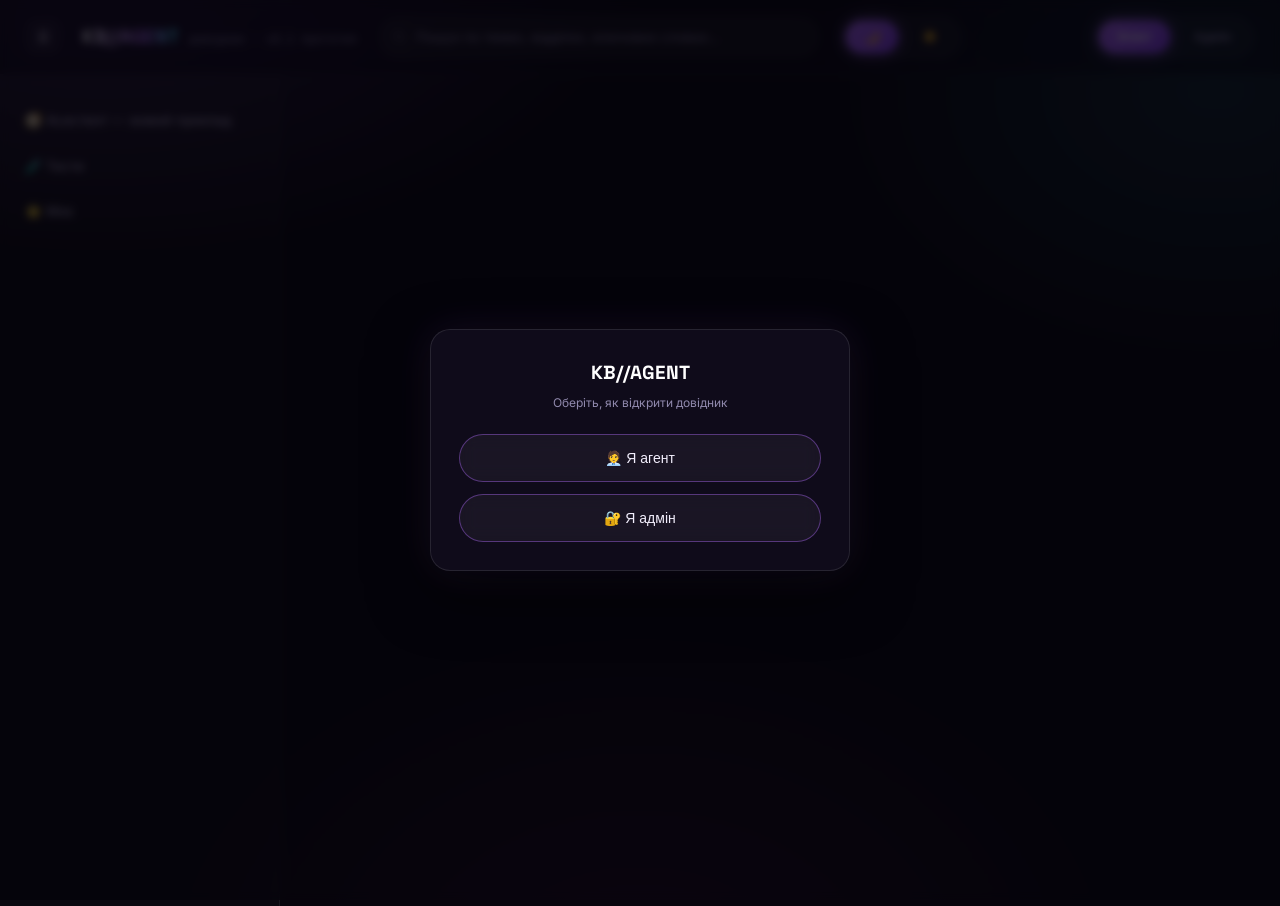
==== index.html @ b3278628 "Add files via upload" ====
<!DOCTYPE html>
<html lang="uk">
<head>
<meta charset="UTF-8">
<meta name="viewport" content="width=device-width, initial-scale=1.0">
<title>KB · Довідник агента</title>
<link rel="preconnect" href="https://fonts.googleapis.com">
<link href="https://fonts.googleapis.com/css2?family=Space+Grotesk:wght@400;500;600;700&family=Inter:wght@400;500;600;700;800&family=JetBrains+Mono:wght@400;500;600&display=swap" rel="stylesheet">
<style>
  :root{
    --bg-0:#07060d;
    --bg-1:#0d0a1a;
    --glass:rgba(255,255,255,.045);
    --glass-strong:rgba(255,255,255,.08);
    --glass-border:rgba(255,255,255,.10);
    --violet:#b26bff;
    --violet-glow:#8a3ffc;
    --cyan:#3ee8ff;
    --pink:#ff4fd8;
    --text:#f2eefc;
    --muted:#9089ad;
    --red:#ff5c8a;
    --green:#4dffb4;
    --radius:16px;
    --radius-sm:10px;
  }
  *{box-sizing:border-box;}
  body{
    margin:0;color:var(--text);font-family:'Inter',sans-serif;font-size:15px;line-height:1.6;
    background:
      radial-gradient(900px 500px at 8% -5%, rgba(178,107,255,.22), transparent 60%),
      radial-gradient(700px 500px at 95% 10%, rgba(62,232,255,.14), transparent 55%),
      radial-gradient(800px 600px at 50% 110%, rgba(255,79,216,.10), transparent 60%),
      var(--bg-0);
    background-attachment:fixed;
    min-height:100vh;
  }
  .mono{font-family:'JetBrains Mono',monospace;}
  ::selection{background:var(--violet);color:#0a0510;}
  h1,h2,h3,.display{font-family:'Space Grotesk',sans-serif;}

  /* ---- glass utility ---- */
  .glass{
    background:var(--glass);
    backdrop-filter:blur(22px) saturate(140%);
    -webkit-backdrop-filter:blur(22px) saturate(140%);
    border:1px solid var(--glass-border);
    border-radius:var(--radius);
  }

  /* ---- top bar ---- */
  header{
    display:flex;align-items:center;gap:22px;
    padding:16px 26px;position:sticky;top:0;z-index:20;
    background:rgba(10,8,18,.55);
    backdrop-filter:blur(24px) saturate(160%);
    -webkit-backdrop-filter:blur(24px) saturate(160%);
    border-bottom:1px solid rgba(255,255,255,.07);
  }
  .brand{display:flex;align-items:baseline;gap:11px;}
  .brand .tag{
    font-family:'Space Grotesk',sans-serif;font-weight:700;letter-spacing:-.3px;
    font-size:19px;background:linear-gradient(90deg,#fff, var(--violet) 65%, var(--cyan));
    -webkit-background-clip:text;background-clip:text;color:transparent;
  }
  .brand .sub{color:var(--muted);font-size:12px;font-family:'JetBrains Mono',monospace;}
  .search{flex:1;max-width:440px;position:relative;}
  .search input{
    width:100%;background:var(--glass);border:1px solid var(--glass-border);color:var(--text);
    padding:11px 14px 11px 36px;border-radius:999px;font-family:'Inter',sans-serif;font-size:13.5px;
    backdrop-filter:blur(10px);
  }
  .search input::placeholder{color:var(--muted);}
  .search input:focus{outline:none;border-color:rgba(178,107,255,.55);box-shadow:0 0 0 3px rgba(178,107,255,.15), 0 0 18px rgba(178,107,255,.25);}
  .search svg{position:absolute;left:13px;top:50%;transform:translateY(-50%);width:14px;height:14px;stroke:var(--muted);}
  .role-toggle{margin-left:auto;display:flex;gap:6px;background:var(--glass);border:1px solid var(--glass-border);border-radius:999px;padding:4px;}
  .role-toggle button{
    background:none;border:none;color:var(--muted);padding:8px 18px;font-family:'Space Grotesk',sans-serif;
    font-size:12.5px;font-weight:600;cursor:pointer;border-radius:999px;transition:.2s;
  }
  .role-toggle button.active{
    background:linear-gradient(135deg,var(--violet),var(--violet-glow));
    color:#fff;box-shadow:0 0 18px rgba(178,107,255,.55), 0 0 2px rgba(178,107,255,.8);
  }

  /* ---- layout ---- */
  .layout{display:grid;grid-template-columns:280px 1fr;min-height:calc(100vh - 69px);transition:grid-template-columns .2s;}
  body.nav-collapsed .layout{grid-template-columns:0 1fr;}
  body.nav-collapsed nav{overflow:hidden;padding:0;border-right:none;}
  nav{padding:22px 0;background:rgba(255,255,255,.015);border-right:1px solid rgba(255,255,255,.06);}
  #navCollapseBtn{
    background:var(--glass);border:1px solid var(--glass-border);color:var(--text);width:34px;height:34px;
    border-radius:10px;cursor:pointer;font-size:14px;flex-shrink:0;
  }
  #navCollapseBtn:hover{border-color:var(--violet);color:#fff;}
  .nav-group{margin-bottom:6px;}
  .nav-heading{
    padding:12px 22px 7px;font-family:'JetBrains Mono',monospace;font-size:10.5px;letter-spacing:1.5px;
    color:var(--muted);text-transform:uppercase;opacity:.75;
  }
  .nav-item{
    display:flex;align-items:center;justify-content:space-between;gap:8px;margin:2px 10px;
    padding:10px 14px;cursor:pointer;color:#c9c2e0;font-size:13.5px;border-radius:10px;
    border:1px solid transparent;transition:.15s;
  }
  .nav-item:hover{background:rgba(255,255,255,.05);}
  .nav-item.active{
    background:linear-gradient(135deg, rgba(178,107,255,.18), rgba(62,232,255,.08));
    border-color:rgba(178,107,255,.35);color:#fff;font-weight:600;
    box-shadow:inset 0 0 0 1px rgba(178,107,255,.12), 0 0 20px rgba(178,107,255,.12);
  }
  .nav-item .count{font-family:'JetBrains Mono',monospace;font-size:10px;color:var(--muted);}
  .nav-sub{padding-left:36px;}
  .nav-sub .nav-item{font-size:12.5px;color:var(--muted);}
  .nav-tree-left{display:flex;align-items:center;gap:4px;min-width:0;}
  .nav-tree-toggle{
    flex-shrink:0;width:14px;text-align:center;font-size:9px;color:var(--muted);cursor:pointer;
    border-radius:4px;line-height:16px;
  }
  .nav-tree-toggle:hover{color:var(--text);background:rgba(255,255,255,.08);}
  .nav-tree-toggle-spacer{flex-shrink:0;width:14px;}
  .nav-tree-label{overflow:hidden;text-overflow:ellipsis;white-space:nowrap;}
  .nav-sub .nav-item.active{color:var(--text);}

  .admin-add{
    margin:18px 20px 0;padding:11px 12px;border:1px dashed rgba(62,232,255,.45);border-radius:var(--radius-sm);
    color:var(--cyan);font-family:'JetBrains Mono',monospace;font-size:12px;text-align:center;cursor:pointer;
    transition:.2s;background:rgba(62,232,255,.04);
  }
  .admin-add:hover{border-color:var(--cyan);background:rgba(62,232,255,.1);box-shadow:0 0 18px rgba(62,232,255,.2);}

  main{padding:38px 44px 70px;max-width:920px;margin:0 auto;width:100%;}
  .crumb{font-family:'JetBrains Mono',monospace;font-size:11.5px;color:var(--muted);margin-bottom:10px;letter-spacing:.4px;}
  h1.title{font-size:30px;margin:0 0 18px;font-weight:700;letter-spacing:-.5px;color:#fff;}
  .dept-tag{
    display:inline-flex;align-items:center;gap:6px;font-family:'JetBrains Mono',monospace;font-size:11px;color:var(--violet);
    border:1px solid rgba(178,107,255,.4);padding:5px 12px;border-radius:999px;margin-bottom:22px;
    background:rgba(178,107,255,.08);
  }
  .card{
    padding:22px 24px;margin-bottom:18px;
    background:var(--glass);backdrop-filter:blur(20px) saturate(140%);-webkit-backdrop-filter:blur(20px) saturate(140%);
    border:1px solid var(--glass-border);border-radius:var(--radius);
    box-shadow:0 8px 32px rgba(0,0,0,.35);
  }
  .card h3{margin:0 0 12px;font-size:15.5px;color:#fff;font-weight:600;letter-spacing:-.2px;}
  .card h3::before{content:"";display:inline-block;width:6px;height:6px;border-radius:50%;
    background:var(--cyan);box-shadow:0 0 8px var(--cyan);margin-right:9px;}
  /* та сама "світна крапка", що й автоматично перед заголовком — тепер вставна вручну будь-де в тексті */
  .glow-dot{display:inline-block;width:6px;height:6px;border-radius:50%;
    background:var(--cyan);box-shadow:0 0 8px var(--cyan);margin-right:8px;vertical-align:middle;}
  table{width:100%;border-collapse:collapse;font-size:13.5px;}
  td,th{padding:10px 12px;border-bottom:1px solid rgba(255,255,255,.07);text-align:left;vertical-align:top;}
  th{font-family:'JetBrains Mono',monospace;font-size:10.5px;color:var(--muted);text-transform:uppercase;letter-spacing:.5px;font-weight:500;}
  tr:last-child td{border-bottom:none;}
  ul.clean{margin:0;padding-left:20px;}
  ul.clean li{margin-bottom:7px;}
  .badge{
    display:inline-block;font-family:'JetBrains Mono',monospace;font-size:10.5px;padding:3px 9px;border-radius:999px;margin-left:6px;
  }
  .badge.yes{background:rgba(77,255,180,.12);color:var(--green);border:1px solid rgba(77,255,180,.3);}
  .badge.no{background:rgba(255,92,138,.12);color:var(--red);border:1px solid rgba(255,92,138,.3);}
  .note{
    border-left:2px solid var(--violet);padding:10px 16px;color:var(--muted);font-size:13px;margin-top:16px;
    background:rgba(178,107,255,.05);border-radius:0 8px 8px 0;
  }

  /* ---- assistant chat ---- */
  .chat{display:flex;flex-direction:column;gap:16px;}
  .bubble{max-width:660px;padding:15px 18px;border-radius:16px;font-size:14px;}
  .bubble.agent{
    align-self:flex-end;background:rgba(255,255,255,.06);border:1px solid rgba(255,255,255,.1);
    border-bottom-right-radius:4px;
  }
  .bubble.bot{
    align-self:flex-start;background:linear-gradient(160deg, rgba(178,107,255,.10), rgba(62,232,255,.05));
    border:1px solid rgba(178,107,255,.28);border-bottom-left-radius:4px;
    box-shadow:0 0 24px rgba(178,107,255,.08);
  }
  .bubble.bot .label,.bubble.agent .label{
    font-family:'JetBrains Mono',monospace;font-size:10.5px;color:var(--muted);letter-spacing:.6px;
    text-transform:uppercase;display:block;margin-bottom:7px;
  }
  .choices{display:flex;gap:10px;flex-wrap:wrap;margin-top:6px;}
  .choice-btn{
    background:rgba(255,255,255,.04);border:1px solid rgba(178,107,255,.4);color:var(--text);
    padding:9px 16px;border-radius:999px;font-family:'Space Grotesk',sans-serif;font-size:12.5px;font-weight:500;
    cursor:pointer;transition:.2s;backdrop-filter:blur(8px);
  }
  .choice-btn:hover{
    background:linear-gradient(135deg,var(--violet),var(--violet-glow));border-color:transparent;color:#fff;
    box-shadow:0 0 20px rgba(178,107,255,.5);transform:translateY(-1px);
  }
  .choice-btn:disabled{opacity:.3;cursor:default;}
  .choice-btn:disabled:hover{background:rgba(255,255,255,.04);color:var(--text);box-shadow:none;transform:none;}
  .result-card{
    background:linear-gradient(160deg, rgba(77,255,180,.08), rgba(255,255,255,.03));
    border:1px solid rgba(77,255,180,.4);border-radius:var(--radius);padding:20px 22px;margin-top:8px;
    box-shadow:0 0 30px rgba(77,255,180,.12);backdrop-filter:blur(20px);
  }
  .result-card.warn{
    background:linear-gradient(160deg, rgba(255,92,138,.08), rgba(255,255,255,.03));
    border-color:rgba(255,92,138,.4);box-shadow:0 0 30px rgba(255,92,138,.12);
  }
  .result-card h4{margin:0 0 10px;color:var(--green);font-size:13.5px;font-family:'Space Grotesk',sans-serif;font-weight:700;letter-spacing:.3px;}
  .result-card.warn h4{color:var(--red);}
  .phrase{
    background:rgba(0,0,0,.25);border:1px dashed rgba(62,232,255,.4);padding:12px 14px;border-radius:var(--radius-sm);
    font-size:13px;color:var(--cyan);margin-top:12px;font-style:italic;
  }
  .restart{
    margin-top:20px;background:var(--glass);border:1px solid var(--glass-border);color:var(--muted);padding:9px 18px;
    border-radius:999px;font-family:'Space Grotesk',sans-serif;font-size:12px;font-weight:600;cursor:pointer;backdrop-filter:blur(10px);
  }
  .restart:hover{color:#fff;border-color:var(--cyan);box-shadow:0 0 16px rgba(62,232,255,.25);}

  /* ---- admin modal ---- */
  .overlay{position:fixed;inset:0;background:rgba(5,3,10,.75);backdrop-filter:blur(4px);display:none;align-items:center;justify-content:center;z-index:50;}
  .overlay.open{display:flex;}
  .modal{
    background:rgba(18,14,30,.85);backdrop-filter:blur(30px) saturate(160%);-webkit-backdrop-filter:blur(30px) saturate(160%);
    border:1px solid var(--glass-border);border-radius:20px;width:540px;max-width:92vw;padding:28px;
    box-shadow:0 20px 60px rgba(0,0,0,.5), 0 0 40px rgba(178,107,255,.1);
  }
  .modal h3{margin:0 0 5px;font-size:19px;font-weight:700;color:#fff;}
  .modal .hint{color:var(--muted);font-size:12px;margin-bottom:18px;}
  .modal label{display:block;font-family:'JetBrains Mono',monospace;font-size:10.5px;color:var(--muted);margin:14px 0 6px;letter-spacing:.5px;text-transform:uppercase;}
  .modal input,.modal textarea,.modal select{
    width:100%;background:rgba(255,255,255,.04);border:1px solid var(--glass-border);color:var(--text);padding:10px 12px;
    border-radius:var(--radius-sm);font-family:'Inter',sans-serif;font-size:13px;
  }
  .modal input:focus,.modal textarea:focus,.modal select:focus{outline:none;border-color:var(--violet);box-shadow:0 0 0 3px rgba(178,107,255,.15);}
  .modal textarea{min-height:96px;resize:vertical;}
  .modal-actions{display:flex;gap:10px;justify-content:flex-end;margin-top:22px;}
  .btn{padding:10px 18px;border-radius:999px;font-family:'Space Grotesk',sans-serif;font-size:12.5px;font-weight:600;cursor:pointer;
    border:1px solid var(--glass-border);background:rgba(255,255,255,.04);color:var(--muted);}
  .btn.primary{
    background:linear-gradient(135deg,var(--violet),var(--violet-glow));border-color:transparent;color:#fff;
    box-shadow:0 0 20px rgba(178,107,255,.4);
  }
  .btn:hover{color:#fff;}
  .save-toast{
    position:fixed;bottom:26px;right:26px;
    background:rgba(18,14,30,.85);backdrop-filter:blur(20px);border:1px solid rgba(77,255,180,.4);
    color:var(--green);padding:13px 20px;border-radius:999px;font-family:'Space Grotesk',sans-serif;font-size:12.5px;font-weight:600;
    box-shadow:0 0 30px rgba(77,255,180,.25);opacity:0;transform:translateY(10px);transition:.3s;pointer-events:none;z-index:60;
  }
  .save-toast.show{opacity:1;transform:translateY(0);}

  .admin-only{display:none !important;}
  body.admin .admin-only{display:block !important;}
  body.admin .nav-item.admin-only{display:flex !important;}
  .edit-pen{color:var(--muted);font-size:11px;cursor:pointer;}
  .edit-pen:hover{color:var(--violet);}

  ::-webkit-scrollbar{width:10px;}
  ::-webkit-scrollbar-thumb{background:rgba(255,255,255,.12);border-radius:6px;}
  ::-webkit-scrollbar-thumb:hover{background:rgba(178,107,255,.4);}

  /* ---- rich text editor ---- */
  .rte-toolbar{display:flex;align-items:center;gap:6px;margin-top:6px;flex-wrap:wrap;}
  .rte-btn{
    background:rgba(255,255,255,.05);border:1px solid var(--glass-border);color:var(--text);
    width:32px;height:32px;border-radius:8px;cursor:pointer;font-family:'Space Grotesk',sans-serif;font-size:13px;
  }
  .rte-btn:hover{border-color:var(--violet);background:rgba(178,107,255,.12);}
  .rte-sep{width:1px;height:20px;background:var(--glass-border);margin:0 4px;}
  .rte-inline-form{display:none;gap:8px;margin-top:8px;}
  .rte-inline-form.open{display:flex;}
  .rte-inline-form input{flex:1;}

  .badge-picker{
    display:none;flex-direction:column;gap:10px;margin-top:8px;padding:12px;
    background:rgba(255,255,255,.04);border:1px solid var(--glass-border);border-radius:var(--radius-sm);
  }
  .badge-picker.open{display:flex;}
  .bp-row{display:flex;align-items:center;gap:10px;}
  .bp-row input[type="text"]{flex:1;}
  .bp-swatches{display:flex;gap:8px;}
  .bp-swatch{
    width:26px;height:26px;border-radius:50%;cursor:pointer;border:2px solid transparent;
    box-shadow:0 0 0 1px rgba(255,255,255,.12) inset;
  }
  .bp-swatch.selected{border-color:#fff;box-shadow:0 0 0 2px rgba(255,255,255,.25),0 0 10px currentColor;}
  #bpCustom{width:34px;height:30px;padding:0;border:1px solid var(--glass-border);border-radius:6px;background:none;cursor:pointer;}  .rte{
    width:100%;min-height:120px;max-height:340px;overflow-y:auto;background:rgba(255,255,255,.04);
    border:1px solid var(--glass-border);color:var(--text);padding:12px 14px;border-radius:var(--radius-sm);
    font-family:'Inter',sans-serif;font-size:13.5px;margin-top:8px;line-height:1.6;
  }
  .rte:focus{outline:none;border-color:var(--violet);box-shadow:0 0 0 3px rgba(178,107,255,.15);}
  .rte:empty:before{content:attr(data-placeholder);color:var(--muted);}
  .rte h3{color:#fff;font-size:14.5px;margin:14px 0 6px;font-family:'Space Grotesk',sans-serif;}
  .rte a{color:var(--cyan);}
  .rte ul{padding-left:20px;}
  .rte-img-wrap{
    position:relative;display:inline-block;max-width:100%;margin:10px 0;vertical-align:top;
  }
  .rte-img-wrap img{width:100%;display:block;border-radius:8px;border:1px solid var(--glass-border);}
  .rte-resize-handle{
    position:absolute;right:-4px;bottom:-4px;width:14px;height:14px;border-radius:50%;
    background:var(--violet);border:2px solid #fff;cursor:nwse-resize;box-shadow:0 0 8px rgba(178,107,255,.7);
  }
  /* явна кнопка видалення для вставленої схеми (не покладаємось на "виділити й Backspace" —
     через вкладені блоки всередині contenteditable=false це ненадійно спрацьовує в браузері) */
  .cv-embed-del{
    position:absolute;top:-10px;right:-10px;width:24px;height:24px;border-radius:50%;background:var(--red);
    color:#fff;font-size:13px;line-height:24px;text-align:center;cursor:pointer;z-index:9;
    box-shadow:0 0 10px rgba(255,92,138,.7);display:none;
  }
  .cv-embed:hover .cv-embed-del{display:block;}
  .card .cv-embed-del{display:none !important;} /* приховано в режимі перегляду статті */

  /* ---- table of contents ---- */
  .toc{
    padding:16px 20px;margin-bottom:22px;border-radius:var(--radius);
    background:rgba(255,255,255,.03);border:1px solid var(--glass-border);
  }
  .toc-title{font-family:'JetBrains Mono',monospace;font-size:10.5px;letter-spacing:1px;color:var(--muted);text-transform:uppercase;margin-bottom:10px;}
  .toc a{display:block;color:#c9c2e0;font-size:13px;text-decoration:none;padding:5px 0;border-left:2px solid transparent;padding-left:10px;transition:.15s;}
  .toc a:hover{color:var(--cyan);border-left-color:var(--cyan);}

  /* ---- canvas board ---- */
  .canvas-toolbar{
    display:flex;gap:10px;margin-bottom:18px;flex-wrap:wrap;align-items:center;
  }
  .canvas-toolbar button{
    background:rgba(255,255,255,.05);border:1px solid var(--glass-border);color:var(--text);
    padding:9px 16px;border-radius:999px;font-family:'Space Grotesk',sans-serif;font-size:12.5px;font-weight:600;
    cursor:pointer;
  }
  .canvas-toolbar button:hover{border-color:var(--violet);box-shadow:0 0 14px rgba(178,107,255,.25);}
  .canvas-toolbar .save-btn{background:linear-gradient(135deg,var(--violet),var(--violet-glow));border-color:transparent;color:#fff;}
  .canvas-board{
    position:relative;width:100%;height:640px;overflow:auto;border-radius:var(--radius);
    border:1px solid var(--glass-border);
    background-color:rgba(255,255,255,.02);
    background-image:radial-gradient(rgba(255,255,255,.14) 1px, transparent 1px);
    background-size:22px 22px;
  }
  .canvas-inner{position:relative;width:2200px;height:1400px;}
  .cv-block{
    position:absolute;border-radius:10px;
    border:1px solid rgba(178,107,255,.4);background:rgba(178,107,255,.08);backdrop-filter:blur(10px);
    box-shadow:0 6px 20px rgba(0,0,0,.3);
  }
  /* обгортка для вмісту, що реально обрізається по рамці блока — кнопки 🗑/🔄/🎨
     навмисно НЕ всередині неї, бо вони стирчать за межі блока (top:-9px тощо) і
     overflow:hidden на самому .cv-block їх би обрізав */
  .cv-clip{position:absolute;inset:0;border-radius:inherit;overflow:hidden;}
  .cv-block.cv-text{background:rgba(255,255,255,.06);border-color:var(--glass-border);}
  .cv-block.cv-rect{background:rgba(62,232,255,.08);border-color:rgba(62,232,255,.4);}
  .cv-block .cv-drag{
    position:absolute;inset:0;cursor:grab;
  }
  .cv-block .cv-content{
    position:relative;width:100%;height:100%;padding:10px 12px;color:var(--text);font-size:13px;
    outline:none;overflow:hidden;pointer-events:none;
  }
  .cv-block.editing .cv-content{pointer-events:auto;cursor:text;}
  .cv-block.editing .cv-drag{pointer-events:none;}
  .cv-block img{width:100%;height:100%;object-fit:cover;pointer-events:none;}
  .cv-resize{
    position:absolute;right:-5px;bottom:-5px;width:14px;height:14px;border-radius:50%;
    background:var(--cyan);border:2px solid #0a0510;cursor:nwse-resize;box-shadow:0 0 8px rgba(62,232,255,.7);z-index:5;
  }
  .cv-del{
    position:absolute;top:-9px;right:-9px;width:20px;height:20px;border-radius:50%;background:var(--red);
    color:#fff;font-size:11px;line-height:20px;text-align:center;cursor:pointer;display:none;z-index:6;
    box-shadow:0 0 8px rgba(255,92,138,.6);
  }
  .cv-block:hover .cv-del{display:block;}
  .cv-color-btn{
    position:absolute;top:-9px;left:-9px;width:20px;height:20px;border-radius:50%;background:rgba(10,8,18,.75);
    color:#fff;font-size:11px;line-height:20px;text-align:center;cursor:pointer;display:none;z-index:6;
  }
  .cv-block:hover .cv-color-btn{display:block;}
  .cv-color-popover{
    position:absolute;top:-42px;left:-9px;display:none;gap:5px;padding:6px;border-radius:10px;z-index:8;
    background:rgba(10,8,18,.92);border:1px solid var(--glass-border);
  }
  .cv-color-popover.open{display:flex;}
  .cv-textcolor-btn{
    position:absolute;bottom:-9px;left:-9px;width:20px;height:20px;border-radius:50%;background:rgba(10,8,18,.75);
    color:#fff;font-size:11px;font-weight:700;line-height:20px;text-align:center;cursor:pointer;display:none;z-index:6;
  }
  .cv-block:hover .cv-textcolor-btn{display:block;}
  .cv-textcolor-popover{
    position:absolute;bottom:-42px;left:-9px;display:none;gap:5px;padding:6px;border-radius:10px;z-index:8;
    background:rgba(10,8,18,.92);border:1px solid var(--glass-border);
  }
  .cv-textcolor-popover.open{display:flex;}
  .cv-swatch{width:16px;height:16px;border-radius:50%;cursor:pointer;border:1px solid rgba(255,255,255,.35);flex-shrink:0;}
  .cv-block.link-selected{box-shadow:0 0 0 3px var(--cyan), 0 0 20px rgba(62,232,255,.6) !important;}
  .canvas-toolbar button.linking{background:linear-gradient(135deg,var(--cyan),#0891b2);border-color:transparent;color:#0a0510;}

  /* ---- вставлена в статтю схема (статичний знімок полотна на момент вставки) ----
     прозорий фон навмисно — блоки мають "плавати" прямо на фоні статті, без рамки-контейнера;
     розмір змінюється тим самим .rte-resize-handle, що й у звичайних картинок */
  .rte-img-wrap.cv-embed{width:640px;}
  .cv-embed-inner{
    position:relative;display:block;width:100%;aspect-ratio:2200/1400;
  }
  .cv-embed-arrows{position:absolute;inset:0;width:100%;height:100%;}

  /* rendered (published) article content reuses editor typography */
  .rte-render h3{color:#fff;font-size:15.5px;margin:18px 0 8px;font-family:'Space Grotesk',sans-serif;}
  .rte-render h3:first-child{margin-top:0;}
  .rte-render a{color:var(--cyan);}
  .rte-render ul{padding-left:20px;}
  .rte-render p{margin:0 0 10px;}
  .card .rte-resize-handle{display:none;} /* resize handle only active while composing */

  .embed-canvas-btn{
    display:inline-flex;align-items:center;gap:7px;background:rgba(178,107,255,.12);
    border:1px solid rgba(178,107,255,.45);color:var(--violet);padding:7px 14px;border-radius:999px;
    font-family:'Space Grotesk',sans-serif;font-size:12.5px;font-weight:600;cursor:pointer;margin:6px 0;
  }
  .embed-canvas-btn:hover{background:rgba(178,107,255,.22);box-shadow:0 0 16px rgba(178,107,255,.3);}
  .canvas-picker{
    display:none;margin-top:8px;padding:10px;border-radius:var(--radius-sm);
    background:rgba(255,255,255,.04);border:1px solid var(--glass-border);max-height:160px;overflow-y:auto;
  }
  .canvas-picker.open{display:block;}
  .canvas-picker .cp-item{
    padding:8px 10px;border-radius:8px;cursor:pointer;font-size:13px;color:var(--text);
  }
  .canvas-picker .cp-item:hover{background:rgba(178,107,255,.12);}
  .canvas-picker .cp-empty{color:var(--muted);font-size:12.5px;padding:8px 10px;}

  .canvas-card-grid{display:grid;grid-template-columns:repeat(auto-fill,minmax(220px,1fr));gap:14px;margin-top:6px;}
  .canvas-card{
    padding:18px;border-radius:var(--radius);background:var(--glass);border:1px solid var(--glass-border);
    cursor:pointer;transition:.2s;
  }
  .canvas-card:hover{border-color:var(--violet);box-shadow:0 0 20px rgba(178,107,255,.2);transform:translateY(-2px);}
  .canvas-card .cc-icon{font-size:22px;margin-bottom:8px;}
  .canvas-card .cc-title{font-weight:600;font-size:14px;color:#fff;}
  .canvas-card .cc-meta{font-size:11.5px;color:var(--muted);margin-top:4px;font-family:'JetBrains Mono',monospace;}
  .new-canvas-row{display:flex;gap:10px;margin-top:16px;}
  .new-canvas-row input{flex:1;}
  .back-link{
    display:inline-flex;align-items:center;gap:6px;color:var(--muted);font-family:'JetBrains Mono',monospace;
    font-size:12px;cursor:pointer;margin-bottom:14px;
  }
  .back-link:hover{color:var(--cyan);}

  .new-section-row{display:none;margin-top:8px;}
  .new-section-row.open{display:block;}

  /* ---- photo gallery ---- */
  .rte-gallery{
    display:grid;grid-template-columns:repeat(auto-fill,minmax(140px,1fr));gap:8px;
    margin:12px 0;
  }
  .rte-gallery .gal-item{
    position:relative;aspect-ratio:1/1;border-radius:10px;overflow:hidden;
    border:1px solid var(--glass-border);cursor:zoom-in;
  }
  .rte-gallery img{width:100%;height:100%;object-fit:cover;display:block;transition:.25s;}
  .rte-gallery .gal-item:hover img{transform:scale(1.06);}
  .gallery-hint{font-size:11px;color:var(--muted);margin:-6px 0 12px;font-family:'JetBrains Mono',monospace;}

  .lightbox{
    position:fixed;inset:0;background:rgba(4,2,10,.88);backdrop-filter:blur(6px);
    display:none;align-items:center;justify-content:center;z-index:70;cursor:zoom-out;padding:40px;
  }
  .lightbox.open{display:flex;}
  .lightbox img{max-width:90vw;max-height:88vh;border-radius:10px;box-shadow:0 20px 60px rgba(0,0,0,.5);}
  .lightbox-close{
    position:absolute;top:22px;right:28px;color:#fff;font-size:26px;cursor:pointer;
    width:40px;height:40px;display:flex;align-items:center;justify-content:center;
    border-radius:50%;background:rgba(255,255,255,.08);
  }

  /* ---- inline page editor (lives on the article's own page) ---- */
  .page-title-input{
    width:100%;background:transparent;border:none;border-bottom:2px solid var(--glass-border);
    color:#fff;font-family:'Space Grotesk',sans-serif;font-size:28px;font-weight:700;letter-spacing:-.5px;
    padding:6px 2px 12px;margin-bottom:20px;
  }
  .page-title-input:focus{outline:none;border-bottom-color:var(--violet);}
  .page-title-input::placeholder{color:var(--muted);font-weight:600;}
  .page-actions{display:flex;gap:10px;margin-top:20px;align-items:center;}
  .page-actions .btn-del{margin-left:auto;color:var(--red);border-color:rgba(255,92,138,.3);background:rgba(255,92,138,.06);}
  .page-actions .btn-del:hover{border-color:var(--red);}
  .edit-toggle-btn{
    display:inline-flex;align-items:center;gap:6px;background:var(--glass);border:1px solid var(--glass-border);
    color:var(--muted);padding:7px 14px;border-radius:999px;font-family:'Space Grotesk',sans-serif;font-size:12px;
    font-weight:600;cursor:pointer;margin-left:14px;vertical-align:middle;
  }
  .edit-toggle-btn:hover{color:#fff;border-color:var(--violet);box-shadow:0 0 14px rgba(178,107,255,.2);}
  .add-subpage-link{
    display:flex;align-items:center;gap:6px;margin:4px 10px 2px;padding:8px 14px;
    color:var(--cyan);font-family:'JetBrains Mono',monospace;font-size:11.5px;cursor:pointer;
    border:1px dashed rgba(62,232,255,.35);border-radius:8px;
  }
  .add-subpage-link:hover{background:rgba(62,232,255,.08);border-color:var(--cyan);}

  .btn.active-type{background:linear-gradient(135deg,var(--violet),var(--violet-glow));border-color:transparent;color:#fff;}
  .outcome-btn[data-outcome="no"].active-type{background:linear-gradient(135deg,var(--red),#c2185b);}

  /* ================= LIGHT THEME ================= */
  body.light{
    background:
      radial-gradient(900px 500px at 8% -5%, rgba(178,107,255,.10), transparent 60%),
      radial-gradient(700px 500px at 95% 10%, rgba(62,232,255,.08), transparent 55%),
      radial-gradient(800px 600px at 50% 110%, rgba(255,79,216,.06), transparent 60%),
      #f6f4fb;
    --glass:rgba(30,20,50,.035);
    --glass-strong:rgba(30,20,50,.06);
    --glass-border:rgba(30,20,50,.10);
    --violet:#7c3aed;
    --violet-glow:#9333ea;
    --cyan:#0891b2;
    --pink:#db2777;
    --text:#231a33;
    --muted:#6b6478;
    --red:#e11d48;
    --green:#059669;
  }
  body.light header{background:rgba(255,255,255,.65);border-bottom-color:rgba(30,20,50,.08);}
  body.light .brand .tag{background:linear-gradient(90deg,#231a33,var(--violet) 65%,var(--cyan));-webkit-background-clip:text;background-clip:text;color:transparent;}
  body.light nav{background:rgba(30,20,50,.02);border-right-color:rgba(30,20,50,.07);}
  body.light .nav-item{color:#453d5c;}
  body.light .nav-item:hover{background:rgba(30,20,50,.05);}
  body.light .nav-item.active{color:#1c1428;}
  body.light h1.title{color:#161022;}
  body.light .card{box-shadow:0 8px 28px rgba(60,40,90,.10);}
  body.light .card h3{color:#1c1428;}
  body.light td,body.light th{border-bottom-color:rgba(30,20,50,.08);}
  body.light .bubble.agent{background:rgba(30,20,50,.045);border-color:rgba(30,20,50,.09);}
  body.light .choice-btn{background:rgba(30,20,50,.03);color:var(--text);}
  body.light .modal{background:rgba(255,255,255,.9);box-shadow:0 20px 60px rgba(60,40,90,.18);}
  body.light .modal h3{color:#1c1428;}
  body.light .modal input,body.light .modal textarea,body.light .modal select{background:rgba(30,20,50,.03);}
  body.light .overlay{background:rgba(230,225,245,.75);}
  body.light .rte{background:rgba(30,20,50,.03);}
  body.light .rte h3{color:#1c1428;}
  body.light .toc a{color:#453d5c;}
  body.light .canvas-board{background-color:rgba(30,20,50,.02);background-image:radial-gradient(rgba(30,20,50,.14) 1px, transparent 1px);}
  body.light .cv-block.cv-text{background:rgba(30,20,50,.05);}
  body.light .save-toast{background:rgba(255,255,255,.92);}
  body.light ::-webkit-scrollbar-thumb{background:rgba(30,20,50,.14);}
  body.light .canvas-card .cc-title{color:#1c1428;}
  body.light .rte-render h3{color:#1c1428;}
  body.light .rte:empty:before{color:var(--muted);}
  body.light .page-title-input{color:#161022;border-bottom-color:rgba(30,20,50,.15);}
</style>
</head>
<body>

<header>
  <button id="navCollapseBtn" title="Згорнути/розгорнути бокову панель">☰</button>
  <div class="brand">
    <span class="tag">KB//AGENT</span>
    <span class="sub">довідник · v0.1 прототип</span>
  </div>
  <div class="search">
    <svg viewBox="0 0 24 24" fill="none" stroke-width="2"><circle cx="11" cy="11" r="7"/><path d="M21 21l-4.3-4.3"/></svg>
    <input id="searchInput" placeholder="Пошук по темах, відділах, ключових словах…" />
  </div>
  <div class="role-toggle" id="themeToggle" style="margin-left:0">
    <button id="btnDark" class="active">🌙</button>
    <button id="btnLight">☀️</button>
  </div>
  <div class="role-toggle">
    <button id="btnAgent" class="active">Агент</button>
    <button id="btnAdmin">Адмін</button>
  </div>
</header>

<div class="layout">
  <nav>
    <div class="nav-group">
      <div class="nav-item" data-view="assistant" id="navAssistant">🧭 Асистент — живий приклад</div>
      <div class="nav-item" data-view="tests" id="navTests">🧪 Тести</div>
      <div class="nav-item" data-view="mine" id="navMine">⭐ Моє</div>
      <div class="nav-item admin-only" data-view="suggestions" id="navSuggestions">💬 Пропозиції</div>
    </div>

    <div class="nav-group admin-only" id="scenarioNavGroup">
      <div class="nav-heading">Сценарії (адмін)</div>
    </div>

    <div class="nav-group admin-only" id="canvasNavGroup">
      <div class="nav-heading">Полотна (адмін)</div>
    </div>

    <div class="admin-add admin-only" id="addPageBtn">+ Сторінка</div>
  </nav>

  <main id="main"></main>
</div>

<div class="overlay open" id="roleGateOverlay">
  <div class="modal" style="width:420px;text-align:center">
    <div id="gateChoice">
      <h3 style="margin-bottom:4px">KB//AGENT</h3>
      <div class="hint" style="margin-bottom:22px">Оберіть, як відкрити довідник</div>
      <div style="display:flex;flex-direction:column;gap:12px">
        <button class="choice-btn" id="gateAgentBtn" style="padding:14px;font-size:14px">🧑‍💼 Я агент</button>
        <button class="choice-btn" id="gateAdminBtn" style="padding:14px;font-size:14px">🔐 Я адмін</button>
      </div>
    </div>
    <div id="gatePwForm" style="display:none;flex-direction:column;gap:12px">
      <h3 style="margin-bottom:4px">Пароль адміна</h3>
      <div class="hint" style="margin-bottom:6px">Потрібен, щоб редагувати контент</div>
      <input type="password" id="gatePwInput" placeholder="Пароль" style="text-align:center">
      <div id="gatePwError" style="display:none;color:var(--red);font-size:12.5px">Невірний пароль</div>
      <div class="modal-actions" style="justify-content:center">
        <button class="btn" id="gatePwBack">← Назад</button>
        <button class="btn primary" id="gatePwConfirm">Увійти</button>
      </div>
    </div>
  </div>
</div>

<div class="overlay" id="quickPromptOverlay">
  <div class="modal" style="width:420px">
    <h3 id="qpTitle">Нова сторінка</h3>
    <div class="hint" id="qpHint">Введіть назву — вона зʼявиться як заголовок розділу зліва.</div>
    <input type="text" id="qpInput" placeholder="напр. Лоялті-програма" style="margin-top:4px">
    <div class="modal-actions">
      <button class="btn" id="qpCancel">Скасувати</button>
      <button class="btn primary" id="qpConfirm">Створити</button>
    </div>
  </div>
</div>


<div class="save-toast" id="toast">✓ Статтю збережено в базу</div>

<div class="lightbox" id="lightbox">
  <div class="lightbox-close" id="lightboxClose">×</div>
  <img id="lightboxImg" src="">
</div>

<script src="https://cdn.jsdelivr.net/npm/@supabase/supabase-js@2"></script>
<script>
/* window.storage поверх спільної таблиці Supabase kb_portal(key text pk, value jsonb, updated_at).
   Той самий інтерфейс (list/get/set/delete), що й раніше на localStorage, тож увесь
   код нижче (saveScenario, saveArticle, saveCanvas тощо) працює без змін —
   тепер дані бачать усі, хто відкриє цю сторінку, а не лише той самий браузер. */
if(!window.storage){
  const SB_URL = 'https://ulsrwxbbiqlscigfcnst.supabase.co';
  const SB_KEY = 'sb_publishable_D0nEqb8SevPyLsvOUo8KhA_Z6XA-4ds';
  const sb = supabase.createClient(SB_URL, SB_KEY);
  window.storage = {
    async list(prefix){
      const { data, error } = await sb.from('kb_portal').select('key').like('key', prefix+'%');
      if(error) throw error;
      return { keys: data.map(r=>r.key) };
    },
    async get(key){
      const { data, error } = await sb.from('kb_portal').select('value').eq('key', key).maybeSingle();
      if(error) throw error;
      return data ? { value: JSON.stringify(data.value) } : null;
    },
    async set(key, value){
      const { error } = await sb.from('kb_portal')
        .upsert({ key, value: JSON.parse(value), updated_at: new Date().toISOString() });
      if(error) throw error;
    },
    async delete(key){
      const { error } = await sb.from('kb_portal').delete().eq('key', key);
      if(error) throw error;
    }
  };
}

const KB = {
  departments: {
    crumb: "Відділи",
    title: "Карта відділів (FCO)",
    tag: "FCO = Виписка + Рефанди + Інволи",
    render: () => `
      <div class="card">
        <h3>Базова логіка маршрутизації</h3>
        <ul class="clean">
          <li>Ініціатор зміни — <b>авіакомпанія</b> → <b>Інволи</b></li>
          <li>Ініціатор зміни — <b>пасажир</b> → <b>Рефанди</b></li>
          <li>Оформлення квитка/багажу → <b>Виписка</b></li>
        </ul>
        <div class="note">⚠️ Виняток: якщо останні зміни вносили Інволи або Рефанди — запит їм, навіть якщо тема формально інша.</div>
      </div>
      <div class="card">
        <h3>Реєстр відділів</h3>
        <table>
          <tr><th>Відділ</th><th>Канал</th><th>Чим займається</th></tr>
          <tr><td class="mono">Рефанди</td><td class="mono">Zammad</td><td>Повернення (добровільне/вимушене), зміна дати/маршруту/класу, ремарка</td></tr>
          <tr><td class="mono">Інволи</td><td class="mono">Zammad</td><td>Зміни/повернення через скасування чи затримку рейсу</td></tr>
          <tr><td class="mono">Виписка</td><td class="mono">Zammad</td><td>Квитки, багаж, місця, харчування, доплати</td></tr>
          <tr><td class="mono">SSO</td><td class="mono">Zammad</td><td>Фінансові питання, ARN, спірні випадки, скарги</td></tr>
          <tr><td class="mono">SSG</td><td class="mono">Google Chat</td><td>Паспортні/візові дані, SSR-запити, карта місць (Sabre/Amadeus)</td></tr>
          <tr><td class="mono">Фрод-моніторинг</td><td class="mono">Google Chat</td><td>Перевірка оплат <span class="badge no">рожева мітка</span></td></tr>
          <tr><td class="mono">Chargeback</td><td class="mono">Google Chat</td><td>Клієнт ініціював чарджбек у банку</td></tr>
        </table>
      </div>`
  },

  payment: {
    crumb: "Бронювання",
    title: "Способи оплати",
    tag: "Довідка",
    render: () => `
      <div class="card">
        <h3>Ринок UA</h3>
        <table>
          <tr><th>Спосіб</th><th>Що потрібно / як працює</th></tr>
          <tr><td>Visa / MasterCard</td><td>Номер картки, CVV/CVV2/CVC, термін дії, ім'я власника латиницею</td></tr>
          <tr><td>Приват24</td><td>Перенаправлення на сторінку входу в Приват24, оплата там</td></tr>
          <tr><td>Термінал самообслуговування ПриватБанку</td><td>Номер телефону → код перевірки → інструкції на екрані терміналу</td></tr>
          <tr><td>Visa Checkout</td><td>Авторизація в системі → вибір картки з профілю</td></tr>
          <tr><td>Банківський платіж</td><td>Оплата за рахунком у будь-якому банку України</td></tr>
          <tr><td>Безготівковий розрахунок (юр. особи)</td><td>Заповнення реквізитів → створення рахунку → оплата в банку від імені юр. особи</td></tr>
          <tr><td>iBox / EasyPay (термінал)</td><td>Введення ідентифікатора замовлення → оплата готівкою → чек як підтвердження</td></tr>
          <tr><td>Оплата в кредит</td><td>До 6 місяців. Анкета → верифікація → лист з інформацією про кредитний ліміт</td></tr>
          <tr><td>Інтернет-банкінг</td><td>Вибір банку зі списку → код замовлення → підтвердження → маршрутна квитанція на пошту</td></tr>
          <tr><td>Apple Pay</td><td>Тільки браузер Safari, тільки Apple-пристрої</td></tr>
        </table>
      </div>
      <div class="card">
        <h3>Закордонні ринки</h3>
        <table>
          <tr><th>Спосіб</th><th>Що потрібно / як працює</th></tr>
          <tr><td>Visa / MasterCard (кредитна/дебетова)</td><td>Номер картки (16 цифр), CVV/CVV2 (3 цифри — останні три, навіть якщо на картці більше), термін дії, ім'я власника</td></tr>
          <tr><td>SOFORT Banking</td><td>Вибір SOFORT → перенаправлення на сторінку SOFORT → вхід у свій інтернет-банкінг → підготовка даних → очікування підсумку транзакції</td></tr>
        </table>
        <div class="note">⚠️ Перелік для закордонних ринків у джерелі виглядає коротшим за UA — можливо, документ був не повний. Варто уточнити, чи є ще методи.</div>
      </div>`
  },

  infant: {
    crumb: "Бронювання",
    title: "Добронювання інфанта",
    tag: "Довідка + схема консультації",
    render: () => `
      <div class="card">
        <h3>Хто такий інфант</h3>
        <p>Дитина віком <b>до 2 років (до дня народження включно)</b>. Зазвичай без окремого місця, летить на руках дорослого супроводжуючого. Деякі а/к дозволяють докупити окреме місце.</p>
      </div>

      <div class="card">
        <h3>Основні правила</h3>
        <ul class="clean">
          <li>1 дорослий → максимум 1 інфант</li>
          <li>Інфант обов'язково летить з повнолітнім супроводжуючим</li>
          <li><b>Вік визначається на дату польоту</b>, не бронювання. Якщо на момент рейсу дитині вже 2 роки → бронювати як <b>CHD (дитина)</b> з окремим місцем</li>
        </ul>
      </div>

      <div class="card">
        <h3>Вартість</h3>
        <table>
          <tr><th>Тип рейсу</th><th>Вартість</th></tr>
          <tr><td>Внутрішні</td><td>Часто безкоштовно або символічна фіксована сума</td></tr>
          <tr><td>Міжнародні</td><td>Зазвичай ~10% від тарифу дорослого + збори</td></tr>
          <tr><td>Лоукости (Ryanair, Wizz Air)</td><td>Фіксована плата за сегмент</td></tr>
        </table>
      </div>

      <div class="card">
        <h3>Документи на інфанта</h3>
        <ul class="clean">
          <li>Міжнародні рейси — потрібен <b>власний закордонний паспорт</b>, навіть без місця</li>
          <li>Внутрішні рейси — деякі а/к приймають свідоцтво про народження (практика різниться по а/к)</li>
        </ul>
      </div>

      <div class="card">
        <h3>Виняток: двоє дітей до 2 років</h3>
        <p>Два інфанти на одного дорослого — <b>зазвичай неможливо</b>. Другій дитині потрібно окреме місце (CHD) або другий дорослий супроводжуючий.</p>
      </div>

      <div class="card">
        <h3>Схема консультації · Розвилка 1: тип тарифу</h3>

        <p style="margin-top:0"><b>А. Тариф інфанта БЕЗ місця</b></p>
        <ul class="clean">
          <li>Дитина не може летіти без супроводу дорослого (супровід окремо неможливий)</li>
          <li>Клієнт листом надає: прізвище, ім'я, стать, серія/номер документа, термін дії, дата народження, громадянство (за правилами транслітерації) + скан/фото документа</li>
          <li>Інформація передається відділу <b>Виписки</b></li>
        </ul>
        <table>
          <tr><th>Якщо авіакомпанія...</th><th>Дія</th></tr>
          <tr><td>✅ Підтвердить добронювання</td><td>Виписка виставляє доплату (оплата в ЛК, іноді можна без доплати) → квиток на пошту</td></tr>
          <tr><td>❌ Відхилить добронювання</td><td>Пропонуємо варіант Б</td></tr>
        </table>

        <p><b>Б. Дитячий тариф З МІСЦЕМ</b> <span style="color:var(--muted);font-weight:400">(можна використовувати і як окрему самостійну схему добронювання дитячого квитка)</span></p>
        <ol style="padding-left:20px;margin:10px 0">
          <li style="margin-bottom:8px">Клієнт створює <b>нове замовлення</b> на сайті. У пошуку тип пасажира — <b>обов'язково «Дорослий»</b> (система не дозволяє шукати з типом інфант/дитина окремо для нового замовлення). Персональні дані (ім'я, прізвище) — вказуються інфанта.</li>
          <li style="margin-bottom:8px">Дата народження: спершу пробуємо вказати <b>реальну дату народження дитини</b> → якщо система не пропускає (валідація не дає оформити) → вказуємо дату народження <b>дорослого супроводжуючого</b>.</li>
          <li style="margin-bottom:8px">Метод оплати — обов'язково без миттєвого списання коштів (не банківський платіж / не картка з нульовим балансом), щоб бронювання лишилось <b>неоплаченим</b>.</li>
          <li style="margin-bottom:8px">Клієнт повідомляє нам номер <b>свого</b> бронювання + номер <b>новоствореного</b> бронювання для інфанта.</li>
          <li style="margin-bottom:8px">Передаємо обидва номери агентам відділу <b>Виписки</b> з проханням прорахувати замовлення по дитячому тарифу.</li>
          <li style="margin-bottom:8px">Виписка виставляє доплату → клієнт оплачує в особистому кабінеті.</li>
          <li style="margin-bottom:8px">Після оплати квиток на інфанта виписується і надсилається на пошту.</li>
        </ol>
        <div class="note">Обидва варіанти (А і Б) закінчуються однаково: після виписки квитка на інфанта обидва номери бронювань передаються працівникам <b>SSG</b>, щоб вони внесли інформацію про супровід.</div>
      </div>`
  },

  services: {
    crumb: "Бронювання",
    title: "Додаткові послуги",
    tag: "Загальне правило: поверненню не підлягають",
    render: () => `
      <div class="card">
        <h3>Коли можна повернути кошти — виняток з двох</h3>
        <ul class="clean">
          <li>Ми не надали послугу</li>
          <li>Конфліктний клієнт — після погодження з ССО</li>
        </ul>
      </div>

      <div class="card">
        <h3>SMS-інформування</h3>
        <table>
          <tr><th>Опція</th><th>Що отримує клієнт</th></tr>
          <tr><td>При скасуванні рейсу</td><td>SMS, якщо а/к скасує рейс</td></tr>
          <tr><td>При скасуванні та перенесенні</td><td>SMS про будь-яку зміну рейсу</td></tr>
        </table>
        <p style="margin-top:10px">+ «Мобільний маршрут» на email: номер бронювання, номер квитка, локатор а/к, дата/час вильоту, аеропорти.</p>
        <ul class="clean" style="margin-top:10px">
          <li>Замовлено &gt; 48 год до вильоту → 2 SMS (одразу після оплати + за 24 год до вильоту)</li>
          <li>Доступна тільки під час купівлі квитка, оплачується разом з квитком</li>
          <li>Якщо а/к не внесла змін у рейс — вартість <span class="badge no">не повертається</span></li>
          <li>Не замінює маршрут-квитанцію на email — рекомендувати клієнту роздрукувати</li>
        </ul>
      </div>

      <div class="card">
        <h3>Гарантія повернення у разі хвороби/смерті</h3>
        <p>Повертає повну вартість квитка <b>без сервісного збору за повернення</b>. Набирає чинності в момент оплати.</p>
        <ul class="clean">
          <li>Покриває: хворобу пасажира або члена родини, що подорожує разом, з медичними протипоказаннями (підтверджено документом)</li>
          <li>«Член родини»: батьки (в т.ч. чоловіка/дружини), чоловік/дружина, діти (свої/чоловіка/дружини, усиновлені), опікуни, баба, дід, рідні брати/сестри, онуки, утриманці за законом</li>
          <li>Повертається повна вартість + сервісний збір Tickets.ua (якщо був), збір за повернення <span class="badge no">не стягується</span></li>
        </ul>
        <div class="note">⚠️ Не підлягають поверненню: банківські комісії, націнки платіжних систем. Сума — за курсом на день створення заявки.</div>
      </div>

      <div class="card">
        <h3>AirHelp Plus</h3>
        <ul class="clean">
          <li>До <b>600 €</b> — затримка, скасування, овербукінг рейсу</li>
          <li>До <b>6000 €</b> — відшкодування витрат (втрачений багаж, готелі, нові рейси тощо)</li>
        </ul>
        <p style="margin-top:8px"><b>Як подати:</b> зберегти документи від а/к → слідувати email-інструкції від AirHelp → фахівці AirHelp взаємодіють з а/к від імені пасажира. Виплата: банк. переказ / банк. чек / PayPal.</p>
      </div>

      <div class="card">
        <h3>Онлайн-реєстрація на рейс</h3>
        <p>Доступна зазвичай за 24 год до вильоту. Якщо куплено — агенти, що опрацьовують <b>MCO Special request</b>, надсилають клієнту посадкові талони.</p>
      </div>

      <div class="card">
        <h3>Відстеження загубленого багажу (BlueRibbonBags)</h3>
        <p class="mono" style="color:var(--muted);font-size:12px">в адмінці: BRB Gold</p>
        <ul class="clean">
          <li>Не знайдено за <b>96 год</b> з моменту приземлення → компенсація <b>$1000</b> (гарантовано, навіть якщо знайдуть пізніше)</li>
          <li>Замовляється на етапі бронювання квитків</li>
        </ul>
        <div class="note">
          <b>Якщо багаж загубили — алгоритм для клієнта:</b><br>
          1. Заява в представництво а/к, що здійснювала переліт<br>
          2. Отримати file reference/locator number + копію PIR (Property Irregularity Report)<br>
          3. Протягом 24 год після приземлення — онлайн-заявка на пошук АБО дзвінок 24/7: <span class="mono">+1 888-224-4243</span><br>
          4. Статуси пошуку приходять на email
        </div>
      </div>

      <div class="card">
        <h3>HighPass</h3>
        <p>Комплекс послуг в аеропорту для комфорту. Перелік залежить від конкретного аеропорту.</p>
        <table>
          <tr><th>Складова</th><th>Що дає</th></tr>
          <tr><td>Fast-track / Meet&Greet</td><td>Швидке проходження формальностей — окремий коридор/асистент</td></tr>
          <tr><td>Бізнес-лаунж</td><td>Комфортне очікування в окремій преміум-зоні</td></tr>
          <tr><td>VIP-обслуговування</td><td>Паркомісце, окремий термінал, персональний трансфер до літака</td></tr>
        </table>
      </div>

      <div class="card">
        <h3>Смарт-квиток</h3>
        <p class="mono" style="color:var(--muted);font-size:12px">в адмінці: No service Fee</p>
        <p>Якщо куплено — пасажир не сплачує наш сервісний збір.</p>
      </div>

      <div class="card">
        <h3>Flexible Ticket «Гнучкий квиток»</h3>
        <p style="color:var(--muted);font-size:12.5px;margin-bottom:10px">Приклад того, як опція виглядає при бронюванні (скрін з сайту, без змін):</p>
        <img src="[data-uri]" style="width:100%;border-radius:4px;border:1px solid var(--line);margin-bottom:14px" alt="Гнучкий квиток — приклад на сайті">
        <ul class="clean">
          <li>Додається тільки під час бронювання</li>
          <li>1 раз змінити дату/час без сервісного збору</li>
          <li>Оплачується лише різниця в тарифі + можлива комісія а/к</li>
          <li>Не можна: а/к, маршрут, аеропорти, пасажирів, клас</li>
          <li>Зміни — через «Мій квиток», не пізніше 24 год до вильоту</li>
          <li>Добровільне повернення → вартість послуги <span class="badge no">не повертається</span></li>
          <li>Involuntary повернення → <span class="badge yes">може повернутись</span> повністю/частково</li>
        </ul>
        <div class="note">⚠️ Послуга ніколи не преchecked — пасажир свідомо натискає кнопку «Бронювати» з гнучким тарифом.</div>
        <div class="note">Якщо змінити квиток за правилами тарифу не можна — бронюємо новий (за наявності місць), можлива доплата (різниця між сумою повернення оригіналу і вартістю нового).</div>
      </div>`
  },

  baggage: {
    crumb: "Бронювання → Додаткові послуги",
    title: "Багаж",
    tag: "Referenced у прикладі асистента",
    render: () => `
      <div class="card">
        <h3>Ключовий критерій</h3>
        <p>Багаж може бути прописаний у бронюванні у двох різних місцях — і це визначає, чи можливе повернення:</p>
        <table>
          <tr><th>Де прописано</th><th>Що це означає</th><th>Повернення</th></tr>
          <tr><td class="mono">розділ Ticket</td><td>тарифний багаж, входив у вартість квитка</td><td><span class="badge no">неможливе</span></td></tr>
          <tr><td class="mono">Price Component</td><td>додатково докуплена послуга</td><td><span class="badge yes">можливе через ЛК</span></td></tr>
        </table>
        <div class="note">Якщо можливе — пасажир подає заявку у своєму особистому кабінеті на сайті, обирає «добровільний возврат», у коментарі вказує «хочу повернути багаж».</div>
      </div>
      <div class="card">
        <h3>Хто опрацьовує</h3>
        <p>Не Виписка. Поверненням займається <b>відділ Рефандів</b> — саме тут агенти найчастіше помиляються, автоматично направляючи запит у Виписку, бо «багаж = виписка виписує багаж».</p>
      </div>`
  }
};

let ADMIN_ARTICLES = [];

/* захист від втрати незбережених змін: редактор статті/сценарію/полотна виставляє це
   при вході, render() питає підтвердження, якщо є незбережене, перш ніж перемкнути вид.
   Save/Cancel/Delete самі скидають ACTIVE_EDITOR = null перед своїм викликом render(). */
let ACTIVE_EDITOR = null; // {isDirty:()=>bool, onLeave:()=>void}

function render(view){
  if(ACTIVE_EDITOR){
    if(ACTIVE_EDITOR.isDirty() && !confirm('У вас є незбережені зміни. Перейти без збереження?')) return;
    ACTIVE_EDITOR.onLeave();
    ACTIVE_EDITOR = null;
  }
  document.querySelectorAll('.nav-item').forEach(n=>n.classList.toggle('active', n.dataset.view===view));
  const main = document.getElementById('main');

  if(view === 'assistant'){ renderScenarioPicker(); return; }
  if(view.startsWith('scenario-edit:')){ renderScenarioBuilder(view); return; }
  if(view.startsWith('scenario:')){ renderScenarioRun(view); return; }
  if(view === 'canvas' || view.startsWith('canvas:')){ renderCanvas(view); return; }
  if(view === 'tests' || view.startsWith('test:')){ renderTestsSection(view); return; }
  if(view === 'suggestions'){ renderSuggestions(); return; }
  if(view === 'mine'){ renderMyPage(); return; }

  const admin = ADMIN_ARTICLES.find(a=>a.id===view);
  const data = admin || KB[view];
  if(!data){ main.innerHTML = '<p style="color:var(--muted)">Немає даних.</p>'; return; }

  main.innerHTML = `
    <div class="crumb">${admin ? articleBreadcrumb(admin) : data.crumb}</div>
    <h1 class="title">${data.title}
      <button class="edit-toggle-btn" id="favToggleBtn" type="button">☆ Читати пізніше</button>
      ${admin ? '<button class="edit-toggle-btn admin-only" id="pageEditBtn">✎ Редагувати</button>' : ''}
    </h1>
    <div class="dept-tag">${data.tag}</div>
    <div id="tocSlot"></div>
    ${admin ? `<div class="card rte-render">${data.body}</div>` : data.render()}
    ${admin && admin.quiz && admin.quiz.length ? renderQuizBlock(admin.quiz) : ''}
    ${admin ? renderSuggestBlock() : ''}
  `;
  buildTOC();
  attachFavButton(view);
  if(admin){
    document.getElementById('pageEditBtn').addEventListener('click', ()=>renderArticleEditPage(admin));
  }
  if(admin && admin.quiz && admin.quiz.length){
    document.getElementById('quizStartBtn').addEventListener('click', ()=>runQuiz(admin));
  }
  if(admin){
    attachSuggestBlock(admin);
  }
}

/* ---------------- ОКРЕМИЙ РОЗДІЛ "ТЕСТИ" — усі тести одним списком, без прив'язки до статті ---------------- */
async function renderTestsSection(view){
  const main = document.getElementById('main');
  if(!ADMIN_ARTICLES.length) await loadAdminArticles();
  const testable = ADMIN_ARTICLES.filter(a => a.quiz && a.quiz.length);

  if(view === 'tests'){
    main.innerHTML = `
      <div class="crumb">Тести</div>
      <h1 class="title">Перевір себе</h1>
      <div class="dept-tag">Усі тести з бази знань в одному місці — можна проходити без прив'язки до статті</div>
      ${testable.length ? `<div class="canvas-card-grid" id="testsGrid"></div>` : `<p style="color:var(--muted)">Поки що немає жодного тесту. Додай питання в редакторі будь-якої статті (кнопка "✎ Редагувати" → картка "🧪 Тест до статті").</p>`}
    `;
    const grid = document.getElementById('testsGrid');
    if(grid){
      testable.forEach(a=>{
        const card = document.createElement('div');
        card.className = 'canvas-card';
        card.innerHTML = `<div class="cc-icon">🧪</div><div class="cc-title">${a.title}</div><div class="cc-meta">${a.crumb} · ${a.quiz.length} ${a.quiz.length===1?'питання':'питань'}</div>`;
        card.addEventListener('click', ()=>render('test:'+a.id));
        grid.appendChild(card);
      });
    }
    return;
  }

  const id = view.split(':')[1];
  const article = ADMIN_ARTICLES.find(a=>a.id===id);
  if(!article || !article.quiz || !article.quiz.length){
    main.innerHTML = '<p style="color:var(--muted)">Тест не знайдено.</p>';
    return;
  }
  main.innerHTML = `
    <div class="back-link" id="testsBack">← Усі тести</div>
    <div class="crumb">Тести · ${article.crumb}</div>
    <h1 class="title">${article.title}</h1>
    ${renderQuizBlock(article.quiz)}
  `;
  document.getElementById('testsBack').addEventListener('click', ()=>render('tests'));
  document.getElementById('quizStartBtn').addEventListener('click', ()=>runQuiz(article));
}

/* ---------------- ОСОБИСТЕ: легка ідентифікація (не логін — просто ім'я, запам'ятоване в браузері) +
   "Улюблене" (⭐ читати пізніше) + "Пройдені мною тести" ---------------- */
function agentKey(name){
  return 'agent:' + name.trim().toLowerCase().replace(/[^a-zа-яіїєґ0-9]+/gi,'-');
}
async function getAgentName(){
  let name = localStorage.getItem('kbAgentName');
  if(name) return name;
  name = await quickPrompt(
    'Як вас звати?',
    'Потрібно лише щоб зберігати "Улюблене" й результати тестів саме за вами (це не логін і не перевіряється) — наступного разу введіть те саме ім\'я на цьому чи іншому пристрої, і побачите свій список знову. ⚠️ Якщо у вас є тезка в команді — краще щось унікальне (латиницею й з цифрою/прізвищем), інакше ваші списки зіллються в один.',
    'напр. Nastya_Z01 або Ivan.Petrenko2'
  );
  if(name) localStorage.setItem('kbAgentName', name);
  return name;
}
async function loadAgentDoc(name){
  try{
    const res = await window.storage.get(agentKey(name), true);
    if(res && res.value) return JSON.parse(res.value);
  }catch(e){}
  return { name, favorites: [], quizResults: [] };
}
async function saveAgentDoc(doc){
  try{ await window.storage.set(agentKey(doc.name), JSON.stringify(doc), true); }catch(e){}
}
async function recordQuizResult(article, score, total){
  const name = localStorage.getItem('kbAgentName');
  if(!name) return; // не нав'язуємо ім'я одразу після тесту — це опційна зручність
  const doc = await loadAgentDoc(name);
  doc.quizResults = (doc.quizResults || []).filter(r=>r.articleId!==article.id);
  doc.quizResults.push({ articleId: article.id, articleTitle: article.title, score, total, takenAt: new Date().toISOString() });
  await saveAgentDoc(doc);
}
async function attachFavButton(articleId){
  const btn = document.getElementById('favToggleBtn');
  if(!btn) return;
  const name = localStorage.getItem('kbAgentName');
  const isFav = name ? (await loadAgentDoc(name)).favorites.includes(articleId) : false;
  btn.textContent = isFav ? '★ У обраному' : '☆ Читати пізніше';
  btn.addEventListener('click', async ()=>{
    const agentName = await getAgentName();
    if(!agentName) return;
    const doc = await loadAgentDoc(agentName);
    const idx = doc.favorites.indexOf(articleId);
    if(idx>=0) doc.favorites.splice(idx,1); else doc.favorites.push(articleId);
    await saveAgentDoc(doc);
    btn.textContent = idx>=0 ? '☆ Читати пізніше' : '★ У обраному';
  });
}
async function renderMyPage(){
  const main = document.getElementById('main');
  const name = localStorage.getItem('kbAgentName');
  if(!name){
    main.innerHTML = `
      <div class="crumb">Моє</div>
      <h1 class="title">Улюблене та мої тести</h1>
      <p style="color:var(--muted)">Ще не знаємо, як вас звати — назвіться, щоб побачити свій список.</p>
      <button class="btn primary" id="mineIntroBtn" type="button">Почати</button>
    `;
    document.getElementById('mineIntroBtn').addEventListener('click', async ()=>{
      const n = await getAgentName();
      if(n) renderMyPage();
    });
    return;
  }
  if(!ADMIN_ARTICLES.length) await loadAdminArticles();
  const doc = await loadAgentDoc(name);
  const favArticles = doc.favorites.map(id=>ADMIN_ARTICLES.find(a=>a.id===id)).filter(Boolean);
  const quizResults = (doc.quizResults || []).slice().sort((a,b)=>(b.takenAt||'').localeCompare(a.takenAt||''));

  main.innerHTML = `
    <div class="crumb">Моє</div>
    <h1 class="title">Привіт, ${escapeHtml(name)} <button class="edit-toggle-btn" id="mineChangeNameBtn">Змінити ім'я</button></h1>
    <div class="card">
      <h3>⭐ Читати пізніше</h3>
      ${favArticles.length ? '<div id="mineFavList"></div>' : '<p style="color:var(--muted)">Поки що порожньо — натисніть ☆ на будь-якій статті.</p>'}
    </div>
    <div class="card">
      <h3>🧪 Пройдені мною тести</h3>
      ${quizResults.length ? '<div id="mineQuizList"></div>' : '<p style="color:var(--muted)">Ви ще не проходили жодного тесту.</p>'}
    </div>
  `;

  const favList = document.getElementById('mineFavList');
  if(favList){
    favArticles.forEach(a=>{
      const row = document.createElement('div');
      row.style.cssText = 'display:flex;align-items:center;gap:10px;padding:9px 0;border-bottom:1px solid rgba(255,255,255,.07)';
      row.innerHTML = `<span style="flex:1;cursor:pointer">${escapeHtml(a.title||'(без назви)')}</span><button class="btn" data-unfav="${a.id}" type="button">☆ Прибрати</button>`;
      row.querySelector('span').addEventListener('click', ()=>render(a.id));
      favList.appendChild(row);
    });
    favList.querySelectorAll('[data-unfav]').forEach(b=>b.addEventListener('click', async ()=>{
      doc.favorites = doc.favorites.filter(id=>id!==b.dataset.unfav);
      await saveAgentDoc(doc);
      renderMyPage();
    }));
  }

  const quizList = document.getElementById('mineQuizList');
  if(quizList){
    quizResults.forEach(r=>{
      const row = document.createElement('div');
      row.style.cssText = 'padding:9px 0;border-bottom:1px solid rgba(255,255,255,.07)';
      row.innerHTML = `<div style="display:flex;justify-content:space-between;gap:10px">
          <span>${escapeHtml(r.articleTitle || '(статтю видалено)')}</span>
          <span class="mono" style="color:var(--muted);flex-shrink:0">${r.score}/${r.total}</span>
        </div>
        <div class="hint" style="margin:2px 0 0">${formatSuggestDate(r.takenAt)}</div>`;
      quizList.appendChild(row);
    });
  }

  document.getElementById('mineChangeNameBtn').addEventListener('click', async ()=>{
    const n = await quickPrompt('Змінити ім\'я', 'Список "Улюблене" й тести привʼязані саме до імені — якщо ввести інше, побачите список іншої людини (або порожній, якщо під новим іменем ще нічого не збережено). Якщо у вас є тезка в команді — зробіть імʼя унікальним (латиницею й з цифрою/прізвищем).', name);
    if(n){ localStorage.setItem('kbAgentName', n); renderMyPage(); }
  });
}

/* ---------------- "ЗАПРОПОНУВАТИ ІНФО" — агент лишає пропозицію під статтею, адмін бачить у розділі "Пропозиції" ---------------- */
function escapeHtml(str){
  const div = document.createElement('div');
  div.textContent = str || '';
  return div.innerHTML;
}
function formatSuggestDate(iso){
  try{ return new Date(iso).toLocaleString('uk-UA', {day:'2-digit', month:'2-digit', year:'numeric', hour:'2-digit', minute:'2-digit'}); }
  catch(e){ return iso || ''; }
}
function renderSuggestBlock(){
  return `
    <div class="card" id="suggestCard">
      <h3>💬 Запропонувати інфо</h3>
      <div class="hint" style="margin:-4px 0 10px">Помітили неточність або хочете додати щось важливе? Напишіть — адміністратор перегляне.</div>
      <button class="btn" id="suggestToggleBtn" type="button">+ Написати пропозицію</button>
      <div id="suggestForm" style="display:none;margin-top:12px">
        <input type="text" id="suggestAuthor" placeholder="Ваше ім'я (необов'язково)"
               style="width:100%;background:rgba(255,255,255,.04);border:1px solid var(--glass-border);color:var(--text);padding:10px 12px;border-radius:var(--radius-sm);font-size:13px">
        <textarea id="suggestText" class="rte" placeholder="Що додати чи виправити…" style="min-height:80px;margin-top:8px"></textarea>
        <button class="btn primary" id="suggestSubmitBtn" style="margin-top:10px" type="button">Надіслати</button>
      </div>
    </div>`;
}
function attachSuggestBlock(article){
  const toggleBtn = document.getElementById('suggestToggleBtn');
  const form = document.getElementById('suggestForm');
  toggleBtn.addEventListener('click', ()=>{
    form.style.display = form.style.display === 'none' ? 'block' : 'none';
  });
  document.getElementById('suggestSubmitBtn').addEventListener('click', async ()=>{
    const text = document.getElementById('suggestText').value.trim();
    if(!text) return;
    const author = document.getElementById('suggestAuthor').value.trim();
    const suggestion = {
      id: uid('sg-'), articleId: article.id, articleTitle: article.title,
      text, author, createdAt: new Date().toISOString()
    };
    try{ await window.storage.set('suggestion:'+suggestion.id, JSON.stringify(suggestion), true); }catch(e){}
    document.getElementById('suggestText').value = '';
    document.getElementById('suggestAuthor').value = '';
    form.style.display = 'none';
    const toast = document.getElementById('toast');
    toast.textContent = '✓ Пропозицію надіслано, дякуємо!';
    toast.classList.add('show');
    setTimeout(()=>toast.classList.remove('show'), 2200);
  });
}

/* ---------------- РОЗДІЛ "ПРОПОЗИЦІЇ" (адмін) — усі пропозиції від агентів в одному місці ---------------- */
async function renderSuggestions(){
  const main = document.getElementById('main');
  main.innerHTML = `
    <div class="crumb">Інструменти · Адмін</div>
    <h1 class="title">Пропозиції від агентів</h1>
    <div class="dept-tag">Тут з'являється все, що агенти пропонують додати чи виправити на сторінках</div>
    <div id="suggestionsList"><p style="color:var(--muted)">Завантаження…</p></div>
  `;
  let suggestions = [];
  try{
    const res = await window.storage.list('suggestion:');
    if(res && res.keys && res.keys.length){
      for(const k of res.keys){
        try{
          const item = await window.storage.get(k, true);
          if(item && item.value) suggestions.push(JSON.parse(item.value));
        }catch(e){}
      }
    }
  }catch(e){}
  suggestions.sort((a,b)=>(b.createdAt||'').localeCompare(a.createdAt||''));

  const list = document.getElementById('suggestionsList');
  if(!suggestions.length){
    list.innerHTML = `<p style="color:var(--muted)">Поки що немає жодної пропозиції.</p>`;
    return;
  }
  list.innerHTML = suggestions.map(s=>`
    <div class="card">
      <h3>${escapeHtml(s.articleTitle || '(статтю видалено)')}</h3>
      <p style="white-space:pre-wrap;margin:0 0 10px">${escapeHtml(s.text)}</p>
      <div class="hint" style="margin:0 0 12px">${s.author ? 'Від: ' + escapeHtml(s.author) + ' · ' : ''}${formatSuggestDate(s.createdAt)}</div>
      <div style="display:flex;gap:10px">
        ${s.articleId ? `<button class="btn" data-open="${s.articleId}" type="button">Відкрити статтю</button>` : ''}
        <button class="btn btn-del" data-del="${s.id}" type="button">🗑 Видалити</button>
      </div>
    </div>`).join('');
  list.querySelectorAll('[data-open]').forEach(b=>b.addEventListener('click', ()=>render(b.dataset.open)));
  list.querySelectorAll('[data-del]').forEach(b=>b.addEventListener('click', async ()=>{
    await window.storage.delete('suggestion:'+b.dataset.del, true);
    renderSuggestions();
  }));
}

/* ---------------- ТЕСТ ПІД СТАТТЕЮ (самоперевірка, без збереження результатів) ---------------- */
function renderQuizBlock(quiz){
  return `
    <div class="card" id="quizCard">
      <h3>Перевірити себе</h3>
      <button class="btn primary" id="quizStartBtn" type="button">▶ Пройти тест (${quiz.length} ${quiz.length===1?'питання':'питань'})</button>
      <div id="quizRunner" style="margin-top:14px"></div>
    </div>`;
}
function runQuiz(article){
  const questions = article.quiz;
  let idx = 0, score = 0, recorded = false;
  const runner = document.getElementById('quizRunner');
  document.getElementById('quizStartBtn').style.display = 'none';
  function showQuestion(){
    if(idx >= questions.length){
      const perfect = score === questions.length;
      runner.innerHTML = `
        <div class="result-card ${perfect ? '' : 'warn'}">
          <h4>${perfect ? '✓ Відмінно' : '✕ Варто повторити'}</h4>
          <p style="margin:0;color:var(--text)">Результат: ${score} з ${questions.length}</p>
        </div>
        <button class="restart" id="quizRestartBtn" type="button">↺ Пройти ще раз</button>`;
      document.getElementById('quizRestartBtn').addEventListener('click', ()=>{ idx=0; score=0; recorded=false; showQuestion(); });
      if(!recorded){ recorded = true; recordQuizResult(article, score, questions.length); }
      return;
    }
    const q = questions[idx];
    runner.innerHTML = `
      <div class="bubble bot" style="max-width:none;align-self:stretch">
        <span class="label">Питання ${idx+1} з ${questions.length}</span>${q.q}
      </div>
      <div class="choices" id="quizChoices" style="margin-top:12px"></div>`;
    const choicesEl = document.getElementById('quizChoices');
    q.options.forEach((opt,i)=>{
      const btn = document.createElement('button');
      btn.className = 'choice-btn';
      btn.textContent = opt;
      btn.addEventListener('click', ()=>{
        Array.from(choicesEl.children).forEach(b=>b.disabled=true);
        if(i === q.correct){
          score++;
          btn.style.borderColor='var(--green)'; btn.style.color='var(--green)';
        } else {
          btn.style.borderColor='var(--red)'; btn.style.color='var(--red)';
          const correctBtn = choicesEl.children[q.correct];
          if(correctBtn){ correctBtn.style.borderColor='var(--green)'; correctBtn.style.color='var(--green)'; }
        }
        setTimeout(()=>{ idx++; showQuestion(); }, 900);
      });
      choicesEl.appendChild(btn);
    });
  }
  showQuestion();
}

/* ---------------- TABLE OF CONTENTS ---------------- */
function buildTOC(){
  const main = document.getElementById('main');
  /* картки "Тест до статті" й "Запропонувати інфо" — теж .card з <h3> всередині,
     але це елементи інтерфейсу, а не розділи самої статті — у зміст не мають потрапляти */
  const headings = Array.from(main.querySelectorAll('.card h3'))
    .filter(h => !h.closest('#quizCard') && !h.closest('#suggestCard'));
  if(headings.length < 3) return;
  const seen = {};
  const items = [];
  headings.forEach(h=>{
    let slug = h.textContent.trim().toLowerCase().replace(/[^a-zа-яїієґ0-9]+/gi,'-').replace(/^-+|-+$/g,'');
    if(!slug) slug='sec';
    if(seen[slug]!=null){ seen[slug]++; slug += '-'+seen[slug]; } else { seen[slug]=0; }
    h.id = slug;
    items.push(`<a href="#${slug}">${h.textContent}</a>`);
  });
  const slot = document.getElementById('tocSlot');
  if(slot) slot.innerHTML = `<div class="toc"><div class="toc-title">Зміст</div>${items.join('')}</div>`;
  main.querySelectorAll('.toc a').forEach(a=>{
    a.addEventListener('click', e=>{
      e.preventDefault();
      document.getElementById(a.getAttribute('href').slice(1))?.scrollIntoView({behavior:'smooth',block:'start'});
    });
  });
}

/* ================= SCENARIO ENGINE (self-built decision trees, no AI, no data leaves this page) ================= */
let SCENARIOS = [];

async function loadScenarioList(){
  SCENARIOS = [];
  try{
    const res = await window.storage.list('scenario:');
    if(res && res.keys && res.keys.length){
      for(const k of res.keys){
        try{
          const item = await window.storage.get(k, true);
          if(item && item.value) SCENARIOS.push(JSON.parse(item.value));
        }catch(e){}
      }
    }
  }catch(e){}
  renderScenarioNav();
}

function renderScenarioNav(){
  const group = document.getElementById('scenarioNavGroup');
  group.querySelectorAll('.nav-item').forEach(n=>n.remove());
  SCENARIOS.forEach(s=>{
    const el = document.createElement('div');
    el.className = 'nav-item';
    el.dataset.view = 'scenario:'+s.id;
    el.textContent = '🧭 ' + s.title;
    el.addEventListener('click', ()=>render('scenario:'+s.id));
    group.appendChild(el);
  });
}

async function saveScenario(scenario){
  try{ await window.storage.set('scenario:'+scenario.id, JSON.stringify(scenario), true); }catch(e){}
  const idx = SCENARIOS.findIndex(s=>s.id===scenario.id);
  if(idx>=0) SCENARIOS[idx] = scenario; else SCENARIOS.push(scenario);
  renderScenarioNav();
}

function uid(prefix){ return prefix + Date.now() + Math.floor(Math.random()*1000); }

function blankScenario(title){
  const startId = uid('n');
  return {
    id: uid('s'),
    title: title,
    intro: 'Опишіть ситуацію, з якою звертається клієнт…',
    startNodeId: startId,
    nodes: {
      [startId]: { id:startId, type:'question', text:'Перше уточнююче питання агенту…', options:[] }
    }
  };
}

/* seed the baggage example as a real, editable scenario on first run */
async function seedBaggageScenario(){
  if(SCENARIOS.find(s=>s.id==='baggage-return')) return;
  const q1='q1', q2='q2', ryes='r-yes', rno='r-no';
  const scenario = {
    id:'baggage-return', title:'Клієнт хоче повернути багаж',
    intro:'Клієнт хоче повернути багаж',
    startNodeId:q1,
    nodes:{
      [q1]:{ id:q1, type:'question', text:'Це додатково докуплений багаж, чи він входив у тариф?', options:[
        {label:'Не знаю / клієнт не каже', next:q2},
        {label:'Точно докуплений окремо', next:ryes},
        {label:'Точно тарифний', next:rno}
      ]},
      [q2]:{ id:q2, type:'question', text:'Перевір у бронюванні: багаж прописаний у розділі <b>Ticket</b> чи в <b>Price Component</b>?', options:[
        {label:'У розділі Ticket', next:rno},
        {label:'У Price Component', next:ryes}
      ]},
      [ryes]:{ id:ryes, type:'result', outcome:'yes', title:'✓ ПОВЕРНЕННЯ МОЖЛИВЕ',
        body:'Це додаткова послуга (Price Component), не тарифний багаж. Пасажир може подати заявку сам.<br><br><b>Що робити:</b> клієнт заходить у особистий кабінет на сайті → подає заявку на добровільний возврат → в коментарі вказує «хочу повернути багаж».<br><br><b>Хто опрацьовує:</b> відділ Рефандів (не Виписка — типова помилка агентів).',
        phrase:'«Оскільки цей багаж був придбаний окремо, його можна повернути. Для цього, будь ласка, подайте заявку на добровільне повернення у вашому особистому кабінеті на сайті — вкажіть, що хочете повернути саме багаж. Наш відділ повернень розгляне заявку.»' },
      [rno]:{ id:rno, type:'result', outcome:'no', title:'✕ ПОВЕРНЕННЯ НЕМОЖЛИВЕ',
        body:'Це тарифний багаж — він входив у початкову вартість квитка як частина тарифу, а не окрема послуга.<br><br><b>Чому:</b> тарифний багаж не існує окремо від квитка, тому немає що «повертати» — це не окрема транзакція.',
        phrase:'«На жаль, цей багаж входив у вартість вашого тарифу і не є окремою послугою, тому повернути його окремо не можна. Якщо вас цікавить повернення всього квитка — можу підказати умови для цього тарифу.»' }
    }
  };
  await saveScenario(scenario);
}

/* ---- picker: list of all scenarios (this is what "🧭 Асистент" opens) ---- */
async function renderScenarioPicker(){
  document.querySelectorAll('.nav-item').forEach(n=>n.classList.toggle('active', n.dataset.view==='assistant'));
  const main = document.getElementById('main');
  if(!SCENARIOS.length) await loadScenarioList();
  main.innerHTML = `
    <div class="crumb">Асистент</div>
    <h1 class="title">Оберіть ситуацію</h1>
    <div class="dept-tag">Дерева питань, які ви побудували самі — жодні дані нікуди не надсилаються</div>
    <div class="canvas-card-grid" id="scenarioGrid"></div>
    <div class="new-canvas-row admin-only">
      <input type="text" id="newScenarioName" placeholder="Назва нового сценарію, напр. «Клієнт хоче змінити дату»">
      <button class="btn primary" id="newScenarioBtn">+ Створити сценарій</button>
    </div>
  `;
  const grid = document.getElementById('scenarioGrid');
  if(!SCENARIOS.length){
    grid.innerHTML = `<div style="color:var(--muted);font-size:13px">Ще немає жодного сценарію.</div>`;
  }
  SCENARIOS.forEach(s=>{
    const card = document.createElement('div');
    card.className = 'canvas-card';
    card.innerHTML = `<div class="cc-icon">🧭</div><div class="cc-title">${s.title}</div><div class="cc-meta">${Object.keys(s.nodes).length} вузлів</div>`;
    card.addEventListener('click', ()=>render('scenario:'+s.id));
    grid.appendChild(card);
  });
  const btn = document.getElementById('newScenarioBtn');
  if(btn) btn.addEventListener('click', ()=>{
    const name = document.getElementById('newScenarioName').value.trim();
    if(!name) return;
    const s = blankScenario(name);
    saveScenario(s).then(()=>render('scenario-edit:'+s.id));
  });
}

/* ---- run view: the actual chat an agent uses ---- */
function bubble(kind,label,html){
  const box = document.getElementById('chatBox');
  const div = document.createElement('div');
  div.className = 'bubble ' + kind;
  div.innerHTML = `<span class="label">${label}</span>${html}`;
  box.appendChild(div);
  window.scrollTo({top:document.body.scrollHeight,behavior:'smooth'});
  return div;
}

async function renderScenarioRun(view){
  const id = view.split(':')[1];
  if(!SCENARIOS.length) await loadScenarioList();
  const scenario = SCENARIOS.find(s=>s.id===id);
  const main = document.getElementById('main');
  if(!scenario){ main.innerHTML = '<p style="color:var(--muted)">Сценарій не знайдено.</p>'; return; }

  main.innerHTML = `
    <div class="back-link" id="scBack">← Усі сценарії</div>
    <div class="crumb">Асистент</div>
    <h1 class="title">${scenario.title} <button class="edit-toggle-btn admin-only" id="scEditBtn">✎ Редагувати сценарій</button></h1>
    <div class="dept-tag">Так виглядатиме підказка агенту в реальному дзвінку</div>
    <div class="chat" id="chatBox"></div>
    <button class="restart" id="restartBtn" style="display:none">↺ Почати заново</button>
  `;
  document.getElementById('scBack').addEventListener('click', ()=>render('assistant'));
  document.getElementById('scEditBtn').addEventListener('click', ()=>render('scenario-edit:'+scenario.id));
  document.getElementById('restartBtn').addEventListener('click', ()=>runScenarioChat(scenario));
  runScenarioChat(scenario);
}

function runScenarioChat(scenario){
  document.getElementById('chatBox').innerHTML = '';
  document.getElementById('restartBtn').style.display = 'none';
  bubble('agent','Агент вводить', scenario.intro || '');
  setTimeout(()=>renderScenarioNode(scenario, scenario.startNodeId), 400);
}

function renderScenarioNode(scenario, nodeId){
  const node = scenario.nodes[nodeId];
  if(!node){
    bubble('bot','KB-асистент','⚠️ Цей вузол сценарію ще не налаштовано — зверніться до адміна бази.');
    document.getElementById('restartBtn').style.display = 'inline-block';
    return;
  }
  if(node.type === 'question'){
    const opts = (node.options||[]).map((o,i)=>`<button class="choice-btn" data-i="${i}">${o.label}</button>`).join('');
    const b = bubble('bot','KB-асистент', `${node.text}<div class="choices">${opts}</div>`);
    b.querySelectorAll('.choice-btn').forEach(btn=>{
      btn.addEventListener('click', ()=>{
        b.querySelectorAll('.choice-btn').forEach(x=>x.disabled=true);
        const opt = node.options[+btn.dataset.i];
        bubble('agent','Агент відповідає', opt.label);
        setTimeout(()=>renderScenarioNode(scenario, opt.next), 400);
      });
    });
  } else {
    const cls = node.outcome==='no' ? 'result-card warn' : 'result-card';
    const div = document.createElement('div');
    div.innerHTML = `<div class="${cls}">
        <h4>${node.title || (node.outcome==='no'?'✕ РЕЗУЛЬТАТ':'✓ РЕЗУЛЬТАТ')}</h4>
        <p>${node.body||''}</p>
        ${node.phrase ? `<div class="phrase">${node.phrase}</div>` : ''}
      </div>`;
    document.getElementById('chatBox').appendChild(div);
    document.getElementById('restartBtn').style.display = 'inline-block';
    window.scrollTo({top:document.body.scrollHeight,behavior:'smooth'});
  }
}

/* ---- builder: where you construct the tree yourself, node by node ---- */
let SC_DRAFT = null;
let QUIZ_DRAFT = [];

const AI_FILL_PROMPT = [
'Ти допомагаєш перетворити текст внутрішніх правил компанії на структуру "дерева рішень" (JSON) для довідника агентів контакт-центру. Дерево буде показувати агенту по одному питанню за раз з варіантами відповідей, і в кінці — готову відповідь.',
'',
'ФОРМАТ ВІДПОВІДІ: видай ЛИШЕ валідний JSON, без пояснень, без markdown-огорожі (```), без жодного тексту до чи після.',
'',
'СХЕМА JSON:',
'{',
'  "title": "коротка назва сценарію (кілька слів)",',
'  "intro": "фраза, яку ніби вводить агент на старті — опис ситуації клієнта",',
'  "startNodeId": "id вузла, з якого починається сценарій",',
'  "nodes": {',
'    "<id>": {',
'      "type": "question",',
'      "text": "текст питання агенту",',
'      "options": [',
'        { "label": "текст варіанту відповіді", "next": "<id іншого вузла>" }',
'      ]',
'    },',
'    "<id>": {',
'      "type": "result",',
'      "outcome": "yes або no",',
'      "title": "заголовок результату, напр. ✓ МОЖНА або ✕ НЕ МОЖНА",',
'      "body": "пояснення для агента: чому, який відділ опрацьовує тощо (можна HTML-теги <b>, <br>)",',
'      "phrase": "готова фраза, яку агент каже клієнту"',
'    }',
'  }',
'}',
'',
'ПРАВИЛА:',
'- Кожне питання має 2–4 варіанти відповіді.',
'- Кожен "next" та "startNodeId" повинен вказувати на id вузла, що дійсно існує в "nodes".',
'- Використовуй короткі id вузлів (q1, q2, r-yes, r-no тощо).',
'- Розбивай складні правила на кілька послідовних питань, а не одне з десятком варіантів.',
'- Не вигадуй фактів, яких немає в тексті нижче — якщо чогось не вистачає, онови "body" з поміткою "уточнити".',
'',
'ПРИКЛАД (готовий, для орієнтиру):',
'{"title":"Клієнт хоче повернути багаж","intro":"Клієнт хоче повернути багаж","startNodeId":"q1","nodes":{"q1":{"type":"question","text":"Це додатково докуплений багаж, чи він входив у тариф?","options":[{"label":"Не знаю","next":"q2"},{"label":"Точно докуплений окремо","next":"r-yes"},{"label":"Точно тарифний","next":"r-no"}]},"q2":{"type":"question","text":"Багаж прописаний у розділі Ticket чи в Price Component?","options":[{"label":"Ticket","next":"r-no"},{"label":"Price Component","next":"r-yes"}]},"r-yes":{"type":"result","outcome":"yes","title":"✓ ПОВЕРНЕННЯ МОЖЛИВЕ","body":"Це додаткова послуга. Відділ: Рефанди.","phrase":"Подайте заявку на добровільне повернення у особистому кабінеті."},"r-no":{"type":"result","outcome":"no","title":"✕ НЕМОЖЛИВО","body":"Це тарифний багаж, окремо не повертається.","phrase":"На жаль, цей багаж входив у тариф і окремо не повертається."}}}',
'',
'— — —',
'Нижче встав текст своїх правил, з яких треба зібрати дерево (можна кілька тем одразу, тоді зроби окремі гілки):',
'',
''
].join('\n');


function renderScenarioBuilder(view){
  const id = view.split(':')[1];
  const existing = SCENARIOS.find(s=>s.id===id);
  SC_DRAFT = existing ? JSON.parse(JSON.stringify(existing)) : blankScenario('Новий сценарій');
  SC_DRAFT._isNew = !existing;
  const savedSnapshot = JSON.stringify(SC_DRAFT);
  ACTIVE_EDITOR = { isDirty: ()=>JSON.stringify(SC_DRAFT)!==savedSnapshot, onLeave: ()=>{} };
  paintBuilder();
}

function nodeLabel(node){
  if(!node) return '(вузол видалено)';
  const t = node.type==='question' ? node.text : (node.title||'Результат');
  return (t||'').replace(/<[^>]+>/g,'').slice(0,40) || '(без тексту)';
}

function paintBuilder(){
  const main = document.getElementById('main');
  const nodeIds = Object.keys(SC_DRAFT.nodes);
  const nodeOptionsHtml = (excludeId)=> nodeIds.filter(id=>id!==excludeId)
    .map(id=>`<option value="${id}">${nodeLabel(SC_DRAFT.nodes[id])}</option>`).join('');

  main.innerHTML = `
    <div class="crumb">Асистент · ${SC_DRAFT._isNew ? 'новий сценарій' : 'редагування'}</div>
    <input class="page-title-input" id="scTitle" placeholder="Назва сценарію…" value="${(SC_DRAFT.title||'').replace(/"/g,'&quot;')}">
    <div class="card">
      <h3>Що вводить агент на старті</h3>
      <textarea class="rte" id="scIntro" style="min-height:60px">${SC_DRAFT.intro||''}</textarea>
      <div style="margin-top:14px">
        <label class="mono" style="font-size:11px;color:var(--muted);text-transform:uppercase;letter-spacing:.5px">Стартовий вузол</label><br>
        <select id="scStartNode" style="margin-top:6px;width:100%;background:rgba(255,255,255,.04);border:1px solid var(--glass-border);color:var(--text);padding:9px 10px;border-radius:8px">
          ${nodeIds.map(id=>`<option value="${id}" ${id===SC_DRAFT.startNodeId?'selected':''}>${nodeLabel(SC_DRAFT.nodes[id])}</option>`).join('')}
        </select>
      </div>
    </div>

    <div class="card">
      <h3>🤖 Швидко заповнити через AI <button class="edit-toggle-btn" id="aiFillToggle" style="margin-left:6px">Показати</button></h3>
      <div id="aiFillPanel" style="display:none">
        <p style="color:var(--muted);font-size:12.5px;margin:2px 0 12px">Скопіюйте промпт → вставте після нього свій текст правил у будь-якому окремому AI-чаті (не тут — дані нікуди звідси не йдуть) → скопіюйте відповідь → вставте нижче і натисніть «Застосувати».</p>
        <textarea class="rte" id="aiPromptText" readonly style="min-height:200px;font-family:'JetBrains Mono',monospace;font-size:11.5px;white-space:pre-wrap"></textarea>
        <button class="btn primary" id="copyPromptBtn" style="margin-top:10px">📋 Скопіювати промпт</button>
        <div style="margin-top:20px;padding-top:16px;border-top:1px dashed var(--glass-border)">
          <label class="mono" style="font-size:11px;color:var(--muted);text-transform:uppercase;letter-spacing:.5px">Вставте відповідь AI (JSON) сюди</label>
          <textarea class="rte" id="aiJsonInput" style="min-height:140px;margin-top:8px;font-family:'JetBrains Mono',monospace;font-size:11.5px" placeholder='{"title": "...", "intro": "...", "startNodeId": "q1", "nodes": { ... } }'></textarea>
          <div id="aiImportError" style="color:var(--red);font-size:12px;margin-top:8px;display:none"></div>
          <button class="btn primary" id="applyAiJsonBtn" style="margin-top:12px">✓ Застосувати та заповнити сценарій</button>
        </div>
      </div>
    </div>

    <div id="nodesList"></div>
    <div class="hint" style="margin-bottom:14px">💡 Щоб з'єднати варіант відповіді з вузлом: або оберіть існуючий вузол у списку «веде до», або натисніть «+ Новий вузол» прямо в рядку варіанту — він створиться і одразу зв'яжеться.</div>
    <button class="btn" id="addNodeBtn" style="margin-bottom:20px">+ Додати вузол</button>
    <div class="page-actions">
      <button class="btn primary" id="scSaveBtn">💾 Зберегти сценарій</button>
      <button class="btn" id="scCancelBtn">Скасувати</button>
      ${!SC_DRAFT._isNew ? '<button class="btn btn-del" id="scDelBtn">🗑 Видалити сценарій</button>' : ''}
    </div>
  `;

  const list = document.getElementById('nodesList');
  nodeIds.forEach(id=>{
    const node = SC_DRAFT.nodes[id];
    const card = document.createElement('div');
    card.className = 'card';
    if(node.type==='question'){
      card.innerHTML = `
        <h3>Питання <span class="mono" style="color:var(--muted);font-size:10.5px;font-weight:400">· ${id}</span></h3>
        <div style="display:flex;gap:8px;margin-bottom:10px">
          <button class="btn node-type-btn active-type" data-type="question">Питання</button>
          <button class="btn node-type-btn" data-type="result">Результат</button>
          <button class="btn btn-del node-del" style="margin-left:auto">🗑</button>
        </div>
        <textarea class="rte" data-field="text" style="min-height:50px">${node.text||''}</textarea>
        <div class="options-list" style="margin-top:12px"></div>
        <button class="btn add-opt-btn" style="margin-top:10px">+ Додати варіант відповіді</button>
      `;
      const optsWrap = card.querySelector('.options-list');
      (node.options||[]).forEach((opt,i)=>{
        const row = document.createElement('div');
        row.className = 'bp-row';
        row.style.marginBottom = '8px';
        row.innerHTML = `
          <input type="text" data-opt-label="${i}" placeholder="Текст варіанту" value="${(opt.label||'').replace(/"/g,'&quot;')}" style="flex:1">
          <select data-opt-next="${i}" style="background:rgba(255,255,255,.04);border:1px solid var(--glass-border);color:var(--text);padding:8px;border-radius:8px;min-width:180px">
            <option value="">— веде до —</option>
            ${nodeOptionsHtml(id)}
          </select>
          <button class="btn opt-new-node" data-opt-new="${i}" title="Створити новий вузол і одразу зв'язати з ним">+ Новий вузол</button>
          <button class="btn opt-del" data-opt-del="${i}">✕</button>
        `;
        row.querySelector(`select[data-opt-next="${i}"]`).value = opt.next || '';
        optsWrap.appendChild(row);
      });
    } else {
      card.innerHTML = `
        <h3>Результат <span class="mono" style="color:var(--muted);font-size:10.5px;font-weight:400">· ${id}</span></h3>
        <div style="display:flex;gap:8px;margin-bottom:10px">
          <button class="btn node-type-btn" data-type="question">Питання</button>
          <button class="btn node-type-btn active-type" data-type="result">Результат</button>
          <button class="btn btn-del node-del" style="margin-left:auto">🗑</button>
        </div>
        <div style="display:flex;gap:8px;margin-bottom:10px">
          <button class="btn outcome-btn ${node.outcome!=='no'?'active-type':''}" data-outcome="yes">✓ Можна</button>
          <button class="btn outcome-btn ${node.outcome==='no'?'active-type':''}" data-outcome="no">✕ Не можна</button>
        </div>
        <input type="text" data-field="title" placeholder="Заголовок результату (напр. ✓ ПОВЕРНЕННЯ МОЖЛИВЕ)" value="${(node.title||'').replace(/"/g,'&quot;')}" style="margin-bottom:10px">
        <textarea class="rte" data-field="body" placeholder="Пояснення, що робити, який відділ опрацьовує…" style="min-height:80px">${node.body||''}</textarea>
        <textarea class="rte" data-field="phrase" placeholder="Готова фраза для клієнта…" style="min-height:50px;margin-top:10px">${node.phrase||''}</textarea>
      `;
    }
    list.appendChild(card);
    bindNodeCard(card, id);
  });

  document.getElementById('scTitle').addEventListener('input', e=> SC_DRAFT.title = e.target.value);
  document.getElementById('scIntro').addEventListener('input', e=> SC_DRAFT.intro = e.target.value);
  document.getElementById('scStartNode').addEventListener('change', e=> SC_DRAFT.startNodeId = e.target.value);

  document.getElementById('aiPromptText').value = AI_FILL_PROMPT;
  document.getElementById('aiFillToggle').addEventListener('click', ()=>{
    const panel = document.getElementById('aiFillPanel');
    const open = panel.style.display !== 'none';
    panel.style.display = open ? 'none' : 'block';
    document.getElementById('aiFillToggle').textContent = open ? 'Показати' : 'Сховати';
  });
  document.getElementById('copyPromptBtn').addEventListener('click', async ()=>{
    const ta = document.getElementById('aiPromptText');
    try{
      await navigator.clipboard.writeText(ta.value);
    }catch(e){
      ta.removeAttribute('readonly'); ta.focus(); ta.select();
      try{ document.execCommand('copy'); }catch(e2){}
      ta.setAttribute('readonly','readonly');
    }
    const btn = document.getElementById('copyPromptBtn');
    const orig = btn.textContent;
    btn.textContent = '✓ Скопійовано';
    setTimeout(()=>btn.textContent = orig, 1600);
  });
  document.getElementById('applyAiJsonBtn').addEventListener('click', ()=>{
    const errEl = document.getElementById('aiImportError');
    errEl.style.display = 'none';
    let raw = document.getElementById('aiJsonInput').value.trim();
    raw = raw.replace(/^```(json)?/i,'').replace(/```$/,'').trim(); // tolerate accidental code fences
    let parsed;
    try{ parsed = JSON.parse(raw); }
    catch(e){ errEl.textContent = '⚠️ Не вдалося розпізнати JSON. Перевірте, чи скопійована повна відповідь без зайвого тексту.'; errEl.style.display='block'; return; }
    if(!parsed.nodes || !parsed.startNodeId){
      errEl.textContent = '⚠️ У JSON бракує полів "nodes" або "startNodeId".'; errEl.style.display='block'; return;
    }
    SC_DRAFT.title = parsed.title || SC_DRAFT.title;
    SC_DRAFT.intro = parsed.intro || SC_DRAFT.intro;
    SC_DRAFT.startNodeId = parsed.startNodeId;
    SC_DRAFT.nodes = parsed.nodes;
    paintBuilder();
    const toast = document.getElementById('toast');
    toast.textContent = '✓ Сценарій заповнено з AI-відповіді — перевірте та збережіть';
    toast.classList.add('show');
    setTimeout(()=>toast.classList.remove('show'), 2600);
  });

  document.getElementById('addNodeBtn').addEventListener('click', ()=>{
    const nid = uid('n');
    SC_DRAFT.nodes[nid] = { id:nid, type:'question', text:'Нове питання…', options:[] };
    paintBuilder();
  });

  document.getElementById('scSaveBtn').addEventListener('click', async ()=>{
    if(!SC_DRAFT.title || !SC_DRAFT.title.trim()){ document.getElementById('scTitle').style.borderBottomColor='var(--red)'; return; }
    delete SC_DRAFT._isNew;
    await saveScenario(SC_DRAFT);
    const toast = document.getElementById('toast');
    toast.textContent = '✓ Сценарій збережено';
    toast.classList.add('show');
    setTimeout(()=>toast.classList.remove('show'), 2000);
    ACTIVE_EDITOR = null;
    render('scenario:'+SC_DRAFT.id);
  });
  document.getElementById('scCancelBtn').addEventListener('click', ()=>{
    ACTIVE_EDITOR = null;
    if(SC_DRAFT._isNew){ render('assistant'); }
    else { render('scenario:'+SC_DRAFT.id); }
  });
  const delBtn = document.getElementById('scDelBtn');
  if(delBtn) delBtn.addEventListener('click', async ()=>{
    try{ await window.storage.delete('scenario:'+SC_DRAFT.id, true); }catch(e){}
    SCENARIOS = SCENARIOS.filter(s=>s.id!==SC_DRAFT.id);
    renderScenarioNav();
    ACTIVE_EDITOR = null;
    render('assistant');
  });
}

function bindNodeCard(card, id){
  const node = SC_DRAFT.nodes[id];
  card.querySelectorAll('[data-field]').forEach(inp=>{
    inp.addEventListener('input', ()=>{ node[inp.dataset.field] = inp.value; });
  });
  card.querySelectorAll('.node-type-btn').forEach(btn=>{
    btn.addEventListener('click', ()=>{
      const newType = btn.dataset.type;
      if(node.type===newType) return;
      if(newType==='result'){
        SC_DRAFT.nodes[id] = { id, type:'result', outcome:'yes', title:'', body:'', phrase:'' };
      } else {
        SC_DRAFT.nodes[id] = { id, type:'question', text:'', options:[] };
      }
      paintBuilder();
    });
  });
  const delBtn = card.querySelector('.node-del');
  if(delBtn) delBtn.addEventListener('click', ()=>{
    if(Object.keys(SC_DRAFT.nodes).length<=1) return;
    delete SC_DRAFT.nodes[id];
    /* прибираємо "мертві" посилання на видалений вузол з усіх варіантів відповідей інших питань */
    Object.values(SC_DRAFT.nodes).forEach(n=>{
      if(n.options) n.options.forEach(opt=>{ if(opt.next===id) opt.next = null; });
    });
    if(SC_DRAFT.startNodeId===id) SC_DRAFT.startNodeId = Object.keys(SC_DRAFT.nodes)[0];
    paintBuilder();
  });
  card.querySelectorAll('.outcome-btn').forEach(btn=>{
    btn.addEventListener('click', ()=>{ node.outcome = btn.dataset.outcome; paintBuilder(); });
  });
  const addOpt = card.querySelector('.add-opt-btn');
  if(addOpt) addOpt.addEventListener('click', ()=>{
    node.options = node.options || [];
    node.options.push({label:'Новий варіант', next:''});
    paintBuilder();
  });
  card.querySelectorAll('[data-opt-label]').forEach(inp=>{
    inp.addEventListener('input', ()=>{ node.options[+inp.dataset.optLabel].label = inp.value; });
  });
  card.querySelectorAll('[data-opt-next]').forEach(sel=>{
    sel.addEventListener('change', ()=>{ node.options[+sel.dataset.optNext].next = sel.value; });
  });
  card.querySelectorAll('[data-opt-del]').forEach(btn=>{
    btn.addEventListener('click', ()=>{
      node.options.splice(+btn.dataset.optDel,1);
      paintBuilder();
    });
  });
  card.querySelectorAll('[data-opt-new]').forEach(btn=>{
    btn.addEventListener('click', ()=>{
      const nid = 'n'+Date.now()+Math.floor(Math.random()*1000);
      SC_DRAFT.nodes[nid] = { id:nid, type:'question', text:'Нове питання…', options:[] };
      node.options[+btn.dataset.optNew].next = nid;
      paintBuilder();
    });
  });
}

/* ---------------- ADMIN ---------------- */
async function loadAdminArticles(){
  ADMIN_ARTICLES = [];
  try{
    const res = await window.storage.list('article:');
    if(res && res.keys && res.keys.length){
      for(const k of res.keys){
        try{
          const item = await window.storage.get(k, true);
          if(item && item.value) ADMIN_ARTICLES.push(JSON.parse(item.value));
        }catch(e){}
      }
    }
  }catch(e){ /* no data yet */ }
}

/* Turn the built-in demo KB content (Відділи, Бронювання…) into real editable pages
   the first time the app runs, so they behave exactly like anything you create yourself. */
function seedBodyFromKB(key){
  const tmp = document.createElement('div');
  tmp.innerHTML = KB[key].render();
  const cards = Array.from(tmp.querySelectorAll(':scope > .card'));
  return cards.map(c=>c.innerHTML).join('');
}
async function seedBuiltinArticles(){
  for(const key of Object.keys(KB)){
    if(ADMIN_ARTICLES.find(a=>a.id===key)) continue; // already saved (possibly already edited) — don't overwrite
    const kbData = KB[key];
    const article = {
      id:key, crumb:kbData.crumb, title:kbData.title, tag:kbData.tag,
      body:seedBodyFromKB(key), isNew:false
    };
    if(key==='baggage') article.navNote = 'як приклад в асистенті';
    ADMIN_ARTICLES.push(article);
    try{ await window.storage.set('article:'+key, JSON.stringify(article), true); }catch(e){}
  }
}

/* довільна глибина вкладеності: сторінка → підсторінка → під-підсторінка і т.д. через article.parentId.
   Стан згорнуто/розгорнуто тримаємо тільки в пам'яті сесії (не зберігаємо в БД — це суто UI-зручність). */
let NAV_COLLAPSED = new Set();

function articleBreadcrumb(article){
  if(!article.parentId) return article.crumb || '';
  const parent = ADMIN_ARTICLES.find(a=>a.id===article.parentId);
  if(!parent) return article.crumb || '';
  const parentCrumb = articleBreadcrumb(parent);
  return (parentCrumb ? parentCrumb + ' · ' : '') + parent.title;
}

function renderAdminNav(){
  const navMain = document.querySelector('.layout nav');
  // remove all previously generated section groups
  navMain.querySelectorAll('.nav-group.dyn-admin-group').forEach(g=>g.remove());

  const topLevel = ADMIN_ARTICLES.filter(a=>!a.parentId);
  const byRozdil = {};
  topLevel.forEach(a=>{
    if(!byRozdil[a.crumb]) byRozdil[a.crumb] = [];
    byRozdil[a.crumb].push(a);
  });

  const anchor = document.getElementById('canvasNavGroup');
  Object.keys(byRozdil).forEach(rozdil=>{
    const group = document.createElement('div');
    group.className = 'nav-group dyn-admin-group';
    group.innerHTML = `<div class="nav-heading">${rozdil}</div>`;
    byRozdil[rozdil].forEach(a=>renderNavNode(a, group, 0));
    const addSub = document.createElement('div');
    addSub.className = 'add-subpage-link admin-only';
    addSub.textContent = '+ Підсторінка';
    addSub.addEventListener('click', ()=>createDraftArticle(rozdil, null, null));
    group.appendChild(addSub);
    navMain.insertBefore(group, anchor);
  });
}

function renderNavNode(article, container, depth){
  const children = ADMIN_ARTICLES.filter(a=>a.parentId===article.id);
  const hasChildren = children.length > 0;
  const collapsed = NAV_COLLAPSED.has(article.id);
  const indent = 14 + depth*18;

  const row = document.createElement('div');
  row.className = 'nav-item nav-tree-item';
  row.dataset.view = article.id;
  row.style.paddingLeft = indent + 'px';

  const left = document.createElement('span');
  left.className = 'nav-tree-left';
  row.appendChild(left);

  const toggle = document.createElement('span');
  toggle.className = hasChildren ? 'nav-tree-toggle' : 'nav-tree-toggle-spacer';
  toggle.textContent = hasChildren ? (collapsed ? '▸' : '▾') : '';
  left.appendChild(toggle);

  const label = document.createElement('span');
  label.className = 'nav-tree-label';
  label.textContent = article.title || '(без назви)';
  left.appendChild(label);

  if(article.navNote){
    const note = document.createElement('span');
    note.className = 'count';
    note.textContent = ' (' + article.navNote + ')';
    row.appendChild(note);
  }

  label.addEventListener('click', ()=>render(article.id));
  if(hasChildren){
    toggle.addEventListener('click', e=>{
      e.stopPropagation();
      if(collapsed) NAV_COLLAPSED.delete(article.id); else NAV_COLLAPSED.add(article.id);
      renderAdminNav();
    });
  }
  container.appendChild(row);

  const addChild = document.createElement('div');
  addChild.className = 'add-subpage-link admin-only';
  addChild.style.paddingLeft = (indent + 18) + 'px';
  addChild.textContent = '+ Підсторінка';
  addChild.addEventListener('click', ()=>createDraftArticle(null, null, article.id));

  if(!collapsed){
    children.forEach(c=>renderNavNode(c, container, depth+1));
    container.appendChild(addChild);
  }
}

/* ---- quick-name prompt (reusable tiny overlay, used only for naming a brand-new page) ---- */
function quickPrompt(title, hint, placeholder){
  return new Promise(resolve=>{
    document.getElementById('qpTitle').textContent = title;
    document.getElementById('qpHint').textContent = hint;
    const input = document.getElementById('qpInput');
    input.value = '';
    input.placeholder = placeholder;
    document.getElementById('quickPromptOverlay').classList.add('open');
    input.focus();
    function cleanup(val){
      document.getElementById('quickPromptOverlay').classList.remove('open');
      confirmBtn.removeEventListener('click', onConfirm);
      cancelBtn.removeEventListener('click', onCancel);
      resolve(val);
    }
    const confirmBtn = document.getElementById('qpConfirm');
    const cancelBtn = document.getElementById('qpCancel');
    function onConfirm(){ cleanup(input.value.trim()); }
    function onCancel(){ cleanup(null); }
    confirmBtn.addEventListener('click', onConfirm);
    cancelBtn.addEventListener('click', onCancel);
  });
}

document.getElementById('addPageBtn').addEventListener('click', async ()=>{
  const name = await quickPrompt('Нова сторінка', 'Це буде і назва розділу зліва, і заголовок першої статті в ньому (заголовок можна одразу змінити нижче).', 'напр. Лоялті-програма');
  if(!name) return;
  createDraftArticle(name, name);
});

/* creates a draft page/subpage and opens the inline editor right on its own page.
   sectionName = nav group heading (тільки для нової сторінки верхнього рівня, без parentId);
   parentId = id іншої статті, під якою ця має зʼявитись вкладено (довільна глибина) */
function createDraftArticle(sectionName, prefillTitle, parentId){
  const id = uid('admin-');
  const article = { id, crumb: sectionName, title: prefillTitle || '', tag:'Додано адміном', body:'', isNew:true };
  if(parentId) article.parentId = parentId;
  ADMIN_ARTICLES.push(article);
  renderAdminNav();
  renderArticleEditPage(article);
}

/* ---------------- INLINE PAGE EDITOR (lives on the article's own page) ---------------- */
function renderArticleEditPage(article){
  document.querySelectorAll('.nav-item').forEach(n=>n.classList.toggle('active', n.dataset.view===article.id));
  const main = document.getElementById('main');
  main.innerHTML = `
    <div class="crumb">${articleBreadcrumb(article)} · ${article.isNew ? 'нова підсторінка' : 'редагування'}</div>
    <input class="page-title-input" id="editTitle" placeholder="Заголовок сторінки…" value="${(article.title||'').replace(/"/g,'&quot;')}">
    <div class="rte-toolbar">
      <button type="button" class="rte-btn" data-cmd="bold" title="Жирний"><b>B</b></button>
      <button type="button" class="rte-btn" data-cmd="italic" title="Курсив"><i>I</i></button>
      <button type="button" class="rte-btn" data-cmd="h3" title="Заголовок (для змісту)">H</button>
      <button type="button" class="rte-btn" data-cmd="ul" title="Список">☰</button>
      <button type="button" class="rte-btn" id="rteTextColorBtn" title="Колір тексту">🖊</button>
      <span class="rte-sep"></span>
      <button type="button" class="rte-btn" data-block="table" title="Таблиця">▦</button>
      <button type="button" class="rte-btn" data-block="warning" title="Блок-попередження">⚠️</button>
      <button type="button" class="rte-btn" data-block="dot" title="Світна крапка (як перед заголовком)">•</button>
      <button type="button" class="rte-btn" id="rteBadgeBtn" title="Кольорова мітка (свій колір)">🏷</button>
      <span class="rte-sep"></span>
      <button type="button" class="rte-btn" id="rteLinkBtn" title="Гіперлінк">🔗</button>
      <button type="button" class="rte-btn" id="rteImgBtn" title="Одне зображення">🖼</button>
      <button type="button" class="rte-btn" id="rteGalleryBtn" title="Галерея (кілька фото одразу)" style="width:auto;padding:0 10px">🖼🖼 Галерея</button>
      <button type="button" class="rte-btn" id="rteCanvasBtn" title="Вставити схему з полотна" style="width:auto;padding:0 10px">📐 Схема</button>
      <input type="file" id="rteImgInput" accept="image/*" style="display:none">
      <input type="file" id="rteGalleryInput" accept="image/*" multiple style="display:none">
    </div>
    <div class="rte-inline-form" id="rteLinkForm">
      <input type="text" id="rteLinkUrl" placeholder="https://…">
      <button type="button" class="btn primary" id="rteLinkConfirm">Вставити</button>
    </div>
    <div class="badge-picker" id="textColorPicker">
      <div class="bp-row">
        <div class="bp-swatches" id="textColorSwatches">
          <span class="bp-swatch" style="background:#f2eefc" data-c="#f2eefc"></span>
          <span class="bp-swatch" style="background:#4dffb4" data-c="#4dffb4"></span>
          <span class="bp-swatch" style="background:#ff5c8a" data-c="#ff5c8a"></span>
          <span class="bp-swatch" style="background:#3ee8ff" data-c="#3ee8ff"></span>
          <span class="bp-swatch" style="background:#b26bff" data-c="#b26bff"></span>
          <span class="bp-swatch" style="background:#ff4fd8" data-c="#ff4fd8"></span>
          <span class="bp-swatch" style="background:#ffb100" data-c="#ffb100"></span>
        </div>
        <input type="color" id="textColorCustom" value="#f2eefc" title="Свій колір">
      </div>
      <div class="hint" style="margin:8px 0 0">Виділіть текст, потім оберіть колір — застосується одразу.</div>
    </div>
    <div class="badge-picker" id="badgePicker">
      <div class="bp-row">
        <div class="bp-swatches" id="bpSwatches">
          <span class="bp-swatch" style="background:#4dffb4" data-c="#4dffb4"></span>
          <span class="bp-swatch" style="background:#ff5c8a" data-c="#ff5c8a"></span>
          <span class="bp-swatch" style="background:#3ee8ff" data-c="#3ee8ff"></span>
          <span class="bp-swatch" style="background:#b26bff" data-c="#b26bff"></span>
          <span class="bp-swatch" style="background:#ff4fd8" data-c="#ff4fd8"></span>
          <span class="bp-swatch" style="background:#ffb100" data-c="#ffb100"></span>
          <span class="bp-swatch" style="background:#9089ad" data-c="#9089ad"></span>
        </div>
        <input type="color" id="bpCustom" value="#4dffb4" title="Свій колір">
      </div>
      <div class="bp-row">
        <input type="text" id="bpText" placeholder="Текст мітки" value="мітка">
        <button type="button" class="btn primary" id="bpConfirm">Вставити</button>
      </div>
    </div>
    <div class="canvas-picker" id="canvasPicker"></div>
    <div class="rte" id="fBody" contenteditable="true" data-placeholder="Критерії, відповідальний відділ, готова фраза для клієнта… Заголовки (H) автоматично зʼявляться у змісті сторінки.">${article.body||''}</div>

    <div class="card" style="margin-top:22px">
      <h3>🧪 Тест до статті (необов'язково)</h3>
      <div class="hint" style="margin:-4px 0 12px">Питання з'являться під статтею з кнопкою "Пройти тест" — самоперевірка, результати нікуди не зберігаються.</div>
      <div id="quizQuestionsWrap"></div>
      <button class="btn" id="quizAddQBtn" type="button">+ Додати питання</button>
    </div>

    <div class="page-actions">
      <button class="btn primary" id="pageSaveBtn">💾 Зберегти сторінку</button>
      <button class="btn" id="pageCancelBtn">Скасувати</button>
      ${!article.isNew ? '<button class="btn btn-del" id="pageDelBtn">🗑 Видалити сторінку</button>' : ''}
    </div>
  `;
  attachEditorHandlers(article);
}

function attachEditorHandlers(article){
  /* селекшн для поточного #fBody */
  let savedRange = null;
  const fBody = document.getElementById('fBody');
  const editTitleEl = document.getElementById('editTitle');
  QUIZ_DRAFT = JSON.parse(JSON.stringify(article.quiz || []));
  const savedQuizSnapshot = JSON.stringify(QUIZ_DRAFT);
  ACTIVE_EDITOR = {
    isDirty: ()=> editTitleEl.value.trim() !== (article.title||'').trim()
              || fBody.innerHTML.trim() !== (article.body||'').trim()
              || JSON.stringify(QUIZ_DRAFT) !== savedQuizSnapshot,
    onLeave: ()=>{
      /* незбережену нову сторінку (ще ніколи не тиснули "Зберегти") прибираємо з навігації,
         щоб не лишався порожній "привид" зліва */
      if(article.isNew){ ADMIN_ARTICLES = ADMIN_ARTICLES.filter(a=>a.id!==article.id); renderAdminNav(); }
    }
  };
  /* картинки, що прийшли зі збереженої статті, теж мають тягатись за ручку resize */
  fBody.querySelectorAll('.rte-img-wrap').forEach(wrap=>{
    attachImageResize(wrap);
    if(wrap.classList.contains('cv-embed')) attachCvEmbedDelete(wrap);
  });

  /* ---- конструктор тесту ---- */
  function paintQuizBuilder(){
    const wrap = document.getElementById('quizQuestionsWrap');
    wrap.innerHTML = QUIZ_DRAFT.map((q,qi)=>`
      <div class="card" style="background:rgba(255,255,255,.03);margin-bottom:12px;padding:16px 18px">
        <div style="display:flex;gap:8px;align-items:flex-start">
          <input type="text" class="quiz-q-text" data-qi="${qi}" placeholder="Текст питання"
                 value="${(q.q||'').replace(/"/g,'&quot;')}"
                 style="flex:1;background:rgba(255,255,255,.04);border:1px solid var(--glass-border);color:var(--text);padding:10px 12px;border-radius:var(--radius-sm);font-size:13px">
          <button class="btn btn-del quiz-del-q" data-qi="${qi}" type="button" title="Видалити питання">🗑</button>
        </div>
        <div style="margin-top:10px;display:flex;flex-direction:column;gap:8px">
          ${q.options.map((opt,oi)=>`
            <div style="display:flex;gap:8px;align-items:center">
              <input type="radio" name="quiz-correct-${qi}" data-qi="${qi}" data-oi="${oi}" class="quiz-correct-radio" ${q.correct===oi?'checked':''} title="Правильна відповідь">
              <input type="text" class="quiz-opt-text" data-qi="${qi}" data-oi="${oi}" placeholder="Варіант відповіді"
                     value="${(opt||'').replace(/"/g,'&quot;')}"
                     style="flex:1;background:rgba(255,255,255,.04);border:1px solid var(--glass-border);color:var(--text);padding:8px 10px;border-radius:var(--radius-sm);font-size:12.5px">
              ${q.options.length>2?`<button class="btn quiz-del-opt" data-qi="${qi}" data-oi="${oi}" type="button" style="padding:4px 10px">×</button>`:''}
            </div>`).join('')}
          ${q.options.length<4?`<button class="btn quiz-add-opt" data-qi="${qi}" type="button" style="align-self:flex-start;font-size:11.5px">+ Варіант</button>`:''}
        </div>
      </div>`).join('') || `<div class="hint" style="margin-bottom:10px">Питань поки немає — стаття опублікується без тесту.</div>`;

    wrap.querySelectorAll('.quiz-q-text').forEach(inp=>inp.addEventListener('input', e=>{ QUIZ_DRAFT[+e.target.dataset.qi].q = e.target.value; }));
    wrap.querySelectorAll('.quiz-opt-text').forEach(inp=>inp.addEventListener('input', e=>{ QUIZ_DRAFT[+e.target.dataset.qi].options[+e.target.dataset.oi] = e.target.value; }));
    wrap.querySelectorAll('.quiz-correct-radio').forEach(r=>r.addEventListener('change', e=>{ QUIZ_DRAFT[+e.target.dataset.qi].correct = +e.target.dataset.oi; }));
    wrap.querySelectorAll('.quiz-del-q').forEach(b=>b.addEventListener('click', e=>{ QUIZ_DRAFT.splice(+e.target.dataset.qi,1); paintQuizBuilder(); }));
    wrap.querySelectorAll('.quiz-add-opt').forEach(b=>b.addEventListener('click', e=>{ QUIZ_DRAFT[+e.target.dataset.qi].options.push(''); paintQuizBuilder(); }));
    wrap.querySelectorAll('.quiz-del-opt').forEach(b=>b.addEventListener('click', e=>{
      const qi=+e.target.dataset.qi, oi=+e.target.dataset.oi;
      QUIZ_DRAFT[qi].options.splice(oi,1);
      if(QUIZ_DRAFT[qi].correct===oi) QUIZ_DRAFT[qi].correct = 0;
      else if(QUIZ_DRAFT[qi].correct>oi) QUIZ_DRAFT[qi].correct--;
      paintQuizBuilder();
    }));
  }
  document.getElementById('quizAddQBtn').addEventListener('click', ()=>{
    QUIZ_DRAFT.push({ q:'', options:['',''], correct:0 });
    paintQuizBuilder();
  });
  paintQuizBuilder();
  function saveSelection(){
    const sel = window.getSelection();
    if(sel && sel.rangeCount>0){
      const r = sel.getRangeAt(0);
      if(fBody.contains(r.commonAncestorContainer)) savedRange = r.cloneRange();
    }
  }
  function restoreSelection(){
    if(savedRange){
      const sel = window.getSelection();
      sel.removeAllRanges();
      sel.addRange(savedRange);
    }
  }
  fBody.addEventListener('keyup', saveSelection);
  fBody.addEventListener('mouseup', saveSelection);

  document.querySelectorAll('.rte-btn[data-cmd]').forEach(btn=>{
    btn.addEventListener('mousedown', e=>e.preventDefault());
    btn.addEventListener('click', ()=>{
      fBody.focus();
      restoreSelection();
      const cmd = btn.dataset.cmd;
      if(cmd==='bold') document.execCommand('bold');
      else if(cmd==='italic') document.execCommand('italic');
      else if(cmd==='ul') document.execCommand('insertUnorderedList');
      else if(cmd==='h3') document.execCommand('formatBlock', false, 'H3');
      saveSelection();
    });
  });

  document.querySelectorAll('.rte-btn[data-block]').forEach(btn=>{
    btn.addEventListener('mousedown', e=>e.preventDefault());
    btn.addEventListener('click', ()=>{
      fBody.focus();
      restoreSelection();
      const type = btn.dataset.block;
      let html = '';
      if(type==='warning'){
        html = `<div class="note">⚠️ Текст попередження або винятку…</div><p><br></p>`;
      } else if(type==='table'){
        html = `<table>
          <tr><th>Заголовок 1</th><th>Заголовок 2</th><th>Заголовок 3</th></tr>
          <tr><td>…</td><td>…</td><td>…</td></tr>
          <tr><td>…</td><td>…</td><td>…</td></tr>
        </table><p><br></p>`;
      } else if(type==='dot'){
        /* contenteditable="false" — інакше порожній span ловить курсор УСЕРЕДИНУ себе
           (нема тексту, за який зачепитись), і весь наступний друк іде в цю 6px-коробку,
           переносячись по літері вниз; &nbsp; після дає курсору куди стати одразу за крапкою */
        html = `<span class="glow-dot" contenteditable="false"></span>&nbsp;`;
      }
      document.execCommand('insertHTML', false, html);
      saveSelection();
    });
  });

  /* ---- colour badge / label picker ---- */
  function hexToRgba(hex, alpha){
    const h = hex.replace('#','');
    const r = parseInt(h.substring(0,2),16), g = parseInt(h.substring(2,4),16), b = parseInt(h.substring(4,6),16);
    return `rgba(${r},${g},${b},${alpha})`;
  }
  const badgePicker = document.getElementById('badgePicker');
  const bpSwatches = document.getElementById('bpSwatches');
  const bpCustom = document.getElementById('bpCustom');
  const bpText = document.getElementById('bpText');
  let selectedColor = '#4dffb4';
  let editingBadge = null; // set when re-opening the picker to change an existing badge's colour

  function selectSwatch(color){
    selectedColor = color;
    bpSwatches.querySelectorAll('.bp-swatch').forEach(s=>s.classList.toggle('selected', s.dataset.c.toLowerCase()===color.toLowerCase()));
  }
  bpSwatches.querySelectorAll('.bp-swatch').forEach(sw=>{
    sw.addEventListener('click', ()=>{ selectSwatch(sw.dataset.c); bpCustom.value = sw.dataset.c; });
  });
  bpCustom.addEventListener('input', ()=>{ selectedColor = bpCustom.value; selectSwatch('__none__'); });

  /* колір довільного виділеного тексту (не мітка-пігулка, а просто пофарбувати написане) */
  const textColorPicker = document.getElementById('textColorPicker');
  const textColorCustom = document.getElementById('textColorCustom');
  document.getElementById('rteTextColorBtn').addEventListener('mousedown', e=>e.preventDefault());
  document.getElementById('rteTextColorBtn').addEventListener('click', ()=>{
    saveSelection();
    badgePicker.classList.remove('open');
    textColorPicker.classList.toggle('open');
  });
  document.getElementById('textColorSwatches').querySelectorAll('.bp-swatch').forEach(sw=>{
    sw.addEventListener('click', ()=>{
      fBody.focus();
      restoreSelection();
      document.execCommand('foreColor', false, sw.dataset.c);
      textColorPicker.classList.remove('open');
    });
  });
  textColorCustom.addEventListener('input', ()=>{
    fBody.focus();
    restoreSelection();
    document.execCommand('foreColor', false, textColorCustom.value);
    textColorPicker.classList.remove('open');
  });

  document.getElementById('rteBadgeBtn').addEventListener('mousedown', e=>e.preventDefault());
  document.getElementById('rteBadgeBtn').addEventListener('click', ()=>{
    textColorPicker.classList.remove('open');
    saveSelection();
    editingBadge = null;
    bpText.value = 'мітка';
    selectSwatch(selectedColor);
    badgePicker.classList.toggle('open');
  });
  document.getElementById('bpConfirm').addEventListener('click', ()=>{
    const text = bpText.value.trim() || 'мітка';
    const style = `background:${hexToRgba(selectedColor,.15)};color:${selectedColor};border:1px solid ${hexToRgba(selectedColor,.4)}`;
    if(editingBadge){
      editingBadge.setAttribute('style', style);
      editingBadge.textContent = text;
      editingBadge = null;
    } else {
      fBody.focus();
      restoreSelection();
      document.execCommand('insertHTML', false, `<span class="badge" style="${style}">${text}</span>&nbsp;`);
    }
    badgePicker.classList.remove('open');
  });
  // click any existing badge in the editor to change its colour/text
  fBody.addEventListener('click', (e)=>{
    const badge = e.target.closest('.badge');
    if(!badge) return;
    e.preventDefault();
    editingBadge = badge;
    bpText.value = badge.textContent;
    /* badge.style.color завжди повертає нормалізований rgb(...), навіть якщо був заданий hex —
       тому реальний колір читаємо з сирого атрибута style, куди він пишеться саме як hex */
    const hexMatch = (badge.getAttribute('style')||'').match(/(?:^|;)\s*color:\s*(#[0-9a-fA-F]{3,8})/);
    selectedColor = hexMatch ? hexMatch[1] : '#4dffb4';
    bpCustom.value = selectedColor;
    selectSwatch(selectedColor);
    badgePicker.classList.add('open');
  });

  const linkForm = document.getElementById('rteLinkForm');
  document.getElementById('rteLinkBtn').addEventListener('mousedown', e=>e.preventDefault());
  document.getElementById('rteLinkBtn').addEventListener('click', ()=>{
    saveSelection();
    linkForm.classList.toggle('open');
  });
  document.getElementById('rteLinkConfirm').addEventListener('click', ()=>{
    const url = document.getElementById('rteLinkUrl').value.trim();
    if(!url) return;
    fBody.focus();
    restoreSelection();
    document.execCommand('createLink', false, url);
    document.getElementById('rteLinkUrl').value='';
    linkForm.classList.remove('open');
  });

  document.getElementById('rteImgBtn').addEventListener('mousedown', e=>e.preventDefault());
  document.getElementById('rteImgBtn').addEventListener('click', ()=>{
    saveSelection();
    document.getElementById('rteImgInput').click();
  });
  document.getElementById('rteImgInput').addEventListener('change', (e)=>{
    const file = e.target.files[0];
    if(!file) return;
    const reader = new FileReader();
    reader.onload = ()=>{
      fBody.focus();
      restoreSelection();
      const wrapId = uid('imgw-');
      document.execCommand('insertHTML', false,
        `<span class="rte-img-wrap" id="${wrapId}" style="width:260px" contenteditable="false">
           <img src="${reader.result}"><span class="rte-resize-handle"></span>
         </span>&nbsp;`);
      attachImageResize(document.getElementById(wrapId));
    };
    reader.readAsDataURL(file);
    e.target.value='';
  });

  document.getElementById('rteGalleryBtn').addEventListener('mousedown', e=>e.preventDefault());
  document.getElementById('rteGalleryBtn').addEventListener('click', ()=>{
    saveSelection();
    document.getElementById('rteGalleryInput').click();
  });
  document.getElementById('rteGalleryInput').addEventListener('change', async (e)=>{
    const files = Array.from(e.target.files || []);
    if(!files.length) return;
    const dataUrls = await Promise.all(files.map(f=>new Promise((resolve)=>{
      const reader = new FileReader();
      reader.onload = ()=>resolve(reader.result);
      reader.readAsDataURL(f);
    })));
    fBody.focus();
    restoreSelection();
    const itemsHtml = dataUrls.map(url=>`<span class="gal-item"><img src="${url}"></span>`).join('');
    document.execCommand('insertHTML', false,
      `<span class="gallery-hint" contenteditable="false">🖼 Галерея · ${dataUrls.length} фото</span>` +
      `<span class="rte-gallery" contenteditable="false">${itemsHtml}</span><br>`);
    e.target.value='';
  });

  document.getElementById('rteCanvasBtn').addEventListener('mousedown', e=>e.preventDefault());
  document.getElementById('rteCanvasBtn').addEventListener('click', async ()=>{
    saveSelection();
    if(!CANVASES.length) await loadCanvasList();
    const picker = document.getElementById('canvasPicker');
    if(!CANVASES.length){
      picker.innerHTML = `<div class="cp-empty">Немає жодного полотна. Створіть його в розділі «Полотна (адмін)» ліворуч.</div>`;
    } else {
      picker.innerHTML = CANVASES.map(c=>`<div class="cp-item" data-cid="${c.id}" data-title="${c.title}">🎨 ${c.title}</div>`).join('');
      picker.querySelectorAll('.cp-item').forEach(item=>{
        item.addEventListener('click', async ()=>{
          const cid = item.dataset.cid;
          let data = {blocks:[]};
          try{
            const res = await window.storage.get('canvas:'+cid, true);
            if(res && res.value) data = JSON.parse(res.value);
          }catch(e){}
          fBody.focus();
          restoreSelection();
          document.execCommand('insertHTML', false, renderCanvasEmbedHtml(data) + '&nbsp;');
          const wraps = fBody.querySelectorAll('.cv-embed');
          if(wraps.length){
            const lastWrap = wraps[wraps.length-1];
            attachImageResize(lastWrap);
            attachCvEmbedDelete(lastWrap);
          }
          picker.classList.remove('open');
        });
      });
    }
    picker.classList.toggle('open');
  });

  /* save / cancel / delete */
  document.getElementById('pageSaveBtn').addEventListener('click', async ()=>{
    const title = document.getElementById('editTitle').value.trim();
    const body = fBody.innerHTML.trim();
    if(!title || !body){
      document.getElementById('editTitle').style.borderBottomColor = !title ? 'var(--red)' : '';
      return;
    }
    article.title = title;
    article.body = body;
    article.isNew = false;
    /* прибираємо недописані питання (без тексту чи з порожнім варіантом) — не публікуємо зламаний тест */
    article.quiz = QUIZ_DRAFT.filter(q => q.q.trim() && q.options.every(o => o.trim()));
    try{ await window.storage.set('article:'+article.id, JSON.stringify(article), true); }catch(e){}
    renderAdminNav();
    const toast = document.getElementById('toast');
    toast.textContent = '✓ Сторінку збережено';
    toast.classList.add('show');
    setTimeout(()=>toast.classList.remove('show'), 2000);
    ACTIVE_EDITOR = null;
    render(article.id);
  });

  document.getElementById('pageCancelBtn').addEventListener('click', ()=>{
    ACTIVE_EDITOR = null;
    if(article.isNew){
      ADMIN_ARTICLES = ADMIN_ARTICLES.filter(a=>a.id!==article.id);
      renderAdminNav();
      render('assistant');
    } else {
      render(article.id);
    }
  });

  const delBtn = document.getElementById('pageDelBtn');
  if(delBtn){
    delBtn.addEventListener('click', async ()=>{
      /* дочірні підсторінки не видаляємо разом з батьківською — піднімаємо їх на верхній
         рівень (як окремий розділ), щоб контент не "осиротів" і не зник з навігації */
      const children = ADMIN_ARTICLES.filter(a=>a.parentId===article.id);
      for(const child of children){
        delete child.parentId;
        child.crumb = articleBreadcrumb(article) ? articleBreadcrumb(article) + ' · ' + article.title : article.title;
        try{ await window.storage.set('article:'+child.id, JSON.stringify(child), true); }catch(e){}
      }
      ADMIN_ARTICLES = ADMIN_ARTICLES.filter(a=>a.id!==article.id);
      try{ await window.storage.delete('article:'+article.id, true); }catch(e){}
      renderAdminNav();
      ACTIVE_EDITOR = null;
      render('assistant');
    });
  }
}

/* ---- lightbox: click any gallery photo (editor preview or published article) ---- */
function openLightbox(src){
  document.getElementById('lightboxImg').src = src;
  document.getElementById('lightbox').classList.add('open');
}
document.getElementById('lightboxClose').addEventListener('click', ()=>{
  document.getElementById('lightbox').classList.remove('open');
});
document.getElementById('lightbox').addEventListener('click', (e)=>{
  if(e.target.id==='lightbox') document.getElementById('lightbox').classList.remove('open');
});
document.addEventListener('click', (e)=>{
  const galImg = e.target.closest('.rte-gallery .gal-item img, .rte-gallery img');
  if(galImg) openLightbox(galImg.src);
});

function attachImageResize(wrap){
  const handle = wrap.querySelector('.rte-resize-handle');
  handle.addEventListener('mousedown', e=>{
    e.preventDefault(); e.stopPropagation();
    const startX = e.clientX, startW = wrap.offsetWidth;
    function onMove(ev){
      const w = Math.max(60, startW + (ev.clientX - startX));
      wrap.style.width = w + 'px';
    }
    function onUp(){ document.removeEventListener('mousemove', onMove); document.removeEventListener('mouseup', onUp); }
    document.addEventListener('mousemove', onMove);
    document.addEventListener('mouseup', onUp);
  });
}

/* ---------------- CANVAS (multiple named boards, Canva-style) ---------------- */
let CANVASES = [];      // [{id, title}]
let CANVAS_BLOCKS = []; // blocks of currently open canvas (type: 'text'|'rect'|'img'|'arrow')
let CURRENT_CANVAS_ID = null;
let ARROW_LINK_MODE = false;
let ARROW_LINK_FIRST = null;
const CV_SWATCHES = ['#4dffb4','#ff5c8a','#3ee8ff','#b26bff','#ff4fd8','#ffb100','#9089ad'];

const CV_AI_FILL_PROMPT = [
'Ти допомагаєш перетворити опис процесу чи схеми на JSON-розкладку блоків для візуального конструктора схем (полотно з прямокутними блоками, зʼєднаними стрілками) у внутрішньому довіднику агентів контакт-центру.',
'',
'ФОРМАТ ВІДПОВІДІ: видай ЛИШЕ валідний JSON, без пояснень, без markdown-огорожі (```), без жодного тексту до чи після.',
'',
'СХЕМА JSON:',
'{',
'  "blocks": [',
'    { "id": "a1", "type": "rect", "x": 100, "y": 100, "w": 260, "h": 120, "content": "Текст у блоці (можна <b>...</b>, <br>)", "color": "#4dffb4", "textColor": "#ffffff" }',
'  ],',
'  "arrows": [',
'    { "from": "a1", "to": "a2", "color": "#b26bff" }',
'  ]',
'}',
'',
'ПРАВИЛА:',
'- Полотно має розмір 2200×1400 умовних пікселів — розташовуй блоки в цих межах, з відступами між ними, щоб вони не накладались одне на одне.',
'- "type": "rect" — блок з рамкою (для головних кроків/сутностей), "type": "text" — просто текст без рамки (для підписів/приміток).',
'- "id" — короткий унікальний рядок (a1, a2, b1…), потрібен лише щоб звʼязати стрілки — на самому полотні не показується.',
'- "color" і "textColor" — необовʼязкові, hex-колір (напр. "#ff5c8a"). Якщо не вказати — буде колір за замовчуванням.',
'- "arrows" — необовʼязкові, "from"/"to" мають вказувати на існуючі "id" з "blocks".',
'- Орієнтовний розмір блоків: w від 160 до 320, h від 70 до 180.',
'- Розбивай складний процес на кілька послідовних блоків зі стрілками, а не один величезний блок.',
'',
'— — —',
'Нижче встав опис процесу чи схеми, яку треба перетворити на блоки:',
'',
''
].join('\n');

function cvHexToRgba(hex, alpha){
  const h = (hex||'#b26bff').replace('#','');
  const r = parseInt(h.substring(0,2),16), g = parseInt(h.substring(2,4),16), b = parseInt(h.substring(4,6),16);
  return `rgba(${r},${g},${b},${alpha})`;
}

/* точка на межі блока в напрямку (towardX,towardY) від його центру — щоб стрілка
   починалась/закінчувалась на краю блока, а не стирчала з середини */
function cvEdgePoint(block, towardX, towardY){
  const cx = block.x + block.w/2, cy = block.y + block.h/2;
  let dx = towardX - cx, dy = towardY - cy;
  if(dx===0 && dy===0) dx = 1;
  const halfW = block.w/2, halfH = block.h/2;
  const scaleX = dx!==0 ? halfW/Math.abs(dx) : Infinity;
  const scaleY = dy!==0 ? halfH/Math.abs(dy) : Infinity;
  const scale = Math.min(scaleX, scaleY);
  return { x: cx+dx*scale, y: cy+dy*scale };
}

/* перемальовує SVG-шар стрілок у живому редакторі полотна — з поточних координат блоків */
function redrawArrows(){
  const svg = document.getElementById('cvArrowSvg');
  if(!svg) return;
  const arrows = CANVAS_BLOCKS.filter(x=>x.type==='arrow');
  let defs = '', elems = '';
  arrows.forEach(a=>{
    const from = CANVAS_BLOCKS.find(x=>x.id===a.from);
    const to = CANVAS_BLOCKS.find(x=>x.id===a.to);
    if(!from || !to) return;
    const p1 = cvEdgePoint(from, to.x+to.w/2, to.y+to.h/2);
    const p2 = cvEdgePoint(to, from.x+from.w/2, from.y+from.h/2);
    const color = a.color || '#b26bff';
    defs += `<marker id="ah-${a.id}" markerWidth="9" markerHeight="9" refX="7" refY="4.5" orient="auto"><path d="M0,0 L9,4.5 L0,9 Z" fill="${color}"/></marker>`;
    elems += `<line x1="${p1.x}" y1="${p1.y}" x2="${p2.x}" y2="${p2.y}" stroke="${color}" stroke-width="3" marker-end="url(#ah-${a.id})"/>
      <g class="admin-only">
        <circle class="cv-arrow-del" data-aid="${a.id}" cx="${(p1.x+p2.x)/2}" cy="${(p1.y+p2.y)/2}" r="9" fill="rgba(255,92,138,.85)" style="cursor:pointer;pointer-events:auto"/>
        <text x="${(p1.x+p2.x)/2}" y="${(p1.y+p2.y)/2+4}" text-anchor="middle" font-size="12" fill="#fff" style="pointer-events:none;user-select:none">×</text>
      </g>`;
  });
  svg.innerHTML = `<defs>${defs}</defs>${elems}`;
  svg.querySelectorAll('.cv-arrow-del').forEach(el=>{
    el.addEventListener('click', ()=>{
      CANVAS_BLOCKS = CANVAS_BLOCKS.filter(x=>x.id!==el.dataset.aid);
      redrawArrows();
    });
  });
}

function exitArrowLinkMode(){
  ARROW_LINK_MODE = false;
  ARROW_LINK_FIRST = null;
  const btn = document.getElementById('cvAddArrow');
  if(btn){ btn.textContent = '+ Стрілка'; btn.classList.remove('linking'); }
  document.querySelectorAll('.cv-block.link-selected').forEach(el=>el.classList.remove('link-selected'));
}

/* статичний HTML-знімок полотна для вставки прямо в текст статті (не живе посилання —
   якщо полотно потім зміниться, вставлена картинка в статті лишиться такою, якою була) */
function renderCanvasEmbedHtml(data){
  const W = 2200, H = 1400;
  const wrapId = uid('cvw-');
  const blocks = data.blocks || [];
  const shapes = blocks.filter(b=>b.type!=='arrow');
  const arrows = blocks.filter(b=>b.type==='arrow');

  const blocksHtml = shapes.map(b=>{
    const left=(b.x/W*100).toFixed(2), top=(b.y/H*100).toFixed(2), w=(b.w/W*100).toFixed(2), h=(b.h/H*100).toFixed(2);
    const cls = 'cv-block ' + (b.type==='text'?'cv-text':b.type==='rect'?'cv-rect':'cv-img');
    const colorStyle = (b.color && b.type!=='img') ? `background:${cvHexToRgba(b.color,.14)};border-color:${cvHexToRgba(b.color,.45)};` : '';
    const style = `left:${left}%;top:${top}%;width:${w}%;height:${h}%;${colorStyle}`;
    const textStyle = (b.textColor && b.type!=='img') ? ` style="color:${b.textColor}"` : '';
    const inner = b.type==='img' ? `<img src="${b.content}">` : `<div class="cv-content"${textStyle}>${b.content}</div>`;
    return `<div class="${cls}" style="${style}">${inner}</div>`;
  }).join('');

  let defs = '', lines = '';
  arrows.forEach(a=>{
    const from = shapes.find(x=>x.id===a.from), to = shapes.find(x=>x.id===a.to);
    if(!from || !to) return;
    const p1 = cvEdgePoint(from, to.x+to.w/2, to.y+to.h/2);
    const p2 = cvEdgePoint(to, from.x+from.w/2, from.y+from.h/2);
    const color = a.color || '#b26bff';
    /* id мітки-стрілки прив'язаний до wrapId, а не лише до a.id — інакше та сама схема,
       вставлена в статтю двічі (наприклад, до і після редагування кольору), ділила б
       один <marker> на двох, і колір наконечника стрілки одного з двох знімків був би невірним */
    defs += `<marker id="ahe-${wrapId}-${a.id}" markerWidth="9" markerHeight="9" refX="7" refY="4.5" orient="auto"><path d="M0,0 L9,4.5 L0,9 Z" fill="${color}"/></marker>`;
    lines += `<line x1="${p1.x}" y1="${p1.y}" x2="${p2.x}" y2="${p2.y}" stroke="${color}" stroke-width="4" marker-end="url(#ahe-${wrapId}-${a.id})"/>`;
  });

  return `<span class="rte-img-wrap cv-embed" id="${wrapId}" contenteditable="false"><span class="cv-embed-inner">${blocksHtml}<svg class="cv-embed-arrows" viewBox="0 0 ${W} ${H}" preserveAspectRatio="none"><defs>${defs}</defs>${lines}</svg></span><span class="rte-resize-handle"></span><span class="cv-embed-del admin-only" title="Видалити схему">×</span></span>`;
}

/* клік усередині вставленої схеми не завжди виділяє її як єдиний non-editable-острівець
   (складна вкладена структура блоків), тому Backspace ненадійний — явна кнопка видалення */
function attachCvEmbedDelete(wrap){
  const btn = wrap.querySelector('.cv-embed-del');
  if(btn) btn.addEventListener('click', ()=>wrap.remove());
}

async function loadCanvasList(){
  CANVASES = [];
  try{
    const res = await window.storage.list('canvas:');
    if(res && res.keys && res.keys.length){
      for(const k of res.keys){
        try{
          const item = await window.storage.get(k, true);
          if(item && item.value){
            const data = JSON.parse(item.value);
            CANVASES.push({id:data.id, title:data.title});
          }
        }catch(e){}
      }
    }
  }catch(e){}
  renderCanvasNav();
}

function renderCanvasNav(){
  const group = document.getElementById('canvasNavGroup');
  group.querySelectorAll('.nav-item').forEach(n=>n.remove());
  CANVASES.forEach(c=>{
    const el = document.createElement('div');
    el.className = 'nav-item';
    el.dataset.view = 'canvas:'+c.id;
    el.textContent = '🎨 ' + c.title;
    el.addEventListener('click', ()=>render('canvas:'+c.id));
    group.appendChild(el);
  });
  const all = document.createElement('div');
  all.className = 'nav-item';
  all.style.color = 'var(--cyan)';
  all.textContent = '+ Усі полотна / створити нове';
  all.addEventListener('click', ()=>render('canvas'));
  group.appendChild(all);
}

async function saveCanvasData(){
  if(!CURRENT_CANVAS_ID) return;
  const title = (CANVASES.find(c=>c.id===CURRENT_CANVAS_ID)||{}).title || 'Без назви';
  try{
    await window.storage.set('canvas:'+CURRENT_CANVAS_ID, JSON.stringify({id:CURRENT_CANVAS_ID, title, blocks:CANVAS_BLOCKS}), true);
  }catch(e){}
}

async function createCanvas(title){
  const id = uid('c');
  CANVASES.push({id, title});
  CURRENT_CANVAS_ID = id;
  CANVAS_BLOCKS = [];
  try{ await window.storage.set('canvas:'+id, JSON.stringify({id, title, blocks:[]}), true); }catch(e){}
  renderCanvasNav();
  render('canvas:'+id);
}

/* view === 'canvas' -> list of all boards; 'canvas:<id>' -> the board itself */
async function renderCanvas(view){
  const main = document.getElementById('main');
  if(!CANVASES.length) await loadCanvasList();

  if(view === 'canvas'){
    main.innerHTML = `
      <div class="crumb">Інструменти · Адмін</div>
      <h1 class="title">Полотна</h1>
      <div class="dept-tag">Створюй окремі полотна для різних схем, потім вставляй їх у статті</div>
      <div class="canvas-card-grid" id="canvasGrid"></div>
      <div class="new-canvas-row">
        <input type="text" id="newCanvasName" placeholder="Назва нового полотна, напр. «Схема добронювання інфанта»">
        <button class="btn primary" id="newCanvasBtn">+ Створити</button>
      </div>
    `;
    const grid = document.getElementById('canvasGrid');
    if(!CANVASES.length){
      grid.innerHTML = `<div style="color:var(--muted);font-size:13px">Поки що немає жодного полотна — створіть перше нижче.</div>`;
    }
    CANVASES.forEach(c=>{
      const card = document.createElement('div');
      card.className = 'canvas-card';
      card.innerHTML = `<div class="cc-icon">🎨</div><div class="cc-title">${c.title}</div><div class="cc-meta">${c.id}</div>`;
      card.addEventListener('click', ()=>render('canvas:'+c.id));
      grid.appendChild(card);
    });
    document.getElementById('newCanvasBtn').addEventListener('click', ()=>{
      const name = document.getElementById('newCanvasName').value.trim();
      if(!name) return;
      createCanvas(name);
    });
    return;
  }

  // single board
  const id = view.split(':')[1];
  CURRENT_CANVAS_ID = id;
  let title = (CANVASES.find(c=>c.id===id)||{}).title;
  try{
    const res = await window.storage.get('canvas:'+id, true);
    if(res && res.value){
      const data = JSON.parse(res.value);
      CANVAS_BLOCKS = data.blocks || [];
      title = data.title;
    } else { CANVAS_BLOCKS = []; }
  }catch(e){ CANVAS_BLOCKS = []; }

  let cvSavedSnapshot = JSON.stringify(CANVAS_BLOCKS);
  ACTIVE_EDITOR = { isDirty: ()=>JSON.stringify(CANVAS_BLOCKS)!==cvSavedSnapshot, onLeave: ()=>{} };
  exitArrowLinkMode();

  main.innerHTML = `
    <div class="back-link" id="cvBack">← Усі полотна</div>
    <div class="crumb">Інструменти · Полотно</div>
    <h1 class="title">${title || 'Полотно'}</h1>
    <div class="dept-tag">Перетягуй, змінюй розмір, редагуй текст просто на полотні (подвійний клік). Наведи на блок — зʼявиться 🎨 (колір фону), A (колір тексту) і 🗑 (видалити).</div>
    <div class="canvas-toolbar admin-only">
      <button id="cvAddText">+ Текст</button>
      <button id="cvAddRect">+ Блок / рамка</button>
      <button id="cvAddImg">+ Картинка</button>
      <button id="cvAddArrow">+ Стрілка</button>
      <input type="file" id="cvImgInput" accept="image/*" style="display:none">
      <button class="save-btn" id="cvSave">💾 Зберегти полотно</button>
    </div>
    <div class="card admin-only">
      <h3>🤖 Імпорт схеми через AI / JSON <button class="edit-toggle-btn" id="cvAiFillToggle" style="margin-left:6px">Показати</button></h3>
      <div id="cvAiFillPanel" style="display:none">
        <p style="color:var(--muted);font-size:12.5px;margin:2px 0 12px">Скопіюйте промпт → вставте після нього опис процесу в будь-якому окремому AI-чаті (не тут — дані нікуди звідси не йдуть) → скопіюйте відповідь → вставте нижче. Блоки додадуться до вже наявних на полотні.</p>
        <textarea class="rte" id="cvAiPromptText" readonly style="min-height:180px;font-family:'JetBrains Mono',monospace;font-size:11.5px;white-space:pre-wrap"></textarea>
        <button class="btn primary" id="cvCopyPromptBtn" style="margin-top:10px">📋 Скопіювати промпт</button>
        <div style="margin-top:20px;padding-top:16px;border-top:1px dashed var(--glass-border)">
          <label class="mono" style="font-size:11px;color:var(--muted);text-transform:uppercase;letter-spacing:.5px">Вставте відповідь AI (JSON) сюди</label>
          <textarea class="rte" id="cvAiJsonInput" style="min-height:140px;margin-top:8px;font-family:'JetBrains Mono',monospace;font-size:11.5px" placeholder='{"blocks": [...], "arrows": [...]}'></textarea>
          <div id="cvAiImportError" style="color:var(--red);font-size:12px;margin-top:8px;display:none"></div>
          <button class="btn primary" id="cvApplyAiJsonBtn" style="margin-top:12px">✓ Додати блоки на полотно</button>
        </div>
      </div>
    </div>
    <div class="canvas-board" id="cvBoard"><div class="canvas-inner" id="cvInner">
      <svg id="cvArrowSvg" style="position:absolute;left:0;top:0;width:2200px;height:1400px;pointer-events:none"></svg>
    </div></div>
    <div class="hint" style="margin-top:10px;color:var(--muted);font-size:12px">Полотно спільне для команди (shared) — усі бачитимуть однакову версію після збереження. Щоб вставити цю схему у статтю — відкрийте редактор статті → кнопка «📐 Схема».</div>
  `;
  document.getElementById('cvBack').addEventListener('click', ()=>render('canvas'));

  document.getElementById('cvAiPromptText').value = CV_AI_FILL_PROMPT;
  document.getElementById('cvAiFillToggle').addEventListener('click', ()=>{
    const panel = document.getElementById('cvAiFillPanel');
    const open = panel.style.display !== 'none';
    panel.style.display = open ? 'none' : 'block';
    document.getElementById('cvAiFillToggle').textContent = open ? 'Показати' : 'Сховати';
  });
  document.getElementById('cvCopyPromptBtn').addEventListener('click', async ()=>{
    const ta = document.getElementById('cvAiPromptText');
    try{ await navigator.clipboard.writeText(ta.value); }
    catch(e){
      ta.removeAttribute('readonly'); ta.focus(); ta.select();
      try{ document.execCommand('copy'); }catch(e2){}
      ta.setAttribute('readonly','readonly');
    }
    const btn = document.getElementById('cvCopyPromptBtn');
    const orig = btn.textContent;
    btn.textContent = '✓ Скопійовано';
    setTimeout(()=>btn.textContent = orig, 1600);
  });
  document.getElementById('cvApplyAiJsonBtn').addEventListener('click', ()=>{
    const errEl = document.getElementById('cvAiImportError');
    errEl.style.display = 'none';
    let raw = document.getElementById('cvAiJsonInput').value.trim();
    raw = raw.replace(/^```(json)?/i,'').replace(/```$/,'').trim();
    let parsed;
    try{ parsed = JSON.parse(raw); }
    catch(e){ errEl.textContent = '⚠️ Не вдалося розпізнати JSON. Перевірте, чи скопійована повна відповідь без зайвого тексту.'; errEl.style.display='block'; return; }
    if(!parsed.blocks || !Array.isArray(parsed.blocks) || !parsed.blocks.length){
      errEl.textContent = '⚠️ У JSON бракує непорожнього масиву "blocks".'; errEl.style.display='block'; return;
    }
    const idMap = {};
    const newBlocks = parsed.blocks.map(b=>{
      const id = uid('cv-');
      if(b.id) idMap[b.id] = id;
      return {
        id, type: b.type==='text'?'text':'rect',
        x:+b.x||0, y:+b.y||0, w:Math.max(60,+b.w||200), h:Math.max(40,+b.h||100),
        content: b.content||'', color: b.color||undefined, textColor: b.textColor||undefined
      };
    });
    const newArrows = (Array.isArray(parsed.arrows) ? parsed.arrows : [])
      .filter(a=>idMap[a.from] && idMap[a.to])
      .map(a=>({ id: uid('cv-'), type:'arrow', from: idMap[a.from], to: idMap[a.to], color: a.color || '#b26bff' }));
    CANVAS_BLOCKS = CANVAS_BLOCKS.concat(newBlocks, newArrows);
    newBlocks.forEach(b=>mountCanvasBlock(b));
    redrawArrows();
    document.getElementById('cvAiJsonInput').value = '';
    const toast = document.getElementById('toast');
    toast.textContent = `✓ Додано блоків: ${newBlocks.length}, стрілок: ${newArrows.length} — перевірте розташування та збережіть`;
    toast.classList.add('show');
    setTimeout(()=>toast.classList.remove('show'), 3000);
  });

  CANVAS_BLOCKS.forEach(b=>{ if(b.type!=='arrow') mountCanvasBlock(b); });
  redrawArrows();

  document.getElementById('cvAddText').addEventListener('click', ()=>{
    addCanvasBlock({type:'text', x:60,y:60,w:220,h:80,content:'Новий текст…'});
  });
  document.getElementById('cvAddRect').addEventListener('click', ()=>{
    addCanvasBlock({type:'rect', x:120,y:120,w:260,h:140,content:'Заголовок блоку'});
  });
  document.getElementById('cvAddImg').addEventListener('click', ()=>{
    document.getElementById('cvImgInput').click();
  });
  document.getElementById('cvAddArrow').addEventListener('click', ()=>{
    if(ARROW_LINK_MODE){ exitArrowLinkMode(); return; }
    ARROW_LINK_MODE = true;
    ARROW_LINK_FIRST = null;
    const btn = document.getElementById('cvAddArrow');
    btn.textContent = 'Обери перший блок…';
    btn.classList.add('linking');
  });
  document.getElementById('cvImgInput').addEventListener('change', (e)=>{
    const file = e.target.files[0];
    if(!file) return;
    const reader = new FileReader();
    reader.onload = ()=>{
      addCanvasBlock({type:'img', x:80,y:80,w:280,h:180,content:reader.result});
    };
    reader.readAsDataURL(file);
    e.target.value='';
  });
  document.getElementById('cvSave').addEventListener('click', async ()=>{
    await saveCanvasData();
    cvSavedSnapshot = JSON.stringify(CANVAS_BLOCKS);
    const toast = document.getElementById('toast');
    toast.textContent = '✓ Полотно збережено';
    toast.classList.add('show');
    setTimeout(()=>toast.classList.remove('show'), 2000);
  });
}

function addCanvasBlock(b){
  b.id = uid('cv-');
  CANVAS_BLOCKS.push(b);
  if(b.type === 'arrow'){ redrawArrows(); } else { mountCanvasBlock(b); }
}

function applyCvBlockColor(el, b){
  if(b.type==='img' || !b.color) return;
  el.style.background = cvHexToRgba(b.color, .14);
  el.style.borderColor = cvHexToRgba(b.color, .45);
}
function applyCvTextColor(el, b){
  const contentEl = el.querySelector('.cv-content');
  if(contentEl) contentEl.style.color = b.textColor || '';
}
function closeAllCvPopovers(except){
  document.querySelectorAll('.cv-color-popover.open, .cv-textcolor-popover.open').forEach(p=>{ if(p!==except) p.classList.remove('open'); });
}

function mountCanvasBlock(b){
  const inner = document.getElementById('cvInner');
  if(!inner) return;
  const el = document.createElement('div');
  el.className = 'cv-block ' + (b.type==='text'?'cv-text':b.type==='rect'?'cv-rect':'cv-img');
  el.style.left = b.x+'px'; el.style.top = b.y+'px'; el.style.width = b.w+'px'; el.style.height = b.h+'px';
  el.dataset.id = b.id;

  const contentHtml = b.type==='img'
    ? `<img src="${b.content}">`
    : `<div class="cv-content" contenteditable="false">${b.content}</div>`;

  el.innerHTML = `
    <div class="cv-clip">
      <div class="cv-drag"></div>
      ${contentHtml}
    </div>
    <span class="cv-del admin-only">×</span>
    <span class="cv-resize admin-only"></span>
    ${b.type!=='img' ? `
    <span class="cv-color-btn admin-only" title="Колір фону">🎨</span>
    <div class="cv-color-popover">${CV_SWATCHES.map(c=>`<span class="cv-swatch" data-c="${c}" style="background:${c}"></span>`).join('')}</div>
    <span class="cv-textcolor-btn admin-only" title="Колір тексту">A</span>
    <div class="cv-textcolor-popover">${CV_SWATCHES.map(c=>`<span class="cv-swatch" data-c="${c}" style="background:${c}"></span>`).join('')}</div>` : ''}
  `;
  inner.appendChild(el);
  applyCvBlockColor(el, b);
  applyCvTextColor(el, b);

  // drag (або, в режимі зʼєднання стрілкою — вибір блока замість перетягування)
  const dragHandle = el.querySelector('.cv-drag');
  dragHandle.addEventListener('mousedown', e=>{
    if(!document.body.classList.contains('admin')) return;
    e.preventDefault();
    if(ARROW_LINK_MODE){
      if(!ARROW_LINK_FIRST){
        ARROW_LINK_FIRST = b.id;
        el.classList.add('link-selected');
        document.getElementById('cvAddArrow').textContent = 'Обери другий блок…';
        return;
      }
      if(ARROW_LINK_FIRST === b.id){ exitArrowLinkMode(); return; }
      addCanvasBlock({type:'arrow', from:ARROW_LINK_FIRST, to:b.id, color:'#b26bff'});
      exitArrowLinkMode();
      return;
    }
    const startX=e.clientX, startY=e.clientY, startL=el.offsetLeft, startT=el.offsetTop;
    function onMove(ev){
      const nx = startL + (ev.clientX-startX), ny = startT + (ev.clientY-startY);
      el.style.left = Math.max(0,nx)+'px'; el.style.top = Math.max(0,ny)+'px';
      b.x = el.offsetLeft; b.y = el.offsetTop;
      redrawArrows();
    }
    function onUp(){ document.removeEventListener('mousemove',onMove); document.removeEventListener('mouseup',onUp); }
    document.addEventListener('mousemove', onMove);
    document.addEventListener('mouseup', onUp);
  });

  // resize
  const resizeHandle = el.querySelector('.cv-resize');
  resizeHandle.addEventListener('mousedown', e=>{
    e.preventDefault(); e.stopPropagation();
    const startX=e.clientX, startY=e.clientY, startW=el.offsetWidth, startH=el.offsetHeight;
    function onMove(ev){
      const nw = Math.max(60, startW+(ev.clientX-startX)), nh = Math.max(40, startH+(ev.clientY-startY));
      el.style.width = nw+'px'; el.style.height = nh+'px';
      b.w = nw; b.h = nh;
      redrawArrows();
    }
    function onUp(){ document.removeEventListener('mousemove',onMove); document.removeEventListener('mouseup',onUp); }
    document.addEventListener('mousemove', onMove);
    document.addEventListener('mouseup', onUp);
  });

  // delete (разом зі стрілками, що були прикріплені до цього блока)
  el.querySelector('.cv-del').addEventListener('click', ()=>{
    CANVAS_BLOCKS = CANVAS_BLOCKS.filter(x=>x.id!==b.id && !(x.type==='arrow' && (x.from===b.id || x.to===b.id)));
    el.remove();
    redrawArrows();
  });

  // колір фону та колір тексту блока
  if(b.type!=='img'){
    const colorBtn = el.querySelector('.cv-color-btn');
    const popover = el.querySelector('.cv-color-popover');
    colorBtn.addEventListener('click', e=>{
      e.stopPropagation();
      closeAllCvPopovers(popover);
      popover.classList.toggle('open');
    });
    popover.querySelectorAll('.cv-swatch').forEach(sw=>{
      sw.addEventListener('click', e=>{
        e.stopPropagation();
        b.color = sw.dataset.c;
        applyCvBlockColor(el, b);
        popover.classList.remove('open');
      });
    });

    const textColorBtn = el.querySelector('.cv-textcolor-btn');
    const textPopover = el.querySelector('.cv-textcolor-popover');
    textColorBtn.addEventListener('click', e=>{
      e.stopPropagation();
      closeAllCvPopovers(textPopover);
      textPopover.classList.toggle('open');
    });
    textPopover.querySelectorAll('.cv-swatch').forEach(sw=>{
      sw.addEventListener('click', e=>{
        e.stopPropagation();
        b.textColor = sw.dataset.c;
        applyCvTextColor(el, b);
        textPopover.classList.remove('open');
      });
    });
  }

  // inline edit for text/rect
  if(b.type!=='img'){
    const contentEl = el.querySelector('.cv-content');
    /* .cv-content має pointer-events:none, поки не редагується — тому dblclick реально
       ловить .cv-drag (шар над ним), а не сам .cv-content; раніше слухач висів не на тому
       елементі й подвійний клік для редагування взагалі не спрацьовував */
    dragHandle.addEventListener('dblclick', e=>{
      if(!document.body.classList.contains('admin') || ARROW_LINK_MODE) return;
      e.stopPropagation();
      contentEl.contentEditable = 'true';
      el.classList.add('editing');
      contentEl.focus();
    });
    contentEl.addEventListener('blur', ()=>{
      contentEl.contentEditable = 'false';
      el.classList.remove('editing');
      b.content = contentEl.innerHTML;
    });
  }
}

// click-through for embedded canvas buttons inside published articles
document.getElementById('main').addEventListener('click', (e)=>{
  const btn = e.target.closest('.embed-canvas-btn');
  if(btn){ render('canvas:' + btn.dataset.cid); }
});

/* ---------------- NAV + ROLE ---------------- */
document.querySelectorAll('.nav-item[data-view]').forEach(item=>{
  item.addEventListener('click', ()=>render(item.dataset.view));
});

/* згортання бокової панелі — суто UI-перевага, запамʼятовується локально в браузері */
if(localStorage.getItem('kbNavCollapsed') === '1') document.body.classList.add('nav-collapsed');
document.getElementById('navCollapseBtn').addEventListener('click', ()=>{
  const collapsed = document.body.classList.toggle('nav-collapsed');
  localStorage.setItem('kbNavCollapsed', collapsed ? '1' : '0');
});

/* ---- вхідний екран: Агент / Адмін (пароль на адмін-режим) ----
   Це бар'єр від випадкового кліку, а не справжній захист — будь-хто з доступом
   до коду сторінки чи консолі браузера може його обійти. Реальний захист — VPN. */
const ADMIN_PW_HASH = '566616d148652e8f3d9a308ba3599fa1e5c0e3ef90ef9b742e4387a4b446bc1f';
async function sha256Hex(text){
  const buf = await crypto.subtle.digest('SHA-256', new TextEncoder().encode(text));
  return Array.from(new Uint8Array(buf)).map(b=>b.toString(16).padStart(2,'0')).join('');
}
function isAdminUnlocked(){ return sessionStorage.getItem('kbAdminUnlocked') === '1'; }

function setRole(admin){
  document.body.classList.toggle('admin', admin);
  document.getElementById('btnAdmin').classList.toggle('active', admin);
  document.getElementById('btnAgent').classList.toggle('active', !admin);
}

const roleGate = document.getElementById('roleGateOverlay');
const gateChoice = document.getElementById('gateChoice');
const gatePwForm = document.getElementById('gatePwForm');
const gatePwInput = document.getElementById('gatePwInput');
const gatePwError = document.getElementById('gatePwError');

function openGateAtPassword(){
  roleGate.classList.add('open');
  gateChoice.style.display = 'none';
  gatePwForm.style.display = 'flex';
  gatePwError.style.display = 'none';
  gatePwInput.value = '';
  gatePwInput.focus();
}
function closeGate(){
  roleGate.classList.remove('open');
  gatePwForm.style.display = 'none';
  gateChoice.style.display = 'block';
}

document.getElementById('gateAgentBtn').addEventListener('click', ()=>{
  setRole(false);
  closeGate();
});
document.getElementById('gateAdminBtn').addEventListener('click', ()=>{
  if(isAdminUnlocked()){ setRole(true); closeGate(); return; }
  openGateAtPassword();
});
document.getElementById('gatePwBack').addEventListener('click', closeGate);
async function submitGatePw(){
  const hash = await sha256Hex(gatePwInput.value);
  if(hash === ADMIN_PW_HASH){
    sessionStorage.setItem('kbAdminUnlocked', '1');
    setRole(true);
    closeGate();
  } else {
    gatePwError.style.display = 'block';
    gatePwInput.value = '';
    gatePwInput.focus();
  }
}
document.getElementById('gatePwConfirm').addEventListener('click', submitGatePw);
gatePwInput.addEventListener('keydown', e=>{ if(e.key === 'Enter') submitGatePw(); });

document.getElementById('btnAgent').addEventListener('click', ()=>setRole(false));
document.getElementById('btnAdmin').addEventListener('click', ()=>{
  if(isAdminUnlocked()){ setRole(true); return; }
  openGateAtPassword();
});
document.getElementById('btnDark').addEventListener('click', ()=>{
  document.body.classList.remove('light');
  document.getElementById('btnDark').classList.add('active');
  document.getElementById('btnLight').classList.remove('active');
});
document.getElementById('btnLight').addEventListener('click', ()=>{
  document.body.classList.add('light');
  document.getElementById('btnLight').classList.add('active');
  document.getElementById('btnDark').classList.remove('active');
});

document.getElementById('searchInput').addEventListener('input', (e)=>{
  const q = e.target.value.toLowerCase().trim();
  document.querySelectorAll('.nav-item[data-view]').forEach(item=>{
    if(!q){ item.style.display='flex'; return; }
    item.style.display = item.textContent.toLowerCase().includes(q) ? 'flex' : 'none';
  });
});

loadAdminArticles()
  .then(()=>seedBuiltinArticles())
  .then(()=>{ renderAdminNav(); return loadCanvasList(); })
  .then(()=>loadScenarioList())
  .then(()=>seedBaggageScenario())
  .then(()=>render('assistant'));
</script>
</body>
</html>
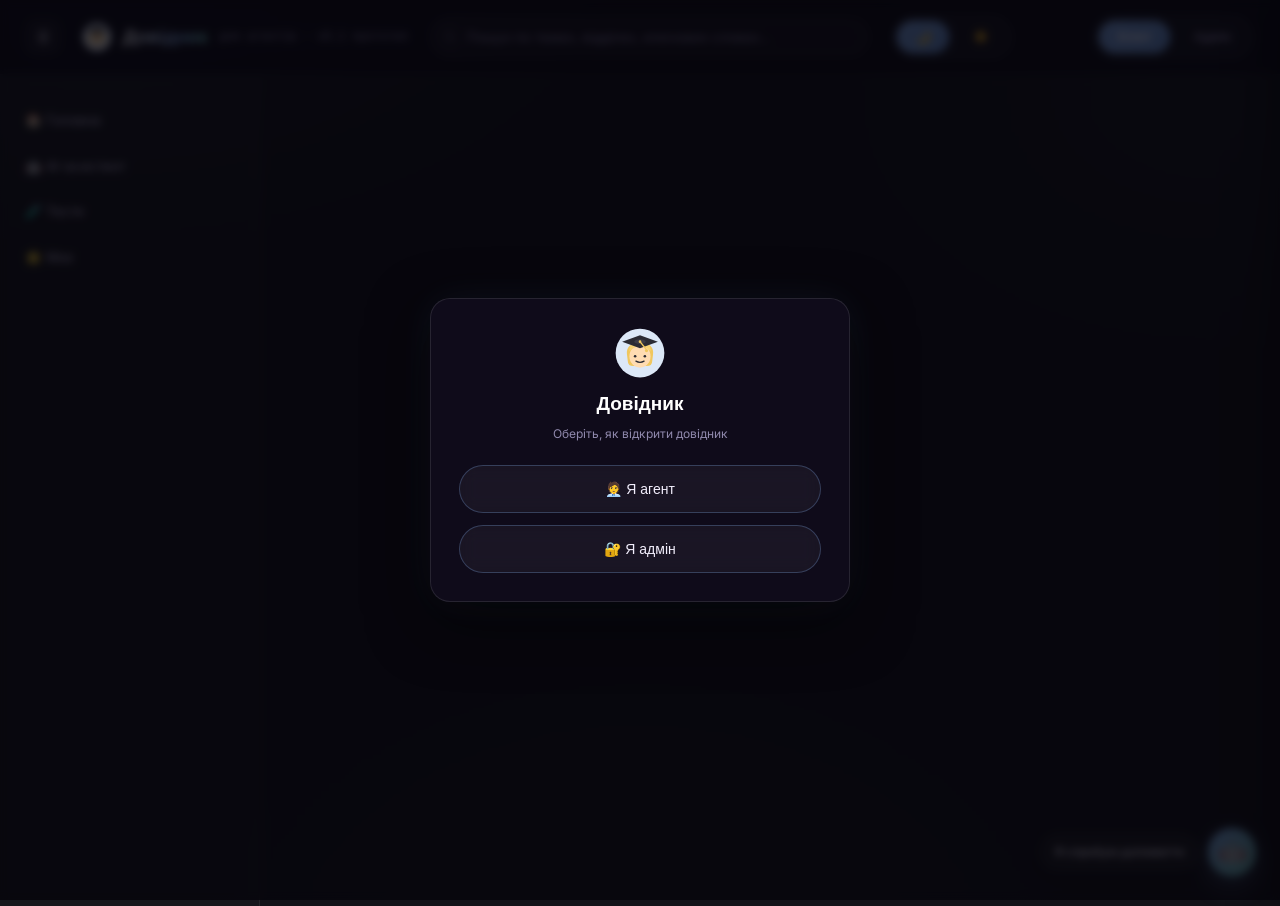
==== commit ef30bf35: "Add files via upload" ====
--- a/index.html
+++ b/index.html
@@ -3,24 +3,31 @@
 <head>
 <meta charset="UTF-8">
 <meta name="viewport" content="width=device-width, initial-scale=1.0">
-<title>KB · Довідник агента</title>
+<title>Довідник агента</title>
+<link rel="icon" type="image/svg+xml" href="data:image/svg+xml,%3Csvg%20xmlns%3D%22http%3A//www.w3.org/2000/svg%22%20viewBox%3D%220%200%2064%2064%22%3E%3Ccircle%20cx%3D%2232%22%20cy%3D%2232%22%20r%3D%2230%22%20fill%3D%22%23DCE8F7%22/%3E%3Cpath%20d%3D%22M16%2034%20Q14%2020%2032%2020%20Q50%2020%2048%2034%20L47%2042%20Q47%2048%2040%2048%20L24%2048%20Q17%2048%2017%2042%20Z%22%20fill%3D%22%23F0C75E%22/%3E%3Cellipse%20cx%3D%2232%22%20cy%3D%2236%22%20rx%3D%2213%22%20ry%3D%2214%22%20fill%3D%22%23FFDCB2%22/%3E%3Cpath%20d%3D%22M19%2030%20Q19%2017%2032%2017%20Q45%2017%2045%2030%20Q40%2024%2032%2024%20Q24%2024%2019%2030Z%22%20fill%3D%22%23F7D375%22/%3E%3Ccircle%20cx%3D%2226%22%20cy%3D%2236%22%20r%3D%221.6%22%20fill%3D%22%232B2B33%22/%3E%3Ccircle%20cx%3D%2238%22%20cy%3D%2236%22%20r%3D%221.6%22%20fill%3D%22%232B2B33%22/%3E%3Cpath%20d%3D%22M27%2042%20Q32%2045%2037%2042%22%20stroke%3D%22%232B2B33%22%20stroke-width%3D%221.6%22%20fill%3D%22none%22%20stroke-linecap%3D%22round%22/%3E%3Cpolygon%20points%3D%2232%2C10%2054%2C18%2032%2C26%2010%2C18%22%20fill%3D%22%232B2B33%22/%3E%3Cellipse%20cx%3D%2232%22%20cy%3D%2218%22%20rx%3D%227%22%20ry%3D%223%22%20fill%3D%22%233B3B45%22/%3E%3Ccircle%20cx%3D%2232%22%20cy%3D%2218%22%20r%3D%221.6%22%20fill%3D%22%23F0C75E%22/%3E%3Cline%20x1%3D%2232%22%20y1%3D%2218%22%20x2%3D%2240%22%20y2%3D%2228%22%20stroke%3D%22%23F0C75E%22%20stroke-width%3D%221.6%22/%3E%3Ccircle%20cx%3D%2240%22%20cy%3D%2229%22%20r%3D%222%22%20fill%3D%22%23F0C75E%22/%3E%3C/svg%3E">
+
 <link rel="preconnect" href="https://fonts.googleapis.com">
 <link href="https://fonts.googleapis.com/css2?family=Space+Grotesk:wght@400;500;600;700&family=Inter:wght@400;500;600;700;800&family=JetBrains+Mono:wght@400;500;600&display=swap" rel="stylesheet">
 <style>
   :root{
-    --bg-0:#07060d;
-    --bg-1:#0d0a1a;
+    /* нейтральніший темний фон (ближче до звичайного темного UI на кшталт Linear/Notion),
+       а не майже чорний з фіолетовим підтоном, як було — за проханням "менше неону" */
+    --bg-0:#121318;
+    --bg-1:#191b22;
     --glass:rgba(255,255,255,.045);
     --glass-strong:rgba(255,255,255,.08);
     --glass-border:rgba(255,255,255,.10);
-    --violet:#b26bff;
-    --violet-glow:#8a3ffc;
-    --cyan:#3ee8ff;
-    --pink:#ff4fd8;
+    /* фіолетовий повністю прибрано (за явним проханням користувачки — "неприятно глазам"),
+       замінено на пастельний синьо-бірюзовий акцент; назви змінних лишились старі
+       (--violet/--cyan), щоб не переписувати сотні посилань на них по всьому файлу */
+    --violet:#7CA3DE;
+    --violet-glow:#6690CE;
+    --cyan:#6FC2B8;
+    --pink:#D99FA8;
     --text:#f2eefc;
     --muted:#9089ad;
-    --red:#ff5c8a;
-    --green:#4dffb4;
+    --red:#e35c7d;
+    --green:#3ecb98;
     --radius:16px;
     --radius-sm:10px;
   }
@@ -28,9 +35,9 @@
   body{
     margin:0;color:var(--text);font-family:'Inter',sans-serif;font-size:15px;line-height:1.6;
     background:
-      radial-gradient(900px 500px at 8% -5%, rgba(178,107,255,.22), transparent 60%),
-      radial-gradient(700px 500px at 95% 10%, rgba(62,232,255,.14), transparent 55%),
-      radial-gradient(800px 600px at 50% 110%, rgba(255,79,216,.10), transparent 60%),
+      radial-gradient(900px 500px at 8% -5%, rgba(124,163,222,.06), transparent 60%),
+      radial-gradient(700px 500px at 95% 10%, rgba(111,194,184,.04), transparent 55%),
+      radial-gradient(800px 600px at 50% 110%, rgba(217,159,168,.03), transparent 60%),
       var(--bg-0);
     background-attachment:fixed;
     min-height:100vh;
@@ -71,7 +78,7 @@
     backdrop-filter:blur(10px);
   }
   .search input::placeholder{color:var(--muted);}
-  .search input:focus{outline:none;border-color:rgba(178,107,255,.55);box-shadow:0 0 0 3px rgba(178,107,255,.15), 0 0 18px rgba(178,107,255,.25);}
+  .search input:focus{outline:none;border-color:rgba(124,163,222,0.413);box-shadow:0 0 0 3px rgba(124,163,222,0.112), 0 0 18px rgba(124,163,222,0.188);}
   .search svg{position:absolute;left:13px;top:50%;transform:translateY(-50%);width:14px;height:14px;stroke:var(--muted);}
   .role-toggle{margin-left:auto;display:flex;gap:6px;background:var(--glass);border:1px solid var(--glass-border);border-radius:999px;padding:4px;}
   .role-toggle button{
@@ -80,14 +87,17 @@
   }
   .role-toggle button.active{
     background:linear-gradient(135deg,var(--violet),var(--violet-glow));
-    color:#fff;box-shadow:0 0 18px rgba(178,107,255,.55), 0 0 2px rgba(178,107,255,.8);
-  }
-
-  /* ---- layout ---- */
-  .layout{display:grid;grid-template-columns:280px 1fr;min-height:calc(100vh - 69px);transition:grid-template-columns .2s;}
+    color:#fff;box-shadow:0 0 10px rgba(124,163,222,0.227), 0 0 2px rgba(124,163,222,0.6);
+  }
+
+  /* ---- layout ----
+     кнопка ☰ ховає всю бічну панель цілком (а не лише частину) — повертає всю ширину
+     під контент. Доступ до "🏠 Головна" тоді через клік по самому логотипу в шапці
+     (стандартний патерн — лого веде на головну), не через сайдбар. */
+  .layout{display:grid;grid-template-columns:260px 1fr;min-height:calc(100vh - 69px);transition:grid-template-columns .15s;}
   body.nav-collapsed .layout{grid-template-columns:0 1fr;}
-  body.nav-collapsed nav{overflow:hidden;padding:0;border-right:none;}
-  nav{padding:22px 0;background:rgba(255,255,255,.015);border-right:1px solid rgba(255,255,255,.06);}
+  nav{padding:22px 0;background:rgba(255,255,255,.015);border-right:1px solid rgba(255,255,255,.06);overflow-y:auto;overflow-x:hidden;}
+  body.nav-collapsed nav{padding:0;border-right:none;overflow:hidden;}
   #navCollapseBtn{
     background:var(--glass);border:1px solid var(--glass-border);color:var(--text);width:34px;height:34px;
     border-radius:10px;cursor:pointer;font-size:14px;flex-shrink:0;
@@ -105,9 +115,9 @@
   }
   .nav-item:hover{background:rgba(255,255,255,.05);}
   .nav-item.active{
-    background:linear-gradient(135deg, rgba(178,107,255,.18), rgba(62,232,255,.08));
-    border-color:rgba(178,107,255,.35);color:#fff;font-weight:600;
-    box-shadow:inset 0 0 0 1px rgba(178,107,255,.12), 0 0 20px rgba(178,107,255,.12);
+    background:linear-gradient(135deg, rgba(124,163,222,0.135), rgba(111,194,184,0.06));
+    border-color:rgba(124,163,222,0.262);color:#fff;font-weight:600;
+    box-shadow:inset 0 0 0 1px rgba(124,163,222,0.09), 0 0 20px rgba(124,163,222,0.09);
   }
   .nav-item .count{font-family:'JetBrains Mono',monospace;font-size:10px;color:var(--muted);}
   .nav-sub{padding-left:36px;}
@@ -120,22 +130,35 @@
   .nav-tree-toggle:hover{color:var(--text);background:rgba(255,255,255,.08);}
   .nav-tree-toggle-spacer{flex-shrink:0;width:14px;}
   .nav-tree-label{overflow:hidden;text-overflow:ellipsis;white-space:nowrap;}
+  /* фрагмент тексту статті під пунктом меню під час пошуку — pointer-events:none,
+     щоб клік по фрагменту все одно відкривав статтю (клікабельний лише сам .nav-item).
+     Навмисно 2 рядки (не 1 з обрізкою в кінці) — інакше при вузькій боковій панелі
+     підсвічене слово (яке в середині фрагмента) саме й обрізалось першим */
+  .nav-search-snippet{
+    margin:-3px 10px 6px;padding-right:14px;font-size:11px;line-height:1.4;color:var(--muted);
+    display:-webkit-box;-webkit-line-clamp:2;-webkit-box-orient:vertical;overflow:hidden;
+    pointer-events:none;
+  }
+  .search-hl{color:#fff;font-weight:700;background:rgba(124,163,222,0.262);border-radius:3px;padding:0 2px;}
   .nav-sub .nav-item.active{color:var(--text);}
 
   .admin-add{
-    margin:18px 20px 0;padding:11px 12px;border:1px dashed rgba(62,232,255,.45);border-radius:var(--radius-sm);
+    margin:18px 20px 0;padding:11px 12px;border:1px dashed rgba(111,194,184,0.338);border-radius:var(--radius-sm);
     color:var(--cyan);font-family:'JetBrains Mono',monospace;font-size:12px;text-align:center;cursor:pointer;
-    transition:.2s;background:rgba(62,232,255,.04);
-  }
-  .admin-add:hover{border-color:var(--cyan);background:rgba(62,232,255,.1);box-shadow:0 0 18px rgba(62,232,255,.2);}
-
-  main{padding:38px 44px 70px;max-width:920px;margin:0 auto;width:100%;}
+    transition:.2s;background:rgba(111,194,184,0.03);
+  }
+  .admin-add:hover{border-color:var(--cyan);background:rgba(111,194,184,0.075);box-shadow:0 0 10px rgba(111,194,184,0.083);}
+
+  /* коли бокова панель згорнута — звільнене місце реально йде під ширший текст/таблиці/
+     схеми (не просто залишається порожнім полем по краях), тому max-width зростає теж */
+  main{padding:38px 44px 70px;max-width:920px;margin:0 auto;width:100%;transition:max-width .2s;}
+  body.nav-collapsed main{max-width:1400px;}
   .crumb{font-family:'JetBrains Mono',monospace;font-size:11.5px;color:var(--muted);margin-bottom:10px;letter-spacing:.4px;}
   h1.title{font-size:30px;margin:0 0 18px;font-weight:700;letter-spacing:-.5px;color:#fff;}
   .dept-tag{
     display:inline-flex;align-items:center;gap:6px;font-family:'JetBrains Mono',monospace;font-size:11px;color:var(--violet);
-    border:1px solid rgba(178,107,255,.4);padding:5px 12px;border-radius:999px;margin-bottom:22px;
-    background:rgba(178,107,255,.08);
+    border:1px solid rgba(124,163,222,0.3);padding:5px 12px;border-radius:999px;margin-bottom:22px;
+    background:rgba(124,163,222,0.06);
   }
   .card{
     padding:22px 24px;margin-bottom:18px;
@@ -143,6 +166,11 @@
     border:1px solid var(--glass-border);border-radius:var(--radius);
     box-shadow:0 8px 32px rgba(0,0,0,.35);
   }
+  /* картинки з перенесеного контенту вставлені як голі <img> (без .rte-img-wrap, який має
+     власний max-width лише для картинок, вставлених через сам редактор) — без цього правила
+     вони рендеряться в натуральну ширину і вилазять за межі картки, коли бокова панель
+     відкрита і колонка з текстом вужча. */
+  .card img{max-width:100%;height:auto;border-radius:8px;}
   .card h3{margin:0 0 12px;font-size:15.5px;color:#fff;font-weight:600;letter-spacing:-.2px;}
   .card h3::before{content:"";display:inline-block;width:6px;height:6px;border-radius:50%;
     background:var(--cyan);box-shadow:0 0 8px var(--cyan);margin-right:9px;}
@@ -150,6 +178,8 @@
   .glow-dot{display:inline-block;width:6px;height:6px;border-radius:50%;
     background:var(--cyan);box-shadow:0 0 8px var(--cyan);margin-right:8px;vertical-align:middle;}
   table{width:100%;border-collapse:collapse;font-size:13.5px;}
+  .stale-row{cursor:pointer;}
+  .stale-row:hover td{background:rgba(124,163,222,0.045);}
   td,th{padding:10px 12px;border-bottom:1px solid rgba(255,255,255,.07);text-align:left;vertical-align:top;}
   th{font-family:'JetBrains Mono',monospace;font-size:10.5px;color:var(--muted);text-transform:uppercase;letter-spacing:.5px;font-weight:500;}
   tr:last-child td{border-bottom:none;}
@@ -158,11 +188,11 @@
   .badge{
     display:inline-block;font-family:'JetBrains Mono',monospace;font-size:10.5px;padding:3px 9px;border-radius:999px;margin-left:6px;
   }
-  .badge.yes{background:rgba(77,255,180,.12);color:var(--green);border:1px solid rgba(77,255,180,.3);}
-  .badge.no{background:rgba(255,92,138,.12);color:var(--red);border:1px solid rgba(255,92,138,.3);}
+  .badge.yes{background:rgba(62,203,152,0.09);color:var(--green);border:1px solid rgba(62,203,152,0.225);}
+  .badge.no{background:rgba(227,92,125,0.09);color:var(--red);border:1px solid rgba(227,92,125,0.225);}
   .note{
     border-left:2px solid var(--violet);padding:10px 16px;color:var(--muted);font-size:13px;margin-top:16px;
-    background:rgba(178,107,255,.05);border-radius:0 8px 8px 0;
+    background:rgba(124,163,222,0.038);border-radius:0 8px 8px 0;
   }
 
   /* ---- assistant chat ---- */
@@ -173,9 +203,9 @@
     border-bottom-right-radius:4px;
   }
   .bubble.bot{
-    align-self:flex-start;background:linear-gradient(160deg, rgba(178,107,255,.10), rgba(62,232,255,.05));
-    border:1px solid rgba(178,107,255,.28);border-bottom-left-radius:4px;
-    box-shadow:0 0 24px rgba(178,107,255,.08);
+    align-self:flex-start;background:linear-gradient(160deg, rgba(124,163,222,0.075), rgba(111,194,184,0.038));
+    border:1px solid rgba(124,163,222,0.21);border-bottom-left-radius:4px;
+    box-shadow:0 0 13px rgba(124,163,222,0.033);
   }
   .bubble.bot .label,.bubble.agent .label{
     font-family:'JetBrains Mono',monospace;font-size:10.5px;color:var(--muted);letter-spacing:.6px;
@@ -183,36 +213,36 @@
   }
   .choices{display:flex;gap:10px;flex-wrap:wrap;margin-top:6px;}
   .choice-btn{
-    background:rgba(255,255,255,.04);border:1px solid rgba(178,107,255,.4);color:var(--text);
+    background:rgba(255,255,255,.04);border:1px solid rgba(124,163,222,0.3);color:var(--text);
     padding:9px 16px;border-radius:999px;font-family:'Space Grotesk',sans-serif;font-size:12.5px;font-weight:500;
     cursor:pointer;transition:.2s;backdrop-filter:blur(8px);
   }
   .choice-btn:hover{
     background:linear-gradient(135deg,var(--violet),var(--violet-glow));border-color:transparent;color:#fff;
-    box-shadow:0 0 20px rgba(178,107,255,.5);transform:translateY(-1px);
+    box-shadow:0 0 11px rgba(124,163,222,0.206);transform:translateY(-1px);
   }
   .choice-btn:disabled{opacity:.3;cursor:default;}
   .choice-btn:disabled:hover{background:rgba(255,255,255,.04);color:var(--text);box-shadow:none;transform:none;}
   .result-card{
-    background:linear-gradient(160deg, rgba(77,255,180,.08), rgba(255,255,255,.03));
-    border:1px solid rgba(77,255,180,.4);border-radius:var(--radius);padding:20px 22px;margin-top:8px;
-    box-shadow:0 0 30px rgba(77,255,180,.12);backdrop-filter:blur(20px);
+    background:linear-gradient(160deg, rgba(62,203,152,0.06), rgba(255,255,255,.03));
+    border:1px solid rgba(62,203,152,0.3);border-radius:var(--radius);padding:20px 22px;margin-top:8px;
+    box-shadow:0 0 16px rgba(62,203,152,0.05);backdrop-filter:blur(20px);
   }
   .result-card.warn{
-    background:linear-gradient(160deg, rgba(255,92,138,.08), rgba(255,255,255,.03));
-    border-color:rgba(255,92,138,.4);box-shadow:0 0 30px rgba(255,92,138,.12);
+    background:linear-gradient(160deg, rgba(227,92,125,0.06), rgba(255,255,255,.03));
+    border-color:rgba(227,92,125,0.3);box-shadow:0 0 16px rgba(227,92,125,0.05);
   }
   .result-card h4{margin:0 0 10px;color:var(--green);font-size:13.5px;font-family:'Space Grotesk',sans-serif;font-weight:700;letter-spacing:.3px;}
   .result-card.warn h4{color:var(--red);}
   .phrase{
-    background:rgba(0,0,0,.25);border:1px dashed rgba(62,232,255,.4);padding:12px 14px;border-radius:var(--radius-sm);
+    background:rgba(0,0,0,.25);border:1px dashed rgba(111,194,184,0.3);padding:12px 14px;border-radius:var(--radius-sm);
     font-size:13px;color:var(--cyan);margin-top:12px;font-style:italic;
   }
   .restart{
     margin-top:20px;background:var(--glass);border:1px solid var(--glass-border);color:var(--muted);padding:9px 18px;
     border-radius:999px;font-family:'Space Grotesk',sans-serif;font-size:12px;font-weight:600;cursor:pointer;backdrop-filter:blur(10px);
   }
-  .restart:hover{color:#fff;border-color:var(--cyan);box-shadow:0 0 16px rgba(62,232,255,.25);}
+  .restart:hover{color:#fff;border-color:var(--cyan);box-shadow:0 0 9px rgba(111,194,184,0.103);}
 
   /* ---- admin modal ---- */
   .overlay{position:fixed;inset:0;background:rgba(5,3,10,.75);backdrop-filter:blur(4px);display:none;align-items:center;justify-content:center;z-index:50;}
@@ -220,7 +250,7 @@
   .modal{
     background:rgba(18,14,30,.85);backdrop-filter:blur(30px) saturate(160%);-webkit-backdrop-filter:blur(30px) saturate(160%);
     border:1px solid var(--glass-border);border-radius:20px;width:540px;max-width:92vw;padding:28px;
-    box-shadow:0 20px 60px rgba(0,0,0,.5), 0 0 40px rgba(178,107,255,.1);
+    box-shadow:0 20px 60px rgba(0,0,0,.5), 0 0 40px rgba(124,163,222,0.075);
   }
   .modal h3{margin:0 0 5px;font-size:19px;font-weight:700;color:#fff;}
   .modal .hint{color:var(--muted);font-size:12px;margin-bottom:18px;}
@@ -229,21 +259,21 @@
     width:100%;background:rgba(255,255,255,.04);border:1px solid var(--glass-border);color:var(--text);padding:10px 12px;
     border-radius:var(--radius-sm);font-family:'Inter',sans-serif;font-size:13px;
   }
-  .modal input:focus,.modal textarea:focus,.modal select:focus{outline:none;border-color:var(--violet);box-shadow:0 0 0 3px rgba(178,107,255,.15);}
+  .modal input:focus,.modal textarea:focus,.modal select:focus{outline:none;border-color:var(--violet);box-shadow:0 0 0 3px rgba(124,163,222,0.112);}
   .modal textarea{min-height:96px;resize:vertical;}
   .modal-actions{display:flex;gap:10px;justify-content:flex-end;margin-top:22px;}
   .btn{padding:10px 18px;border-radius:999px;font-family:'Space Grotesk',sans-serif;font-size:12.5px;font-weight:600;cursor:pointer;
     border:1px solid var(--glass-border);background:rgba(255,255,255,.04);color:var(--muted);}
   .btn.primary{
     background:linear-gradient(135deg,var(--violet),var(--violet-glow));border-color:transparent;color:#fff;
-    box-shadow:0 0 20px rgba(178,107,255,.4);
+    box-shadow:0 0 11px rgba(124,163,222,0.165);
   }
   .btn:hover{color:#fff;}
   .save-toast{
     position:fixed;bottom:26px;right:26px;
-    background:rgba(18,14,30,.85);backdrop-filter:blur(20px);border:1px solid rgba(77,255,180,.4);
+    background:rgba(18,14,30,.85);backdrop-filter:blur(20px);border:1px solid rgba(62,203,152,0.3);
     color:var(--green);padding:13px 20px;border-radius:999px;font-family:'Space Grotesk',sans-serif;font-size:12.5px;font-weight:600;
-    box-shadow:0 0 30px rgba(77,255,180,.25);opacity:0;transform:translateY(10px);transition:.3s;pointer-events:none;z-index:60;
+    box-shadow:0 0 16px rgba(62,203,152,0.103);opacity:0;transform:translateY(10px);transition:.3s;pointer-events:none;z-index:60;
   }
   .save-toast.show{opacity:1;transform:translateY(0);}
 
@@ -255,16 +285,29 @@
 
   ::-webkit-scrollbar{width:10px;}
   ::-webkit-scrollbar-thumb{background:rgba(255,255,255,.12);border-radius:6px;}
-  ::-webkit-scrollbar-thumb:hover{background:rgba(178,107,255,.4);}
-
-  /* ---- rich text editor ---- */
-  .rte-toolbar{display:flex;align-items:center;gap:6px;margin-top:6px;flex-wrap:wrap;}
+  ::-webkit-scrollbar-thumb:hover{background:rgba(124,163,222,0.3);}
+
+  /* ---- rich text editor ----
+     стандартна горизонтальна панель зверху (як у Google Docs) — чіткий ряд кнопок з
+     підказками при наведенні, а не набір абстрактних іконок збоку. Сама панель навмисно
+     виглядає як "інструмент" (відрізняється від картки статті) — це очікувано й зрозуміло;
+     а от сам текст під нею (.rte нижче) виглядає як сама сторінка. */
+  .rte-toolbar{
+    display:flex;align-items:center;gap:6px;flex-wrap:wrap;margin-top:10px;
+    padding:8px;background:rgba(255,255,255,.03);border:1px solid var(--glass-border);border-radius:var(--radius-sm);
+  }
   .rte-btn{
     background:rgba(255,255,255,.05);border:1px solid var(--glass-border);color:var(--text);
-    width:32px;height:32px;border-radius:8px;cursor:pointer;font-family:'Space Grotesk',sans-serif;font-size:13px;
-  }
-  .rte-btn:hover{border-color:var(--violet);background:rgba(178,107,255,.12);}
-  .rte-sep{width:1px;height:20px;background:var(--glass-border);margin:0 4px;}
+    width:34px;height:34px;border-radius:8px;cursor:pointer;font-family:'Space Grotesk',sans-serif;font-size:13px;
+  }
+  .rte-btn.wide{width:auto;padding:0 10px;white-space:nowrap;}
+  .rte-btn:hover{border-color:var(--violet);background:rgba(124,163,222,0.09);}
+  .rte-select{
+    height:34px;background:rgba(255,255,255,.05);border:1px solid var(--glass-border);color:var(--text);
+    border-radius:8px;padding:0 8px;font-family:'Space Grotesk',sans-serif;font-size:13px;cursor:pointer;
+  }
+  .rte-select:hover{border-color:var(--violet);}
+  .rte-sep{width:1px;height:22px;background:var(--glass-border);margin:0 2px;}
   .rte-inline-form{display:none;gap:8px;margin-top:8px;}
   .rte-inline-form.open{display:flex;}
   .rte-inline-form input{flex:1;}
@@ -282,30 +325,68 @@
     box-shadow:0 0 0 1px rgba(255,255,255,.12) inset;
   }
   .bp-swatch.selected{border-color:#fff;box-shadow:0 0 0 2px rgba(255,255,255,.25),0 0 10px currentColor;}
-  #bpCustom{width:34px;height:30px;padding:0;border:1px solid var(--glass-border);border-radius:6px;background:none;cursor:pointer;}  .rte{
-    width:100%;min-height:120px;max-height:340px;overflow-y:auto;background:rgba(255,255,255,.04);
-    border:1px solid var(--glass-border);color:var(--text);padding:12px 14px;border-radius:var(--radius-sm);
-    font-family:'Inter',sans-serif;font-size:13.5px;margin-top:8px;line-height:1.6;
-  }
-  .rte:focus{outline:none;border-color:var(--violet);box-shadow:0 0 0 3px rgba(178,107,255,.15);}
+  #bpCustom{width:34px;height:30px;padding:0;border:1px solid var(--glass-border);border-radius:6px;background:none;cursor:pointer;}
+  .avatar-pick{
+    width:44px;height:44px;border-radius:50%;display:flex;align-items:center;justify-content:center;
+    font-size:20px;cursor:pointer;border:2px solid transparent;transition:.15s;
+  }
+  .avatar-pick:hover{transform:scale(1.08);}
+  .avatar-pick.selected{border-color:#fff;box-shadow:0 0 0 2px rgba(124,163,222,0.375),0 0 12px rgba(124,163,222,0.45);}
+  .profile-avatar{
+    display:inline-flex;align-items:center;justify-content:center;width:40px;height:40px;
+    border-radius:50%;font-size:20px;margin-right:10px;vertical-align:middle;
+  }
+  .avatar-mini{
+    display:inline-flex;align-items:center;justify-content:center;width:22px;height:22px;
+    border-radius:50%;font-size:12px;margin-right:6px;vertical-align:middle;flex-shrink:0;
+  }
+  /* поле редагування навмисно виглядає точнісінько як .card на опублікованій сторінці
+     (той самий фон/блюр/рамка/тінь/відступи, ніякого окремого вигляду "текстового поля"),
+     і росте разом з текстом, а не ховається в маленькому віконці зі скролом — щоб під час
+     набору тексту було видно, як стаття реально виглядатиме після збереження */
+  .rte{
+    width:100%;min-height:160px;color:var(--text);
+    padding:22px 24px;margin-top:14px;border-radius:var(--radius);
+    background:var(--glass);backdrop-filter:blur(20px) saturate(140%);-webkit-backdrop-filter:blur(20px) saturate(140%);
+    border:1px solid var(--glass-border);box-shadow:0 8px 32px rgba(0,0,0,.35);
+    font-family:'Inter',sans-serif;font-size:15px;line-height:1.6;
+  }
+  /* навмисно БЕЗ окремого фіолетового обведення при фокусі — картка має виглядати
+     так само, як і після збереження, а не підсвічуватись як звичайне текстове поле */
+  .rte:focus{outline:none;}
   .rte:empty:before{content:attr(data-placeholder);color:var(--muted);}
-  .rte h3{color:#fff;font-size:14.5px;margin:14px 0 6px;font-family:'Space Grotesk',sans-serif;}
+  /* розмір/відступи заголовка й параграфів тут навмисно ідентичні .card h3 —
+     аж до тієї самої світної крапки перед заголовком — щоб те, що бачиш під час
+     редагування, 1-в-1 збігалось з опублікованою сторінкою */
+  .rte h3{color:#fff;font-size:15.5px;margin:18px 0 8px;font-weight:600;letter-spacing:-.2px;font-family:'Space Grotesk',sans-serif;}
+  .rte h3:first-child{margin-top:0;}
+  .rte h3::before{content:"";display:inline-block;width:6px;height:6px;border-radius:50%;
+    background:var(--cyan);box-shadow:0 0 8px var(--cyan);margin-right:9px;}
   .rte a{color:var(--cyan);}
+  .quick-links{display:flex;flex-wrap:wrap;gap:10px;margin:0 0 20px;}
+  .quick-links a{
+    display:inline-flex;align-items:center;justify-content:center;text-align:center;
+    background:var(--glass);border:1px solid var(--glass-border);
+    color:var(--text);padding:14px 16px;min-width:110px;border-radius:12px;font-size:13.5px;font-weight:600;
+    text-decoration:none;transition:.15s;
+  }
+  .quick-links a:hover{border-color:var(--violet);background:var(--glass-strong);transform:translateY(-1px);}
   .rte ul{padding-left:20px;}
+  .rte p{margin:0 0 10px;}
   .rte-img-wrap{
     position:relative;display:inline-block;max-width:100%;margin:10px 0;vertical-align:top;
   }
   .rte-img-wrap img{width:100%;display:block;border-radius:8px;border:1px solid var(--glass-border);}
   .rte-resize-handle{
     position:absolute;right:-4px;bottom:-4px;width:14px;height:14px;border-radius:50%;
-    background:var(--violet);border:2px solid #fff;cursor:nwse-resize;box-shadow:0 0 8px rgba(178,107,255,.7);
+    background:var(--violet);border:2px solid #fff;cursor:nwse-resize;box-shadow:0 0 8px rgba(124,163,222,0.525);
   }
   /* явна кнопка видалення для вставленої схеми (не покладаємось на "виділити й Backspace" —
      через вкладені блоки всередині contenteditable=false це ненадійно спрацьовує в браузері) */
   .cv-embed-del{
     position:absolute;top:-10px;right:-10px;width:24px;height:24px;border-radius:50%;background:var(--red);
     color:#fff;font-size:13px;line-height:24px;text-align:center;cursor:pointer;z-index:9;
-    box-shadow:0 0 10px rgba(255,92,138,.7);display:none;
+    box-shadow:0 0 6px rgba(227,92,125,0.289);display:none;
   }
   .cv-embed:hover .cv-embed-del{display:block;}
   .card .cv-embed-del{display:none !important;} /* приховано в режимі перегляду статті */
@@ -319,54 +400,71 @@
   .toc a{display:block;color:#c9c2e0;font-size:13px;text-decoration:none;padding:5px 0;border-left:2px solid transparent;padding-left:10px;transition:.15s;}
   .toc a:hover{color:var(--cyan);border-left-color:var(--cyan);}
 
-  /* ---- canvas board ---- */
-  .canvas-toolbar{
-    display:flex;gap:10px;margin-bottom:18px;flex-wrap:wrap;align-items:center;
-  }
-  .canvas-toolbar button{
-    background:rgba(255,255,255,.05);border:1px solid var(--glass-border);color:var(--text);
-    padding:9px 16px;border-radius:999px;font-family:'Space Grotesk',sans-serif;font-size:12.5px;font-weight:600;
+  /* ---- inline блок-схема просто в тілі статті (замість окремого "Полотна") ----
+     працює в реальному масштабі статті — ширина board = ширина .rte, без жодного
+     масштабування 2200px→вузька вставка, тому текст ніколи не "вилазить" через
+     стиснення: контейнер під час редагування і після публікації МАЄ ОДНАКОВУ ширину. */
+  .inline-scheme{
+    position:relative;display:block;width:100%;margin:16px 0;padding:40px 12px 14px;
+    border:1px dashed var(--glass-border);border-radius:var(--radius-sm);
+    background-color:rgba(255,255,255,.015);
+    background-image:radial-gradient(rgba(255,255,255,.1) 1px, transparent 1px);
+    background-size:20px 20px;
+  }
+  .inline-scheme-toolbar{
+    position:absolute;top:8px;left:12px;right:12px;display:flex;align-items:center;gap:6px;flex-wrap:wrap;
+  }
+  .inline-scheme-toolbar button{
+    background:rgba(255,255,255,.06);border:1px solid var(--glass-border);color:var(--text);
+    padding:5px 11px;border-radius:7px;font-family:'Space Grotesk',sans-serif;font-size:11.5px;font-weight:600;
     cursor:pointer;
   }
-  .canvas-toolbar button:hover{border-color:var(--violet);box-shadow:0 0 14px rgba(178,107,255,.25);}
-  .canvas-toolbar .save-btn{background:linear-gradient(135deg,var(--violet),var(--violet-glow));border-color:transparent;color:#fff;}
-  .canvas-board{
-    position:relative;width:100%;height:640px;overflow:auto;border-radius:var(--radius);
-    border:1px solid var(--glass-border);
-    background-color:rgba(255,255,255,.02);
-    background-image:radial-gradient(rgba(255,255,255,.14) 1px, transparent 1px);
-    background-size:22px 22px;
-  }
-  .canvas-inner{position:relative;width:2200px;height:1400px;}
+  .inline-scheme-toolbar button:hover{border-color:var(--violet);}
+  .inline-scheme-toolbar button.linking{background:linear-gradient(135deg,var(--cyan),#0891b2);border-color:transparent;color:#0a0510;}
+  .inline-scheme-toolbar .is-del{margin-left:auto;color:var(--red);border-color:rgba(227,92,125,0.262);}
+  .inline-scheme-board{position:relative;width:100%;min-height:160px;}
+  .inline-scheme-arrows{position:absolute;inset:0;width:100%;height:100%;pointer-events:none;}
+  .card .inline-scheme{border-style:solid;} /* у режимі перегляду рамка суцільна, не "чернетковий" пунктир */
+  .card .inline-scheme-toolbar{display:none;} /* панель інструментів лише під час редагування статті */
+  .card .inline-scheme{padding-top:14px;}
+
+  /* display:flex — щоб .cv-clip завжди заповнював ПОВНУ висоту блока (навіть коли
+     реальний текст коротший за встановлений inline min-height), а не лише висоту
+     самого тексту: інакше порожня "зайва" смуга внизу блока не реагувала б на
+     клік/перетягування/подвійний клік (там просто не було б жодного елемента) */
   .cv-block{
-    position:absolute;border-radius:10px;
-    border:1px solid rgba(178,107,255,.4);background:rgba(178,107,255,.08);backdrop-filter:blur(10px);
+    position:absolute;border-radius:10px;height:auto;display:flex;flex-direction:column;
+    border:1px solid rgba(124,163,222,0.3);background:rgba(124,163,222,0.06);backdrop-filter:blur(10px);
     box-shadow:0 6px 20px rgba(0,0,0,.3);
   }
-  /* обгортка для вмісту, що реально обрізається по рамці блока — кнопки 🗑/🔄/🎨
-     навмисно НЕ всередині неї, бо вони стирчать за межі блока (top:-9px тощо) і
-     overflow:hidden на самому .cv-block їх би обрізав */
-  .cv-clip{position:absolute;inset:0;border-radius:inherit;overflow:hidden;}
+  /* .cv-clip росте разом із текстом (flex:1 розтягує його на всю висоту .cv-block,
+     навіть як вище) — саме тому висота блока природно росте разом із текстом і
+     ніколи його не обрізає. Виняток — картинки: у них немає тексту, що "переповнює"
+     рамку, тому їм повертаємо стару поведінку (фіксована висота, обрізка по рамці). */
+  .cv-clip{position:relative;border-radius:inherit;flex:1 1 auto;}
+  /* висота img-блоку задається інлайново з JS (фіксована, як задав ресайз) */
+  .cv-block.cv-img .cv-clip{position:absolute;inset:0;overflow:hidden;flex:none;}
   .cv-block.cv-text{background:rgba(255,255,255,.06);border-color:var(--glass-border);}
-  .cv-block.cv-rect{background:rgba(62,232,255,.08);border-color:rgba(62,232,255,.4);}
+  .cv-block.cv-rect{background:rgba(111,194,184,0.06);border-color:rgba(111,194,184,0.3);}
   .cv-block .cv-drag{
     position:absolute;inset:0;cursor:grab;
   }
   .cv-block .cv-content{
-    position:relative;width:100%;height:100%;padding:10px 12px;color:var(--text);font-size:13px;
-    outline:none;overflow:hidden;pointer-events:none;
+    position:relative;width:100%;min-height:100%;padding:9px 11px;
+    color:var(--text);font-size:13.5px;line-height:1.4;
+    outline:none;pointer-events:none;
   }
   .cv-block.editing .cv-content{pointer-events:auto;cursor:text;}
   .cv-block.editing .cv-drag{pointer-events:none;}
-  .cv-block img{width:100%;height:100%;object-fit:cover;pointer-events:none;}
+  .cv-block img{width:100%;height:100%;object-fit:cover;pointer-events:none;border-radius:inherit;}
   .cv-resize{
     position:absolute;right:-5px;bottom:-5px;width:14px;height:14px;border-radius:50%;
-    background:var(--cyan);border:2px solid #0a0510;cursor:nwse-resize;box-shadow:0 0 8px rgba(62,232,255,.7);z-index:5;
+    background:var(--cyan);border:2px solid #0a0510;cursor:nwse-resize;box-shadow:0 0 8px rgba(111,194,184,0.525);z-index:5;
   }
   .cv-del{
     position:absolute;top:-9px;right:-9px;width:20px;height:20px;border-radius:50%;background:var(--red);
     color:#fff;font-size:11px;line-height:20px;text-align:center;cursor:pointer;display:none;z-index:6;
-    box-shadow:0 0 8px rgba(255,92,138,.6);
+    box-shadow:0 0 8px rgba(227,92,125,0.45);
   }
   .cv-block:hover .cv-del{display:block;}
   .cv-color-btn{
@@ -389,16 +487,31 @@
     background:rgba(10,8,18,.92);border:1px solid var(--glass-border);
   }
   .cv-textcolor-popover.open{display:flex;}
+  .cv-fontsize-btn{
+    position:absolute;top:-9px;left:14px;width:20px;height:20px;border-radius:50%;background:rgba(10,8,18,.75);
+    color:#fff;font-size:10.5px;line-height:20px;text-align:center;cursor:pointer;display:none;z-index:6;
+  }
+  .cv-block:hover .cv-fontsize-btn{display:block;}
+  .cv-fontsize-popover{
+    position:absolute;top:-42px;left:14px;display:none;gap:4px;padding:6px;border-radius:10px;z-index:8;
+    background:rgba(10,8,18,.92);border:1px solid var(--glass-border);
+  }
+  .cv-fontsize-popover.open{display:flex;}
+  .cv-fontsize-popover button{
+    width:24px;height:24px;border-radius:6px;border:1px solid var(--glass-border);background:rgba(255,255,255,.06);
+    color:#fff;font-family:'Space Grotesk',sans-serif;cursor:pointer;padding:0;line-height:1;
+  }
+  .cv-fontsize-popover button:hover{border-color:var(--violet);}
   .cv-swatch{width:16px;height:16px;border-radius:50%;cursor:pointer;border:1px solid rgba(255,255,255,.35);flex-shrink:0;}
-  .cv-block.link-selected{box-shadow:0 0 0 3px var(--cyan), 0 0 20px rgba(62,232,255,.6) !important;}
-  .canvas-toolbar button.linking{background:linear-gradient(135deg,var(--cyan),#0891b2);border-color:transparent;color:#0a0510;}
-
-  /* ---- вставлена в статтю схема (статичний знімок полотна на момент вставки) ----
+  .cv-block.link-selected{box-shadow:0 0 0 3px var(--cyan), 0 0 20px rgba(111,194,184,0.45) !important;}
+
+  /* ---- старі схеми, вставлені в статті ДО переходу на inline-конструктор (2026-09-24) ----
+     лишаємо CSS для зворотної сумісності зі статтями, збереженими раніше */
      прозорий фон навмисно — блоки мають "плавати" прямо на фоні статті, без рамки-контейнера;
      розмір змінюється тим самим .rte-resize-handle, що й у звичайних картинок */
-  .rte-img-wrap.cv-embed{width:640px;}
+  .rte-img-wrap.cv-embed{width:760px;}
   .cv-embed-inner{
-    position:relative;display:block;width:100%;aspect-ratio:2200/1400;
+    position:relative;display:block;width:100%;aspect-ratio:2200/1400;container-type:inline-size;
   }
   .cv-embed-arrows{position:absolute;inset:0;width:100%;height:100%;}
 
@@ -410,32 +523,64 @@
   .rte-render p{margin:0 0 10px;}
   .card .rte-resize-handle{display:none;} /* resize handle only active while composing */
 
-  .embed-canvas-btn{
-    display:inline-flex;align-items:center;gap:7px;background:rgba(178,107,255,.12);
-    border:1px solid rgba(178,107,255,.45);color:var(--violet);padding:7px 14px;border-radius:999px;
-    font-family:'Space Grotesk',sans-serif;font-size:12.5px;font-weight:600;cursor:pointer;margin:6px 0;
-  }
-  .embed-canvas-btn:hover{background:rgba(178,107,255,.22);box-shadow:0 0 16px rgba(178,107,255,.3);}
-  .canvas-picker{
-    display:none;margin-top:8px;padding:10px;border-radius:var(--radius-sm);
-    background:rgba(255,255,255,.04);border:1px solid var(--glass-border);max-height:160px;overflow-y:auto;
-  }
-  .canvas-picker.open{display:block;}
-  .canvas-picker .cp-item{
-    padding:8px 10px;border-radius:8px;cursor:pointer;font-size:13px;color:var(--text);
-  }
-  .canvas-picker .cp-item:hover{background:rgba(178,107,255,.12);}
-  .canvas-picker .cp-empty{color:var(--muted);font-size:12.5px;padding:8px 10px;}
-
-  .canvas-card-grid{display:grid;grid-template-columns:repeat(auto-fill,minmax(220px,1fr));gap:14px;margin-top:6px;}
+  .canvas-card-grid{display:grid;grid-template-columns:repeat(auto-fill,minmax(220px,1fr));gap:14px;margin-top:6px;align-items:start;}
+  /* картка з підсторінками росте вшир на весь рядок (не вузькою колонкою поряд з короткими
+     "листовими" картками) — інакше вона або розтягує сусідів по висоті, або стирчить
+     значно вищою за них, що й виглядало незграбно */
+  .canvas-card.has-children{grid-column:1/-1;}
+  .cc-children{display:flex;flex-wrap:wrap;gap:6px;margin-top:12px;}
+  .cc-child-btn{
+    background:var(--glass);border:1px solid var(--glass-border);color:var(--muted);
+    padding:4px 10px;border-radius:999px;font-size:11.5px;cursor:pointer;transition:.15s;
+  }
+  .cc-child-btn:hover{border-color:var(--violet);color:var(--text);background:var(--glass-strong);}
   .canvas-card{
     padding:18px;border-radius:var(--radius);background:var(--glass);border:1px solid var(--glass-border);
     cursor:pointer;transition:.2s;
   }
-  .canvas-card:hover{border-color:var(--violet);box-shadow:0 0 20px rgba(178,107,255,.2);transform:translateY(-2px);}
+  .canvas-card:hover{border-color:rgba(124,163,222,.4);background:var(--glass-strong);transform:translateY(-1px);}
   .canvas-card .cc-icon{font-size:22px;margin-bottom:8px;}
   .canvas-card .cc-title{font-weight:600;font-size:14px;color:#fff;}
   .canvas-card .cc-meta{font-size:11.5px;color:var(--muted);margin-top:4px;font-family:'JetBrains Mono',monospace;}
+  /* ---- "🏠 Головна": пошук + картки розділів ---- */
+  .home-hero{text-align:center;padding:36px 0 30px;max-width:640px;margin:0 auto;}
+  .home-title{font-size:30px;font-weight:700;margin:0 0 10px;letter-spacing:-.4px;}
+  .home-hero .dept-tag{display:inline-block;}
+  .home-search{
+    width:100%;margin-top:22px;padding:16px 20px;font-size:15px;border-radius:999px;
+    background:var(--glass);border:1px solid var(--glass-border);color:var(--text);
+  }
+  .home-search:focus{outline:none;border-color:var(--violet);box-shadow:0 0 0 3px rgba(124,163,222,.15);}
+  .home-grid{max-width:920px;margin:0 auto;grid-template-columns:repeat(auto-fill,minmax(230px,1fr));}
+  .home-card{padding:22px 20px;}
+  .home-card .cc-icon{font-size:28px;}
+  .home-card .cc-title{font-size:15px;}
+  /* реальний видимий блок (не просто трохи більший відступ) — легка підложка й рамка
+     навколо кожної групи з кількох карток, щоб групи читались як окремі "острівці" */
+  .section-block-wrap{margin-bottom:24px;}
+  .section-block{
+    background:rgba(255,255,255,.018);border:1px solid var(--glass-border);border-radius:var(--radius);
+    padding:16px;
+  }
+  body.light .section-block{background:rgba(30,20,50,.015);}
+  .section-block-controls{
+    display:flex;align-items:center;gap:10px;margin-bottom:6px;
+    font-family:'JetBrains Mono',monospace;font-size:11px;color:var(--muted);
+  }
+  .section-block-move{
+    background:var(--glass);border:1px solid var(--glass-border);color:var(--text);
+    width:26px;height:26px;border-radius:7px;cursor:pointer;font-size:13px;line-height:1;
+  }
+  .section-block-move:hover:not(:disabled){border-color:var(--violet);}
+  .section-block-move:disabled{opacity:.3;cursor:default;}
+  .section-group-input{
+    display:block;margin-top:10px;font-size:11.5px;color:var(--muted);
+    font-family:'JetBrains Mono',monospace;
+  }
+  .section-group-input input{
+    background:var(--glass);border:1px solid var(--glass-border);color:var(--text);
+    border-radius:6px;padding:3px 6px;font-size:12px;margin-left:4px;
+  }
   .new-canvas-row{display:flex;gap:10px;margin-top:16px;}
   .new-canvas-row input{flex:1;}
   .back-link{
@@ -472,29 +617,45 @@
     border-radius:50%;background:rgba(255,255,255,.08);
   }
 
-  /* ---- inline page editor (lives on the article's own page) ---- */
+  /* ---- inline page editor (lives on the article's own page) ----
+     навмисно той самий розмір/відступ, що й у h1.title на опублікованій сторінці —
+     рамка знизу прозора за замовчуванням і проявляється лише при наведенні/фокусі,
+     щоб поле для назви виглядало як сам заголовок, а не як окрема форма */
   .page-title-input{
-    width:100%;background:transparent;border:none;border-bottom:2px solid var(--glass-border);
-    color:#fff;font-family:'Space Grotesk',sans-serif;font-size:28px;font-weight:700;letter-spacing:-.5px;
-    padding:6px 2px 12px;margin-bottom:20px;
-  }
+    width:100%;background:transparent;border:none;border-bottom:2px solid transparent;
+    color:#fff;font-family:'Space Grotesk',sans-serif;font-size:30px;font-weight:700;letter-spacing:-.5px;
+    padding:0;margin:0 0 18px;
+  }
+  .page-title-input:hover{border-bottom-color:var(--glass-border);}
   .page-title-input:focus{outline:none;border-bottom-color:var(--violet);}
   .page-title-input::placeholder{color:var(--muted);font-weight:600;}
   .page-actions{display:flex;gap:10px;margin-top:20px;align-items:center;}
-  .page-actions .btn-del{margin-left:auto;color:var(--red);border-color:rgba(255,92,138,.3);background:rgba(255,92,138,.06);}
+  .page-actions .btn-del{margin-left:auto;color:var(--red);border-color:rgba(227,92,125,0.225);background:rgba(227,92,125,0.045);}
   .page-actions .btn-del:hover{border-color:var(--red);}
   .edit-toggle-btn{
     display:inline-flex;align-items:center;gap:6px;background:var(--glass);border:1px solid var(--glass-border);
     color:var(--muted);padding:7px 14px;border-radius:999px;font-family:'Space Grotesk',sans-serif;font-size:12px;
     font-weight:600;cursor:pointer;margin-left:14px;vertical-align:middle;
   }
-  .edit-toggle-btn:hover{color:#fff;border-color:var(--violet);box-shadow:0 0 14px rgba(178,107,255,.2);}
+  .edit-toggle-btn:hover{color:#fff;border-color:var(--violet);box-shadow:0 0 8px rgba(124,163,222,0.083);}
   .add-subpage-link{
     display:flex;align-items:center;gap:6px;margin:4px 10px 2px;padding:8px 14px;
     color:var(--cyan);font-family:'JetBrains Mono',monospace;font-size:11.5px;cursor:pointer;
-    border:1px dashed rgba(62,232,255,.35);border-radius:8px;
-  }
-  .add-subpage-link:hover{background:rgba(62,232,255,.08);border-color:var(--cyan);}
+    border:1px dashed rgba(111,194,184,0.262);border-radius:8px;
+  }
+  .add-subpage-link:hover{background:rgba(111,194,184,0.06);border-color:var(--cyan);}
+
+  /* банер відновлення автозбереженої чернетки (localStorage) при відкритті редактора статті */
+  .draft-banner{
+    display:flex;align-items:center;justify-content:space-between;gap:14px;flex-wrap:wrap;
+    padding:12px 16px;margin-bottom:18px;border-radius:var(--radius-sm);
+    background:rgba(255,177,0,.08);border:1px solid rgba(255,177,0,.35);color:#ffd27a;font-size:13px;
+  }
+  .draft-banner .btn{padding:6px 14px;font-size:12px;}
+
+  .related-link{padding:9px 12px;border-radius:8px;cursor:pointer;color:var(--cyan);font-size:13.5px;transition:.15s;}
+  .related-link:hover{background:rgba(111,194,184,0.06);}
+  .related-pick-row{display:flex;align-items:center;gap:8px;font-size:13px;cursor:pointer;padding:4px 0;}
 
   .btn.active-type{background:linear-gradient(135deg,var(--violet),var(--violet-glow));border-color:transparent;color:#fff;}
   .outcome-btn[data-outcome="no"].active-type{background:linear-gradient(135deg,var(--red),#c2185b);}
@@ -502,17 +663,17 @@
   /* ================= LIGHT THEME ================= */
   body.light{
     background:
-      radial-gradient(900px 500px at 8% -5%, rgba(178,107,255,.10), transparent 60%),
-      radial-gradient(700px 500px at 95% 10%, rgba(62,232,255,.08), transparent 55%),
-      radial-gradient(800px 600px at 50% 110%, rgba(255,79,216,.06), transparent 60%),
+      radial-gradient(900px 500px at 8% -5%, rgba(124,163,222,0.075), transparent 60%),
+      radial-gradient(700px 500px at 95% 10%, rgba(111,194,184,0.06), transparent 55%),
+      radial-gradient(800px 600px at 50% 110%, rgba(217,159,168,0.045), transparent 60%),
       #f6f4fb;
     --glass:rgba(30,20,50,.035);
     --glass-strong:rgba(30,20,50,.06);
     --glass-border:rgba(30,20,50,.10);
-    --violet:#7c3aed;
-    --violet-glow:#9333ea;
-    --cyan:#0891b2;
-    --pink:#db2777;
+    --violet:#3D6FB8;
+    --violet-glow:#2F5DA0;
+    --cyan:#2C8F83;
+    --pink:#B8607A;
     --text:#231a33;
     --muted:#6b6478;
     --red:#e11d48;
@@ -537,7 +698,7 @@
   body.light .rte{background:rgba(30,20,50,.03);}
   body.light .rte h3{color:#1c1428;}
   body.light .toc a{color:#453d5c;}
-  body.light .canvas-board{background-color:rgba(30,20,50,.02);background-image:radial-gradient(rgba(30,20,50,.14) 1px, transparent 1px);}
+  body.light .inline-scheme{background-color:rgba(30,20,50,.015);background-image:radial-gradient(rgba(30,20,50,.1) 1px, transparent 1px);}
   body.light .cv-block.cv-text{background:rgba(30,20,50,.05);}
   body.light .save-toast{background:rgba(255,255,255,.92);}
   body.light ::-webkit-scrollbar-thumb{background:rgba(30,20,50,.14);}
@@ -545,15 +706,88 @@
   body.light .rte-render h3{color:#1c1428;}
   body.light .rte:empty:before{color:var(--muted);}
   body.light .page-title-input{color:#161022;border-bottom-color:rgba(30,20,50,.15);}
+
+  /* друк статті — лишаємо тільки заголовок і сам текст, без сайдбару/тулбарів/кнопок */
+  @media print{
+    header, .layout > nav, .rte-toolbar, .page-actions, .edit-toggle-btn, .admin-only,
+    #quizCard, #suggestCard, #fbCard, .toc{ display:none !important; }
+    body{background:#fff;color:#000;}
+    .layout{display:block;}
+    main{max-width:100%;padding:0;margin:0;}
+    .card{box-shadow:none;border:1px solid #ccc;background:#fff;color:#000;backdrop-filter:none;}
+    h1.title{color:#000;}
+    .crumb{color:#666;}
+  }
+
+  /* ---- AI-асистент (компактна плаваюча кнопка-робот + висувне вікно чату) ---- */
+  .assistant-fab-wrap{
+    /* нижче за z-index:50 модалок (.overlay) — щоб кнопка не "пробивалась" поверх
+       вхідного вікна ролі чи профілю, поки воно відкрите */
+    position:fixed;right:24px;bottom:24px;z-index:40;
+    display:flex;align-items:center;gap:9px;
+  }
+  body.assistant-open .assistant-fab-wrap{display:none;}
+  @media print{ .assistant-fab-wrap{display:none !important;} }
+  .assistant-fab-hint{
+    background:var(--glass);backdrop-filter:blur(10px);-webkit-backdrop-filter:blur(10px);
+    border:1px solid var(--glass-border);color:var(--text);
+    padding:8px 14px;border-radius:999px;font-size:12px;font-weight:500;
+    white-space:nowrap;box-shadow:0 4px 14px rgba(0,0,0,.25);
+  }
+  .assistant-fab{
+    width:48px;height:48px;flex:none;border-radius:50%;
+    background:linear-gradient(135deg,var(--violet),var(--cyan));color:#fff;border:none;
+    font-size:22px;cursor:pointer;display:flex;align-items:center;justify-content:center;
+    box-shadow:0 8px 24px rgba(124,163,222,0.338);
+  }
+  .assistant-fab:hover{filter:brightness(1.08);}
+  .assistant-panel{
+    position:fixed;right:0;top:0;bottom:0;width:320px;max-width:92vw;z-index:41;
+    background:var(--bg-1,#14101c);border-left:1px solid var(--glass-border);
+    box-shadow:-12px 0 40px rgba(0,0,0,.4);
+    display:flex;flex-direction:column;
+    transform:translateX(100%);transition:transform .25s ease;
+  }
+  body.assistant-open .assistant-panel{transform:translateX(0);}
+  .assistant-panel-head{
+    display:flex;align-items:center;gap:10px;padding:16px 18px;
+    border-bottom:1px solid var(--glass-border);font-weight:600;flex:none;
+  }
+  .assistant-panel-head > span{flex:1;}
+  .assistant-panel-back, .assistant-panel-close{
+    background:none;border:none;color:var(--muted);cursor:pointer;font-size:13px;padding:4px 6px;
+  }
+  .assistant-panel-close{font-size:20px;line-height:1;}
+  .assistant-panel-back:hover, .assistant-panel-close:hover{color:#fff;}
+  .assistant-panel-body{flex:1;overflow-y:auto;padding:16px 18px;}
+  .assistant-panel-body .canvas-card-grid{display:flex;flex-direction:column;gap:8px;}
+  .assistant-panel-body .canvas-card{padding:12px 14px;}
+  .assistant-panel-body .chat{gap:12px;}
+  .assistant-panel-body .bubble{max-width:100%;padding:12px 14px;font-size:13.5px;}
+  .assistant-panel-body .restart{margin-top:12px;}
 </style>
 </head>
 <body>
 
 <header>
-  <button id="navCollapseBtn" title="Згорнути/розгорнути бокову панель">☰</button>
-  <div class="brand">
-    <span class="tag">KB//AGENT</span>
-    <span class="sub">довідник · v0.1 прототип</span>
+  <button id="navCollapseBtn" title="Показати/сховати бічну панель">☰</button>
+  <div class="brand" id="brandHomeLink" title="На головну" style="cursor:pointer;align-items:center">
+    <svg width="30" height="30" viewBox="0 0 64 64" style="flex:none">
+      <circle cx="32" cy="32" r="30" fill="#DCE8F7"/>
+      <path d="M16 34 Q14 20 32 20 Q50 20 48 34 L47 42 Q47 48 40 48 L24 48 Q17 48 17 42 Z" fill="#F0C75E"/>
+      <ellipse cx="32" cy="36" rx="13" ry="14" fill="#FFDCB2"/>
+      <path d="M19 30 Q19 17 32 17 Q45 17 45 30 Q40 24 32 24 Q24 24 19 30Z" fill="#F7D375"/>
+      <circle cx="26" cy="36" r="1.6" fill="#2B2B33"/>
+      <circle cx="38" cy="36" r="1.6" fill="#2B2B33"/>
+      <path d="M27 42 Q32 45 37 42" stroke="#2B2B33" stroke-width="1.6" fill="none" stroke-linecap="round"/>
+      <polygon points="32,10 54,18 32,26 10,18" fill="#2B2B33"/>
+      <ellipse cx="32" cy="18" rx="7" ry="3" fill="#3B3B45"/>
+      <circle cx="32" cy="18" r="1.6" fill="#F0C75E"/>
+      <line x1="32" y1="18" x2="40" y2="28" stroke="#F0C75E" stroke-width="1.6"/>
+      <circle cx="40" cy="29" r="2" fill="#F0C75E"/>
+    </svg>
+    <span class="tag">Довідник</span>
+    <span class="sub">для агентів · v0.1 прототип</span>
   </div>
   <div class="search">
     <svg viewBox="0 0 24 24" fill="none" stroke-width="2"><circle cx="11" cy="11" r="7"/><path d="M21 21l-4.3-4.3"/></svg>
@@ -572,20 +806,20 @@
 <div class="layout">
   <nav>
     <div class="nav-group">
-      <div class="nav-item" data-view="assistant" id="navAssistant">🧭 Асистент — живий приклад</div>
+      <div class="nav-item" data-view="home" id="navHome">🏠 Головна</div>
+      <div class="nav-item" data-view="assistant" id="navAssistant">🤖 AI-асистент</div>
       <div class="nav-item" data-view="tests" id="navTests">🧪 Тести</div>
       <div class="nav-item" data-view="mine" id="navMine">⭐ Моє</div>
       <div class="nav-item admin-only" data-view="suggestions" id="navSuggestions">💬 Пропозиції</div>
+      <div class="nav-item admin-only" data-view="quizResults" id="navQuizResults">📊 Результати тестів</div>
+      <div class="nav-item admin-only" data-view="staleArticles" id="navStaleArticles">🕓 Давно не оновлювались</div>
+      <div class="nav-item admin-only" data-view="users" id="navUsers">👥 Користувачі</div>
     </div>
 
     <div class="nav-group admin-only" id="scenarioNavGroup">
       <div class="nav-heading">Сценарії (адмін)</div>
     </div>
 
-    <div class="nav-group admin-only" id="canvasNavGroup">
-      <div class="nav-heading">Полотна (адмін)</div>
-    </div>
-
     <div class="admin-add admin-only" id="addPageBtn">+ Сторінка</div>
   </nav>
 
@@ -595,7 +829,21 @@
 <div class="overlay open" id="roleGateOverlay">
   <div class="modal" style="width:420px;text-align:center">
     <div id="gateChoice">
-      <h3 style="margin-bottom:4px">KB//AGENT</h3>
+      <svg width="52" height="52" viewBox="0 0 64 64" style="display:block;margin:0 auto 10px">
+        <circle cx="32" cy="32" r="30" fill="#DCE8F7"/>
+        <path d="M16 34 Q14 20 32 20 Q50 20 48 34 L47 42 Q47 48 40 48 L24 48 Q17 48 17 42 Z" fill="#F0C75E"/>
+        <ellipse cx="32" cy="36" rx="13" ry="14" fill="#FFDCB2"/>
+        <path d="M19 30 Q19 17 32 17 Q45 17 45 30 Q40 24 32 24 Q24 24 19 30Z" fill="#F7D375"/>
+        <circle cx="26" cy="36" r="1.6" fill="#2B2B33"/>
+        <circle cx="38" cy="36" r="1.6" fill="#2B2B33"/>
+        <path d="M27 42 Q32 45 37 42" stroke="#2B2B33" stroke-width="1.6" fill="none" stroke-linecap="round"/>
+        <polygon points="32,10 54,18 32,26 10,18" fill="#2B2B33"/>
+        <ellipse cx="32" cy="18" rx="7" ry="3" fill="#3B3B45"/>
+        <circle cx="32" cy="18" r="1.6" fill="#F0C75E"/>
+        <line x1="32" y1="18" x2="40" y2="28" stroke="#F0C75E" stroke-width="1.6"/>
+        <circle cx="40" cy="29" r="2" fill="#F0C75E"/>
+      </svg>
+      <h3 style="margin-bottom:4px">Довідник</h3>
       <div class="hint" style="margin-bottom:22px">Оберіть, як відкрити довідник</div>
       <div style="display:flex;flex-direction:column;gap:12px">
         <button class="choice-btn" id="gateAgentBtn" style="padding:14px;font-size:14px">🧑‍💼 Я агент</button>
@@ -615,6 +863,24 @@
   </div>
 </div>
 
+<div class="overlay" id="profileOverlay">
+  <div class="modal" style="width:460px">
+    <h3>Особистий кабінет</h3>
+    <div class="hint" style="margin-bottom:16px">Потрібно лише щоб зберігати "Улюблене", результати тестів і аватар саме за вами (це не логін і без пароля — нічого не перевіряється). Пошта — щоб кабінет гарантовано не зіллявся з чужим, навіть якщо хтось введе такий самий нікнейм.</div>
+    <input type="text" id="profNameInput" placeholder="Нікнейм, напр. Настя" style="margin-bottom:10px">
+    <input type="email" id="profEmailInput" placeholder="Робоча пошта, напр. a.ivanenko@ttn.global">
+    <div class="hint" id="profEmailHint" style="margin:8px 0 0;color:var(--red);display:none"></div>
+    <div style="margin-top:16px">
+      <div class="hint" style="margin-bottom:8px">Оберіть аватар</div>
+      <div id="profAvatarGrid" style="display:flex;gap:8px;flex-wrap:wrap"></div>
+    </div>
+    <div class="modal-actions">
+      <button class="btn" id="profCancel">Скасувати</button>
+      <button class="btn primary" id="profConfirm">Зберегти</button>
+    </div>
+  </div>
+</div>
+
 <div class="overlay" id="quickPromptOverlay">
   <div class="modal" style="width:420px">
     <h3 id="qpTitle">Нова сторінка</h3>
@@ -635,6 +901,22 @@
   <img id="lightboxImg" src="">
 </div>
 
+<!-- Плаваюча кнопка AI-асистента: маленький робот + коротка фраза-підказка,
+     відкриває той самий AI-чат у бічній панелі — щоб запитати, не йдучи зі
+     сторінки статті, яку агент саме читає. -->
+<div class="assistant-fab-wrap" id="assistantFabWrap">
+  <div class="assistant-fab-hint">Я спробую допомогти</div>
+  <button class="assistant-fab" id="assistantFabBtn" type="button" title="AI-асистент">🤖</button>
+</div>
+<div class="assistant-panel" id="assistantPanel">
+  <div class="assistant-panel-head">
+    <span id="assistantPanelTitle">🤖 Асистент</span>
+    <button type="button" id="assistantPanelBack" class="assistant-panel-back" style="display:none">← Усі сценарії</button>
+    <button type="button" id="assistantPanelClose" class="assistant-panel-close">×</button>
+  </div>
+  <div class="assistant-panel-body" id="assistantPanelBody"></div>
+</div>
+
 <script src="https://cdn.jsdelivr.net/npm/@supabase/supabase-js@2"></script>
 <script>
 /* window.storage поверх спільної таблиці Supabase kb_portal(key text pk, value jsonb, updated_at).
@@ -645,11 +927,22 @@
   const SB_URL = 'https://ulsrwxbbiqlscigfcnst.supabase.co';
   const SB_KEY = 'sb_publishable_D0nEqb8SevPyLsvOUo8KhA_Z6XA-4ds';
   const sb = supabase.createClient(SB_URL, SB_KEY);
+  /* потрібен нижче, за межами цього if-блоку (напр. AI-асистенту) — const тут
+     блоковий, тож window.sb лишається єдиним способом дістатись клієнта звідти */
+  window.sb = sb;
   window.storage = {
     async list(prefix){
       const { data, error } = await sb.from('kb_portal').select('key').like('key', prefix+'%');
       if(error) throw error;
       return { keys: data.map(r=>r.key) };
+    },
+    /* те саме, що list(), але одним запитом забирає і значення — уникаємо N окремих
+       запитів (по одному на кожен ключ), коли треба відразу завантажити багато записів
+       (напр. усі статті). Повертає { items: [{key, value: '<JSON-рядок>'}, ...] }. */
+    async listWithValues(prefix){
+      const { data, error } = await sb.from('kb_portal').select('key,value').like('key', prefix+'%');
+      if(error) throw error;
+      return { items: data.map(r=>({ key: r.key, value: JSON.stringify(r.value) })) };
     },
     async get(key){
       const { data, error } = await sb.from('kb_portal').select('value').eq('key', key).maybeSingle();
@@ -698,38 +991,6 @@
       </div>`
   },
 
-  payment: {
-    crumb: "Бронювання",
-    title: "Способи оплати",
-    tag: "Довідка",
-    render: () => `
-      <div class="card">
-        <h3>Ринок UA</h3>
-        <table>
-          <tr><th>Спосіб</th><th>Що потрібно / як працює</th></tr>
-          <tr><td>Visa / MasterCard</td><td>Номер картки, CVV/CVV2/CVC, термін дії, ім'я власника латиницею</td></tr>
-          <tr><td>Приват24</td><td>Перенаправлення на сторінку входу в Приват24, оплата там</td></tr>
-          <tr><td>Термінал самообслуговування ПриватБанку</td><td>Номер телефону → код перевірки → інструкції на екрані терміналу</td></tr>
-          <tr><td>Visa Checkout</td><td>Авторизація в системі → вибір картки з профілю</td></tr>
-          <tr><td>Банківський платіж</td><td>Оплата за рахунком у будь-якому банку України</td></tr>
-          <tr><td>Безготівковий розрахунок (юр. особи)</td><td>Заповнення реквізитів → створення рахунку → оплата в банку від імені юр. особи</td></tr>
-          <tr><td>iBox / EasyPay (термінал)</td><td>Введення ідентифікатора замовлення → оплата готівкою → чек як підтвердження</td></tr>
-          <tr><td>Оплата в кредит</td><td>До 6 місяців. Анкета → верифікація → лист з інформацією про кредитний ліміт</td></tr>
-          <tr><td>Інтернет-банкінг</td><td>Вибір банку зі списку → код замовлення → підтвердження → маршрутна квитанція на пошту</td></tr>
-          <tr><td>Apple Pay</td><td>Тільки браузер Safari, тільки Apple-пристрої</td></tr>
-        </table>
-      </div>
-      <div class="card">
-        <h3>Закордонні ринки</h3>
-        <table>
-          <tr><th>Спосіб</th><th>Що потрібно / як працює</th></tr>
-          <tr><td>Visa / MasterCard (кредитна/дебетова)</td><td>Номер картки (16 цифр), CVV/CVV2 (3 цифри — останні три, навіть якщо на картці більше), термін дії, ім'я власника</td></tr>
-          <tr><td>SOFORT Banking</td><td>Вибір SOFORT → перенаправлення на сторінку SOFORT → вхід у свій інтернет-банкінг → підготовка даних → очікування підсумку транзакції</td></tr>
-        </table>
-        <div class="note">⚠️ Перелік для закордонних ринків у джерелі виглядає коротшим за UA — можливо, документ був не повний. Варто уточнити, чи є ще методи.</div>
-      </div>`
-  },
-
   infant: {
     crumb: "Бронювання",
     title: "Добронювання інфанта",
@@ -801,131 +1062,6 @@
       </div>`
   },
 
-  services: {
-    crumb: "Бронювання",
-    title: "Додаткові послуги",
-    tag: "Загальне правило: поверненню не підлягають",
-    render: () => `
-      <div class="card">
-        <h3>Коли можна повернути кошти — виняток з двох</h3>
-        <ul class="clean">
-          <li>Ми не надали послугу</li>
-          <li>Конфліктний клієнт — після погодження з ССО</li>
-        </ul>
-      </div>
-
-      <div class="card">
-        <h3>SMS-інформування</h3>
-        <table>
-          <tr><th>Опція</th><th>Що отримує клієнт</th></tr>
-          <tr><td>При скасуванні рейсу</td><td>SMS, якщо а/к скасує рейс</td></tr>
-          <tr><td>При скасуванні та перенесенні</td><td>SMS про будь-яку зміну рейсу</td></tr>
-        </table>
-        <p style="margin-top:10px">+ «Мобільний маршрут» на email: номер бронювання, номер квитка, локатор а/к, дата/час вильоту, аеропорти.</p>
-        <ul class="clean" style="margin-top:10px">
-          <li>Замовлено &gt; 48 год до вильоту → 2 SMS (одразу після оплати + за 24 год до вильоту)</li>
-          <li>Доступна тільки під час купівлі квитка, оплачується разом з квитком</li>
-          <li>Якщо а/к не внесла змін у рейс — вартість <span class="badge no">не повертається</span></li>
-          <li>Не замінює маршрут-квитанцію на email — рекомендувати клієнту роздрукувати</li>
-        </ul>
-      </div>
-
-      <div class="card">
-        <h3>Гарантія повернення у разі хвороби/смерті</h3>
-        <p>Повертає повну вартість квитка <b>без сервісного збору за повернення</b>. Набирає чинності в момент оплати.</p>
-        <ul class="clean">
-          <li>Покриває: хворобу пасажира або члена родини, що подорожує разом, з медичними протипоказаннями (підтверджено документом)</li>
-          <li>«Член родини»: батьки (в т.ч. чоловіка/дружини), чоловік/дружина, діти (свої/чоловіка/дружини, усиновлені), опікуни, баба, дід, рідні брати/сестри, онуки, утриманці за законом</li>
-          <li>Повертається повна вартість + сервісний збір Tickets.ua (якщо був), збір за повернення <span class="badge no">не стягується</span></li>
-        </ul>
-        <div class="note">⚠️ Не підлягають поверненню: банківські комісії, націнки платіжних систем. Сума — за курсом на день створення заявки.</div>
-      </div>
-
-      <div class="card">
-        <h3>AirHelp Plus</h3>
-        <ul class="clean">
-          <li>До <b>600 €</b> — затримка, скасування, овербукінг рейсу</li>
-          <li>До <b>6000 €</b> — відшкодування витрат (втрачений багаж, готелі, нові рейси тощо)</li>
-        </ul>
-        <p style="margin-top:8px"><b>Як подати:</b> зберегти документи від а/к → слідувати email-інструкції від AirHelp → фахівці AirHelp взаємодіють з а/к від імені пасажира. Виплата: банк. переказ / банк. чек / PayPal.</p>
-      </div>
-
-      <div class="card">
-        <h3>Онлайн-реєстрація на рейс</h3>
-        <p>Доступна зазвичай за 24 год до вильоту. Якщо куплено — агенти, що опрацьовують <b>MCO Special request</b>, надсилають клієнту посадкові талони.</p>
-      </div>
-
-      <div class="card">
-        <h3>Відстеження загубленого багажу (BlueRibbonBags)</h3>
-        <p class="mono" style="color:var(--muted);font-size:12px">в адмінці: BRB Gold</p>
-        <ul class="clean">
-          <li>Не знайдено за <b>96 год</b> з моменту приземлення → компенсація <b>$1000</b> (гарантовано, навіть якщо знайдуть пізніше)</li>
-          <li>Замовляється на етапі бронювання квитків</li>
-        </ul>
-        <div class="note">
-          <b>Якщо багаж загубили — алгоритм для клієнта:</b><br>
-          1. Заява в представництво а/к, що здійснювала переліт<br>
-          2. Отримати file reference/locator number + копію PIR (Property Irregularity Report)<br>
-          3. Протягом 24 год після приземлення — онлайн-заявка на пошук АБО дзвінок 24/7: <span class="mono">+1 888-224-4243</span><br>
-          4. Статуси пошуку приходять на email
-        </div>
-      </div>
-
-      <div class="card">
-        <h3>HighPass</h3>
-        <p>Комплекс послуг в аеропорту для комфорту. Перелік залежить від конкретного аеропорту.</p>
-        <table>
-          <tr><th>Складова</th><th>Що дає</th></tr>
-          <tr><td>Fast-track / Meet&Greet</td><td>Швидке проходження формальностей — окремий коридор/асистент</td></tr>
-          <tr><td>Бізнес-лаунж</td><td>Комфортне очікування в окремій преміум-зоні</td></tr>
-          <tr><td>VIP-обслуговування</td><td>Паркомісце, окремий термінал, персональний трансфер до літака</td></tr>
-        </table>
-      </div>
-
-      <div class="card">
-        <h3>Смарт-квиток</h3>
-        <p class="mono" style="color:var(--muted);font-size:12px">в адмінці: No service Fee</p>
-        <p>Якщо куплено — пасажир не сплачує наш сервісний збір.</p>
-      </div>
-
-      <div class="card">
-        <h3>Flexible Ticket «Гнучкий квиток»</h3>
-        <p style="color:var(--muted);font-size:12.5px;margin-bottom:10px">Приклад того, як опція виглядає при бронюванні (скрін з сайту, без змін):</p>
-        <img src="[data-uri]" style="width:100%;border-radius:4px;border:1px solid var(--line);margin-bottom:14px" alt="Гнучкий квиток — приклад на сайті">
-        <ul class="clean">
-          <li>Додається тільки під час бронювання</li>
-          <li>1 раз змінити дату/час без сервісного збору</li>
-          <li>Оплачується лише різниця в тарифі + можлива комісія а/к</li>
-          <li>Не можна: а/к, маршрут, аеропорти, пасажирів, клас</li>
-          <li>Зміни — через «Мій квиток», не пізніше 24 год до вильоту</li>
-          <li>Добровільне повернення → вартість послуги <span class="badge no">не повертається</span></li>
-          <li>Involuntary повернення → <span class="badge yes">може повернутись</span> повністю/частково</li>
-        </ul>
-        <div class="note">⚠️ Послуга ніколи не преchecked — пасажир свідомо натискає кнопку «Бронювати» з гнучким тарифом.</div>
-        <div class="note">Якщо змінити квиток за правилами тарифу не можна — бронюємо новий (за наявності місць), можлива доплата (різниця між сумою повернення оригіналу і вартістю нового).</div>
-      </div>`
-  },
-
-  baggage: {
-    crumb: "Бронювання → Додаткові послуги",
-    title: "Багаж",
-    tag: "Referenced у прикладі асистента",
-    render: () => `
-      <div class="card">
-        <h3>Ключовий критерій</h3>
-        <p>Багаж може бути прописаний у бронюванні у двох різних місцях — і це визначає, чи можливе повернення:</p>
-        <table>
-          <tr><th>Де прописано</th><th>Що це означає</th><th>Повернення</th></tr>
-          <tr><td class="mono">розділ Ticket</td><td>тарифний багаж, входив у вартість квитка</td><td><span class="badge no">неможливе</span></td></tr>
-          <tr><td class="mono">Price Component</td><td>додатково докуплена послуга</td><td><span class="badge yes">можливе через ЛК</span></td></tr>
-        </table>
-        <div class="note">Якщо можливе — пасажир подає заявку у своєму особистому кабінеті на сайті, обирає «добровільний возврат», у коментарі вказує «хочу повернути багаж».</div>
-      </div>
-      <div class="card">
-        <h3>Хто опрацьовує</h3>
-        <p>Не Виписка. Поверненням займається <b>відділ Рефандів</b> — саме тут агенти найчастіше помиляються, автоматично направляючи запит у Виписку, бо «багаж = виписка виписує багаж».</p>
-      </div>`
-  }
 };
 
 let ADMIN_ARTICLES = [];
@@ -941,15 +1077,32 @@
     ACTIVE_EDITOR.onLeave();
     ACTIVE_EDITOR = null;
   }
+  /* без цього сторінка відкривається там, де був скрол на ПОПЕРЕДНІЙ статті — якщо то був
+     кінець довгої статті, нова відкривається порожнім екраном, поки не прогорнеш вгору сам */
+  window.scrollTo(0, 0);
+  /* якщо переходимо на вкладену статтю, чия гілка зараз згорнута (напр. перехід не через
+     клік по дереву, а з пошуку/"Моє"/"Пов'язані статті") — розгортаємо її батьків, інакше
+     рядок цієї статті в навігації просто не існує в DOM (і не підсвітиться, і її сусідів
+     не побачити одразу). */
+  if(expandNavAncestorsOf(view)) renderAdminNav();
   document.querySelectorAll('.nav-item').forEach(n=>n.classList.toggle('active', n.dataset.view===view));
   const main = document.getElementById('main');
 
-  if(view === 'assistant'){ renderScenarioPicker(); return; }
+  if(view === 'home'){ renderHomePage(); return; }
+  if(view.startsWith('section:')){ renderSectionPage(view); return; }
+  /* дерева питань (старий рушій сценаріїв) більше не показуємо як вибір —
+     "Асистент" тепер відразу відкриває AI-чат (обидва імена view ведуть туди,
+     щоб старі внутрішні переходи після збереження/редагування сценарію теж
+     просто потрапляли на AI-чат, а не падали в нікуди) */
+  if(view === 'assistant'){ renderAiAssistantPage(); return; }
+  if(view === 'ai-assistant'){ renderAiAssistantPage(); return; }
   if(view.startsWith('scenario-edit:')){ renderScenarioBuilder(view); return; }
   if(view.startsWith('scenario:')){ renderScenarioRun(view); return; }
-  if(view === 'canvas' || view.startsWith('canvas:')){ renderCanvas(view); return; }
   if(view === 'tests' || view.startsWith('test:')){ renderTestsSection(view); return; }
   if(view === 'suggestions'){ renderSuggestions(); return; }
+  if(view === 'quizResults'){ renderQuizResultsAdmin(); return; }
+  if(view === 'staleArticles'){ renderStaleArticlesAdmin(); return; }
+  if(view === 'users'){ renderUsersAdmin(); return; }
   if(view === 'mine'){ renderMyPage(); return; }
 
   const admin = ADMIN_ARTICLES.find(a=>a.id===view);
@@ -957,26 +1110,45 @@
   if(!data){ main.innerHTML = '<p style="color:var(--muted)">Немає даних.</p>'; return; }
 
   main.innerHTML = `
+    ${admin ? `<div class="back-link" id="articleBackLink">← Назад</div>` : ''}
     <div class="crumb">${admin ? articleBreadcrumb(admin) : data.crumb}</div>
     <h1 class="title">${data.title}
+      <button class="edit-toggle-btn" id="printBtn" type="button" title="Друк / PDF">🖨 Друк</button>
       <button class="edit-toggle-btn" id="favToggleBtn" type="button">☆ Читати пізніше</button>
       ${admin ? '<button class="edit-toggle-btn admin-only" id="pageEditBtn">✎ Редагувати</button>' : ''}
     </h1>
-    <div class="dept-tag">${data.tag}</div>
+    ${data.tag && data.tag !== 'Додано адміном' ? `<div class="dept-tag">${data.tag}</div>` : ''}
+    ${admin ? `<div class="hint" style="margin:-14px 0 18px">${admin.updatedAt ? 'Оновлено ' + formatSuggestDate(admin.updatedAt) : 'Дату оновлення ще не позначено — з\'явиться після наступного збереження'}</div>` : ''}
     <div id="tocSlot"></div>
     ${admin ? `<div class="card rte-render">${data.body}</div>` : data.render()}
+    ${admin ? renderRelatedBlock(admin) : ''}
     ${admin && admin.quiz && admin.quiz.length ? renderQuizBlock(admin.quiz) : ''}
+    ${admin ? renderFeedbackBlock(admin) : ''}
     ${admin ? renderSuggestBlock() : ''}
   `;
+  extractQuickLinks(main);
   buildTOC();
+  hydrateInlineSchemes(main);
   attachFavButton(view);
+  document.getElementById('printBtn').addEventListener('click', ()=>window.print());
   if(admin){
     document.getElementById('pageEditBtn').addEventListener('click', ()=>renderArticleEditPage(admin));
+    /* "назад" — до батьківської сторінки, якщо є (вкладена стаття), інакше до картки
+       розділу на Головній, звідки найчастіше й потрапляють на статтю */
+    document.getElementById('articleBackLink').addEventListener('click', ()=>{
+      if(admin.parentId) render(admin.parentId);
+      else render('section:'+encodeURIComponent(admin.crumb||''));
+    });
   }
   if(admin && admin.quiz && admin.quiz.length){
-    document.getElementById('quizStartBtn').addEventListener('click', ()=>runQuiz(admin));
+    /* тест відкривається окремим "чистим" екраном (view=test:<id>), а не розгортається
+       прямо тут під статтею — щоб текст статті не підказував відповіді й не муляв очі
+       під час проходження */
+    document.getElementById('quizStartBtn').addEventListener('click', ()=>render('test:'+admin.id));
   }
   if(admin){
+    attachRelatedBlock();
+    attachFeedbackBlock(admin);
     attachSuggestBlock(admin);
   }
 }
@@ -1023,36 +1195,116 @@
   document.getElementById('quizStartBtn').addEventListener('click', ()=>runQuiz(article));
 }
 
-/* ---------------- ОСОБИСТЕ: легка ідентифікація (не логін — просто ім'я, запам'ятоване в браузері) +
-   "Улюблене" (⭐ читати пізніше) + "Пройдені мною тести" ---------------- */
-function agentKey(name){
-  return 'agent:' + name.trim().toLowerCase().replace(/[^a-zа-яіїєґ0-9]+/gi,'-');
-}
-async function getAgentName(){
-  let name = localStorage.getItem('kbAgentName');
-  if(name) return name;
-  name = await quickPrompt(
-    'Як вас звати?',
-    'Потрібно лише щоб зберігати "Улюблене" й результати тестів саме за вами (це не логін і не перевіряється) — наступного разу введіть те саме ім\'я на цьому чи іншому пристрої, і побачите свій список знову. ⚠️ Якщо у вас є тезка в команді — краще щось унікальне (латиницею й з цифрою/прізвищем), інакше ваші списки зіллються в один.',
-    'напр. Nastya_Z01 або Ivan.Petrenko2'
-  );
-  if(name) localStorage.setItem('kbAgentName', name);
-  return name;
-}
-async function loadAgentDoc(name){
+/* ---------------- ОСОБИСТЕ: легкий кабінет (не логін, без пароля — нікнейм + пошта + аватар
+   у localStorage й у Supabase) + "Улюблене" (⭐ читати пізніше) + "Пройдені мною тести" ----------------
+   Пошта, а не нікнейм, є унікальним ключем — саме вона гарантує, що два агенти з однаковим
+   нікнеймом (тезки) ніколи не поділять один кабінет. */
+const AVATAR_OPTIONS = [
+  {id:'f1', emoji:'👩', color:'#3ee8ff'},
+  {id:'f2', emoji:'👩‍🦰', color:'#ff5c8a'},
+  {id:'f3', emoji:'👩‍🦱', color:'#b26bff'},
+  {id:'f4', emoji:'👩‍🦳', color:'#4dffb4'},
+  {id:'f5', emoji:'👩‍💼', color:'#ffb100'},
+  {id:'m1', emoji:'👨', color:'#b26bff'},
+  {id:'m2', emoji:'👨‍🦰', color:'#3ee8ff'},
+  {id:'m3', emoji:'👨‍🦱', color:'#ff4fd8'},
+  {id:'m4', emoji:'👨‍🦳', color:'#4dffb4'},
+  {id:'m5', emoji:'👨‍💼', color:'#ffb100'},
+];
+function avatarInfo(id){
+  return AVATAR_OPTIONS.find(a=>a.id===id) || AVATAR_OPTIONS[0];
+}
+function renderAvatarGrid(container, selectedId){
+  let selected = selectedId || AVATAR_OPTIONS[0].id;
+  container.innerHTML = AVATAR_OPTIONS.map(a=>
+    `<span class="avatar-pick${a.id===selected?' selected':''}" data-avatar="${a.id}" style="background:${cvHexToRgba(a.color,.25)}">${a.emoji}</span>`
+  ).join('');
+  container.querySelectorAll('.avatar-pick').forEach(el=>{
+    el.addEventListener('click', ()=>{
+      container.querySelectorAll('.avatar-pick').forEach(x=>x.classList.remove('selected'));
+      el.classList.add('selected');
+      selected = el.dataset.avatar;
+    });
+  });
+  return ()=>selected;
+}
+/* existing = {name, email, avatar} для редагування вже наявного профілю, інакше null для нового */
+function openProfileModal(existing){
+  return new Promise(resolve=>{
+    const overlay = document.getElementById('profileOverlay');
+    const nameInput = document.getElementById('profNameInput');
+    const emailInput = document.getElementById('profEmailInput');
+    const emailHint = document.getElementById('profEmailHint');
+    const grid = document.getElementById('profAvatarGrid');
+    nameInput.value = existing?.name || '';
+    nameInput.style.borderBottomColor = '';
+    emailInput.value = existing?.email || '';
+    emailInput.style.borderBottomColor = '';
+    emailHint.style.display = 'none';
+    const getSelected = renderAvatarGrid(grid, existing?.avatar);
+    overlay.classList.add('open');
+    nameInput.focus();
+    const confirmBtn = document.getElementById('profConfirm');
+    const cancelBtn = document.getElementById('profCancel');
+    function cleanup(val){
+      overlay.classList.remove('open');
+      confirmBtn.removeEventListener('click', onConfirm);
+      cancelBtn.removeEventListener('click', onCancel);
+      resolve(val);
+    }
+    function onConfirm(){
+      const name = nameInput.value.trim();
+      const email = emailInput.value.trim().toLowerCase();
+      if(!name){ nameInput.style.borderBottomColor = 'var(--red)'; return; }
+      if(!/^[^\s@]+@[^\s@]+\.[^\s@]+$/.test(email)){
+        emailHint.textContent = 'Введіть коректну робочу пошту';
+        emailHint.style.display = 'block';
+        emailInput.style.borderBottomColor = 'var(--red)';
+        return;
+      }
+      cleanup({name, email, avatar: getSelected()});
+    }
+    function onCancel(){ cleanup(null); }
+    confirmBtn.addEventListener('click', onConfirm);
+    cancelBtn.addEventListener('click', onCancel);
+  });
+}
+function agentKey(email){
+  return 'agent:' + email.trim().toLowerCase();
+}
+/* повертає {name,email,avatar} — з localStorage, якщо кабінет уже є, інакше відкриває форму
+   створення й одразу заводить документ у базі */
+async function getAgentProfile(){
+  const email = localStorage.getItem('kbAgentEmail');
+  if(email){
+    return { name: localStorage.getItem('kbAgentName')||'', email, avatar: localStorage.getItem('kbAgentAvatar')||AVATAR_OPTIONS[0].id };
+  }
+  const profile = await openProfileModal(null);
+  if(!profile) return null;
+  localStorage.setItem('kbAgentEmail', profile.email);
+  localStorage.setItem('kbAgentName', profile.name);
+  localStorage.setItem('kbAgentAvatar', profile.avatar);
+  await saveAgentDoc({ email: profile.email, name: profile.name, avatar: profile.avatar, favorites: [], quizResults: [] });
+  return profile;
+}
+async function loadAgentDoc(email){
   try{
-    const res = await window.storage.get(agentKey(name), true);
+    const res = await window.storage.get(agentKey(email), true);
     if(res && res.value) return JSON.parse(res.value);
   }catch(e){}
-  return { name, favorites: [], quizResults: [] };
+  return { email, name:'', avatar: AVATAR_OPTIONS[0].id, favorites: [], quizResults: [] };
 }
 async function saveAgentDoc(doc){
-  try{ await window.storage.set(agentKey(doc.name), JSON.stringify(doc), true); }catch(e){}
+  try{ await window.storage.set(agentKey(doc.email), JSON.stringify(doc), true); }catch(e){}
 }
 async function recordQuizResult(article, score, total){
-  const name = localStorage.getItem('kbAgentName');
-  if(!name) return; // не нав'язуємо ім'я одразу після тесту — це опційна зручність
-  const doc = await loadAgentDoc(name);
+  /* адмін бачить результати тестів у "Результати тестів" — тому, на відміну від "Улюблене",
+     кабінет РЕАЛЬНО потрібен одразу: якщо його ще нема, питаємо зараз (getAgentProfile сама
+     відкриє форму); якщо агент явно скасує — результат просто не зберігається (не блокуємо
+     показ балу на екрані) */
+  const profile = await getAgentProfile();
+  if(!profile) return;
+  const doc = await loadAgentDoc(profile.email);
   doc.quizResults = (doc.quizResults || []).filter(r=>r.articleId!==article.id);
   doc.quizResults.push({ articleId: article.id, articleTitle: article.title, score, total, takenAt: new Date().toISOString() });
   await saveAgentDoc(doc);
@@ -1060,13 +1312,13 @@
 async function attachFavButton(articleId){
   const btn = document.getElementById('favToggleBtn');
   if(!btn) return;
-  const name = localStorage.getItem('kbAgentName');
-  const isFav = name ? (await loadAgentDoc(name)).favorites.includes(articleId) : false;
+  const email = localStorage.getItem('kbAgentEmail');
+  const isFav = email ? (await loadAgentDoc(email)).favorites.includes(articleId) : false;
   btn.textContent = isFav ? '★ У обраному' : '☆ Читати пізніше';
   btn.addEventListener('click', async ()=>{
-    const agentName = await getAgentName();
-    if(!agentName) return;
-    const doc = await loadAgentDoc(agentName);
+    const profile = await getAgentProfile();
+    if(!profile) return;
+    const doc = await loadAgentDoc(profile.email);
     const idx = doc.favorites.indexOf(articleId);
     if(idx>=0) doc.favorites.splice(idx,1); else doc.favorites.push(articleId);
     await saveAgentDoc(doc);
@@ -1075,28 +1327,34 @@
 }
 async function renderMyPage(){
   const main = document.getElementById('main');
-  const name = localStorage.getItem('kbAgentName');
-  if(!name){
+  const email = localStorage.getItem('kbAgentEmail');
+  if(!email){
     main.innerHTML = `
       <div class="crumb">Моє</div>
-      <h1 class="title">Улюблене та мої тести</h1>
-      <p style="color:var(--muted)">Ще не знаємо, як вас звати — назвіться, щоб побачити свій список.</p>
-      <button class="btn primary" id="mineIntroBtn" type="button">Почати</button>
+      <h1 class="title">Особистий кабінет</h1>
+      <p style="color:var(--muted)">Ще немає кабінету — створіть, щоб бачити своє обране й тести.</p>
+      <button class="btn primary" id="mineIntroBtn" type="button">Створити кабінет</button>
     `;
     document.getElementById('mineIntroBtn').addEventListener('click', async ()=>{
-      const n = await getAgentName();
-      if(n) renderMyPage();
+      const p = await getAgentProfile();
+      if(p) renderMyPage();
     });
     return;
   }
   if(!ADMIN_ARTICLES.length) await loadAdminArticles();
-  const doc = await loadAgentDoc(name);
+  const doc = await loadAgentDoc(email);
   const favArticles = doc.favorites.map(id=>ADMIN_ARTICLES.find(a=>a.id===id)).filter(Boolean);
   const quizResults = (doc.quizResults || []).slice().sort((a,b)=>(b.takenAt||'').localeCompare(a.takenAt||''));
+  const avatar = avatarInfo(doc.avatar);
 
   main.innerHTML = `
     <div class="crumb">Моє</div>
-    <h1 class="title">Привіт, ${escapeHtml(name)} <button class="edit-toggle-btn" id="mineChangeNameBtn">Змінити ім'я</button></h1>
+    <h1 class="title">
+      <span class="profile-avatar" style="background:${cvHexToRgba(avatar.color,.25)}">${avatar.emoji}</span>
+      Привіт, ${escapeHtml(doc.name||'')}
+      <button class="edit-toggle-btn" id="mineChangeProfileBtn">Змінити профіль</button>
+    </h1>
+    <div class="hint" style="margin:-14px 0 18px">${escapeHtml(email)}</div>
     <div class="card">
       <h3>⭐ Читати пізніше</h3>
       ${favArticles.length ? '<div id="mineFavList"></div>' : '<p style="color:var(--muted)">Поки що порожньо — натисніть ☆ на будь-якій статті.</p>'}
@@ -1137,9 +1395,26 @@
     });
   }
 
-  document.getElementById('mineChangeNameBtn').addEventListener('click', async ()=>{
-    const n = await quickPrompt('Змінити ім\'я', 'Список "Улюблене" й тести привʼязані саме до імені — якщо ввести інше, побачите список іншої людини (або порожній, якщо під новим іменем ще нічого не збережено). Якщо у вас є тезка в команді — зробіть імʼя унікальним (латиницею й з цифрою/прізвищем).', name);
-    if(n){ localStorage.setItem('kbAgentName', n); renderMyPage(); }
+  document.getElementById('mineChangeProfileBtn').addEventListener('click', async ()=>{
+    const updated = await openProfileModal({name: doc.name, email, avatar: doc.avatar});
+    if(!updated) return;
+    localStorage.setItem('kbAgentEmail', updated.email);
+    localStorage.setItem('kbAgentName', updated.name);
+    localStorage.setItem('kbAgentAvatar', updated.avatar);
+    if(updated.email === email){
+      doc.name = updated.name;
+      doc.avatar = updated.avatar;
+      await saveAgentDoc(doc);
+    } else {
+      /* пошту змінили — це фактично перемикання на інший кабінет (можливо, вже наявний
+         з іншого пристрою); підвантажуємо/оновлюємо документ саме під новою поштою */
+      const otherDoc = await loadAgentDoc(updated.email);
+      otherDoc.email = updated.email;
+      otherDoc.name = updated.name;
+      otherDoc.avatar = updated.avatar;
+      await saveAgentDoc(otherDoc);
+    }
+    renderMyPage();
   });
 }
 
@@ -1148,6 +1423,33 @@
   const div = document.createElement('div');
   div.textContent = str || '';
   return div.innerHTML;
+}
+/* прибирає html-теги з тіла статті, щоб пошук по слову бачив саме текст, а не розмітку */
+function stripHtml(html){
+  const div = document.createElement('div');
+  div.innerHTML = html || '';
+  return div.textContent || '';
+}
+/* коротка "виписка" тексту навколо знайденого слова (з підсвіченим збігом) — показується
+   в пошуку під назвою статті, коли слово знайдене лише в тексті, а не в заголовку: інакше
+   незрозуміло, чому саме ця стаття серед кількох знайшлась за словом */
+function makeSearchSnippet(article, q){
+  const plain = stripHtml(article.body).replace(/\s+/g,' ').trim();
+  const lower = plain.toLowerCase();
+  const idx = lower.indexOf(q);
+  if(idx === -1) return '';
+  const radius = 30;
+  const start = Math.max(0, idx - radius);
+  const end = Math.min(plain.length, idx + q.length + radius);
+  let snippet = plain.slice(start, end);
+  if(start > 0) snippet = '…' + snippet;
+  if(end < plain.length) snippet = snippet + '…';
+  const localIdx = snippet.toLowerCase().indexOf(q);
+  if(localIdx === -1) return escapeHtml(snippet);
+  const before = escapeHtml(snippet.slice(0, localIdx));
+  const match = escapeHtml(snippet.slice(localIdx, localIdx + q.length));
+  const after = escapeHtml(snippet.slice(localIdx + q.length));
+  return `${before}<mark class="search-hl">${match}</mark>${after}`;
 }
 function formatSuggestDate(iso){
   try{ return new Date(iso).toLocaleString('uk-UA', {day:'2-digit', month:'2-digit', year:'numeric', hour:'2-digit', minute:'2-digit'}); }
@@ -1235,6 +1537,200 @@
     await window.storage.delete('suggestion:'+b.dataset.del, true);
     renderSuggestions();
   }));
+}
+
+/* ---------------- РЕЗУЛЬТАТИ ТЕСТІВ (адмін) — зведено по всій команді: нікнейм + результат ---------------- */
+async function renderQuizResultsAdmin(){
+  const main = document.getElementById('main');
+  main.innerHTML = `
+    <div class="crumb">Інструменти · Адмін</div>
+    <h1 class="title">Результати тестів</h1>
+    <div class="dept-tag">Хто з агентів проходив тести й з яким результатом — по всій команді. Дані беруться з тих самих нікнеймів, що агенти вводять у розділі «Моє».</div>
+    <div id="quizResultsWrap"><p style="color:var(--muted)">Завантаження…</p></div>
+  `;
+  let rows = [];
+  try{
+    const res = await window.storage.list('agent:');
+    if(res && res.keys && res.keys.length){
+      for(const k of res.keys){
+        try{
+          const item = await window.storage.get(k, true);
+          if(item && item.value){
+            const doc = JSON.parse(item.value);
+            (doc.quizResults || []).forEach(r=>{
+              rows.push({
+                agent: doc.name || k.replace('agent:',''),
+                avatar: doc.avatar,
+                articleTitle: r.articleTitle,
+                score: r.score, total: r.total,
+                takenAt: r.takenAt
+              });
+            });
+          }
+        }catch(e){}
+      }
+    }
+  }catch(e){}
+  rows.sort((a,b)=>(b.takenAt||'').localeCompare(a.takenAt||''));
+
+  const wrap = document.getElementById('quizResultsWrap');
+  if(!rows.length){
+    wrap.innerHTML = `<p style="color:var(--muted)">Поки що ніхто не проходив тестів.</p>`;
+    return;
+  }
+  wrap.innerHTML = `
+    <div class="card">
+      <table>
+        <tr><th>Агент</th><th>Тест</th><th>Результат</th><th>Коли</th></tr>
+        ${rows.map(r=>{
+          const perfect = r.score === r.total;
+          const av = avatarInfo(r.avatar);
+          return `<tr>
+            <td><span class="avatar-mini" style="background:${cvHexToRgba(av.color,.25)}">${av.emoji}</span>${escapeHtml(r.agent)}</td>
+            <td>${escapeHtml(r.articleTitle || '(статтю видалено)')}</td>
+            <td style="color:${perfect?'var(--green)':'var(--text)'}">${r.score} з ${r.total}${perfect?' ✓':''}</td>
+            <td class="mono" style="color:var(--muted);font-size:12px">${formatSuggestDate(r.takenAt)}</td>
+          </tr>`;
+        }).join('')}
+      </table>
+    </div>
+  `;
+}
+
+/* ---------------- "ДАВНО НЕ ОНОВЛЮВАЛИСЬ" — сортування статей за датою оновлення ---------------- */
+async function renderStaleArticlesAdmin(){
+  const main = document.getElementById('main');
+  if(!ADMIN_ARTICLES.length) await loadAdminArticles();
+  /* статті, які ще НІ РАЗУ не зберігали новим кодом (немає updatedAt), вважаємо
+     найстарішими з усіх — саме їх найважливіше перевірити першими */
+  const rows = ADMIN_ARTICLES.slice().sort((a,b)=>{
+    if(!a.updatedAt && !b.updatedAt) return (a.title||'').localeCompare(b.title||'');
+    if(!a.updatedAt) return -1;
+    if(!b.updatedAt) return 1;
+    return a.updatedAt.localeCompare(b.updatedAt);
+  });
+  main.innerHTML = `
+    <div class="crumb">Інструменти · Адмін</div>
+    <h1 class="title">Давно не оновлювались</h1>
+    <div class="dept-tag">Статті відсортовані від найдавніше оновленої — зверху те, що варто перевірити першим</div>
+    <div class="card">
+      <table>
+        <tr><th>Стаття</th><th>Розділ</th><th>Оновлено</th></tr>
+        ${rows.map(a=>`
+          <tr class="stale-row" data-open="${a.id}">
+            <td>${escapeHtml(a.title||'(без назви)')}</td>
+            <td class="hint" style="margin:0">${escapeHtml(articleBreadcrumb(a)||a.crumb||'')}</td>
+            <td class="mono" style="color:${a.updatedAt?'var(--muted)':'var(--red)'};font-size:12px">${a.updatedAt ? formatSuggestDate(a.updatedAt) : 'Ще не позначено'}</td>
+          </tr>`).join('')}
+      </table>
+    </div>
+  `;
+  main.querySelectorAll('.stale-row').forEach(tr=>tr.addEventListener('click', ()=>render(tr.dataset.open)));
+}
+
+/* ---------------- "КОРИСТУВАЧІ" — усі, хто створив особистий кабінет ---------------- */
+async function renderUsersAdmin(){
+  const main = document.getElementById('main');
+  main.innerHTML = `
+    <div class="crumb">Інструменти · Адмін</div>
+    <h1 class="title">Користувачі</h1>
+    <div class="dept-tag">Усі агенти, які створили особистий кабінет (нік, пошта, аватар)</div>
+    <div id="usersWrap"><p style="color:var(--muted)">Завантаження…</p></div>
+  `;
+  let rows = [];
+  try{
+    const res = await window.storage.list('agent:');
+    if(res && res.keys && res.keys.length){
+      for(const k of res.keys){
+        try{
+          const item = await window.storage.get(k, true);
+          if(item && item.value){
+            const doc = JSON.parse(item.value);
+            rows.push({
+              name: doc.name || '(без імені)',
+              email: doc.email || k.replace('agent:',''),
+              avatar: doc.avatar,
+              favCount: (doc.favorites||[]).length,
+              quizCount: (doc.quizResults||[]).length
+            });
+          }
+        }catch(e){}
+      }
+    }
+  }catch(e){}
+  rows.sort((a,b)=>a.name.localeCompare(b.name, 'uk'));
+
+  const wrap = document.getElementById('usersWrap');
+  if(!rows.length){
+    wrap.innerHTML = `<p style="color:var(--muted)">Поки що ніхто не створив кабінет.</p>`;
+    return;
+  }
+  wrap.innerHTML = `
+    <div class="card">
+      <table>
+        <tr><th>Агент</th><th>Пошта</th><th>Обране</th><th>Тестів пройдено</th></tr>
+        ${rows.map(r=>{
+          const av = avatarInfo(r.avatar);
+          return `<tr>
+            <td><span class="avatar-mini" style="background:${cvHexToRgba(av.color,.25)}">${av.emoji}</span>${escapeHtml(r.name)}</td>
+            <td class="mono" style="font-size:12px;color:var(--muted)">${escapeHtml(r.email)}</td>
+            <td>${r.favCount}</td>
+            <td>${r.quizCount}</td>
+          </tr>`;
+        }).join('')}
+      </table>
+    </div>
+  `;
+}
+
+/* ---------------- "ЧИ ДОПОМОГЛА СТАТТЯ" — легкий 👍/👎-фідбек, без прив'язки до імені ---------------- */
+function renderFeedbackBlock(article){
+  const voted = localStorage.getItem('kbVoted:'+article.id);
+  return `
+    <div class="card" id="fbCard">
+      <h3>Ця стаття допомогла?</h3>
+      <div style="display:flex;gap:10px;align-items:center;flex-wrap:wrap">
+        <button class="btn${voted==='yes'?' primary':''}" id="fbYesBtn" type="button" ${voted?'disabled':''}>👍 Допомогло</button>
+        <button class="btn${voted==='no'?' primary':''}" id="fbNoBtn" type="button" ${voted?'disabled':''}>👎 Не дуже</button>
+        <span class="admin-only hint" id="fbCounts" style="margin:0">(👍 ${article.fbYes||0} · 👎 ${article.fbNo||0})</span>
+      </div>
+    </div>`;
+}
+function attachFeedbackBlock(article){
+  const yesBtn = document.getElementById('fbYesBtn');
+  const noBtn = document.getElementById('fbNoBtn');
+  async function vote(kind){
+    if(localStorage.getItem('kbVoted:'+article.id)) return;
+    localStorage.setItem('kbVoted:'+article.id, kind);
+    const field = kind==='yes' ? 'fbYes' : 'fbNo';
+    article[field] = (article[field]||0) + 1;
+    try{ await window.storage.set('article:'+article.id, JSON.stringify(article), true); }catch(e){}
+    yesBtn.disabled = true; noBtn.disabled = true;
+    (kind==='yes'?yesBtn:noBtn).classList.add('primary');
+    const countsEl = document.getElementById('fbCounts');
+    if(countsEl) countsEl.textContent = `(👍 ${article.fbYes||0} · 👎 ${article.fbNo||0})`;
+  }
+  yesBtn.addEventListener('click', ()=>vote('yes'));
+  noBtn.addEventListener('click', ()=>vote('no'));
+}
+
+/* ---------------- "ПОВ'ЯЗАНІ СТАТТІ" — ручний вибір адміном, показуються внизу сторінки ---------------- */
+function renderRelatedBlock(article){
+  if(!article.related || !article.related.length) return '';
+  const items = article.related.map(id=>ADMIN_ARTICLES.find(a=>a.id===id)).filter(Boolean);
+  if(!items.length) return '';
+  return `
+    <div class="card" id="relatedCard">
+      <h3>🔗 Пов'язані статті</h3>
+      <div style="display:flex;flex-direction:column;gap:2px">
+        ${items.map(a=>`<div class="related-link" data-open="${a.id}">${escapeHtml(a.title)}</div>`).join('')}
+      </div>
+    </div>`;
+}
+function attachRelatedBlock(){
+  document.querySelectorAll('.related-link[data-open]').forEach(el=>{
+    el.addEventListener('click', ()=>render(el.dataset.open));
+  });
 }
 
 /* ---------------- ТЕСТ ПІД СТАТТЕЮ (самоперевірка, без збереження результатів) ---------------- */
@@ -1294,12 +1790,36 @@
 }
 
 /* ---------------- TABLE OF CONTENTS ---------------- */
+/* посилання на підсторінки (ті, що раніше вели на мертву Google Sites, тепер data-nav-id —
+   див. глобальний клік-обробник на #main), часто лежать просто серед тексту статті як
+   звичайний абзац посилань — виглядає як незрозумілий гіперлінк-"простирадло". Виносимо їх
+   окремим рядком маленьких кнопок одразу під заголовком, ПЕРЕД "Змістом", а з тексту статті
+   прибираємо (разом з батьківським контейнером, якщо він після цього лишився порожнім). */
+function extractQuickLinks(main){
+  const body = main.querySelector('.card.rte-render');
+  if(!body) return;
+  const links = Array.from(body.querySelectorAll('a[data-nav-id]'));
+  if(!links.length) return;
+  const row = document.createElement('div');
+  row.className = 'quick-links';
+  links.forEach(a=>{
+    a.textContent = a.textContent.trim();
+    const parent = a.parentElement;
+    row.appendChild(a);
+    /* прибираємо контейнер (напр. <div> чи <p>), що лишився порожнім після переносу */
+    if(parent && parent !== body && !parent.textContent.trim() && !parent.querySelector('img,table')) parent.remove();
+  });
+  const tocSlot = document.getElementById('tocSlot');
+  tocSlot.parentNode.insertBefore(row, tocSlot);
+}
+
 function buildTOC(){
   const main = document.getElementById('main');
-  /* картки "Тест до статті" й "Запропонувати інфо" — теж .card з <h3> всередині,
-     але це елементи інтерфейсу, а не розділи самої статті — у зміст не мають потрапляти */
+  /* картки "Тест до статті", "Запропонувати інфо", "Ця стаття допомогла?", "Пов'язані статті" —
+     теж .card з <h3> всередині, але це елементи інтерфейсу навколо статті, а не її власні
+     розділи — у зміст не мають потрапляти */
   const headings = Array.from(main.querySelectorAll('.card h3'))
-    .filter(h => !h.closest('#quizCard') && !h.closest('#suggestCard'));
+    .filter(h => !h.closest('#quizCard') && !h.closest('#suggestCard') && !h.closest('#fbCard') && !h.closest('#relatedCard'));
   if(headings.length < 3) return;
   const seen = {};
   const items = [];
@@ -1419,8 +1939,14 @@
     </div>
   `;
   const grid = document.getElementById('scenarioGrid');
+  const aiCard = document.createElement('div');
+  aiCard.className = 'canvas-card';
+  aiCard.style.borderColor = 'rgba(124,163,222,0.4)';
+  aiCard.innerHTML = `<div class="cc-icon">🤖</div><div class="cc-title">Запитати AI</div><div class="cc-meta">Вільне питання — відповідає локальна LLM компанії</div>`;
+  aiCard.addEventListener('click', ()=>render('ai-assistant'));
+  grid.appendChild(aiCard);
   if(!SCENARIOS.length){
-    grid.innerHTML = `<div style="color:var(--muted);font-size:13px">Ще немає жодного сценарію.</div>`;
+    grid.insertAdjacentHTML('beforeend', `<div style="color:var(--muted);font-size:13px;align-self:center">Ще немає жодного сценарію.</div>`);
   }
   SCENARIOS.forEach(s=>{
     const card = document.createElement('div');
@@ -1438,14 +1964,23 @@
   });
 }
 
-/* ---- run view: the actual chat an agent uses ---- */
-function bubble(kind,label,html){
-  const box = document.getElementById('chatBox');
+/* ---- run view: the actual chat an agent uses ----
+   Винесено в параметр "ctx" (box/restartBtn), щоб той самий рушій дерев можна було
+   показувати і на повній сторінці (стара поведінка — ctx не передано, беремо елементи
+   повної сторінки за замовчуванням), і в бічній панелі-чаті (ctx вказує на елементи
+   панелі) — без дублювання логіки проходження дерева. */
+function defaultScenarioCtx(){
+  return { box: document.getElementById('chatBox'), restartBtn: document.getElementById('restartBtn'), pageScroll: true };
+}
+
+function bubble(kind,label,html,ctx){
+  ctx = ctx || defaultScenarioCtx();
   const div = document.createElement('div');
   div.className = 'bubble ' + kind;
   div.innerHTML = `<span class="label">${label}</span>${html}`;
-  box.appendChild(div);
-  window.scrollTo({top:document.body.scrollHeight,behavior:'smooth'});
+  ctx.box.appendChild(div);
+  if(ctx.pageScroll) window.scrollTo({top:document.body.scrollHeight,behavior:'smooth'});
+  else ctx.box.scrollTop = ctx.box.scrollHeight;
   return div;
 }
 
@@ -1470,29 +2005,31 @@
   runScenarioChat(scenario);
 }
 
-function runScenarioChat(scenario){
-  document.getElementById('chatBox').innerHTML = '';
-  document.getElementById('restartBtn').style.display = 'none';
-  bubble('agent','Агент вводить', scenario.intro || '');
-  setTimeout(()=>renderScenarioNode(scenario, scenario.startNodeId), 400);
-}
-
-function renderScenarioNode(scenario, nodeId){
+function runScenarioChat(scenario, ctx){
+  ctx = ctx || defaultScenarioCtx();
+  ctx.box.innerHTML = '';
+  if(ctx.restartBtn) ctx.restartBtn.style.display = 'none';
+  bubble('agent','Агент вводить', scenario.intro || '', ctx);
+  setTimeout(()=>renderScenarioNode(scenario, scenario.startNodeId, ctx), 400);
+}
+
+function renderScenarioNode(scenario, nodeId, ctx){
+  ctx = ctx || defaultScenarioCtx();
   const node = scenario.nodes[nodeId];
   if(!node){
-    bubble('bot','KB-асистент','⚠️ Цей вузол сценарію ще не налаштовано — зверніться до адміна бази.');
-    document.getElementById('restartBtn').style.display = 'inline-block';
+    bubble('bot','KB-асистент','⚠️ Цей вузол сценарію ще не налаштовано — зверніться до адміна бази.', ctx);
+    if(ctx.restartBtn) ctx.restartBtn.style.display = 'inline-block';
     return;
   }
   if(node.type === 'question'){
     const opts = (node.options||[]).map((o,i)=>`<button class="choice-btn" data-i="${i}">${o.label}</button>`).join('');
-    const b = bubble('bot','KB-асистент', `${node.text}<div class="choices">${opts}</div>`);
+    const b = bubble('bot','KB-асистент', `${node.text}<div class="choices">${opts}</div>`, ctx);
     b.querySelectorAll('.choice-btn').forEach(btn=>{
       btn.addEventListener('click', ()=>{
         b.querySelectorAll('.choice-btn').forEach(x=>x.disabled=true);
         const opt = node.options[+btn.dataset.i];
-        bubble('agent','Агент відповідає', opt.label);
-        setTimeout(()=>renderScenarioNode(scenario, opt.next), 400);
+        bubble('agent','Агент відповідає', opt.label, ctx);
+        setTimeout(()=>renderScenarioNode(scenario, opt.next, ctx), 400);
       });
     });
   } else {
@@ -1503,10 +2040,183 @@
         <p>${node.body||''}</p>
         ${node.phrase ? `<div class="phrase">${node.phrase}</div>` : ''}
       </div>`;
-    document.getElementById('chatBox').appendChild(div);
-    document.getElementById('restartBtn').style.display = 'inline-block';
-    window.scrollTo({top:document.body.scrollHeight,behavior:'smooth'});
-  }
+    ctx.box.appendChild(div);
+    if(ctx.restartBtn) ctx.restartBtn.style.display = 'inline-block';
+    if(ctx.pageScroll) window.scrollTo({top:document.body.scrollHeight,behavior:'smooth'});
+    else ctx.box.scrollTop = ctx.box.scrollHeight;
+  }
+}
+
+/* ---- бічна панель-чат: раніше показувала список дерев-сценаріїв
+   (renderAssistantPanelPicker), тепер одразу відкриває AI-чат — дерева питань
+   більше не потрібні, той рушій (SCENARIOS/renderScenarioNode) лишився в коді
+   недоторканим на випадок майбутньої потреби, просто без власної точки входу. ---- */
+async function openAssistantPanel(){
+  document.body.classList.add('assistant-open');
+  runAssistantPanelAi();
+}
+function closeAssistantPanel(){
+  document.body.classList.remove('assistant-open');
+}
+async function renderAssistantPanelPicker(){
+  document.getElementById('assistantPanelTitle').textContent = '🤖 Асистент';
+  document.getElementById('assistantPanelBack').style.display = 'none';
+  const body = document.getElementById('assistantPanelBody');
+  body.innerHTML = '<div style="color:var(--muted);font-size:12.5px;margin-bottom:10px">Оберіть ситуацію — дерево питань підкаже, що робити</div><div class="canvas-card-grid" id="assistantPanelGrid"></div>';
+  if(!SCENARIOS.length) await loadScenarioList();
+  const grid = document.getElementById('assistantPanelGrid');
+  const aiCard = document.createElement('div');
+  aiCard.className = 'canvas-card';
+  aiCard.style.borderColor = 'rgba(124,163,222,0.4)';
+  aiCard.innerHTML = `<div class="cc-icon">🤖</div><div class="cc-title">Запитати AI</div>`;
+  aiCard.addEventListener('click', ()=>runAssistantPanelAi());
+  grid.appendChild(aiCard);
+  if(!SCENARIOS.length){
+    grid.insertAdjacentHTML('beforeend', '<div style="color:var(--muted);font-size:13px">Ще немає жодного сценарію.</div>');
+    return;
+  }
+  SCENARIOS.forEach(s=>{
+    const card = document.createElement('div');
+    card.className = 'canvas-card';
+    card.innerHTML = `<div class="cc-icon">🧭</div><div class="cc-title">${s.title}</div>`;
+    card.addEventListener('click', ()=>runAssistantPanelScenario(s));
+    grid.appendChild(card);
+  });
+}
+function runAssistantPanelScenario(scenario){
+  document.getElementById('assistantPanelTitle').textContent = scenario.title;
+  const backBtn = document.getElementById('assistantPanelBack');
+  backBtn.style.display = 'inline-block';
+  backBtn.onclick = ()=>renderAssistantPanelPicker();
+  const body = document.getElementById('assistantPanelBody');
+  body.innerHTML = `<div class="chat" id="assistantPanelChat"></div><button class="restart" id="assistantPanelRestart" style="display:none">↺ Почати заново</button>`;
+  const ctx = { box: document.getElementById('assistantPanelChat'), restartBtn: document.getElementById('assistantPanelRestart'), pageScroll:false };
+  ctx.restartBtn.addEventListener('click', ()=>runScenarioChat(scenario, ctx));
+  runScenarioChat(scenario, ctx);
+}
+document.getElementById('assistantFabBtn').addEventListener('click', openAssistantPanel);
+document.getElementById('assistantPanelClose').addEventListener('click', closeAssistantPanel);
+
+/* ---- AI-асистент: вільний чат, відповідає локальна LLM компанії через
+   Supabase Edge Function "ai-assistant" (секретний ключ лишається на сервері,
+   у браузер ніколи не потрапляє). Історія діалогу живе лише в пам'яті вкладки. ---- */
+let AI_CHAT_HISTORY = [];
+
+function escapeHtml(s){
+  const d = document.createElement('div');
+  d.textContent = s;
+  return d.innerHTML;
+}
+
+/* легке форматування відповіді AI: **жирний**, переноси рядків і "- " списки —
+   без повного markdown-парсера, щоб не тягнути зайву залежність заради однієї бульбашки */
+function formatAiReply(text){
+  const esc = escapeHtml(text);
+  const lines = esc.split('\n').map(line=>{
+    const bold = line.replace(/\*\*(.+?)\*\*/g, '<strong>$1</strong>');
+    const m = bold.match(/^(\s*)[-•]\s+(.*)$/);
+    return m ? `${m[1]}• ${m[2]}` : bold;
+  });
+  return lines.join('<br>');
+}
+
+function aiChatInputRowHtml(sendLabel){
+  return `<div class="new-canvas-row" id="aiChatInputRow" style="margin-top:14px">
+    <input type="text" id="aiChatInput" placeholder="Напишіть запитання...">
+    <button class="btn primary" id="aiChatSendBtn">${sendLabel || 'Надіслати'}</button>
+  </div>`;
+}
+
+function wireAiChatInput(ctx){
+  const input = document.getElementById('aiChatInput');
+  const btn = document.getElementById('aiChatSendBtn');
+  const send = ()=>sendAiChatMessage(ctx);
+  btn.addEventListener('click', send);
+  input.addEventListener('keydown', e=>{ if(e.key==='Enter'){ e.preventDefault(); send(); } });
+  input.focus();
+}
+
+/* На повній сторінці #chatBox — звичайний блок без власного скролу, тож спільний
+   bubble()/pageScroll тут вимкнено (див. ctx вище) і прокрутку до поля вводу
+   робимо самі — інакше нове повідомлення з'являлося за межами екрана. У бічній
+   панелі #assistantPanelChat сам скролиться (pageScroll:false там штатно), тож
+   викликати ще раз не шкодить, просто нічого додатково не робить. */
+function scrollAiInputIntoView(){
+  const row = document.getElementById('aiChatInputRow');
+  if(row) row.scrollIntoView({behavior:'smooth', block:'end'});
+}
+
+async function sendAiChatMessage(ctx){
+  const input = document.getElementById('aiChatInput');
+  const btn = document.getElementById('aiChatSendBtn');
+  if(!input || btn.disabled) return;
+  const text = input.value.trim();
+  if(!text) return;
+  input.value = '';
+  bubble('agent','Ви', escapeHtml(text), ctx);
+  scrollAiInputIntoView();
+  const historyForCall = AI_CHAT_HISTORY.slice();
+  AI_CHAT_HISTORY.push({role:'user', content:text});
+  btn.disabled = true; input.disabled = true;
+  const typingBubble = bubble('bot','AI-асистент','<span style="opacity:.6">друкує…</span>', ctx);
+  scrollAiInputIntoView();
+  try{
+    const { data, error } = await window.sb.functions.invoke('ai-assistant', {
+      body: { message: text, history: historyForCall }
+    });
+    typingBubble.remove();
+    if(error || !data || !data.reply){
+      bubble('bot','AI-асистент','⚠️ Не вдалося отримати відповідь від AI. Спробуйте ще раз трохи пізніше.', ctx);
+    }else{
+      const sourcesHtml = Array.isArray(data.sources) && data.sources.length
+        ? `<div style="margin-top:10px;padding-top:8px;border-top:1px solid rgba(255,255,255,.08);font-size:11.5px;color:var(--muted)">📚 Джерела: ${data.sources.map(escapeHtml).join(', ')}</div>`
+        : '';
+      bubble('bot','AI-асистент', formatAiReply(data.reply) + sourcesHtml, ctx);
+      AI_CHAT_HISTORY.push({role:'assistant', content:data.reply});
+    }
+  }catch(e){
+    typingBubble.remove();
+    bubble('bot','AI-асистент','⚠️ Не вдалося зв’язатися з AI. Перевірте інтернет-з’єднання і спробуйте ще раз.', ctx);
+  }finally{
+    btn.disabled = false; input.disabled = false; input.focus();
+    scrollAiInputIntoView();
+  }
+}
+
+function runAiChat(ctx){
+  AI_CHAT_HISTORY = [];
+  ctx.box.innerHTML = '';
+  bubble('bot','AI-асистент','Привіт! Запитайте що завгодно про підтримку — спробую допомогти. Відповідає локальна LLM компанії, питання нікуди зовні не йдуть.', ctx);
+}
+
+function renderAiAssistantPage(){
+  document.querySelectorAll('.nav-item').forEach(n=>n.classList.toggle('active', n.dataset.view==='assistant'));
+  const main = document.getElementById('main');
+  main.innerHTML = `
+    <div class="back-link" id="aiBack">← Головна</div>
+    <div class="crumb">Асистент</div>
+    <h1 class="title">🤖 AI-асистент</h1>
+    <div class="dept-tag">Відповідає локальна LLM компанії — питання не йдуть у зовнішні сервіси</div>
+    <div class="chat" id="chatBox"></div>
+    ${aiChatInputRowHtml()}
+  `;
+  document.getElementById('aiBack').addEventListener('click', ()=>render('home'));
+  /* pageScroll:false, бо спільний bubble() на повній сторінці скролить до
+     document.body.scrollHeight — а той тут включає ще й довгий сайдбар, тож
+     прокручувало далеко за межі самого чату. Скрол на поле вводу робимо самі нижче. */
+  const ctx = { box: document.getElementById('chatBox'), restartBtn: null, pageScroll:false };
+  wireAiChatInput(ctx);
+  runAiChat(ctx);
+}
+
+function runAssistantPanelAi(){
+  document.getElementById('assistantPanelTitle').textContent = '🤖 AI-асистент';
+  document.getElementById('assistantPanelBack').style.display = 'none';
+  const body = document.getElementById('assistantPanelBody');
+  body.innerHTML = `<div class="chat" id="assistantPanelChat"></div>${aiChatInputRowHtml('➤')}`;
+  const ctx = { box: document.getElementById('assistantPanelChat'), restartBtn: null, pageScroll:false };
+  wireAiChatInput(ctx);
+  runAiChat(ctx);
 }
 
 /* ---- builder: where you construct the tree yourself, node by node ---- */
@@ -1813,19 +2523,41 @@
 }
 
 /* ---------------- ADMIN ---------------- */
+/* кілька місць коду викликають loadAdminArticles() незалежно одне від одного, кожне
+   перевіряючи лише "if(!ADMIN_ARTICLES.length)" — поки перший виклик ще чекає відповідь
+   від Supabase, масив справді порожній, тому другий виклик теж стартує і ПІСЛЯ першого
+   так само дописує той самий повний список у вже заповнений масив → частина статей
+   (яким "не пощастило" потрапити в це вікно гонки) показувались в навігації двічі.
+   Фікс: кешуємо проміс завантаження, що триває, — усі одночасні виклики чекають саме
+   його, а не стартують власне паралельне завантаження. */
+let adminArticlesLoadPromise = null;
 async function loadAdminArticles(){
-  ADMIN_ARTICLES = [];
-  try{
-    const res = await window.storage.list('article:');
-    if(res && res.keys && res.keys.length){
-      for(const k of res.keys){
-        try{
-          const item = await window.storage.get(k, true);
-          if(item && item.value) ADMIN_ARTICLES.push(JSON.parse(item.value));
-        }catch(e){}
+  if(ADMIN_ARTICLES.length) return;
+  if(adminArticlesLoadPromise) return adminArticlesLoadPromise;
+  adminArticlesLoadPromise = (async ()=>{
+    ADMIN_ARTICLES = [];
+    try{
+      /* один запит на всі статті одразу (listWithValues), а не по одному get() на кожен
+         ключ у циклі — при 8 статтях різниці не було видно, а при ~100 (після перенесення
+         зі старої бази) послідовні запити по черзі робили відкриття сторінки відчутно повільним */
+      const res = await window.storage.listWithValues('article:');
+      if(res && res.items && res.items.length){
+        for(const item of res.items){
+          try{
+            if(item && item.value){
+              const parsed = JSON.parse(item.value);
+              /* захист від "сирітських" чи пошкоджених записів без id — інакше renderNavNode
+                 може зациклитись у нескінченну рекурсію (a.parentId===undefined===a.id) */
+              if(parsed && parsed.id) ADMIN_ARTICLES.push(parsed);
+            }
+          }catch(e){}
+        }
       }
-    }
-  }catch(e){ /* no data yet */ }
+    }catch(e){ /* no data yet */ }
+    applyDefaultNavCollapse();
+  })();
+  await adminArticlesLoadPromise;
+  adminArticlesLoadPromise = null;
 }
 
 /* Turn the built-in demo KB content (Відділи, Бронювання…) into real editable pages
@@ -1853,6 +2585,33 @@
 /* довільна глибина вкладеності: сторінка → підсторінка → під-підсторінка і т.д. через article.parentId.
    Стан згорнуто/розгорнуто тримаємо тільки в пам'яті сесії (не зберігаємо в БД — це суто UI-зручність). */
 let NAV_COLLAPSED = new Set();
+let NAV_DEFAULT_COLLAPSE_DONE = false;
+
+/* за замовчуванням ЗГОРТАЄМО всі гілки з дітьми (а не навпаки) — після перенесення зі старої
+   бази в деяких розділах (AVIA) під сотню статей у кілька рівнів вкладеності, і якщо все
+   розгорнуто одразу, бокова панель перетворюється на нескінченний список, який треба довго
+   прокручувати, щоб знайти потрібне. Викликається один раз, одразу після першого завантаження
+   ADMIN_ARTICLES. */
+function applyDefaultNavCollapse(){
+  if(NAV_DEFAULT_COLLAPSE_DONE) return;
+  NAV_DEFAULT_COLLAPSE_DONE = true;
+  ADMIN_ARTICLES.forEach(a=>{
+    if(ADMIN_ARTICLES.some(c=>c.parentId===a.id)) NAV_COLLAPSED.add(a.id);
+  });
+}
+
+/* розгортає ланцюжок батьків для статті (щоб перехід на глибоко вкладену сторінку —
+   з пошуку, "Пов'язані статті", "Моє" тощо — не ховався всередині згорнутої гілки).
+   Повертає true, якщо щось реально розгорнулось (є сенс перемалювати нав). */
+function expandNavAncestorsOf(articleId){
+  let changed = false;
+  let a = ADMIN_ARTICLES.find(x=>x.id===articleId);
+  while(a && a.parentId){
+    if(NAV_COLLAPSED.has(a.parentId)){ NAV_COLLAPSED.delete(a.parentId); changed = true; }
+    a = ADMIN_ARTICLES.find(x=>x.id===a.parentId);
+  }
+  return changed;
+}
 
 function articleBreadcrumb(article){
   if(!article.parentId) return article.crumb || '';
@@ -1862,19 +2621,67 @@
   return (parentCrumb ? parentCrumb + ' · ' : '') + parent.title;
 }
 
-function renderAdminNav(){
-  const navMain = document.querySelector('.layout nav');
-  // remove all previously generated section groups
-  navMain.querySelectorAll('.nav-group.dyn-admin-group').forEach(g=>g.remove());
-
+/* групує статті ВЕРХНЬОГО рівня (без parentId) за crumb — та сама логіка, що й для
+   заголовків-секцій у бічному дереві, перевикористана і для карток на головній сторінці */
+function groupTopLevelArticles(){
   const topLevel = ADMIN_ARTICLES.filter(a=>!a.parentId);
   const byRozdil = {};
   topLevel.forEach(a=>{
     if(!byRozdil[a.crumb]) byRozdil[a.crumb] = [];
     byRozdil[a.crumb].push(a);
   });
-
-  const anchor = document.getElementById('canvasNavGroup');
+  return byRozdil;
+}
+
+/* іконка-емодзі для картки розділу на головній — по ключових словах у назві, з запасним варіантом */
+function sectionIcon(crumb){
+  const c = (crumb||'').toLowerCase();
+  if(c.includes('avia')) return '✈️';
+  if(c.includes('train')) return '🚆';
+  if(c.includes('bus')) return '🚌';
+  if(c.includes('insurance')) return '🛡️';
+  if(c.includes('loyalit') || c.includes('лояльн') || c.includes('бонус')) return '🎁';
+  if(c.includes('бронюв')) return '📋';
+  if(c.includes('відділ')) return '🗂️';
+  if(c.includes('документ')) return '📄';
+  return '📁';
+}
+
+/* іконка-емодзі для картки ОКРЕМОЇ статті (не розділу) — за ключовими словами в назві,
+   щоб картки на сторінці розділу не виглядали однаково-порожніми */
+function articleIcon(title){
+  const t = (title||'').toLowerCase();
+  if(t.includes('відео') || t.includes('навчанн')) return '🎬';
+  if(t.includes('контакт')) return '📞';
+  if(t.includes('шаблон')) return '📝';
+  if(t.includes('термін') || t.includes('глосарій')) return '📘';
+  if(t.includes('лог')) return '🗒️';
+  if(t.includes('помилк')) return '⚠️';
+  if(t.includes('інструкці') || t.includes('встановленн')) return '🧩';
+  if(t.includes('кабінет')) return '👤';
+  if(t.includes('бронюв')) return '📅';
+  if(t.includes('схем') || t.includes('карта')) return '🗺️';
+  if(t.includes('документ') || t.includes('заяв')) return '📄';
+  if(t.includes('оплат') || t.includes('доплат')) return '💳';
+  if(t.includes('багаж')) return '🧳';
+  if(t.includes('поверненн') || t.includes('ануляц')) return '↩️';
+  if(t.includes('квиток') || t.includes('квиточок')) return '🎫';
+  if(t.includes('check-in') || t.includes('реєстрац')) return '🛂';
+  if(t.includes('сертифікат') || t.includes('подарунк')) return '🎁';
+  if(t.includes('відділ')) return '🗂️';
+  if(t.includes('mco')) return '📦';
+  if(t.includes('топ питанн') || t.includes('faq') || t.includes('часті')) return '❓';
+  return '📄';
+}
+
+function renderAdminNav(){
+  const navMain = document.querySelector('.layout nav');
+  // remove all previously generated section groups
+  navMain.querySelectorAll('.nav-group.dyn-admin-group').forEach(g=>g.remove());
+
+  const byRozdil = groupTopLevelArticles();
+
+  const anchor = document.getElementById('addPageBtn');
   Object.keys(byRozdil).forEach(rozdil=>{
     const group = document.createElement('div');
     group.className = 'nav-group dyn-admin-group';
@@ -1887,6 +2694,199 @@
     group.appendChild(addSub);
     navMain.insertBefore(group, anchor);
   });
+}
+
+/* рахує скільки статей всього (разом з підсторінками) лежить під даним розділом верхнього
+   рівня — для підпису на картці головної сторінки ("98 статей" замість просто "11") */
+function countDescendants(article){
+  const children = ADMIN_ARTICLES.filter(a=>a.parentId===article.id);
+  return children.reduce((sum,c)=>sum + 1 + countDescendants(c), 0);
+}
+
+/* ---- "🏠 Головна": пошук на видному місці + картки розділів замість вічно розкритого
+   дерева зліва — так само влаштовані популярні довідники (Zendesk/Intercom/Notion-доки),
+   за проханням користувачки ("зробити user-friendly, як у хороших базах знань"). ---- */
+async function renderHomePage(){
+  if(!ADMIN_ARTICLES.length) await loadAdminArticles();
+  const main = document.getElementById('main');
+  main.innerHTML = `
+    <div class="home-hero">
+      <h1 class="home-title">Чим можу допомогти?</h1>
+      <div class="dept-tag">Пошук або розділ нижче — усе, що потрібно під час дзвінка</div>
+      <input type="text" id="homeSearchInput" class="home-search" placeholder="Пошук по темах, відділах, ключових словах…">
+    </div>
+    <div class="canvas-card-grid home-grid" id="homeSectionGrid"></div>
+  `;
+  const grid = document.getElementById('homeSectionGrid');
+  const byRozdil = groupTopLevelArticles();
+  const rozdily = Object.keys(byRozdil).filter(r=>r); // без порожнього crumb (вкладені статті без власного розділу)
+  if(!rozdily.length){
+    grid.innerHTML = '<div style="color:var(--muted);font-size:13px">Розділів ще немає.</div>';
+  }
+  rozdily.forEach(rozdil=>{
+    const articles = byRozdil[rozdil];
+    const total = articles.reduce((sum,a)=>sum + 1 + countDescendants(a), 0);
+    const card = document.createElement('div');
+    card.className = 'canvas-card home-card';
+    card.innerHTML = `<div class="cc-icon">${sectionIcon(rozdil)}</div><div class="cc-title">${rozdil}</div><div class="cc-meta">${total} ${total===1?'стаття':'статей'}</div>`;
+    card.addEventListener('click', ()=>render('section:'+encodeURIComponent(rozdil)));
+    grid.appendChild(card);
+  });
+  const homeSearch = document.getElementById('homeSearchInput');
+  const realSearch = document.getElementById('searchInput');
+  homeSearch.addEventListener('input', ()=>{
+    document.body.classList.remove('nav-collapsed');
+    realSearch.value = homeSearch.value;
+    realSearch.dispatchEvent(new Event('input', {bubbles:true}));
+  });
+  homeSearch.addEventListener('focus', ()=>document.body.classList.remove('nav-collapsed'));
+}
+
+/* ---- сторінка одного розділу з головної: картки лише ВЕРХНЬОГО рівня цього розділу
+   (не ціле дерево) — глибше занурення вже через саму статтю/бічне дерево, як і раніше. ---- */
+/* користувацьке розташування карток по групах на сторінці розділу (адмін сам вирішує,
+   де 3 картки в групі, де 5) — зберігається окремим документом на кожен розділ:
+   sectionLayout:<crumb> = { "<articleId>": <номер групи>, ... }. Статті без запису
+   в цій мапі (нові, ще не розкладені) падають в кінець як окрема остання група. */
+async function loadSectionLayout(rozdil){
+  try{
+    const res = await window.storage.get('sectionLayout:'+rozdil, true);
+    if(res && res.value) return JSON.parse(res.value) || {};
+  }catch(e){}
+  return {};
+}
+async function saveSectionLayout(rozdil, layoutMap){
+  try{ await window.storage.set('sectionLayout:'+rozdil, JSON.stringify(layoutMap), true); }catch(e){}
+}
+
+/* повертає масив груп (кожна — масив статей) з урахуванням збереженого розташування;
+   якщо розташування ще немає — старий дефолт "по 3 картки підряд" */
+function computeSectionGroups(articles, layoutMap){
+  const hasCustom = articles.some(a=>layoutMap[a.id]!=null);
+  if(!hasCustom){
+    const CHUNK = 3, groups = [];
+    for(let i=0;i<articles.length;i+=CHUNK) groups.push(articles.slice(i,i+CHUNK));
+    return groups;
+  }
+  const byNum = {};
+  articles.forEach(a=>{
+    const n = layoutMap[a.id]!=null ? Number(layoutMap[a.id]) : 9999;
+    (byNum[n] = byNum[n]||[]).push(a);
+  });
+  return Object.keys(byNum).map(Number).sort((x,y)=>x-y).map(n=>byNum[n]);
+}
+
+async function renderSectionPage(view, editing, overrideGroups){
+  if(!ADMIN_ARTICLES.length) await loadAdminArticles();
+  const rozdil = decodeURIComponent(view.slice('section:'.length));
+  const main = document.getElementById('main');
+  const byRozdil = groupTopLevelArticles();
+  const articles = byRozdil[rozdil] || [];
+  /* overrideGroups — коли вже є проміжний (ще не збережений) порядок груп, напр. одразу
+     після кліку ↑/↓ в редакторі — перемальовуємо з нього, а не знову з бази */
+  let groups;
+  if(overrideGroups){
+    groups = overrideGroups;
+  } else {
+    const layoutMap = await loadSectionLayout(rozdil);
+    groups = computeSectionGroups(articles, layoutMap);
+  }
+
+  main.innerHTML = `
+    <div class="back-link" id="sectionBack">← Головна</div>
+    <div class="crumb">Головна</div>
+    <h1 class="title">${sectionIcon(rozdil)} ${rozdil}
+      ${!editing ? '<button class="edit-toggle-btn admin-only" id="sectionLayoutEditBtn">✎ Редагувати розташування</button>' : ''}
+    </h1>
+    ${editing ? `<div class="dept-tag">Вкажіть номер групи для кожної картки (картки з однаковим номером підуть в один блок) і натисніть "Зберегти"</div>` : ''}
+    <div id="sectionGroups"></div>
+    ${editing ? `<div class="new-canvas-row"><button class="btn primary" id="sectionLayoutSaveBtn">💾 Зберегти розташування</button><button class="btn" id="sectionLayoutCancelBtn">Скасувати</button></div>` : ''}
+  `;
+  document.getElementById('sectionBack').addEventListener('click', ()=>render('home'));
+  const editBtn = document.getElementById('sectionLayoutEditBtn');
+  if(editBtn) editBtn.addEventListener('click', ()=>renderSectionPage(view, true));
+  const groupsEl = document.getElementById('sectionGroups');
+  if(!articles.length){
+    groupsEl.innerHTML = '<div style="color:var(--muted);font-size:13px">У цьому розділі поки немає статей.</div>';
+    return;
+  }
+  groups.forEach((groupArticles, gi)=>{
+    const wrap = document.createElement('div');
+    wrap.className = 'section-block-wrap';
+    if(editing){
+      const controls = document.createElement('div');
+      controls.className = 'section-block-controls';
+      controls.innerHTML = `
+        <button type="button" class="section-block-move" data-dir="-1" title="Підняти блок вище" ${gi===0?'disabled':''}>↑</button>
+        <span class="section-block-label">Блок ${gi+1} з ${groups.length}</span>
+        <button type="button" class="section-block-move" data-dir="1" title="Опустити блок нижче" ${gi===groups.length-1?'disabled':''}>↓</button>
+      `;
+      controls.querySelectorAll('.section-block-move').forEach(btn=>{
+        btn.addEventListener('click', ()=>{
+          const dir = parseInt(btn.dataset.dir,10);
+          /* спершу зчитуємо поточні (можливо ще не збережені) номери з інпутів, щоб
+             перестановка блоків не "забула" щойно введені вручну зміни */
+          const map = {};
+          groupsEl.querySelectorAll('input[data-article-id]').forEach(inp=>{
+            map[inp.dataset.articleId] = Math.max(1, parseInt(inp.value,10) || 1);
+          });
+          const current = computeSectionGroups(articles, map);
+          const target = gi + dir;
+          [current[gi], current[target]] = [current[target], current[gi]];
+          renderSectionPage(view, true, current);
+        });
+      });
+      wrap.appendChild(controls);
+    }
+    const block = document.createElement('div');
+    block.className = 'canvas-card-grid section-block';
+    wrap.appendChild(block);
+    groupArticles.forEach(a=>{
+      const directChildren = ADMIN_ARTICLES.filter(c=>c.parentId===a.id);
+      const card = document.createElement('div');
+      card.className = 'canvas-card' + (directChildren.length ? ' has-children' : '');
+      /* рахуємо цифру ПО ТОМУ, що реально показуємо кнопками (прямі підсторінки) —
+         раніше тут був countDescendants() (усі нащадки, разом з онуками), через що
+         напис "+10" не збігався з фактичними 4 кнопками нижче й виглядало як баг */
+      card.innerHTML = `
+        <div class="cc-icon">${articleIcon(a.title)}</div>
+        <div class="cc-title">${a.title||'(без назви)'}</div>
+        ${directChildren.length?`<div class="cc-meta">${directChildren.length} підсторінок</div>`:''}
+        ${editing ? `<label class="section-group-input" onclick="event.stopPropagation()">Група: <input type="number" min="1" value="${gi+1}" data-article-id="${a.id}" style="width:48px"></label>` : ''}
+      `;
+      if(!editing){
+        card.addEventListener('click', ()=>render(a.id));
+        /* замість сухого "+7 підсторінок" — самі підсторінки одразу кнопками тут-таки,
+           щоб не клікати спершу на батьківську картку, а потім ще раз всередині неї */
+        if(directChildren.length){
+          const childRow = document.createElement('div');
+          childRow.className = 'cc-children';
+          directChildren.forEach(c=>{
+            const btn = document.createElement('span');
+            btn.className = 'cc-child-btn';
+            btn.textContent = c.title || '(без назви)';
+            btn.addEventListener('click', e=>{ e.stopPropagation(); render(c.id); });
+            childRow.appendChild(btn);
+          });
+          card.appendChild(childRow);
+        }
+      }
+      block.appendChild(card);
+    });
+    groupsEl.appendChild(wrap);
+  });
+
+  if(editing){
+    document.getElementById('sectionLayoutCancelBtn').addEventListener('click', ()=>renderSectionPage(view, false));
+    document.getElementById('sectionLayoutSaveBtn').addEventListener('click', async ()=>{
+      const newLayout = {};
+      groupsEl.querySelectorAll('input[data-article-id]').forEach(inp=>{
+        newLayout[inp.dataset.articleId] = Math.max(1, parseInt(inp.value,10) || 1);
+      });
+      await saveSectionLayout(rozdil, newLayout);
+      renderSectionPage(view, false);
+    });
+  }
 }
 
 function renderNavNode(article, container, depth){
@@ -1979,7 +2979,10 @@
    parentId = id іншої статті, під якою ця має зʼявитись вкладено (довільна глибина) */
 function createDraftArticle(sectionName, prefillTitle, parentId){
   const id = uid('admin-');
-  const article = { id, crumb: sectionName, title: prefillTitle || '', tag:'Додано адміном', body:'', isNew:true };
+  /* tag навмисно порожній — це декоративний підзаголовок-мітка (як "FCO = Виписка + Рефанди"
+     у вбудованих статтях), під нього немає поля в редакторі, тому раніше нові сторінки
+     назавжди лишались із плейсхолдером "Додано адміном", який ніхто не просив показувати */
+  const article = { id, crumb: sectionName, title: prefillTitle || '', tag:'', body:'', isNew:true };
   if(parentId) article.parentId = parentId;
   ADMIN_ARTICLES.push(article);
   renderAdminNav();
@@ -1994,21 +2997,34 @@
     <div class="crumb">${articleBreadcrumb(article)} · ${article.isNew ? 'нова підсторінка' : 'редагування'}</div>
     <input class="page-title-input" id="editTitle" placeholder="Заголовок сторінки…" value="${(article.title||'').replace(/"/g,'&quot;')}">
     <div class="rte-toolbar">
+      <button type="button" class="rte-btn" data-cmd="h3" title="Заголовок (для змісту)">H</button>
+      <select class="rte-select" id="rteFontSizeSelect" title="Розмір тексту">
+        <option value="10">10</option>
+        <option value="12">12</option>
+        <option value="13">13</option>
+        <option value="15" selected>15</option>
+        <option value="17">17</option>
+        <option value="20">20</option>
+        <option value="24">24</option>
+        <option value="28">28</option>
+        <option value="34">34</option>
+      </select>
+      <span class="rte-sep"></span>
       <button type="button" class="rte-btn" data-cmd="bold" title="Жирний"><b>B</b></button>
       <button type="button" class="rte-btn" data-cmd="italic" title="Курсив"><i>I</i></button>
-      <button type="button" class="rte-btn" data-cmd="h3" title="Заголовок (для змісту)">H</button>
-      <button type="button" class="rte-btn" data-cmd="ul" title="Список">☰</button>
       <button type="button" class="rte-btn" id="rteTextColorBtn" title="Колір тексту">🖊</button>
+      <button type="button" class="rte-btn" data-cmd="ul" title="Маркований список">☰</button>
       <span class="rte-sep"></span>
-      <button type="button" class="rte-btn" data-block="table" title="Таблиця">▦</button>
-      <button type="button" class="rte-btn" data-block="warning" title="Блок-попередження">⚠️</button>
-      <button type="button" class="rte-btn" data-block="dot" title="Світна крапка (як перед заголовком)">•</button>
-      <button type="button" class="rte-btn" id="rteBadgeBtn" title="Кольорова мітка (свій колір)">🏷</button>
+      <button type="button" class="rte-btn" id="rteLinkBtn" title="Вставити гіперпосилання">🔗</button>
+      <button type="button" class="rte-btn wide" id="rteImgBtn" title="Вставити одне зображення">🖼 Фото</button>
+      <button type="button" class="rte-btn wide" id="rteGalleryBtn" title="Вставити кілька фото одразу">🖼🖼 Галерея</button>
       <span class="rte-sep"></span>
-      <button type="button" class="rte-btn" id="rteLinkBtn" title="Гіперлінк">🔗</button>
-      <button type="button" class="rte-btn" id="rteImgBtn" title="Одне зображення">🖼</button>
-      <button type="button" class="rte-btn" id="rteGalleryBtn" title="Галерея (кілька фото одразу)" style="width:auto;padding:0 10px">🖼🖼 Галерея</button>
-      <button type="button" class="rte-btn" id="rteCanvasBtn" title="Вставити схему з полотна" style="width:auto;padding:0 10px">📐 Схема</button>
+      <button type="button" class="rte-btn wide" data-block="table" title="Вставити таблицю">▦ Таблиця</button>
+      <button type="button" class="rte-btn wide" data-block="warning" title="Вставити блок-попередження (жовтий)">⚠️ Попередження</button>
+      <button type="button" class="rte-btn wide" id="rteBadgeBtn" title="Вставити кольорову мітку-тег">🏷 Мітка</button>
+      <button type="button" class="rte-btn wide" id="rteDotBtn" title="Вставити світну крапку свого кольору">• Крапка</button>
+      <span class="rte-sep"></span>
+      <button type="button" class="rte-btn wide" id="rteCanvasBtn" title="Вставити блок-схему зі стрілками прямо тут">📐 Схема</button>
       <input type="file" id="rteImgInput" accept="image/*" style="display:none">
       <input type="file" id="rteGalleryInput" accept="image/*" multiple style="display:none">
     </div>
@@ -2049,7 +3065,20 @@
         <button type="button" class="btn primary" id="bpConfirm">Вставити</button>
       </div>
     </div>
-    <div class="canvas-picker" id="canvasPicker"></div>
+    <div class="badge-picker" id="dotColorPicker">
+      <div class="bp-row">
+        <div class="bp-swatches" id="dotSwatches">
+          <span class="bp-swatch" style="background:#3ee8ff" data-c="#3ee8ff"></span>
+          <span class="bp-swatch" style="background:#4dffb4" data-c="#4dffb4"></span>
+          <span class="bp-swatch" style="background:#ff5c8a" data-c="#ff5c8a"></span>
+          <span class="bp-swatch" style="background:#b26bff" data-c="#b26bff"></span>
+          <span class="bp-swatch" style="background:#ff4fd8" data-c="#ff4fd8"></span>
+          <span class="bp-swatch" style="background:#ffb100" data-c="#ffb100"></span>
+        </div>
+        <input type="color" id="dotCustom" value="#3ee8ff" title="Свій колір">
+      </div>
+      <div class="hint" style="margin:8px 0 0">Оберіть колір — крапка вставиться одразу в курсор.</div>
+    </div>
     <div class="rte" id="fBody" contenteditable="true" data-placeholder="Критерії, відповідальний відділ, готова фраза для клієнта… Заголовки (H) автоматично зʼявляться у змісті сторінки.">${article.body||''}</div>
 
     <div class="card" style="margin-top:22px">
@@ -2059,9 +3088,17 @@
       <button class="btn" id="quizAddQBtn" type="button">+ Додати питання</button>
     </div>
 
+    <div class="card" style="margin-top:14px">
+      <h3>🔗 Пов'язані статті (необов'язково)</h3>
+      <div class="hint" style="margin:-4px 0 12px">Покажуться внизу опублікованої сторінки як швидкі посилання на суміжну інформацію.</div>
+      <input type="text" id="relatedFilter" placeholder="Пошук статті за назвою…" style="margin-bottom:10px">
+      <div id="relatedList" style="max-height:220px;overflow-y:auto;display:flex;flex-direction:column;gap:2px"></div>
+    </div>
+
     <div class="page-actions">
       <button class="btn primary" id="pageSaveBtn">💾 Зберегти сторінку</button>
       <button class="btn" id="pageCancelBtn">Скасувати</button>
+      <button class="btn" id="pageRestorePrevBtn" type="button" style="display:none">↺ Попередня версія</button>
       ${!article.isNew ? '<button class="btn btn-del" id="pageDelBtn">🗑 Видалити сторінку</button>' : ''}
     </div>
   `;
@@ -2075,10 +3112,13 @@
   const editTitleEl = document.getElementById('editTitle');
   QUIZ_DRAFT = JSON.parse(JSON.stringify(article.quiz || []));
   const savedQuizSnapshot = JSON.stringify(QUIZ_DRAFT);
+  let RELATED_DRAFT = Array.isArray(article.related) ? [...article.related] : [];
+  const savedRelatedSnapshot = JSON.stringify(RELATED_DRAFT.slice().sort());
   ACTIVE_EDITOR = {
     isDirty: ()=> editTitleEl.value.trim() !== (article.title||'').trim()
               || fBody.innerHTML.trim() !== (article.body||'').trim()
-              || JSON.stringify(QUIZ_DRAFT) !== savedQuizSnapshot,
+              || JSON.stringify(QUIZ_DRAFT) !== savedQuizSnapshot
+              || JSON.stringify(RELATED_DRAFT.slice().sort()) !== savedRelatedSnapshot,
     onLeave: ()=>{
       /* незбережену нову сторінку (ще ніколи не тиснули "Зберегти") прибираємо з навігації,
          щоб не лишався порожній "привид" зліва */
@@ -2089,6 +3129,114 @@
   fBody.querySelectorAll('.rte-img-wrap').forEach(wrap=>{
     attachImageResize(wrap);
     if(wrap.classList.contains('cv-embed')) attachCvEmbedDelete(wrap);
+  });
+  /* блок-схеми, що прийшли зі збереженої статті, теж мають "ожити" (стати перетягуваними) */
+  hydrateInlineSchemes(fBody);
+
+  /* ---- автозбереження чернетки в localStorage — страховка від впалої вкладки/інтернету,
+     не від навмисного "Скасувати" (там чернетку явно прибираємо) ---- */
+  const draftKey = 'kbDraft:' + article.id;
+  function saveDraftNow(){
+    try{
+      localStorage.setItem(draftKey, JSON.stringify({
+        title: editTitleEl.value, body: fBody.innerHTML, quiz: QUIZ_DRAFT, related: RELATED_DRAFT, savedAt: Date.now()
+      }));
+    }catch(e){}
+  }
+  let draftTimer = null;
+  function scheduleAutosave(){ clearTimeout(draftTimer); draftTimer = setTimeout(saveDraftNow, 1200); }
+  function clearDraft(){ try{ localStorage.removeItem(draftKey); }catch(e){} }
+  editTitleEl.addEventListener('input', scheduleAutosave);
+  fBody.addEventListener('input', scheduleAutosave);
+
+  /* якщо знайдено чернетку, яка відрізняється від того, що зараз у редакторі (тобто від
+     останньої збереженої версії) — пропонуємо відновити її, а не тихо ігноруємо */
+  try{
+    const rawDraft = localStorage.getItem(draftKey);
+    if(rawDraft){
+      const draft = JSON.parse(rawDraft);
+      const differs = (draft.title||'') !== (article.title||'') || (draft.body||'') !== (article.body||'');
+      if(differs){
+        const main = document.getElementById('main');
+        const banner = document.createElement('div');
+        banner.className = 'draft-banner';
+        banner.innerHTML = `
+          <span>💾 Знайдено незбережену чернетку від ${formatSuggestDate(new Date(draft.savedAt).toISOString())} — відновити?</span>
+          <span style="display:flex;gap:8px">
+            <button type="button" class="btn primary" id="draftRestoreBtn">Відновити</button>
+            <button type="button" class="btn" id="draftDismissBtn">Ігнорувати</button>
+          </span>`;
+        main.insertBefore(banner, main.firstChild);
+        document.getElementById('draftRestoreBtn').addEventListener('click', ()=>{
+          editTitleEl.value = draft.title || '';
+          fBody.innerHTML = draft.body || '';
+          QUIZ_DRAFT = draft.quiz || QUIZ_DRAFT;
+          RELATED_DRAFT = draft.related || RELATED_DRAFT;
+          paintQuizBuilder();
+          paintRelatedList(document.getElementById('relatedFilter').value);
+          hydrateInlineSchemes(fBody);
+          fBody.querySelectorAll('.rte-img-wrap').forEach(wrap=>{
+            attachImageResize(wrap);
+            if(wrap.classList.contains('cv-embed')) attachCvEmbedDelete(wrap);
+          });
+          banner.remove();
+        });
+        document.getElementById('draftDismissBtn').addEventListener('click', ()=>{ clearDraft(); banner.remove(); });
+      }
+    }
+  }catch(e){}
+
+  /* ---- пов'язані статті ---- */
+  function paintRelatedList(filter){
+    const list = document.getElementById('relatedList');
+    const f = (filter||'').toLowerCase().trim();
+    const options = ADMIN_ARTICLES.filter(a=>a.id!==article.id && a.title && (!f || a.title.toLowerCase().includes(f)));
+    if(!options.length){ list.innerHTML = `<div class="hint" style="margin:0">Нічого не знайдено.</div>`; return; }
+    list.innerHTML = options.slice(0,60).map(a=>`
+      <label class="related-pick-row">
+        <input type="checkbox" data-related-id="${a.id}" ${RELATED_DRAFT.includes(a.id)?'checked':''}>
+        <span>${escapeHtml(a.title)}</span>
+      </label>`).join('');
+    list.querySelectorAll('[data-related-id]').forEach(cb=>{
+      cb.addEventListener('change', ()=>{
+        const id = cb.dataset.relatedId;
+        if(cb.checked){ if(!RELATED_DRAFT.includes(id)) RELATED_DRAFT.push(id); }
+        else{ RELATED_DRAFT = RELATED_DRAFT.filter(x=>x!==id); }
+        scheduleAutosave();
+      });
+    });
+  }
+  paintRelatedList('');
+  document.getElementById('relatedFilter').addEventListener('input', e=>paintRelatedList(e.target.value));
+
+  /* ---- відновлення попередньої версії статті (один запасний знімок, не повна історія) ----
+     навмисно окремий префікс "articleprev:" (НЕ "article:...:prev") — window.storage.list('article:')
+     робить звичайний префікс-пошук і раніше підхоплював ці резервні копії як самі статті
+     (без id!), через що дерево навігації зациклювалось у нескінченну рекурсію */
+  if(!article.isNew){
+    window.storage.get('articleprev:'+article.id, true).then(res=>{
+      if(res && res.value) document.getElementById('pageRestorePrevBtn').style.display = '';
+    }).catch(()=>{});
+  }
+  document.getElementById('pageRestorePrevBtn').addEventListener('click', async ()=>{
+    if(!confirm('Відновити попередню версію статті? Поточні незбережені зміни в редакторі буде втрачено.')) return;
+    try{
+      const res = await window.storage.get('articleprev:'+article.id, true);
+      if(res && res.value){
+        const prev = JSON.parse(res.value);
+        editTitleEl.value = prev.title || '';
+        fBody.innerHTML = prev.body || '';
+        QUIZ_DRAFT = prev.quiz || [];
+        RELATED_DRAFT = prev.related || [];
+        paintQuizBuilder();
+        paintRelatedList(document.getElementById('relatedFilter').value);
+        fBody.querySelectorAll('.rte-img-wrap').forEach(wrap=>{
+          attachImageResize(wrap);
+          if(wrap.classList.contains('cv-embed')) attachCvEmbedDelete(wrap);
+        });
+        hydrateInlineSchemes(fBody);
+      }
+    }catch(e){}
   });
 
   /* ---- конструктор тесту ---- */
@@ -2115,22 +3263,24 @@
         </div>
       </div>`).join('') || `<div class="hint" style="margin-bottom:10px">Питань поки немає — стаття опублікується без тесту.</div>`;
 
-    wrap.querySelectorAll('.quiz-q-text').forEach(inp=>inp.addEventListener('input', e=>{ QUIZ_DRAFT[+e.target.dataset.qi].q = e.target.value; }));
-    wrap.querySelectorAll('.quiz-opt-text').forEach(inp=>inp.addEventListener('input', e=>{ QUIZ_DRAFT[+e.target.dataset.qi].options[+e.target.dataset.oi] = e.target.value; }));
-    wrap.querySelectorAll('.quiz-correct-radio').forEach(r=>r.addEventListener('change', e=>{ QUIZ_DRAFT[+e.target.dataset.qi].correct = +e.target.dataset.oi; }));
-    wrap.querySelectorAll('.quiz-del-q').forEach(b=>b.addEventListener('click', e=>{ QUIZ_DRAFT.splice(+e.target.dataset.qi,1); paintQuizBuilder(); }));
-    wrap.querySelectorAll('.quiz-add-opt').forEach(b=>b.addEventListener('click', e=>{ QUIZ_DRAFT[+e.target.dataset.qi].options.push(''); paintQuizBuilder(); }));
+    wrap.querySelectorAll('.quiz-q-text').forEach(inp=>inp.addEventListener('input', e=>{ QUIZ_DRAFT[+e.target.dataset.qi].q = e.target.value; scheduleAutosave(); }));
+    wrap.querySelectorAll('.quiz-opt-text').forEach(inp=>inp.addEventListener('input', e=>{ QUIZ_DRAFT[+e.target.dataset.qi].options[+e.target.dataset.oi] = e.target.value; scheduleAutosave(); }));
+    wrap.querySelectorAll('.quiz-correct-radio').forEach(r=>r.addEventListener('change', e=>{ QUIZ_DRAFT[+e.target.dataset.qi].correct = +e.target.dataset.oi; scheduleAutosave(); }));
+    wrap.querySelectorAll('.quiz-del-q').forEach(b=>b.addEventListener('click', e=>{ QUIZ_DRAFT.splice(+e.target.dataset.qi,1); paintQuizBuilder(); scheduleAutosave(); }));
+    wrap.querySelectorAll('.quiz-add-opt').forEach(b=>b.addEventListener('click', e=>{ QUIZ_DRAFT[+e.target.dataset.qi].options.push(''); paintQuizBuilder(); scheduleAutosave(); }));
     wrap.querySelectorAll('.quiz-del-opt').forEach(b=>b.addEventListener('click', e=>{
       const qi=+e.target.dataset.qi, oi=+e.target.dataset.oi;
       QUIZ_DRAFT[qi].options.splice(oi,1);
       if(QUIZ_DRAFT[qi].correct===oi) QUIZ_DRAFT[qi].correct = 0;
       else if(QUIZ_DRAFT[qi].correct>oi) QUIZ_DRAFT[qi].correct--;
       paintQuizBuilder();
+      scheduleAutosave();
     }));
   }
   document.getElementById('quizAddQBtn').addEventListener('click', ()=>{
     QUIZ_DRAFT.push({ q:'', options:['',''], correct:0 });
     paintQuizBuilder();
+    scheduleAutosave();
   });
   paintQuizBuilder();
   function saveSelection(){
@@ -2179,11 +3329,6 @@
           <tr><td>…</td><td>…</td><td>…</td></tr>
           <tr><td>…</td><td>…</td><td>…</td></tr>
         </table><p><br></p>`;
-      } else if(type==='dot'){
-        /* contenteditable="false" — інакше порожній span ловить курсор УСЕРЕДИНУ себе
-           (нема тексту, за який зачепитись), і весь наступний друк іде в цю 6px-коробку,
-           переносячись по літері вниз; &nbsp; після дає курсору куди стати одразу за крапкою */
-        html = `<span class="glow-dot" contenteditable="false"></span>&nbsp;`;
       }
       document.execCommand('insertHTML', false, html);
       saveSelection();
@@ -2219,6 +3364,7 @@
   document.getElementById('rteTextColorBtn').addEventListener('click', ()=>{
     saveSelection();
     badgePicker.classList.remove('open');
+    dotColorPicker.classList.remove('open');
     textColorPicker.classList.toggle('open');
   });
   document.getElementById('textColorSwatches').querySelectorAll('.bp-swatch').forEach(sw=>{
@@ -2236,9 +3382,56 @@
     textColorPicker.classList.remove('open');
   });
 
+  /* світна крапка свого кольору — раніше завжди вставлялась блакитною (--cyan)
+     без вибору; тепер спершу відкриває пікер кольору, а вставляється одразу по кліку */
+  const dotColorPicker = document.getElementById('dotColorPicker');
+  const dotSwatches = document.getElementById('dotSwatches');
+  const dotCustom = document.getElementById('dotCustom');
+  function insertDot(color){
+    fBody.focus();
+    restoreSelection();
+    /* contenteditable="false" — інакше порожній span ловить курсор УСЕРЕДИНУ себе
+       (нема тексту, за який зачепитись), і весь наступний друк іде в цю 6px-коробку,
+       переносячись по літері вниз; &nbsp; після дає курсору куди стати одразу за крапкою */
+    document.execCommand('insertHTML', false,
+      `<span class="glow-dot" contenteditable="false" style="background:${color};box-shadow:0 0 8px ${color}"></span>&nbsp;`);
+    dotColorPicker.classList.remove('open');
+  }
+  document.getElementById('rteDotBtn').addEventListener('mousedown', e=>e.preventDefault());
+  document.getElementById('rteDotBtn').addEventListener('click', ()=>{
+    saveSelection();
+    badgePicker.classList.remove('open');
+    textColorPicker.classList.remove('open');
+    dotColorPicker.classList.toggle('open');
+  });
+  dotSwatches.querySelectorAll('.bp-swatch').forEach(sw=>{
+    sw.addEventListener('click', ()=> insertDot(sw.dataset.c));
+  });
+  dotCustom.addEventListener('input', ()=> insertDot(dotCustom.value));
+
+  /* розмір виділеного тексту — звичайний <select> з числами (px), як у Google Docs,
+     замість попапу з розмитими назвами "Великий/Дуже великий". execCommand не вміє
+     довільний px напряму, тому стандартний трюк: спершу execCommand('fontSize','7')
+     (завжди дає надійний <font size="7">...</font> навіть для розірваного виділення),
+     а тоді підміняємо на style="font-size:Npx".
+     Виділення зберігаємо на mousedown (БЕЗ preventDefault — інакше нативний <select>
+     у Chrome взагалі не відкриється), поки фокус ще на #fBody. */
+  const fontSizeSelect = document.getElementById('rteFontSizeSelect');
+  fontSizeSelect.addEventListener('mousedown', ()=> saveSelection());
+  fontSizeSelect.addEventListener('change', ()=>{
+    fBody.focus();
+    restoreSelection();
+    document.execCommand('fontSize', false, '7');
+    fBody.querySelectorAll('font[size="7"]').forEach(el=>{
+      el.removeAttribute('size');
+      el.style.fontSize = fontSizeSelect.value + 'px';
+    });
+  });
+
   document.getElementById('rteBadgeBtn').addEventListener('mousedown', e=>e.preventDefault());
   document.getElementById('rteBadgeBtn').addEventListener('click', ()=>{
     textColorPicker.classList.remove('open');
+    dotColorPicker.classList.remove('open');
     saveSelection();
     editingBadge = null;
     bpText.value = 'мітка';
@@ -2336,37 +3529,17 @@
     e.target.value='';
   });
 
+  /* "Схема" тепер одразу вставляє ПОРОЖНЮ живу блок-схему прямо в текст статті —
+     ніякого окремого "Полотна"/пікера більше немає: блоки додаються і зразу видно,
+     як вони виглядатимуть, бо ширина конструктора = реальна ширина статті */
   document.getElementById('rteCanvasBtn').addEventListener('mousedown', e=>e.preventDefault());
-  document.getElementById('rteCanvasBtn').addEventListener('click', async ()=>{
+  document.getElementById('rteCanvasBtn').addEventListener('click', ()=>{
     saveSelection();
-    if(!CANVASES.length) await loadCanvasList();
-    const picker = document.getElementById('canvasPicker');
-    if(!CANVASES.length){
-      picker.innerHTML = `<div class="cp-empty">Немає жодного полотна. Створіть його в розділі «Полотна (адмін)» ліворуч.</div>`;
-    } else {
-      picker.innerHTML = CANVASES.map(c=>`<div class="cp-item" data-cid="${c.id}" data-title="${c.title}">🎨 ${c.title}</div>`).join('');
-      picker.querySelectorAll('.cp-item').forEach(item=>{
-        item.addEventListener('click', async ()=>{
-          const cid = item.dataset.cid;
-          let data = {blocks:[]};
-          try{
-            const res = await window.storage.get('canvas:'+cid, true);
-            if(res && res.value) data = JSON.parse(res.value);
-          }catch(e){}
-          fBody.focus();
-          restoreSelection();
-          document.execCommand('insertHTML', false, renderCanvasEmbedHtml(data) + '&nbsp;');
-          const wraps = fBody.querySelectorAll('.cv-embed');
-          if(wraps.length){
-            const lastWrap = wraps[wraps.length-1];
-            attachImageResize(lastWrap);
-            attachCvEmbedDelete(lastWrap);
-          }
-          picker.classList.remove('open');
-        });
-      });
-    }
-    picker.classList.toggle('open');
+    fBody.focus();
+    restoreSelection();
+    const id = uid('scheme-');
+    document.execCommand('insertHTML', false, renderInlineSchemeShell(id) + '<p><br></p>');
+    hydrateInlineSchemes(fBody);
   });
 
   /* save / cancel / delete */
@@ -2377,12 +3550,26 @@
       document.getElementById('editTitle').style.borderBottomColor = !title ? 'var(--red)' : '';
       return;
     }
+    /* один запасний знімок ПОПЕРЕДНЬОЇ версії (не повна історія) — перед тим, як перезаписати
+       статтю, зберігаємо те, що в ній було досі, окремим документом під префіксом "articleprev:"
+       (НЕ "article:...:prev" — той префікс збігається з "article:", який сканує
+       loadAdminArticles(), і резервна копія підхоплювалась як окрема "стаття" без id) */
+    if(!article.isNew){
+      try{
+        await window.storage.set('articleprev:'+article.id, JSON.stringify({
+          title: article.title, body: article.body, quiz: article.quiz, related: article.related, savedAt: article.updatedAt||null
+        }), true);
+      }catch(e){}
+    }
     article.title = title;
     article.body = body;
     article.isNew = false;
+    article.updatedAt = new Date().toISOString();
     /* прибираємо недописані питання (без тексту чи з порожнім варіантом) — не публікуємо зламаний тест */
     article.quiz = QUIZ_DRAFT.filter(q => q.q.trim() && q.options.every(o => o.trim()));
+    article.related = RELATED_DRAFT;
     try{ await window.storage.set('article:'+article.id, JSON.stringify(article), true); }catch(e){}
+    clearDraft();
     renderAdminNav();
     const toast = document.getElementById('toast');
     toast.textContent = '✓ Сторінку збережено';
@@ -2394,6 +3581,7 @@
 
   document.getElementById('pageCancelBtn').addEventListener('click', ()=>{
     ACTIVE_EDITOR = null;
+    clearDraft();
     if(article.isNew){
       ADMIN_ARTICLES = ADMIN_ARTICLES.filter(a=>a.id!==article.id);
       renderAdminNav();
@@ -2454,43 +3642,15 @@
   });
 }
 
-/* ---------------- CANVAS (multiple named boards, Canva-style) ---------------- */
-let CANVASES = [];      // [{id, title}]
-let CANVAS_BLOCKS = []; // blocks of currently open canvas (type: 'text'|'rect'|'img'|'arrow')
-let CURRENT_CANVAS_ID = null;
-let ARROW_LINK_MODE = false;
-let ARROW_LINK_FIRST = null;
+/* ---------------- INLINE БЛОК-СХЕМА (блоки + стрілки прямо в тілі статті) ----------------
+   Замінює колишній окремий розділ "Полотна": раніше схему малювали на окремій сторінці
+   розміром 2200×1400, а тоді її статичний знімок ВСТАВЛЯВСЯ в статтю зі стисненням до
+   вузької ширини — саме це стиснення й ламало текст у блоках (не влазив, обрізався).
+   Тепер схема — це живий віджет прямо всередині #fBody: працює одразу в реальній ширині
+   статті (без жодного масштабування), і блоки самі ростуть у висоту під свій текст замість
+   того, щоб обрізатись. Що бачиш під час редагування — те й піде в опубліковану статтю,
+   бо це буквально один і той самий DOM/CSS в обох режимах (hydrateInlineSchemes). */
 const CV_SWATCHES = ['#4dffb4','#ff5c8a','#3ee8ff','#b26bff','#ff4fd8','#ffb100','#9089ad'];
-
-const CV_AI_FILL_PROMPT = [
-'Ти допомагаєш перетворити опис процесу чи схеми на JSON-розкладку блоків для візуального конструктора схем (полотно з прямокутними блоками, зʼєднаними стрілками) у внутрішньому довіднику агентів контакт-центру.',
-'',
-'ФОРМАТ ВІДПОВІДІ: видай ЛИШЕ валідний JSON, без пояснень, без markdown-огорожі (```), без жодного тексту до чи після.',
-'',
-'СХЕМА JSON:',
-'{',
-'  "blocks": [',
-'    { "id": "a1", "type": "rect", "x": 100, "y": 100, "w": 260, "h": 120, "content": "Текст у блоці (можна <b>...</b>, <br>)", "color": "#4dffb4", "textColor": "#ffffff" }',
-'  ],',
-'  "arrows": [',
-'    { "from": "a1", "to": "a2", "color": "#b26bff" }',
-'  ]',
-'}',
-'',
-'ПРАВИЛА:',
-'- Полотно має розмір 2200×1400 умовних пікселів — розташовуй блоки в цих межах, з відступами між ними, щоб вони не накладались одне на одне.',
-'- "type": "rect" — блок з рамкою (для головних кроків/сутностей), "type": "text" — просто текст без рамки (для підписів/приміток).',
-'- "id" — короткий унікальний рядок (a1, a2, b1…), потрібен лише щоб звʼязати стрілки — на самому полотні не показується.',
-'- "color" і "textColor" — необовʼязкові, hex-колір (напр. "#ff5c8a"). Якщо не вказати — буде колір за замовчуванням.',
-'- "arrows" — необовʼязкові, "from"/"to" мають вказувати на існуючі "id" з "blocks".',
-'- Орієнтовний розмір блоків: w від 160 до 320, h від 70 до 180.',
-'- Розбивай складний процес на кілька послідовних блоків зі стрілками, а не один величезний блок.',
-'',
-'— — —',
-'Нижче встав опис процесу чи схеми, яку треба перетворити на блоки:',
-'',
-''
-].join('\n');
 
 function cvHexToRgba(hex, alpha){
   const h = (hex||'#b26bff').replace('#','');
@@ -2498,516 +3658,454 @@
   return `rgba(${r},${g},${b},${alpha})`;
 }
 
-/* точка на межі блока в напрямку (towardX,towardY) від його центру — щоб стрілка
-   починалась/закінчувалась на краю блока, а не стирчала з середини */
-function cvEdgePoint(block, towardX, towardY){
-  const cx = block.x + block.w/2, cy = block.y + block.h/2;
-  let dx = towardX - cx, dy = towardY - cy;
-  if(dx===0 && dy===0) dx = 1;
-  const halfW = block.w/2, halfH = block.h/2;
-  const scaleX = dx!==0 ? halfW/Math.abs(dx) : Infinity;
-  const scaleY = dy!==0 ? halfH/Math.abs(dy) : Infinity;
-  const scale = Math.min(scaleX, scaleY);
-  return { x: cx+dx*scale, y: cy+dy*scale };
-}
-
-/* перемальовує SVG-шар стрілок у живому редакторі полотна — з поточних координат блоків */
-function redrawArrows(){
-  const svg = document.getElementById('cvArrowSvg');
-  if(!svg) return;
-  const arrows = CANVAS_BLOCKS.filter(x=>x.type==='arrow');
-  let defs = '', elems = '';
-  arrows.forEach(a=>{
-    const from = CANVAS_BLOCKS.find(x=>x.id===a.from);
-    const to = CANVAS_BLOCKS.find(x=>x.id===a.to);
-    if(!from || !to) return;
-    const p1 = cvEdgePoint(from, to.x+to.w/2, to.y+to.h/2);
-    const p2 = cvEdgePoint(to, from.x+from.w/2, from.y+from.h/2);
-    const color = a.color || '#b26bff';
-    defs += `<marker id="ah-${a.id}" markerWidth="9" markerHeight="9" refX="7" refY="4.5" orient="auto"><path d="M0,0 L9,4.5 L0,9 Z" fill="${color}"/></marker>`;
-    elems += `<line x1="${p1.x}" y1="${p1.y}" x2="${p2.x}" y2="${p2.y}" stroke="${color}" stroke-width="3" marker-end="url(#ah-${a.id})"/>
-      <g class="admin-only">
-        <circle class="cv-arrow-del" data-aid="${a.id}" cx="${(p1.x+p2.x)/2}" cy="${(p1.y+p2.y)/2}" r="9" fill="rgba(255,92,138,.85)" style="cursor:pointer;pointer-events:auto"/>
-        <text x="${(p1.x+p2.x)/2}" y="${(p1.y+p2.y)/2+4}" text-anchor="middle" font-size="12" fill="#fff" style="pointer-events:none;user-select:none">×</text>
-      </g>`;
-  });
-  svg.innerHTML = `<defs>${defs}</defs>${elems}`;
-  svg.querySelectorAll('.cv-arrow-del').forEach(el=>{
-    el.addEventListener('click', ()=>{
-      CANVAS_BLOCKS = CANVAS_BLOCKS.filter(x=>x.id!==el.dataset.aid);
+/* порожня "оболонка" схеми, яку вставляємо в текст статті — самі блоки домонтовує
+   hydrateInlineSchemes(); data-scheme зберігає стан у форматі JSON прямо в атрибуті,
+   тому він автоматично зберігається разом із рештою HTML статті, без окремого запису в БД */
+function renderInlineSchemeShell(id){
+  return `<div class="inline-scheme" id="${id}" contenteditable="false" data-scheme="[]">
+    <div class="inline-scheme-toolbar admin-only">
+      <button type="button" data-act="text">+ Текст</button>
+      <button type="button" data-act="rect">+ Блок</button>
+      <button type="button" data-act="img">+ Фото</button>
+      <button type="button" data-act="arrow">+ Стрілка</button>
+      <input type="file" accept="image/*" data-role="imgInput" style="display:none">
+      <button type="button" class="is-del" data-act="del">🗑 Видалити схему</button>
+    </div>
+    <div class="inline-scheme-board"><svg class="inline-scheme-arrows"></svg></div>
+  </div>`;
+}
+
+/* знаходить усі ще не "оживлені" схеми всередині root (стаття при відкритті в редакторі
+   АБО опублікована стаття при читанні — обидва режими проходять через один код) і монтує
+   в них живі блоки за збереженими даними */
+function hydrateInlineSchemes(root){
+  root.querySelectorAll('.inline-scheme[data-scheme]').forEach(wrap=>{
+    if(wrap.dataset.hydrated) return;
+    wrap.dataset.hydrated = '1';
+    let blocks = [];
+    try{ blocks = JSON.parse(wrap.dataset.scheme) || []; }catch(e){}
+    mountInlineScheme(wrap, blocks);
+  });
+}
+
+/* кожна .inline-scheme отримує свій ІЗОЛЬОВАНИЙ стан через замикання — на відміну від
+   старого єдиного глобального полотна, в одній статті тепер може бути кілька таких схем */
+function mountInlineScheme(wrap, initialBlocks){
+  let blocks = initialBlocks;
+  const board = wrap.querySelector('.inline-scheme-board');
+  const svg = wrap.querySelector('.inline-scheme-arrows');
+  let arrowLinkMode = false, arrowLinkFirst = null;
+
+  function persist(){ wrap.dataset.scheme = JSON.stringify(blocks); }
+
+  /* .inline-scheme-board не росте автоматично під абсолютно позиціоновані блоки —
+     тому висоту робочої області підганяємо вручну під найнижчий блок */
+  function growBoardToFit(){
+    let maxBottom = 140;
+    board.querySelectorAll('.cv-block').forEach(el=>{
+      maxBottom = Math.max(maxBottom, el.offsetTop + el.offsetHeight);
+    });
+    board.style.minHeight = (maxBottom + 28) + 'px';
+  }
+
+  /* точка на межі блока в напрямку (towardX,towardY) — рахуємо із ЖИВОГО розміру
+     блока (offsetWidth/Height), а не зі збережених b.w/b.h: висота тексту-блоку може
+     вирости після редагування змісту, і стрілка має вказувати на актуальний край */
+  function cvEdgePointLive(el, towardX, towardY){
+    const x=el.offsetLeft, y=el.offsetTop, w=el.offsetWidth, h=el.offsetHeight;
+    const cx=x+w/2, cy=y+h/2;
+    let dx=towardX-cx, dy=towardY-cy;
+    if(dx===0 && dy===0) dx=1;
+    const halfW=w/2, halfH=h/2;
+    const scaleX = dx!==0 ? halfW/Math.abs(dx) : Infinity;
+    const scaleY = dy!==0 ? halfH/Math.abs(dy) : Infinity;
+    const scale = Math.min(scaleX, scaleY);
+    return { x: cx+dx*scale, y: cy+dy*scale };
+  }
+
+  function redrawArrows(){
+    const arrows = blocks.filter(x=>x.type==='arrow');
+    svg.setAttribute('viewBox', `0 0 ${Math.max(1,board.clientWidth)} ${Math.max(1,board.clientHeight)}`);
+    svg.setAttribute('preserveAspectRatio', 'none');
+    let defs = '', elems = '';
+    arrows.forEach(a=>{
+      const fromEl = board.querySelector(`[data-id="${a.from}"]`);
+      const toEl = board.querySelector(`[data-id="${a.to}"]`);
+      if(!fromEl || !toEl) return;
+      const toCx = toEl.offsetLeft+toEl.offsetWidth/2, toCy = toEl.offsetTop+toEl.offsetHeight/2;
+      const fromCx = fromEl.offsetLeft+fromEl.offsetWidth/2, fromCy = fromEl.offsetTop+fromEl.offsetHeight/2;
+      const p1 = cvEdgePointLive(fromEl, toCx, toCy);
+      const p2 = cvEdgePointLive(toEl, fromCx, fromCy);
+      const color = a.color || '#b26bff';
+      defs += `<marker id="ah-${a.id}" markerWidth="9" markerHeight="9" refX="7" refY="4.5" orient="auto"><path d="M0,0 L9,4.5 L0,9 Z" fill="${color}"/></marker>`;
+      elems += `<line x1="${p1.x}" y1="${p1.y}" x2="${p2.x}" y2="${p2.y}" stroke="${color}" stroke-width="3" marker-end="url(#ah-${a.id})"/>
+        <g class="admin-only">
+          <circle class="cv-arrow-del" data-aid="${a.id}" cx="${(p1.x+p2.x)/2}" cy="${(p1.y+p2.y)/2}" r="9" fill="rgba(255,92,138,.85)" style="cursor:pointer;pointer-events:auto"/>
+          <text x="${(p1.x+p2.x)/2}" y="${(p1.y+p2.y)/2+4}" text-anchor="middle" font-size="12" fill="#fff" style="pointer-events:none;user-select:none">×</text>
+        </g>`;
+    });
+    svg.innerHTML = `<defs>${defs}</defs>${elems}`;
+    svg.querySelectorAll('.cv-arrow-del').forEach(el=>{
+      el.addEventListener('click', ()=>{
+        blocks = blocks.filter(x=>x.id!==el.dataset.aid);
+        persist();
+        redrawArrows();
+      });
+    });
+  }
+
+  function exitArrowLinkMode(){
+    arrowLinkMode = false;
+    arrowLinkFirst = null;
+    const btn = wrap.querySelector('[data-act="arrow"]');
+    if(btn){ btn.textContent = '+ Стрілка'; btn.classList.remove('linking'); }
+    board.querySelectorAll('.cv-block.link-selected').forEach(el=>el.classList.remove('link-selected'));
+  }
+
+  function applyCvBlockColor(el, b){
+    if(b.type==='img' || !b.color) return;
+    el.style.background = cvHexToRgba(b.color, .14);
+    el.style.borderColor = cvHexToRgba(b.color, .45);
+  }
+  function applyCvTextColor(el, b){
+    const contentEl = el.querySelector('.cv-content');
+    if(contentEl) contentEl.style.color = b.textColor || '';
+  }
+  function applyCvFontSize(el, b){
+    const contentEl = el.querySelector('.cv-content');
+    if(contentEl) contentEl.style.fontSize = b.fontSize ? b.fontSize+'px' : '';
+  }
+  function closeAllCvPopovers(except){
+    board.querySelectorAll('.cv-color-popover.open, .cv-textcolor-popover.open, .cv-fontsize-popover.open').forEach(p=>{ if(p!==except) p.classList.remove('open'); });
+  }
+
+  function mountBlock(b){
+    const el = document.createElement('div');
+    el.className = 'cv-block ' + (b.type==='text'?'cv-text':b.type==='rect'?'cv-rect':'cv-img');
+    el.style.left = b.x+'px'; el.style.top = b.y+'px'; el.style.width = b.w+'px';
+    /* для img — фіксована висота (обрізається/заповнює); для тексту — лише мінімальна,
+       щоб довгий текст сам розсовував блок замість того, щоб ховатись за рамкою */
+    if(b.type==='img') el.style.height = b.h+'px'; else el.style.minHeight = b.h+'px';
+    el.dataset.id = b.id;
+
+    const contentHtml = b.type==='img'
+      ? `<img src="${b.content}">`
+      : `<div class="cv-content" contenteditable="false">${b.content}</div>`;
+
+    el.innerHTML = `
+      <div class="cv-clip">
+        <div class="cv-drag"></div>
+        ${contentHtml}
+      </div>
+      <span class="cv-del admin-only">×</span>
+      <span class="cv-resize admin-only"></span>
+      ${b.type!=='img' ? `
+      <span class="cv-color-btn admin-only" title="Колір фону">🎨</span>
+      <div class="cv-color-popover">${CV_SWATCHES.map(c=>`<span class="cv-swatch" data-c="${c}" style="background:${c}"></span>`).join('')}</div>
+      <span class="cv-textcolor-btn admin-only" title="Колір тексту">A</span>
+      <div class="cv-textcolor-popover">${CV_SWATCHES.map(c=>`<span class="cv-swatch" data-c="${c}" style="background:${c}"></span>`).join('')}</div>
+      <span class="cv-fontsize-btn admin-only" title="Розмір тексту">🔠</span>
+      <div class="cv-fontsize-popover">
+        <button type="button" data-size="10" style="font-size:9px">S</button>
+        <button type="button" data-size="13.5" style="font-size:11px">M</button>
+        <button type="button" data-size="17" style="font-size:13px">L</button>
+        <button type="button" data-size="22" style="font-size:15px">XL</button>
+      </div>` : ''}
+    `;
+    board.appendChild(el);
+    applyCvBlockColor(el, b);
+    applyCvTextColor(el, b);
+    applyCvFontSize(el, b);
+
+    const dragHandle = el.querySelector('.cv-drag');
+    dragHandle.addEventListener('mousedown', e=>{
+      if(!document.body.classList.contains('admin')) return;
+      e.preventDefault();
+      if(arrowLinkMode){
+        if(!arrowLinkFirst){
+          arrowLinkFirst = b.id;
+          el.classList.add('link-selected');
+          wrap.querySelector('[data-act="arrow"]').textContent = 'Обери другий блок…';
+          return;
+        }
+        if(arrowLinkFirst === b.id){ exitArrowLinkMode(); return; }
+        addBlock({type:'arrow', from:arrowLinkFirst, to:b.id, color:'#b26bff'});
+        exitArrowLinkMode();
+        return;
+      }
+      const startX=e.clientX, startY=e.clientY, startL=el.offsetLeft, startT=el.offsetTop;
+      function onMove(ev){
+        const nx = startL + (ev.clientX-startX), ny = startT + (ev.clientY-startY);
+        el.style.left = Math.max(0,nx)+'px'; el.style.top = Math.max(0,ny)+'px';
+        b.x = el.offsetLeft; b.y = el.offsetTop;
+        redrawArrows();
+        growBoardToFit();
+      }
+      function onUp(){
+        document.removeEventListener('mousemove',onMove); document.removeEventListener('mouseup',onUp);
+        persist();
+      }
+      document.addEventListener('mousemove', onMove);
+      document.addEventListener('mouseup', onUp);
+    });
+
+    const resizeHandle = el.querySelector('.cv-resize');
+    resizeHandle.addEventListener('mousedown', e=>{
+      e.preventDefault(); e.stopPropagation();
+      const startX=e.clientX, startY=e.clientY, startW=el.offsetWidth, startH=el.offsetHeight;
+      function onMove(ev){
+        const nw = Math.max(60, startW+(ev.clientX-startX)), nh = Math.max(40, startH+(ev.clientY-startY));
+        el.style.width = nw+'px';
+        if(b.type==='img') el.style.height = nh+'px'; else el.style.minHeight = nh+'px';
+        b.w = nw; b.h = nh;
+        redrawArrows();
+        growBoardToFit();
+      }
+      function onUp(){
+        document.removeEventListener('mousemove',onMove); document.removeEventListener('mouseup',onUp);
+        persist();
+      }
+      document.addEventListener('mousemove', onMove);
+      document.addEventListener('mouseup', onUp);
+    });
+
+    el.querySelector('.cv-del').addEventListener('click', ()=>{
+      blocks = blocks.filter(x=>x.id!==b.id && !(x.type==='arrow' && (x.from===b.id || x.to===b.id)));
+      el.remove();
+      persist();
       redrawArrows();
+      growBoardToFit();
     });
-  });
-}
-
-function exitArrowLinkMode(){
-  ARROW_LINK_MODE = false;
-  ARROW_LINK_FIRST = null;
-  const btn = document.getElementById('cvAddArrow');
-  if(btn){ btn.textContent = '+ Стрілка'; btn.classList.remove('linking'); }
-  document.querySelectorAll('.cv-block.link-selected').forEach(el=>el.classList.remove('link-selected'));
-}
-
-/* статичний HTML-знімок полотна для вставки прямо в текст статті (не живе посилання —
-   якщо полотно потім зміниться, вставлена картинка в статті лишиться такою, якою була) */
-function renderCanvasEmbedHtml(data){
-  const W = 2200, H = 1400;
-  const wrapId = uid('cvw-');
-  const blocks = data.blocks || [];
-  const shapes = blocks.filter(b=>b.type!=='arrow');
-  const arrows = blocks.filter(b=>b.type==='arrow');
-
-  const blocksHtml = shapes.map(b=>{
-    const left=(b.x/W*100).toFixed(2), top=(b.y/H*100).toFixed(2), w=(b.w/W*100).toFixed(2), h=(b.h/H*100).toFixed(2);
-    const cls = 'cv-block ' + (b.type==='text'?'cv-text':b.type==='rect'?'cv-rect':'cv-img');
-    const colorStyle = (b.color && b.type!=='img') ? `background:${cvHexToRgba(b.color,.14)};border-color:${cvHexToRgba(b.color,.45)};` : '';
-    const style = `left:${left}%;top:${top}%;width:${w}%;height:${h}%;${colorStyle}`;
-    const textStyle = (b.textColor && b.type!=='img') ? ` style="color:${b.textColor}"` : '';
-    const inner = b.type==='img' ? `<img src="${b.content}">` : `<div class="cv-content"${textStyle}>${b.content}</div>`;
-    return `<div class="${cls}" style="${style}">${inner}</div>`;
-  }).join('');
-
-  let defs = '', lines = '';
-  arrows.forEach(a=>{
-    const from = shapes.find(x=>x.id===a.from), to = shapes.find(x=>x.id===a.to);
-    if(!from || !to) return;
-    const p1 = cvEdgePoint(from, to.x+to.w/2, to.y+to.h/2);
-    const p2 = cvEdgePoint(to, from.x+from.w/2, from.y+from.h/2);
-    const color = a.color || '#b26bff';
-    /* id мітки-стрілки прив'язаний до wrapId, а не лише до a.id — інакше та сама схема,
-       вставлена в статтю двічі (наприклад, до і після редагування кольору), ділила б
-       один <marker> на двох, і колір наконечника стрілки одного з двох знімків був би невірним */
-    defs += `<marker id="ahe-${wrapId}-${a.id}" markerWidth="9" markerHeight="9" refX="7" refY="4.5" orient="auto"><path d="M0,0 L9,4.5 L0,9 Z" fill="${color}"/></marker>`;
-    lines += `<line x1="${p1.x}" y1="${p1.y}" x2="${p2.x}" y2="${p2.y}" stroke="${color}" stroke-width="4" marker-end="url(#ahe-${wrapId}-${a.id})"/>`;
-  });
-
-  return `<span class="rte-img-wrap cv-embed" id="${wrapId}" contenteditable="false"><span class="cv-embed-inner">${blocksHtml}<svg class="cv-embed-arrows" viewBox="0 0 ${W} ${H}" preserveAspectRatio="none"><defs>${defs}</defs>${lines}</svg></span><span class="rte-resize-handle"></span><span class="cv-embed-del admin-only" title="Видалити схему">×</span></span>`;
-}
-
-/* клік усередині вставленої схеми не завжди виділяє її як єдиний non-editable-острівець
-   (складна вкладена структура блоків), тому Backspace ненадійний — явна кнопка видалення */
-function attachCvEmbedDelete(wrap){
-  const btn = wrap.querySelector('.cv-embed-del');
-  if(btn) btn.addEventListener('click', ()=>wrap.remove());
-}
-
-async function loadCanvasList(){
-  CANVASES = [];
-  try{
-    const res = await window.storage.list('canvas:');
-    if(res && res.keys && res.keys.length){
-      for(const k of res.keys){
-        try{
-          const item = await window.storage.get(k, true);
-          if(item && item.value){
-            const data = JSON.parse(item.value);
-            CANVASES.push({id:data.id, title:data.title});
-          }
-        }catch(e){}
-      }
+
+    if(b.type!=='img'){
+      const colorBtn = el.querySelector('.cv-color-btn');
+      const popover = el.querySelector('.cv-color-popover');
+      colorBtn.addEventListener('click', e=>{
+        e.stopPropagation();
+        closeAllCvPopovers(popover);
+        popover.classList.toggle('open');
+      });
+      popover.querySelectorAll('.cv-swatch').forEach(sw=>{
+        sw.addEventListener('click', e=>{
+          e.stopPropagation();
+          b.color = sw.dataset.c;
+          applyCvBlockColor(el, b);
+          popover.classList.remove('open');
+          persist();
+        });
+      });
+
+      const textColorBtn = el.querySelector('.cv-textcolor-btn');
+      const textPopover = el.querySelector('.cv-textcolor-popover');
+      textColorBtn.addEventListener('click', e=>{
+        e.stopPropagation();
+        closeAllCvPopovers(textPopover);
+        textPopover.classList.toggle('open');
+      });
+      textPopover.querySelectorAll('.cv-swatch').forEach(sw=>{
+        sw.addEventListener('click', e=>{
+          e.stopPropagation();
+          b.textColor = sw.dataset.c;
+          applyCvTextColor(el, b);
+          textPopover.classList.remove('open');
+          persist();
+        });
+      });
+
+      const fontBtn = el.querySelector('.cv-fontsize-btn');
+      const fontPopover = el.querySelector('.cv-fontsize-popover');
+      fontBtn.addEventListener('click', e=>{
+        e.stopPropagation();
+        closeAllCvPopovers(fontPopover);
+        fontPopover.classList.toggle('open');
+      });
+      fontPopover.querySelectorAll('button[data-size]').forEach(sBtn=>{
+        sBtn.addEventListener('click', e=>{
+          e.stopPropagation();
+          b.fontSize = +sBtn.dataset.size;
+          applyCvFontSize(el, b);
+          fontPopover.classList.remove('open');
+          persist();
+          redrawArrows();
+          growBoardToFit();
+        });
+      });
+
+      const contentEl = el.querySelector('.cv-content');
+      dragHandle.addEventListener('dblclick', e=>{
+        if(!document.body.classList.contains('admin') || arrowLinkMode) return;
+        e.stopPropagation();
+        contentEl.contentEditable = 'true';
+        el.classList.add('editing');
+        contentEl.focus();
+      });
+      /* Cmd/Ctrl+A у вкладеному contenteditable="true" (усередині contenteditable="false"
+         усередині contenteditable="true" самої статті) в Chrome НЕ обмежується цим
+         вкладеним "острівцем" — виділяє весь текст статті (rte), і наступний друк/Backspace
+         замінив/стер би реальний текст статті. Перехоплюємо і виділяємо вручну лише вміст
+         цього блока. */
+      contentEl.addEventListener('keydown', e=>{
+        if((e.metaKey || e.ctrlKey) && e.key.toLowerCase()==='a'){
+          e.preventDefault();
+          e.stopPropagation();
+          const range = document.createRange();
+          range.selectNodeContents(contentEl);
+          const sel = window.getSelection();
+          sel.removeAllRanges();
+          sel.addRange(range);
+        }
+      });
+      contentEl.addEventListener('blur', ()=>{
+        contentEl.contentEditable = 'false';
+        el.classList.remove('editing');
+        b.content = contentEl.innerHTML;
+        persist();
+        redrawArrows();
+        growBoardToFit();
+      });
     }
-  }catch(e){}
-  renderCanvasNav();
-}
-
-function renderCanvasNav(){
-  const group = document.getElementById('canvasNavGroup');
-  group.querySelectorAll('.nav-item').forEach(n=>n.remove());
-  CANVASES.forEach(c=>{
-    const el = document.createElement('div');
-    el.className = 'nav-item';
-    el.dataset.view = 'canvas:'+c.id;
-    el.textContent = '🎨 ' + c.title;
-    el.addEventListener('click', ()=>render('canvas:'+c.id));
-    group.appendChild(el);
-  });
-  const all = document.createElement('div');
-  all.className = 'nav-item';
-  all.style.color = 'var(--cyan)';
-  all.textContent = '+ Усі полотна / створити нове';
-  all.addEventListener('click', ()=>render('canvas'));
-  group.appendChild(all);
-}
-
-async function saveCanvasData(){
-  if(!CURRENT_CANVAS_ID) return;
-  const title = (CANVASES.find(c=>c.id===CURRENT_CANVAS_ID)||{}).title || 'Без назви';
-  try{
-    await window.storage.set('canvas:'+CURRENT_CANVAS_ID, JSON.stringify({id:CURRENT_CANVAS_ID, title, blocks:CANVAS_BLOCKS}), true);
-  }catch(e){}
-}
-
-async function createCanvas(title){
-  const id = uid('c');
-  CANVASES.push({id, title});
-  CURRENT_CANVAS_ID = id;
-  CANVAS_BLOCKS = [];
-  try{ await window.storage.set('canvas:'+id, JSON.stringify({id, title, blocks:[]}), true); }catch(e){}
-  renderCanvasNav();
-  render('canvas:'+id);
-}
-
-/* view === 'canvas' -> list of all boards; 'canvas:<id>' -> the board itself */
-async function renderCanvas(view){
-  const main = document.getElementById('main');
-  if(!CANVASES.length) await loadCanvasList();
-
-  if(view === 'canvas'){
-    main.innerHTML = `
-      <div class="crumb">Інструменти · Адмін</div>
-      <h1 class="title">Полотна</h1>
-      <div class="dept-tag">Створюй окремі полотна для різних схем, потім вставляй їх у статті</div>
-      <div class="canvas-card-grid" id="canvasGrid"></div>
-      <div class="new-canvas-row">
-        <input type="text" id="newCanvasName" placeholder="Назва нового полотна, напр. «Схема добронювання інфанта»">
-        <button class="btn primary" id="newCanvasBtn">+ Створити</button>
-      </div>
-    `;
-    const grid = document.getElementById('canvasGrid');
-    if(!CANVASES.length){
-      grid.innerHTML = `<div style="color:var(--muted);font-size:13px">Поки що немає жодного полотна — створіть перше нижче.</div>`;
-    }
-    CANVASES.forEach(c=>{
-      const card = document.createElement('div');
-      card.className = 'canvas-card';
-      card.innerHTML = `<div class="cc-icon">🎨</div><div class="cc-title">${c.title}</div><div class="cc-meta">${c.id}</div>`;
-      card.addEventListener('click', ()=>render('canvas:'+c.id));
-      grid.appendChild(card);
-    });
-    document.getElementById('newCanvasBtn').addEventListener('click', ()=>{
-      const name = document.getElementById('newCanvasName').value.trim();
-      if(!name) return;
-      createCanvas(name);
-    });
-    return;
-  }
-
-  // single board
-  const id = view.split(':')[1];
-  CURRENT_CANVAS_ID = id;
-  let title = (CANVASES.find(c=>c.id===id)||{}).title;
-  try{
-    const res = await window.storage.get('canvas:'+id, true);
-    if(res && res.value){
-      const data = JSON.parse(res.value);
-      CANVAS_BLOCKS = data.blocks || [];
-      title = data.title;
-    } else { CANVAS_BLOCKS = []; }
-  }catch(e){ CANVAS_BLOCKS = []; }
-
-  let cvSavedSnapshot = JSON.stringify(CANVAS_BLOCKS);
-  ACTIVE_EDITOR = { isDirty: ()=>JSON.stringify(CANVAS_BLOCKS)!==cvSavedSnapshot, onLeave: ()=>{} };
-  exitArrowLinkMode();
-
-  main.innerHTML = `
-    <div class="back-link" id="cvBack">← Усі полотна</div>
-    <div class="crumb">Інструменти · Полотно</div>
-    <h1 class="title">${title || 'Полотно'}</h1>
-    <div class="dept-tag">Перетягуй, змінюй розмір, редагуй текст просто на полотні (подвійний клік). Наведи на блок — зʼявиться 🎨 (колір фону), A (колір тексту) і 🗑 (видалити).</div>
-    <div class="canvas-toolbar admin-only">
-      <button id="cvAddText">+ Текст</button>
-      <button id="cvAddRect">+ Блок / рамка</button>
-      <button id="cvAddImg">+ Картинка</button>
-      <button id="cvAddArrow">+ Стрілка</button>
-      <input type="file" id="cvImgInput" accept="image/*" style="display:none">
-      <button class="save-btn" id="cvSave">💾 Зберегти полотно</button>
-    </div>
-    <div class="card admin-only">
-      <h3>🤖 Імпорт схеми через AI / JSON <button class="edit-toggle-btn" id="cvAiFillToggle" style="margin-left:6px">Показати</button></h3>
-      <div id="cvAiFillPanel" style="display:none">
-        <p style="color:var(--muted);font-size:12.5px;margin:2px 0 12px">Скопіюйте промпт → вставте після нього опис процесу в будь-якому окремому AI-чаті (не тут — дані нікуди звідси не йдуть) → скопіюйте відповідь → вставте нижче. Блоки додадуться до вже наявних на полотні.</p>
-        <textarea class="rte" id="cvAiPromptText" readonly style="min-height:180px;font-family:'JetBrains Mono',monospace;font-size:11.5px;white-space:pre-wrap"></textarea>
-        <button class="btn primary" id="cvCopyPromptBtn" style="margin-top:10px">📋 Скопіювати промпт</button>
-        <div style="margin-top:20px;padding-top:16px;border-top:1px dashed var(--glass-border)">
-          <label class="mono" style="font-size:11px;color:var(--muted);text-transform:uppercase;letter-spacing:.5px">Вставте відповідь AI (JSON) сюди</label>
-          <textarea class="rte" id="cvAiJsonInput" style="min-height:140px;margin-top:8px;font-family:'JetBrains Mono',monospace;font-size:11.5px" placeholder='{"blocks": [...], "arrows": [...]}'></textarea>
-          <div id="cvAiImportError" style="color:var(--red);font-size:12px;margin-top:8px;display:none"></div>
-          <button class="btn primary" id="cvApplyAiJsonBtn" style="margin-top:12px">✓ Додати блоки на полотно</button>
-        </div>
-      </div>
-    </div>
-    <div class="canvas-board" id="cvBoard"><div class="canvas-inner" id="cvInner">
-      <svg id="cvArrowSvg" style="position:absolute;left:0;top:0;width:2200px;height:1400px;pointer-events:none"></svg>
-    </div></div>
-    <div class="hint" style="margin-top:10px;color:var(--muted);font-size:12px">Полотно спільне для команди (shared) — усі бачитимуть однакову версію після збереження. Щоб вставити цю схему у статтю — відкрийте редактор статті → кнопка «📐 Схема».</div>
-  `;
-  document.getElementById('cvBack').addEventListener('click', ()=>render('canvas'));
-
-  document.getElementById('cvAiPromptText').value = CV_AI_FILL_PROMPT;
-  document.getElementById('cvAiFillToggle').addEventListener('click', ()=>{
-    const panel = document.getElementById('cvAiFillPanel');
-    const open = panel.style.display !== 'none';
-    panel.style.display = open ? 'none' : 'block';
-    document.getElementById('cvAiFillToggle').textContent = open ? 'Показати' : 'Сховати';
-  });
-  document.getElementById('cvCopyPromptBtn').addEventListener('click', async ()=>{
-    const ta = document.getElementById('cvAiPromptText');
-    try{ await navigator.clipboard.writeText(ta.value); }
-    catch(e){
-      ta.removeAttribute('readonly'); ta.focus(); ta.select();
-      try{ document.execCommand('copy'); }catch(e2){}
-      ta.setAttribute('readonly','readonly');
-    }
-    const btn = document.getElementById('cvCopyPromptBtn');
-    const orig = btn.textContent;
-    btn.textContent = '✓ Скопійовано';
-    setTimeout(()=>btn.textContent = orig, 1600);
-  });
-  document.getElementById('cvApplyAiJsonBtn').addEventListener('click', ()=>{
-    const errEl = document.getElementById('cvAiImportError');
-    errEl.style.display = 'none';
-    let raw = document.getElementById('cvAiJsonInput').value.trim();
-    raw = raw.replace(/^```(json)?/i,'').replace(/```$/,'').trim();
-    let parsed;
-    try{ parsed = JSON.parse(raw); }
-    catch(e){ errEl.textContent = '⚠️ Не вдалося розпізнати JSON. Перевірте, чи скопійована повна відповідь без зайвого тексту.'; errEl.style.display='block'; return; }
-    if(!parsed.blocks || !Array.isArray(parsed.blocks) || !parsed.blocks.length){
-      errEl.textContent = '⚠️ У JSON бракує непорожнього масиву "blocks".'; errEl.style.display='block'; return;
-    }
-    const idMap = {};
-    const newBlocks = parsed.blocks.map(b=>{
-      const id = uid('cv-');
-      if(b.id) idMap[b.id] = id;
-      return {
-        id, type: b.type==='text'?'text':'rect',
-        x:+b.x||0, y:+b.y||0, w:Math.max(60,+b.w||200), h:Math.max(40,+b.h||100),
-        content: b.content||'', color: b.color||undefined, textColor: b.textColor||undefined
-      };
-    });
-    const newArrows = (Array.isArray(parsed.arrows) ? parsed.arrows : [])
-      .filter(a=>idMap[a.from] && idMap[a.to])
-      .map(a=>({ id: uid('cv-'), type:'arrow', from: idMap[a.from], to: idMap[a.to], color: a.color || '#b26bff' }));
-    CANVAS_BLOCKS = CANVAS_BLOCKS.concat(newBlocks, newArrows);
-    newBlocks.forEach(b=>mountCanvasBlock(b));
-    redrawArrows();
-    document.getElementById('cvAiJsonInput').value = '';
-    const toast = document.getElementById('toast');
-    toast.textContent = `✓ Додано блоків: ${newBlocks.length}, стрілок: ${newArrows.length} — перевірте розташування та збережіть`;
-    toast.classList.add('show');
-    setTimeout(()=>toast.classList.remove('show'), 3000);
-  });
-
-  CANVAS_BLOCKS.forEach(b=>{ if(b.type!=='arrow') mountCanvasBlock(b); });
+  }
+
+  function addBlock(b){
+    b.id = uid('cv-');
+    blocks.push(b);
+    if(b.type === 'arrow'){ redrawArrows(); } else { mountBlock(b); growBoardToFit(); }
+    persist();
+  }
+
+  blocks.forEach(b=>{ if(b.type!=='arrow') mountBlock(b); });
   redrawArrows();
-
-  document.getElementById('cvAddText').addEventListener('click', ()=>{
-    addCanvasBlock({type:'text', x:60,y:60,w:220,h:80,content:'Новий текст…'});
-  });
-  document.getElementById('cvAddRect').addEventListener('click', ()=>{
-    addCanvasBlock({type:'rect', x:120,y:120,w:260,h:140,content:'Заголовок блоку'});
-  });
-  document.getElementById('cvAddImg').addEventListener('click', ()=>{
-    document.getElementById('cvImgInput').click();
-  });
-  document.getElementById('cvAddArrow').addEventListener('click', ()=>{
-    if(ARROW_LINK_MODE){ exitArrowLinkMode(); return; }
-    ARROW_LINK_MODE = true;
-    ARROW_LINK_FIRST = null;
-    const btn = document.getElementById('cvAddArrow');
-    btn.textContent = 'Обери перший блок…';
-    btn.classList.add('linking');
-  });
-  document.getElementById('cvImgInput').addEventListener('change', (e)=>{
+  growBoardToFit();
+
+  /* невеликий каскад зсуву для нових блоків, щоб вони не сипались один на одного в кутку */
+  let addCount = 0;
+  function cascadeXY(){ const n = (addCount++ % 6) * 22; return {x:20+n, y:20+n}; }
+
+  wrap.querySelector('[data-act="text"]').addEventListener('click', ()=>{
+    const p = cascadeXY();
+    addBlock({type:'text', x:p.x, y:p.y, w:200, h:50, content:'Новий текст…'});
+  });
+  wrap.querySelector('[data-act="rect"]').addEventListener('click', ()=>{
+    const p = cascadeXY();
+    addBlock({type:'rect', x:p.x, y:p.y, w:240, h:90, content:'Заголовок блоку'});
+  });
+  wrap.querySelector('[data-act="img"]').addEventListener('click', ()=>{
+    wrap.querySelector('[data-role="imgInput"]').click();
+  });
+  wrap.querySelector('[data-role="imgInput"]').addEventListener('change', (e)=>{
     const file = e.target.files[0];
     if(!file) return;
     const reader = new FileReader();
     reader.onload = ()=>{
-      addCanvasBlock({type:'img', x:80,y:80,w:280,h:180,content:reader.result});
+      const p = cascadeXY();
+      addBlock({type:'img', x:p.x, y:p.y, w:220, h:150, content:reader.result});
     };
     reader.readAsDataURL(file);
     e.target.value='';
   });
-  document.getElementById('cvSave').addEventListener('click', async ()=>{
-    await saveCanvasData();
-    cvSavedSnapshot = JSON.stringify(CANVAS_BLOCKS);
-    const toast = document.getElementById('toast');
-    toast.textContent = '✓ Полотно збережено';
-    toast.classList.add('show');
-    setTimeout(()=>toast.classList.remove('show'), 2000);
-  });
-}
-
-function addCanvasBlock(b){
-  b.id = uid('cv-');
-  CANVAS_BLOCKS.push(b);
-  if(b.type === 'arrow'){ redrawArrows(); } else { mountCanvasBlock(b); }
-}
-
-function applyCvBlockColor(el, b){
-  if(b.type==='img' || !b.color) return;
-  el.style.background = cvHexToRgba(b.color, .14);
-  el.style.borderColor = cvHexToRgba(b.color, .45);
-}
-function applyCvTextColor(el, b){
-  const contentEl = el.querySelector('.cv-content');
-  if(contentEl) contentEl.style.color = b.textColor || '';
-}
-function closeAllCvPopovers(except){
-  document.querySelectorAll('.cv-color-popover.open, .cv-textcolor-popover.open').forEach(p=>{ if(p!==except) p.classList.remove('open'); });
-}
-
-function mountCanvasBlock(b){
-  const inner = document.getElementById('cvInner');
-  if(!inner) return;
-  const el = document.createElement('div');
-  el.className = 'cv-block ' + (b.type==='text'?'cv-text':b.type==='rect'?'cv-rect':'cv-img');
-  el.style.left = b.x+'px'; el.style.top = b.y+'px'; el.style.width = b.w+'px'; el.style.height = b.h+'px';
-  el.dataset.id = b.id;
-
-  const contentHtml = b.type==='img'
-    ? `<img src="${b.content}">`
-    : `<div class="cv-content" contenteditable="false">${b.content}</div>`;
-
-  el.innerHTML = `
-    <div class="cv-clip">
-      <div class="cv-drag"></div>
-      ${contentHtml}
-    </div>
-    <span class="cv-del admin-only">×</span>
-    <span class="cv-resize admin-only"></span>
-    ${b.type!=='img' ? `
-    <span class="cv-color-btn admin-only" title="Колір фону">🎨</span>
-    <div class="cv-color-popover">${CV_SWATCHES.map(c=>`<span class="cv-swatch" data-c="${c}" style="background:${c}"></span>`).join('')}</div>
-    <span class="cv-textcolor-btn admin-only" title="Колір тексту">A</span>
-    <div class="cv-textcolor-popover">${CV_SWATCHES.map(c=>`<span class="cv-swatch" data-c="${c}" style="background:${c}"></span>`).join('')}</div>` : ''}
-  `;
-  inner.appendChild(el);
-  applyCvBlockColor(el, b);
-  applyCvTextColor(el, b);
-
-  // drag (або, в режимі зʼєднання стрілкою — вибір блока замість перетягування)
-  const dragHandle = el.querySelector('.cv-drag');
-  dragHandle.addEventListener('mousedown', e=>{
-    if(!document.body.classList.contains('admin')) return;
-    e.preventDefault();
-    if(ARROW_LINK_MODE){
-      if(!ARROW_LINK_FIRST){
-        ARROW_LINK_FIRST = b.id;
-        el.classList.add('link-selected');
-        document.getElementById('cvAddArrow').textContent = 'Обери другий блок…';
-        return;
-      }
-      if(ARROW_LINK_FIRST === b.id){ exitArrowLinkMode(); return; }
-      addCanvasBlock({type:'arrow', from:ARROW_LINK_FIRST, to:b.id, color:'#b26bff'});
-      exitArrowLinkMode();
+  wrap.querySelector('[data-act="arrow"]').addEventListener('click', ()=>{
+    if(arrowLinkMode){ exitArrowLinkMode(); return; }
+    if(blocks.filter(x=>x.type!=='arrow').length < 2){
+      const toast = document.getElementById('toast');
+      toast.textContent = 'Спершу додайте хоча б два блоки, щоб їх з’єднати стрілкою';
+      toast.classList.add('show');
+      setTimeout(()=>toast.classList.remove('show'), 2200);
       return;
     }
-    const startX=e.clientX, startY=e.clientY, startL=el.offsetLeft, startT=el.offsetTop;
-    function onMove(ev){
-      const nx = startL + (ev.clientX-startX), ny = startT + (ev.clientY-startY);
-      el.style.left = Math.max(0,nx)+'px'; el.style.top = Math.max(0,ny)+'px';
-      b.x = el.offsetLeft; b.y = el.offsetTop;
-      redrawArrows();
-    }
-    function onUp(){ document.removeEventListener('mousemove',onMove); document.removeEventListener('mouseup',onUp); }
-    document.addEventListener('mousemove', onMove);
-    document.addEventListener('mouseup', onUp);
-  });
-
-  // resize
-  const resizeHandle = el.querySelector('.cv-resize');
-  resizeHandle.addEventListener('mousedown', e=>{
-    e.preventDefault(); e.stopPropagation();
-    const startX=e.clientX, startY=e.clientY, startW=el.offsetWidth, startH=el.offsetHeight;
-    function onMove(ev){
-      const nw = Math.max(60, startW+(ev.clientX-startX)), nh = Math.max(40, startH+(ev.clientY-startY));
-      el.style.width = nw+'px'; el.style.height = nh+'px';
-      b.w = nw; b.h = nh;
-      redrawArrows();
-    }
-    function onUp(){ document.removeEventListener('mousemove',onMove); document.removeEventListener('mouseup',onUp); }
-    document.addEventListener('mousemove', onMove);
-    document.addEventListener('mouseup', onUp);
-  });
-
-  // delete (разом зі стрілками, що були прикріплені до цього блока)
-  el.querySelector('.cv-del').addEventListener('click', ()=>{
-    CANVAS_BLOCKS = CANVAS_BLOCKS.filter(x=>x.id!==b.id && !(x.type==='arrow' && (x.from===b.id || x.to===b.id)));
-    el.remove();
-    redrawArrows();
-  });
-
-  // колір фону та колір тексту блока
-  if(b.type!=='img'){
-    const colorBtn = el.querySelector('.cv-color-btn');
-    const popover = el.querySelector('.cv-color-popover');
-    colorBtn.addEventListener('click', e=>{
-      e.stopPropagation();
-      closeAllCvPopovers(popover);
-      popover.classList.toggle('open');
-    });
-    popover.querySelectorAll('.cv-swatch').forEach(sw=>{
-      sw.addEventListener('click', e=>{
-        e.stopPropagation();
-        b.color = sw.dataset.c;
-        applyCvBlockColor(el, b);
-        popover.classList.remove('open');
-      });
-    });
-
-    const textColorBtn = el.querySelector('.cv-textcolor-btn');
-    const textPopover = el.querySelector('.cv-textcolor-popover');
-    textColorBtn.addEventListener('click', e=>{
-      e.stopPropagation();
-      closeAllCvPopovers(textPopover);
-      textPopover.classList.toggle('open');
-    });
-    textPopover.querySelectorAll('.cv-swatch').forEach(sw=>{
-      sw.addEventListener('click', e=>{
-        e.stopPropagation();
-        b.textColor = sw.dataset.c;
-        applyCvTextColor(el, b);
-        textPopover.classList.remove('open');
-      });
-    });
-  }
-
-  // inline edit for text/rect
-  if(b.type!=='img'){
-    const contentEl = el.querySelector('.cv-content');
-    /* .cv-content має pointer-events:none, поки не редагується — тому dblclick реально
-       ловить .cv-drag (шар над ним), а не сам .cv-content; раніше слухач висів не на тому
-       елементі й подвійний клік для редагування взагалі не спрацьовував */
-    dragHandle.addEventListener('dblclick', e=>{
-      if(!document.body.classList.contains('admin') || ARROW_LINK_MODE) return;
-      e.stopPropagation();
-      contentEl.contentEditable = 'true';
-      el.classList.add('editing');
-      contentEl.focus();
-    });
-    contentEl.addEventListener('blur', ()=>{
-      contentEl.contentEditable = 'false';
-      el.classList.remove('editing');
-      b.content = contentEl.innerHTML;
-    });
-  }
-}
-
-// click-through for embedded canvas buttons inside published articles
-document.getElementById('main').addEventListener('click', (e)=>{
-  const btn = e.target.closest('.embed-canvas-btn');
-  if(btn){ render('canvas:' + btn.dataset.cid); }
-});
+    arrowLinkMode = true;
+    arrowLinkFirst = null;
+    const btn = wrap.querySelector('[data-act="arrow"]');
+    btn.textContent = 'Обери перший блок…';
+    btn.classList.add('linking');
+  });
+  wrap.querySelector('[data-act="del"]').addEventListener('click', ()=>{
+    if(!confirm('Видалити цю схему повністю?')) return;
+    wrap.remove();
+  });
+}
+
+/* ---- старі схеми, вставлені в статті ДО переходу на inline-конструктор (2026-09-24) ----
+   HTML таких схем уже "запечений" як статичний знімок прямо в article.body — рендериться
+   й без жодного JS, лишається тільки підключити кнопку видалення (та сама, що для картинок) */
+function attachCvEmbedDelete(wrap){
+  const btn = wrap.querySelector('.cv-embed-del');
+  if(btn) btn.addEventListener('click', ()=>wrap.remove());
+}
 
 /* ---------------- NAV + ROLE ---------------- */
 document.querySelectorAll('.nav-item[data-view]').forEach(item=>{
   item.addEventListener('click', ()=>render(item.dataset.view));
 });
 
-/* згортання бокової панелі — суто UI-перевага, запамʼятовується локально в браузері */
-if(localStorage.getItem('kbNavCollapsed') === '1') document.body.classList.add('nav-collapsed');
+/* показ/сховати довгий список розділів (AVIA/TRAIN/MCO тощо) в бічній панелі — суто
+   UI-перевага, запамʼятовується локально в браузері. ☰ ховає ВСЮ бічну панель цілком —
+   за замовчуванням вона схована (вхід через картки на "🏠 Головній", яка лишається
+   доступною кліком по лого в шапці незалежно від стану панелі). */
+if(localStorage.getItem('kbNavCollapsed') !== '0') document.body.classList.add('nav-collapsed');
 document.getElementById('navCollapseBtn').addEventListener('click', ()=>{
   const collapsed = document.body.classList.toggle('nav-collapsed');
   localStorage.setItem('kbNavCollapsed', collapsed ? '1' : '0');
 });
+document.getElementById('brandHomeLink').addEventListener('click', ()=>render('home'));
+
+/* внутрішні посилання всередині тексту статей (напр. у статтях-"оглядах", що
+   перераховують свої підсторінки) — замість мертвих посилань на стару Google Sites
+   (href="/ttn.global/knowledge-base/...") тепер <a href="#" data-nav-id="...">,
+   перехоплюється тут і веде на реальну статтю в цьому ж інструменті */
+document.getElementById('main').addEventListener('click', e=>{
+  const a = e.target.closest('a[data-nav-id]');
+  if(a){ e.preventDefault(); render(a.dataset.navId); }
+});
 
 /* ---- вхідний екран: Агент / Адмін (пароль на адмін-режим) ----
    Це бар'єр від випадкового кліку, а не справжній захист — будь-хто з доступом
    до коду сторінки чи консолі браузера може його обійти. Реальний захист — VPN. */
 const ADMIN_PW_HASH = '566616d148652e8f3d9a308ba3599fa1e5c0e3ef90ef9b742e4387a4b446bc1f';
+/* власна реалізація SHA-256 (не crypto.subtle) — subtle доступний лише в "secure context"
+   (https/localhost/file://), а на звичайному http:// (як зараз на Rancher) його просто немає,
+   тому виклик мовчки провалювався і "Увійти" ніколи не спрацьовувало на живому сервері. */
 async function sha256Hex(text){
-  const buf = await crypto.subtle.digest('SHA-256', new TextEncoder().encode(text));
-  return Array.from(new Uint8Array(buf)).map(b=>b.toString(16).padStart(2,'0')).join('');
+  function rrot(x,n){ return (x>>>n)|(x<<(32-n)); }
+  const K = [
+    0x428a2f98,0x71374491,0xb5c0fbcf,0xe9b5dba5,0x3956c25b,0x59f111f1,0x923f82a4,0xab1c5ed5,
+    0xd807aa98,0x12835b01,0x243185be,0x550c7dc3,0x72be5d74,0x80deb1fe,0x9bdc06a7,0xc19bf174,
+    0xe49b69c1,0xefbe4786,0x0fc19dc6,0x240ca1cc,0x2de92c6f,0x4a7484aa,0x5cb0a9dc,0x76f988da,
+    0x983e5152,0xa831c66d,0xb00327c8,0xbf597fc7,0xc6e00bf3,0xd5a79147,0x06ca6351,0x14292967,
+    0x27b70a85,0x2e1b2138,0x4d2c6dfc,0x53380d13,0x650a7354,0x766a0abb,0x81c2c92e,0x92722c85,
+    0xa2bfe8a1,0xa81a664b,0xc24b8b70,0xc76c51a3,0xd192e819,0xd6990624,0xf40e3585,0x106aa070,
+    0x19a4c116,0x1e376c08,0x2748774c,0x34b0bcb5,0x391c0cb3,0x4ed8aa4a,0x5b9cca4f,0x682e6ff3,
+    0x748f82ee,0x78a5636f,0x84c87814,0x8cc70208,0x90befffa,0xa4506ceb,0xbef9a3f7,0xc67178f2
+  ];
+  let H = [0x6a09e667,0xbb67ae85,0x3c6ef372,0xa54ff53a,0x510e527f,0x9b05688c,0x1f83d9ab,0x5be0cd19];
+  const bytes = new TextEncoder().encode(text);
+  const bitLen = bytes.length * 8;
+  const withOne = new Uint8Array(((bytes.length + 9 + 63) >> 6) << 6);
+  withOne.set(bytes);
+  withOne[bytes.length] = 0x80;
+  const dv = new DataView(withOne.buffer);
+  dv.setUint32(withOne.length - 4, bitLen >>> 0);
+  dv.setUint32(withOne.length - 8, Math.floor(bitLen / 4294967296));
+  const w = new Array(64);
+  for(let offset = 0; offset < withOne.length; offset += 64){
+    for(let i=0;i<16;i++) w[i] = dv.getUint32(offset + i*4);
+    for(let i=16;i<64;i++){
+      const s0 = rrot(w[i-15],7) ^ rrot(w[i-15],18) ^ (w[i-15]>>>3);
+      const s1 = rrot(w[i-2],17) ^ rrot(w[i-2],19) ^ (w[i-2]>>>10);
+      w[i] = (w[i-16] + s0 + w[i-7] + s1) >>> 0;
+    }
+    let [a,b,c,d,e,f,g,h] = H;
+    for(let i=0;i<64;i++){
+      const S1 = rrot(e,6) ^ rrot(e,11) ^ rrot(e,25);
+      const ch = (e & f) ^ (~e & g);
+      const t1 = (h + S1 + ch + K[i] + w[i]) >>> 0;
+      const S0 = rrot(a,2) ^ rrot(a,13) ^ rrot(a,22);
+      const maj = (a & b) ^ (a & c) ^ (b & c);
+      const t2 = (S0 + maj) >>> 0;
+      h=g; g=f; f=e; e=(d+t1)>>>0; d=c; c=b; b=a; a=(t1+t2)>>>0;
+    }
+    H = [ (H[0]+a)>>>0,(H[1]+b)>>>0,(H[2]+c)>>>0,(H[3]+d)>>>0,(H[4]+e)>>>0,(H[5]+f)>>>0,(H[6]+g)>>>0,(H[7]+h)>>>0 ];
+  }
+  return H.map(x=>x.toString(16).padStart(8,'0')).join('');
 }
 function isAdminUnlocked(){ return sessionStorage.getItem('kbAdminUnlocked') === '1'; }
 
@@ -3037,9 +4135,17 @@
   gateChoice.style.display = 'block';
 }
 
-document.getElementById('gateAgentBtn').addEventListener('click', ()=>{
+document.getElementById('gateAgentBtn').addEventListener('click', async ()=>{
   setRole(false);
+  /* реєстрація/вхід одразу тут, ще до того як гейт закриється — getAgentProfile сама
+     тихо "підхопить" кабінет, якщо він уже є в цьому браузері (localStorage), або
+     покаже форму створення профілю (аватар+нік+пошта, вона малюється поверх гейта,
+     той самий z-index, але пізніше в DOM — тому й вище). Профіль все одно
+     підхоплюється/створюється тут же — просто після гейта тепер завжди відкривається
+     головна (пошук + картки розділів), а не "Моє". */
+  await getAgentProfile();
   closeGate();
+  render('home');
 });
 document.getElementById('gateAdminBtn').addEventListener('click', ()=>{
   if(isAdminUnlocked()){ setRole(true); closeGate(); return; }
@@ -3077,20 +4183,57 @@
   document.getElementById('btnDark').classList.remove('active');
 });
 
+/* поки триває пошук — тимчасово розгортаємо всі згорнуті підсторінки,
+   інакше збіг усередині згорнутої гілки просто не має свого DOM-рядка й "губиться" */
+let NAV_COLLAPSED_BEFORE_SEARCH = null;
 document.getElementById('searchInput').addEventListener('input', (e)=>{
   const q = e.target.value.toLowerCase().trim();
+
+  if(q && NAV_COLLAPSED.size){
+    if(NAV_COLLAPSED_BEFORE_SEARCH===null) NAV_COLLAPSED_BEFORE_SEARCH = new Set(NAV_COLLAPSED);
+    NAV_COLLAPSED.clear();
+    renderAdminNav();
+  } else if(!q && NAV_COLLAPSED_BEFORE_SEARCH!==null){
+    NAV_COLLAPSED = NAV_COLLAPSED_BEFORE_SEARCH;
+    NAV_COLLAPSED_BEFORE_SEARCH = null;
+    renderAdminNav();
+    return; /* renderAdminNav уже перемалював список без фільтра пошуку */
+  }
+
   document.querySelectorAll('.nav-item[data-view]').forEach(item=>{
-    if(!q){ item.style.display='flex'; return; }
-    item.style.display = item.textContent.toLowerCase().includes(q) ? 'flex' : 'none';
+    const existingSnippet = item.nextElementSibling && item.nextElementSibling.classList.contains('nav-search-snippet')
+      ? item.nextElementSibling : null;
+    if(!q){
+      item.style.display='flex';
+      if(existingSnippet) existingSnippet.remove();
+      return;
+    }
+    const article = ADMIN_ARTICLES.find(a=>a.id===item.dataset.view);
+    const titleMatch = item.textContent.toLowerCase().includes(q);
+    const bodyText = article ? stripHtml(article.body).toLowerCase() : '';
+    const bodyMatch = bodyText.includes(q);
+    item.style.display = (titleMatch || bodyMatch) ? 'flex' : 'none';
+    /* сніпет показуємо лише коли збіг ЛИШЕ в тексті статті (не в заголовку) —
+       саме тоді незрозуміло без нього, чому ця стаття знайшлась */
+    if(bodyMatch && !titleMatch && article){
+      const html = makeSearchSnippet(article, q);
+      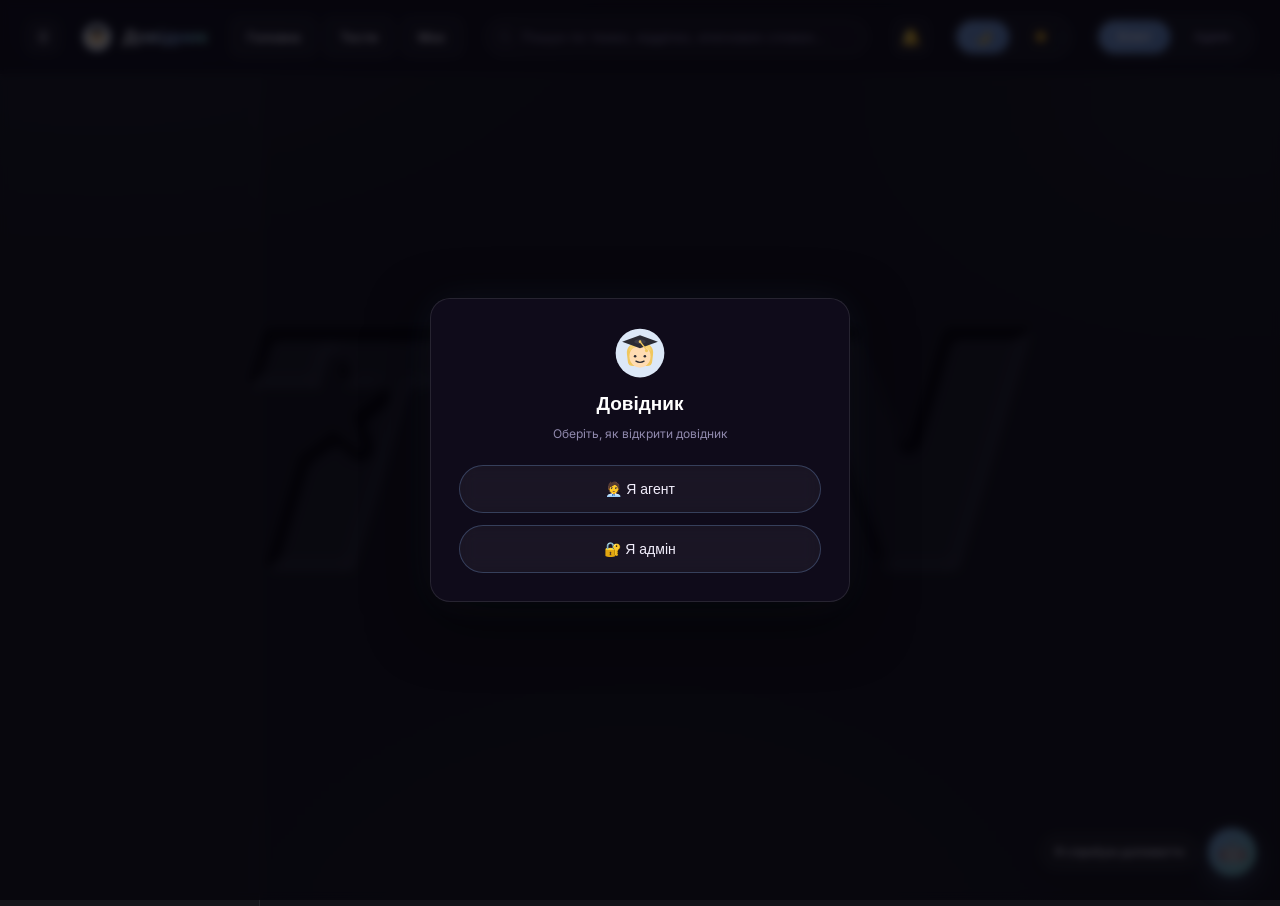
==== commit d5cdac92: "Add files via upload" ====
--- a/index.html
+++ b/index.html
@@ -32,6 +32,16 @@
     --radius-sm:10px;
   }
   *{box-sizing:border-box;}
+  /* ---- косметика: легкі анімації появи контенту (власник-фідбек 27.10 — "зроби повну
+     косметику, якісь візуальні анімації"). Застосовуються через клас на елементах, які
+     innerHTML-рендер пересоздає заново щоразу — тож анімація коректно переграється
+     при кожній навігації, без жодних правок у JS. ---- */
+  @keyframes fadeInUp{from{opacity:0;transform:translateY(8px);}to{opacity:1;transform:translateY(0);}}
+  @keyframes popIn{from{opacity:0;transform:scale(.96);}to{opacity:1;transform:scale(1);}}
+  @keyframes pulseGlow{0%,100%{box-shadow:0 0 0 0 rgba(227,92,125,.45);}50%{box-shadow:0 0 0 5px rgba(227,92,125,0);}}
+  @media (prefers-reduced-motion: reduce){
+    *,*::before,*::after{animation-duration:.001ms !important;animation-iteration-count:1 !important;transition-duration:.001ms !important;}
+  }
   body{
     margin:0;color:var(--text);font-family:'Inter',sans-serif;font-size:15px;line-height:1.6;
     background:
@@ -42,6 +52,18 @@
     background-attachment:fixed;
     min-height:100vh;
   }
+  /* фірмовий водяний знак "TTN" на фоні сторінки — див. #ttnWatermark (inline SVG
+     одразу після відкриття <body>). Техніка — класичний Photoshop-"bevel/emboss":
+     feDiffuseLighting рахує rel'єф у СІРОМУ (плоска частина літери виходить
+     рівно 50% сірим при diffuseConstant=1 і elevation=30°, sin(30°)=.5), а сам
+     елемент накладається на сторінку через mix-blend-mode:overlay — для якого
+     50% сірий є нейтральним (нічого не змінює), тож плоска "начинка" літер
+     зливається з тим самим фоном сторінки (той самий колір/градієнт), і видно
+     лишається тільки тонку тінь/відблиск на самому краю — де вигнутий після
+     feGaussianBlur альфа-рельєф відхиляється від 50%. Саме так власниця просила:
+     "текст у тій же структурі й кольорах, що фон, видно тільки тінь, бо вдавлений"
+     (попередня версія з кольоровою заливкою+specular виглядала "дутою") */
+  #ttnWatermark{position:fixed;top:50%;left:50%;transform:translate(-50%,-50%);width:66vw;max-width:1100px;height:auto;pointer-events:none;z-index:-1;mix-blend-mode:overlay;opacity:.9;}
   .mono{font-family:'JetBrains Mono',monospace;}
   ::selection{background:var(--violet);color:#0a0510;}
   h1,h2,h3,.display{font-family:'Space Grotesk',sans-serif;}
@@ -64,6 +86,65 @@
     -webkit-backdrop-filter:blur(24px) saturate(160%);
     border-bottom:1px solid rgba(255,255,255,.07);
   }
+  .header-row1{display:flex;align-items:center;gap:22px;flex:1;min-width:0;}
+  /* Головна/AI-асистент/Тести/Моє — компактні, явно клікабельні кнопки збоку від лого
+     (не окремий рядок — щоб шапка не ставала вищою; owner-фідбек 27.10: без іконок,
+     крупніше і щоб виглядали саме як кнопки, а не як текстові посилання) */
+  .top-nav{display:flex;gap:6px;flex:none;}
+  .top-nav .nav-item{
+    margin:0;padding:9px 16px;border-radius:10px;font-size:13px;font-weight:600;
+    white-space:nowrap;background:var(--glass);border:1px solid var(--glass-border);color:var(--text);
+  }
+  .top-nav .nav-item:hover{border-color:rgba(124,163,222,.4);background:var(--glass-strong);}
+  .top-nav .nav-item.active{
+    background:linear-gradient(135deg,var(--violet),var(--cyan));border-color:transparent;color:#fff;
+    box-shadow:0 0 14px rgba(124,163,222,.25);
+  }
+  /* ---- сповіщення: нова стаття в розділі → дзвіночок у шапці, кожен агент сам
+     позначає прочитане/непрочитане (owner-фідбек 27.10) ---- */
+  .notif-wrap{position:relative;}
+  .notif-bell{
+    position:relative;width:38px;height:38px;border-radius:10px;flex:none;
+    background:var(--glass);border:1px solid var(--glass-border);font-size:17px;
+    display:flex;align-items:center;justify-content:center;cursor:pointer;transition:.15s;
+  }
+  .notif-bell:hover{background:var(--glass-strong);transform:translateY(-1px);}
+  .notif-badge{
+    position:absolute;top:-5px;right:-5px;min-width:16px;height:16px;padding:0 3px;border-radius:999px;
+    background:var(--red,#e35c7d);color:#fff;font-size:10px;font-weight:700;line-height:16px;text-align:center;
+    animation:popIn .25s ease both, pulseGlow 2.2s ease-in-out .3s infinite;
+  }
+  .notif-dropdown{
+    display:none;position:absolute;right:0;top:calc(100% + 10px);width:340px;max-width:calc(100vw - 48px);
+    max-height:440px;background:var(--bg-1,#14101c);border:1px solid var(--glass-border);border-radius:14px;
+    box-shadow:0 20px 50px rgba(0,0,0,.4);overflow:hidden;z-index:45;flex-direction:column;
+  }
+  .notif-dropdown.open{display:flex;}
+  .notif-dropdown-head{
+    display:flex;align-items:center;justify-content:space-between;gap:8px;padding:12px 14px;
+    border-bottom:1px solid var(--glass-border);font-weight:600;font-size:13px;flex:none;
+  }
+  .notif-dropdown-head button{background:none;border:none;color:var(--cyan);font-size:11px;cursor:pointer;white-space:nowrap;}
+  .notif-dropdown-head button:hover{text-decoration:underline;}
+  .notif-list{overflow-y:auto;}
+  .notif-empty{padding:24px 16px;text-align:center;color:var(--muted);font-size:13px;}
+  .notif-item{
+    display:flex;align-items:flex-start;gap:10px;padding:12px 14px;cursor:pointer;
+    border-bottom:1px solid rgba(255,255,255,.04);transition:.15s;
+  }
+  .notif-item:hover{background:var(--glass);}
+  .notif-item:last-child{border-bottom:none;}
+  .notif-dot{width:8px;height:8px;border-radius:50%;background:var(--cyan);flex:none;margin-top:6px;}
+  .notif-item.read .notif-dot{background:transparent;border:1px solid var(--glass-border);}
+  .notif-item-body{flex:1;min-width:0;}
+  .notif-item-title{font-size:13px;font-weight:600;}
+  .notif-item.read .notif-item-title{font-weight:500;color:var(--muted);}
+  .notif-item-meta{font-size:11px;color:var(--muted);margin-top:2px;}
+  .notif-toggle-read{
+    flex:none;background:none;border:1px solid var(--glass-border);border-radius:6px;color:var(--muted);
+    width:24px;height:24px;cursor:pointer;font-size:12px;
+  }
+  .notif-toggle-read:hover{color:var(--text);border-color:var(--cyan);}
   .brand{display:flex;align-items:baseline;gap:11px;}
   .brand .tag{
     font-family:'Space Grotesk',sans-serif;font-weight:700;letter-spacing:-.3px;
@@ -105,9 +186,15 @@
   #navCollapseBtn:hover{border-color:var(--violet);color:#fff;}
   .nav-group{margin-bottom:6px;}
   .nav-heading{
-    padding:12px 22px 7px;font-family:'JetBrains Mono',monospace;font-size:10.5px;letter-spacing:1.5px;
-    color:var(--muted);text-transform:uppercase;opacity:.75;
-  }
+    padding:11px 16px;margin:0 10px;font-family:'Space Grotesk',sans-serif;font-size:12.5px;letter-spacing:.4px;
+    color:var(--text);text-transform:uppercase;font-weight:700;
+    display:flex;align-items:center;gap:7px;cursor:pointer;border-radius:10px;transition:.15s;
+  }
+  .nav-heading:hover{background:rgba(255,255,255,.05);}
+  body.light .nav-heading:hover{background:rgba(30,20,50,.04);}
+  .nav-heading .nav-heading-arrow{font-size:10px;color:var(--muted);flex:none;width:10px;}
+  .nav-heading.expanded{color:#fff;}
+  body.light .nav-heading.expanded{color:#1c1428;}
   .nav-item{
     display:flex;align-items:center;justify-content:space-between;gap:8px;margin:2px 10px;
     padding:10px 14px;cursor:pointer;color:#c9c2e0;font-size:13.5px;border-radius:10px;
@@ -165,6 +252,7 @@
     background:var(--glass);backdrop-filter:blur(20px) saturate(140%);-webkit-backdrop-filter:blur(20px) saturate(140%);
     border:1px solid var(--glass-border);border-radius:var(--radius);
     box-shadow:0 8px 32px rgba(0,0,0,.35);
+    animation:fadeInUp .3s ease both;
   }
   /* картинки з перенесеного контенту вставлені як голі <img> (без .rte-img-wrap, який має
      власний max-width лише для картинок, вставлених через сам редактор) — без цього правила
@@ -197,7 +285,7 @@
 
   /* ---- assistant chat ---- */
   .chat{display:flex;flex-direction:column;gap:16px;}
-  .bubble{max-width:660px;padding:15px 18px;border-radius:16px;font-size:14px;}
+  .bubble{max-width:660px;padding:15px 18px;border-radius:16px;font-size:14px;animation:popIn .25s ease both;}
   .bubble.agent{
     align-self:flex-end;background:rgba(255,255,255,.06);border:1px solid rgba(255,255,255,.1);
     border-bottom-right-radius:4px;
@@ -263,12 +351,17 @@
   .modal textarea{min-height:96px;resize:vertical;}
   .modal-actions{display:flex;gap:10px;justify-content:flex-end;margin-top:22px;}
   .btn{padding:10px 18px;border-radius:999px;font-family:'Space Grotesk',sans-serif;font-size:12.5px;font-weight:600;cursor:pointer;
-    border:1px solid var(--glass-border);background:rgba(255,255,255,.04);color:var(--muted);}
+    border:1px solid var(--glass-border);background:rgba(255,255,255,.04);color:var(--muted);
+    transition:transform .15s ease, box-shadow .15s ease, background-color .15s ease, border-color .15s ease, color .15s ease;}
   .btn.primary{
     background:linear-gradient(135deg,var(--violet),var(--violet-glow));border-color:transparent;color:#fff;
     box-shadow:0 0 11px rgba(124,163,222,0.165);
   }
-  .btn:hover{color:#fff;}
+  .btn:hover{color:#fff;border-color:var(--glass-strong);background:rgba(255,255,255,.08);transform:translateY(-1px);box-shadow:0 4px 14px rgba(0,0,0,.22);}
+  .btn.primary:hover{box-shadow:0 4px 18px rgba(124,163,222,0.32);filter:brightness(1.07);border-color:transparent;}
+  .btn:active{transform:translateY(0) scale(.97);box-shadow:none;transition-duration:.05s;}
+  .btn:focus-visible{outline:2px solid var(--violet);outline-offset:2px;}
+  .btn:disabled{opacity:.5;cursor:not-allowed;transform:none !important;box-shadow:none !important;}
   .save-toast{
     position:fixed;bottom:26px;right:26px;
     background:rgba(18,14,30,.85);backdrop-filter:blur(20px);border:1px solid rgba(62,203,152,0.3);
@@ -332,6 +425,20 @@
   }
   .avatar-pick:hover{transform:scale(1.08);}
   .avatar-pick.selected{border-color:#fff;box-shadow:0 0 0 2px rgba(124,163,222,0.375),0 0 12px rgba(124,163,222,0.45);}
+  /* ---- тести-посилання (адмін кидає зовнішнє посилання з емодзі й назвою) ---- */
+  .link-test-emoji-pick{
+    width:38px;height:38px;border-radius:10px;display:flex;align-items:center;justify-content:center;
+    font-size:18px;cursor:pointer;border:2px solid var(--glass-border);background:var(--glass);transition:.15s;
+  }
+  .link-test-emoji-pick:hover{transform:scale(1.08);}
+  .link-test-emoji-pick.selected{border-color:var(--cyan);box-shadow:0 0 0 2px rgba(111,194,184,0.3);}
+  .link-test-del{
+    position:absolute;top:8px;right:8px;width:22px;height:22px;border-radius:50%;
+    display:flex;align-items:center;justify-content:center;font-size:15px;line-height:1;
+    background:rgba(227,92,125,.15);color:var(--red,#e35c7d);cursor:pointer;opacity:0;transition:.15s;
+  }
+  .canvas-card:hover .link-test-del{opacity:1;}
+  .link-test-del:hover{background:rgba(227,92,125,.3);}
   .profile-avatar{
     display:inline-flex;align-items:center;justify-content:center;width:40px;height:40px;
     border-radius:50%;font-size:20px;margin-right:10px;vertical-align:middle;
@@ -371,6 +478,8 @@
     text-decoration:none;transition:.15s;
   }
   .quick-links a:hover{border-color:var(--violet);background:var(--glass-strong);transform:translateY(-1px);}
+  .quick-links a img, .quick-links a svg{width:20px;height:20px;flex:none;margin-right:8px;object-fit:contain;}
+  .quick-links a img{border-radius:4px;background:#fff;padding:2px;}
   .rte ul{padding-left:20px;}
   .rte p{margin:0 0 10px;}
   .rte-img-wrap{
@@ -535,11 +644,23 @@
   }
   .cc-child-btn:hover{border-color:var(--violet);color:var(--text);background:var(--glass-strong);}
   .canvas-card{
-    padding:18px;border-radius:var(--radius);background:var(--glass);border:1px solid var(--glass-border);
-    cursor:pointer;transition:.2s;
-  }
-  .canvas-card:hover{border-color:rgba(124,163,222,.4);background:var(--glass-strong);transform:translateY(-1px);}
-  .canvas-card .cc-icon{font-size:22px;margin-bottom:8px;}
+    position:relative;padding:18px;border-radius:var(--radius);background:var(--glass);border:1px solid var(--glass-border);
+    cursor:pointer;transition:transform .2s, border-color .2s, background-color .2s, box-shadow .2s;
+    animation:fadeInUp .3s ease both;
+  }
+  .canvas-card:hover{border-color:rgba(124,163,222,.4);background:var(--glass-strong);transform:translateY(-3px);box-shadow:0 10px 24px rgba(0,0,0,.28);}
+  .canvas-card:active{transform:translateY(-1px) scale(.99);}
+  /* легкий каскад появи для перших карток у сітці розділів — тільки для перших N,
+     далі анімацію не продовжуємо, щоб не затримувати відображення великих списків */
+  .canvas-card-grid .canvas-card:nth-child(1){animation-delay:.02s;}
+  .canvas-card-grid .canvas-card:nth-child(2){animation-delay:.06s;}
+  .canvas-card-grid .canvas-card:nth-child(3){animation-delay:.1s;}
+  .canvas-card-grid .canvas-card:nth-child(4){animation-delay:.14s;}
+  .canvas-card-grid .canvas-card:nth-child(5){animation-delay:.18s;}
+  .canvas-card-grid .canvas-card:nth-child(6){animation-delay:.22s;}
+  .canvas-card-grid .canvas-card:nth-child(n+7){animation-delay:.25s;}
+  .canvas-card .cc-icon{font-size:22px;margin-bottom:8px;transition:transform .2s;}
+  .canvas-card:hover .cc-icon{transform:scale(1.12);}
   .canvas-card .cc-title{font-weight:600;font-size:14px;color:#fff;}
   .canvas-card .cc-meta{font-size:11.5px;color:var(--muted);margin-top:4px;font-family:'JetBrains Mono',monospace;}
   /* ---- "🏠 Головна": пошук + картки розділів ---- */
@@ -551,10 +672,20 @@
     background:var(--glass);border:1px solid var(--glass-border);color:var(--text);
   }
   .home-search:focus{outline:none;border-color:var(--violet);box-shadow:0 0 0 3px rgba(124,163,222,.15);}
+  .home-chat-link{display:inline-flex;align-items:center;gap:7px;margin-top:16px;text-decoration:none;}
   .home-grid{max-width:920px;margin:0 auto;grid-template-columns:repeat(auto-fill,minmax(230px,1fr));}
   .home-card{padding:22px 20px;}
   .home-card .cc-icon{font-size:28px;}
   .home-card .cc-title{font-size:15px;}
+  /* ---- міні-гра на головній (як динозавр Chrome без інтернету) — owner-фідбек 27.10,
+     "щоб було чим зайнятись поки чекаєш дзвінка" ---- */
+  .dino-game-wrap{max-width:480px;margin:36px auto 0;text-align:center;}
+  .dino-game-hint{font-size:11.5px;color:var(--muted);margin-bottom:8px;font-family:'JetBrains Mono',monospace;}
+  #agentDinoCanvas{
+    width:100%;max-width:480px;aspect-ratio:480/150;border-radius:10px;border:1px solid var(--glass-border);
+    cursor:pointer;image-rendering:pixelated;outline:none;
+  }
+  #agentDinoCanvas:focus{border-color:var(--cyan);}
   /* реальний видимий блок (не просто трохи більший відступ) — легка підложка й рамка
      навколо кожної групи з кількох карток, щоб групи читались як окремі "острівці" */
   .section-block-wrap{margin-bottom:24px;}
@@ -584,10 +715,40 @@
   .new-canvas-row{display:flex;gap:10px;margin-top:16px;}
   .new-canvas-row input{flex:1;}
   .back-link{
-    display:inline-flex;align-items:center;gap:6px;color:var(--muted);font-family:'JetBrains Mono',monospace;
-    font-size:12px;cursor:pointer;margin-bottom:14px;
-  }
-  .back-link:hover{color:var(--cyan);}
+    display:inline-flex;align-items:center;gap:6px;color:var(--text);font-family:'Space Grotesk',sans-serif;
+    font-size:13px;font-weight:600;cursor:pointer;margin-bottom:14px;
+    background:var(--glass);border:1px solid var(--glass-border);border-radius:999px;
+    padding:7px 14px 7px 10px;backdrop-filter:blur(8px);transition:.15s;
+  }
+  .back-link:hover{color:#fff;border-color:var(--cyan);background:rgba(111,194,184,0.1);}
+  /* у світлій темі --glass майже прозорий (3.5%), на білому тлі кнопка зливалась з фоном —
+     тут колір непрозорий і трохи темніший за фон сторінки замість напівпрозорого шару */
+  body.light .back-link{background:#fff;border-color:rgba(30,20,50,.14);box-shadow:0 1px 4px rgba(30,20,50,.06);}
+  body.light .back-link:hover{color:#1c1428;border-color:var(--cyan);background:#fff;}
+
+  /* компактний вибір розділу перед AI-чатом — картки на всю ширину/висоту (.canvas-card
+     за замовчуванням) виглядали громіздко для простого списку з 5-6 пунктів, особливо
+     у вузькій бічній панелі (owner-фідбек 27.10) */
+  #aiSectionGrid{display:flex;flex-direction:column;gap:6px;margin-top:0;}
+  #aiSectionGrid .canvas-card{
+    display:flex;align-items:center;gap:10px;padding:10px 14px;
+  }
+  #aiSectionGrid .cc-icon{font-size:17px;margin-bottom:0;}
+  #aiSectionGrid .cc-title{font-size:13px;}
+  .ai-section-skip{
+    margin-top:14px;color:var(--muted);font-size:12.5px;cursor:pointer;display:inline-block;
+  }
+  .ai-section-skip:hover{color:var(--cyan);}
+  .ai-section-badge{
+    display:flex;align-items:center;justify-content:space-between;gap:10px;
+    background:var(--glass);border:1px solid var(--glass-border);border-radius:12px;
+    padding:9px 14px;margin-bottom:14px;font-size:13px;font-weight:600;
+  }
+  .ai-section-badge button{
+    background:none;border:none;color:var(--cyan);font-size:12px;font-weight:600;
+    cursor:pointer;white-space:nowrap;
+  }
+  .ai-section-badge button:hover{text-decoration:underline;}
 
   .new-section-row{display:none;margin-top:8px;}
   .new-section-row.open{display:block;}
@@ -655,6 +816,10 @@
 
   .related-link{padding:9px 12px;border-radius:8px;cursor:pointer;color:var(--cyan);font-size:13.5px;transition:.15s;}
   .related-link:hover{background:rgba(111,194,184,0.06);}
+
+  .ai-sources{margin-top:10px;padding-top:8px;border-top:1px solid rgba(255,255,255,.08);font-size:11.5px;color:var(--muted);display:flex;flex-wrap:wrap;gap:6px;align-items:center;}
+  .ai-source-link{color:var(--cyan);cursor:pointer;padding:3px 9px;border-radius:999px;background:rgba(111,194,184,0.08);border:1px solid rgba(111,194,184,0.18);transition:.15s;}
+  .ai-source-link:hover{background:rgba(111,194,184,0.18);}
   .related-pick-row{display:flex;align-items:center;gap:8px;font-size:13px;cursor:pointer;padding:4px 0;}
 
   .btn.active-type{background:linear-gradient(135deg,var(--violet),var(--violet-glow));border-color:transparent;color:#fff;}
@@ -706,6 +871,14 @@
   body.light .rte-render h3{color:#1c1428;}
   body.light .rte:empty:before{color:var(--muted);}
   body.light .page-title-input{color:#161022;border-bottom-color:rgba(30,20,50,.15);}
+  /* AI-асистент (панель + fab) не мав світлих стилів узагалі — лишався темним поверх
+     світлої сторінки, тож текст (--text перевизначений на темний) читався на темному ж тлі */
+  body.light .assistant-panel{background:#fbfaff;border-left-color:rgba(30,20,50,.1);box-shadow:-12px 0 40px rgba(60,40,90,.12);}
+  body.light .assistant-panel-head{border-bottom-color:rgba(30,20,50,.08);}
+  body.light .assistant-panel-back,body.light .assistant-panel-close{color:var(--muted);}
+  body.light .assistant-panel-back:hover,body.light .assistant-panel-close:hover{color:#1c1428;}
+  body.light .assistant-fab-hint{background:rgba(255,255,255,.85);color:var(--text);box-shadow:0 4px 14px rgba(60,40,90,.14);}
+  body.light .bubble.bot{background:linear-gradient(160deg, rgba(61,111,184,0.06), rgba(44,143,131,0.03));border-color:rgba(61,111,184,0.16);}
 
   /* друк статті — лишаємо тільки заголовок і сам текст, без сайдбару/тулбарів/кнопок */
   @media print{
@@ -741,17 +914,25 @@
     box-shadow:0 8px 24px rgba(124,163,222,0.338);
   }
   .assistant-fab:hover{filter:brightness(1.08);}
+  /* справжнє плаваюче вікно міні-чату (як у Intercom/Crisp) — прив'язане до кутка
+     екрана з усіх боків, а не на всю висоту екрана (owner-фідбек 27.10: "щоб
+     виглядало дійсно як міні-чат") */
   .assistant-panel{
-    position:fixed;right:0;top:0;bottom:0;width:320px;max-width:92vw;z-index:41;
-    background:var(--bg-1,#14101c);border-left:1px solid var(--glass-border);
-    box-shadow:-12px 0 40px rgba(0,0,0,.4);
-    display:flex;flex-direction:column;
-    transform:translateX(100%);transition:transform .25s ease;
-  }
-  body.assistant-open .assistant-panel{transform:translateX(0);}
+    position:fixed;right:24px;bottom:24px;z-index:41;
+    width:380px;max-width:calc(100vw - 32px);
+    height:600px;max-height:calc(100vh - 110px);
+    background:var(--bg-1,#14101c);border:1px solid var(--glass-border);border-radius:18px;
+    box-shadow:0 24px 64px rgba(0,0,0,.45), 0 0 0 1px rgba(255,255,255,.03);
+    display:flex;flex-direction:column;overflow:hidden;
+    opacity:0;transform:translateY(18px) scale(.96);pointer-events:none;
+    transition:opacity .2s ease, transform .2s ease;
+  }
+  body.assistant-open .assistant-panel{opacity:1;transform:translateY(0) scale(1);pointer-events:auto;}
+  body.light .assistant-panel{box-shadow:0 24px 64px rgba(60,40,90,.18), 0 0 0 1px rgba(30,20,50,.04);}
   .assistant-panel-head{
-    display:flex;align-items:center;gap:10px;padding:16px 18px;
+    display:flex;align-items:center;gap:10px;padding:14px 16px;
     border-bottom:1px solid var(--glass-border);font-weight:600;flex:none;
+    background:linear-gradient(135deg, rgba(124,163,222,.1), rgba(111,194,184,.05));
   }
   .assistant-panel-head > span{flex:1;}
   .assistant-panel-back, .assistant-panel-close{
@@ -769,7 +950,26 @@
 </head>
 <body>
 
+<!-- справжнє лого TTN (3 SVG-path, точно зняті з ttn.global — зірка в першій
+     "T" вже частина оригінального контуру, не намальована вручну) --><svg id="ttnWatermark" aria-hidden="true" viewBox="-4 -4 110 40" xmlns="http://www.w3.org/2000/svg">
+  <defs>
+    <filter id="ttnCarve" x="-20%" y="-20%" width="140%" height="140%">
+      <feGaussianBlur in="SourceAlpha" stdDeviation="0.9" result="blur"/>
+      <feDiffuseLighting in="blur" surfaceScale="-3" diffuseConstant="1" lighting-color="#ffffff" result="diff">
+        <feDistantLight azimuth="235" elevation="30"/>
+      </feDiffuseLighting>
+      <feComposite in="diff" in2="SourceAlpha" operator="in"/>
+    </filter>
+  </defs>
+  <g fill="#ffffff" filter="url(#ttnCarve)">
+    <path d="M31.6418 0.0935671H3.18218C2.47069 0.0935671 1.93707 0.467834 1.7592 1.1228L0.0694049 6.54967C-0.197404 7.2982 0.336215 8.04674 1.13664 8.04674H9.22985L10.5639 3.74267C10.6528 3.3684 11.1865 3.3684 11.2754 3.74267L12.6094 8.04674H16.9673C17.3231 8.04674 17.5009 8.51457 17.1452 8.70171L13.6767 11.4151L15.0107 15.7192C15.0996 16.0935 14.7439 16.3742 14.4771 16.187L11.0086 13.4736L6.56176 16.842V16.9356L2.38175 30.4092C2.11494 31.1577 2.64856 31.9063 3.44899 31.9063H12.7873C13.4099 31.9063 13.9435 31.532 14.1214 30.877L21.1473 7.95317H29.6852C30.3078 7.95317 30.8414 7.5789 31.0193 6.92394L32.709 1.49707C32.9759 0.748534 32.4422 0 31.6418 0"/>
+    <path d="M35.1105 8.04668C34.399 8.04668 33.8654 7.29814 34.0433 6.54961L35.7331 1.12274C35.9109 0.56134 36.4445 0.0935059 37.0671 0.0935059H65.5267C66.2382 0.0935059 66.7718 0.84204 66.594 1.59057L64.9042 7.01744C64.6374 7.57884 64.1038 8.04668 63.5701 8.04668H55.0322L48.0063 30.9705C47.8284 31.5319 47.2948 31.9998 46.6722 31.9998H37.3339C36.6224 31.9998 36.0888 31.2512 36.2667 30.5027L43.5595 8.04668"/>
+    <path d="M76.3195 15.9063H76.1417L71.6059 30.7835C71.517 30.9706 71.428 31.2513 71.2502 31.532C71.0723 31.8127 70.7165 31.9998 70.094 31.9998H60.9335C60.3999 31.9998 60.1331 31.9063 59.9552 31.6256C59.8663 31.4384 59.7774 31.1577 59.9552 30.7835L69.0267 1.30993C69.1157 1.02923 69.2936 0.748534 69.5604 0.467834C69.8272 0.2807 70.1829 0.0935671 70.7165 0.0935671H77.7425C78.5429 0.0935671 79.0766 0.187134 79.3434 0.374267C79.6102 0.561401 79.788 0.842101 79.9659 1.21637L83.0787 9.16954L85.6578 15.6256L85.8357 15.5321L90.1936 1.21637C90.2825 1.02923 90.4604 0.748534 90.6383 0.467834C90.8162 0.187133 91.1719 0 91.7945 0H101.044C101.577 0 101.844 0.0935673 101.933 0.374267C102.022 0.561401 102.022 0.842101 101.933 1.21637L92.8617 30.6899C92.7728 30.9706 92.5949 31.2513 92.3281 31.532C92.0613 31.7191 91.7055 31.9063 91.2608 31.9063H84.3238C83.6123 31.9063 83.0787 31.8127 82.7229 31.532C82.3672 31.2513 82.1004 30.9706 81.9225 30.5963L78.8987 22.9238L76.3195 15.9063Z"/>
+  </g>
+</svg>
+
 <header>
+ <div class="header-row1">
   <button id="navCollapseBtn" title="Показати/сховати бічну панель">☰</button>
   <div class="brand" id="brandHomeLink" title="На головну" style="cursor:pointer;align-items:center">
     <svg width="30" height="30" viewBox="0 0 64 64" style="flex:none">
@@ -787,11 +987,27 @@
       <circle cx="40" cy="29" r="2" fill="#F0C75E"/>
     </svg>
     <span class="tag">Довідник</span>
-    <span class="sub">для агентів · v0.1 прототип</span>
+  </div>
+  <div class="top-nav">
+    <div class="nav-item" data-view="home" id="navHome">Головна</div>
+    <div class="nav-item" data-view="tests" id="navTests">Тести</div>
+    <div class="nav-item" data-view="mine" id="navMine">Моє</div>
   </div>
   <div class="search">
     <svg viewBox="0 0 24 24" fill="none" stroke-width="2"><circle cx="11" cy="11" r="7"/><path d="M21 21l-4.3-4.3"/></svg>
-    <input id="searchInput" placeholder="Пошук по темах, відділах, ключових словах…" />
+    <input id="searchInput" type="search" autocomplete="off" name="kb-search-header" placeholder="Пошук по темах, відділах, ключових словах…" />
+  </div>
+  <div class="notif-wrap" id="notifWrap">
+    <button class="notif-bell" id="notifBellBtn" title="Сповіщення">
+      🔔<span class="notif-badge" id="notifBadge" style="display:none">0</span>
+    </button>
+    <div class="notif-dropdown" id="notifDropdown">
+      <div class="notif-dropdown-head">
+        <span>Сповіщення</span>
+        <button type="button" id="notifMarkAllBtn">Позначити всі прочитаними</button>
+      </div>
+      <div class="notif-list" id="notifList"></div>
+    </div>
   </div>
   <div class="role-toggle" id="themeToggle" style="margin-left:0">
     <button id="btnDark" class="active">🌙</button>
@@ -801,15 +1017,12 @@
     <button id="btnAgent" class="active">Агент</button>
     <button id="btnAdmin">Адмін</button>
   </div>
+ </div>
 </header>
 
 <div class="layout">
   <nav>
     <div class="nav-group">
-      <div class="nav-item" data-view="home" id="navHome">🏠 Головна</div>
-      <div class="nav-item" data-view="assistant" id="navAssistant">🤖 AI-асистент</div>
-      <div class="nav-item" data-view="tests" id="navTests">🧪 Тести</div>
-      <div class="nav-item" data-view="mine" id="navMine">⭐ Моє</div>
       <div class="nav-item admin-only" data-view="suggestions" id="navSuggestions">💬 Пропозиції</div>
       <div class="nav-item admin-only" data-view="quizResults" id="navQuizResults">📊 Результати тестів</div>
       <div class="nav-item admin-only" data-view="staleArticles" id="navStaleArticles">🕓 Давно не оновлювались</div>
@@ -1084,7 +1297,9 @@
      клік по дереву, а з пошуку/"Моє"/"Пов'язані статті") — розгортаємо її батьків, інакше
      рядок цієї статті в навігації просто не існує в DOM (і не підсвітиться, і її сусідів
      не побачити одразу). */
-  if(expandNavAncestorsOf(view)) renderAdminNav();
+  const groupChanged = setExpandedGroupFor(view);
+  const ancestorsChanged = expandNavAncestorsOf(view);
+  if(groupChanged || ancestorsChanged) renderAdminNav();
   document.querySelectorAll('.nav-item').forEach(n=>n.classList.toggle('active', n.dataset.view===view));
   const main = document.getElementById('main');
 
@@ -1154,9 +1369,123 @@
 }
 
 /* ---------------- ОКРЕМИЙ РОЗДІЛ "ТЕСТИ" — усі тести одним списком, без прив'язки до статті ---------------- */
+
+/* тести-посилання: адмін кидає пряме зовнішнє посилання (напр. форму навчання/оферту на
+   Netlify) + емодзі + назву — зберігається окремо від внутрішніх quiz-тестів articles.quiz,
+   бо це не питання з варіантами, а просто кнопка-перехід. Той самий паттерн зберігання,
+   що й SCENARIOS (ключ-префікс у kb_portal, JSON-документ на кожен запис). */
+let LINK_TESTS = [];
+const LINK_TEST_EMOJIS = ['📋','🎓','📝','✅','🔗','🎯','📄','🧾','📑','🎁','📢','🧩'];
+
+async function loadLinkTests(){
+  LINK_TESTS = [];
+  try{
+    const res = await window.storage.list('linktest:');
+    if(res && res.keys && res.keys.length){
+      for(const k of res.keys){
+        try{
+          const item = await window.storage.get(k);
+          if(item && item.value) LINK_TESTS.push(JSON.parse(item.value));
+        }catch(e){}
+      }
+    }
+  }catch(e){}
+}
+
+async function saveLinkTest(test){
+  await window.storage.set('linktest:'+test.id, JSON.stringify(test));
+  const idx = LINK_TESTS.findIndex(t=>t.id===test.id);
+  if(idx>=0) LINK_TESTS[idx] = test; else LINK_TESTS.push(test);
+}
+
+async function deleteLinkTest(id){
+  await window.storage.delete('linktest:'+id);
+  LINK_TESTS = LINK_TESTS.filter(t=>t.id!==id);
+}
+
+function renderLinkTestsSection(){
+  const wrap = document.getElementById('linkTestsSection');
+  if(!wrap) return;
+  const isAdmin = document.body.classList.contains('admin');
+  let html = '';
+  if(LINK_TESTS.length){
+    html += `<div class="dept-tag" style="margin-bottom:10px">🔗 Посилання</div><div class="canvas-card-grid" id="linkTestsGrid" style="margin-bottom:28px"></div>`;
+  }
+  if(isAdmin){
+    html += `
+      <div class="admin-only" style="margin-bottom:28px">
+        <button class="btn" id="linkTestAddToggle">+ Додати тест-посилання</button>
+        <div class="new-section-row" id="linkTestAddRow">
+          <div class="card" style="margin-top:10px;max-width:420px">
+            <label style="display:block;font-family:'JetBrains Mono',monospace;font-size:10.5px;color:var(--muted);margin-bottom:6px;letter-spacing:.5px;text-transform:uppercase">Емодзі</label>
+            <div id="linkTestEmojiGrid" style="display:flex;gap:6px;flex-wrap:wrap;margin-bottom:14px"></div>
+            <label style="display:block;font-family:'JetBrains Mono',monospace;font-size:10.5px;color:var(--muted);margin-bottom:6px;letter-spacing:.5px;text-transform:uppercase">Назва</label>
+            <input type="text" id="linkTestTitleInput" placeholder="напр. Навчання оферта" style="width:100%;margin-bottom:14px">
+            <label style="display:block;font-family:'JetBrains Mono',monospace;font-size:10.5px;color:var(--muted);margin-bottom:6px;letter-spacing:.5px;text-transform:uppercase">Посилання</label>
+            <input type="text" id="linkTestUrlInput" placeholder="https://..." style="width:100%;margin-bottom:14px">
+            <button class="btn primary" id="linkTestSaveBtn">💾 Зберегти</button>
+          </div>
+        </div>
+      </div>`;
+  }
+  wrap.innerHTML = html;
+
+  if(LINK_TESTS.length){
+    const grid = document.getElementById('linkTestsGrid');
+    LINK_TESTS.forEach(t=>{
+      const card = document.createElement('div');
+      card.className = 'canvas-card';
+      card.innerHTML = `
+        ${isAdmin ? `<span class="link-test-del admin-only" title="Видалити">×</span>` : ''}
+        <div class="cc-icon">${escapeHtml(t.emoji||'🔗')}</div>
+        <div class="cc-title">${escapeHtml(t.title||'Без назви')}</div>
+        <div class="cc-meta">Відкрити ↗</div>
+      `;
+      card.addEventListener('click', e=>{
+        if(e.target.classList.contains('link-test-del')) return;
+        window.open(t.url, '_blank', 'noopener');
+      });
+      const delBtn = card.querySelector('.link-test-del');
+      if(delBtn) delBtn.addEventListener('click', async e=>{
+        e.stopPropagation();
+        if(!confirm(`Видалити тест-посилання "${t.title}"?`)) return;
+        await deleteLinkTest(t.id);
+        render('tests');
+      });
+      grid.appendChild(card);
+    });
+  }
+
+  if(isAdmin){
+    let selectedEmoji = LINK_TEST_EMOJIS[0];
+    const emojiGrid = document.getElementById('linkTestEmojiGrid');
+    emojiGrid.innerHTML = LINK_TEST_EMOJIS.map(e=>`<span class="link-test-emoji-pick" data-emoji="${e}">${e}</span>`).join('');
+    emojiGrid.querySelectorAll('.link-test-emoji-pick').forEach(el=>{
+      if(el.dataset.emoji===selectedEmoji) el.classList.add('selected');
+      el.addEventListener('click', ()=>{
+        emojiGrid.querySelectorAll('.link-test-emoji-pick').forEach(x=>x.classList.remove('selected'));
+        el.classList.add('selected');
+        selectedEmoji = el.dataset.emoji;
+      });
+    });
+    document.getElementById('linkTestAddToggle').addEventListener('click', ()=>{
+      document.getElementById('linkTestAddRow').classList.toggle('open');
+    });
+    document.getElementById('linkTestSaveBtn').addEventListener('click', async ()=>{
+      const title = document.getElementById('linkTestTitleInput').value.trim();
+      let url = document.getElementById('linkTestUrlInput').value.trim();
+      if(!title || !url){ alert('Вкажіть назву і посилання'); return; }
+      if(!/^https?:\/\//i.test(url)) url = 'https://' + url;
+      await saveLinkTest({ id: uid('lt'), emoji: selectedEmoji, title, url, createdAt: new Date().toISOString() });
+      render('tests');
+    });
+  }
+}
+
 async function renderTestsSection(view){
   const main = document.getElementById('main');
   if(!ADMIN_ARTICLES.length) await loadAdminArticles();
+  await loadLinkTests();
   const testable = ADMIN_ARTICLES.filter(a => a.quiz && a.quiz.length);
 
   if(view === 'tests'){
@@ -1164,8 +1493,10 @@
       <div class="crumb">Тести</div>
       <h1 class="title">Перевір себе</h1>
       <div class="dept-tag">Усі тести з бази знань в одному місці — можна проходити без прив'язки до статті</div>
-      ${testable.length ? `<div class="canvas-card-grid" id="testsGrid"></div>` : `<p style="color:var(--muted)">Поки що немає жодного тесту. Додай питання в редакторі будь-якої статті (кнопка "✎ Редагувати" → картка "🧪 Тест до статті").</p>`}
+      <div id="linkTestsSection"></div>
+      ${testable.length ? `<div class="canvas-card-grid" id="testsGrid"></div>` : (LINK_TESTS.length ? '' : `<p style="color:var(--muted)">Поки що немає жодного тесту. Додай питання в редакторі будь-якої статті (кнопка "✎ Редагувати" → картка "🧪 Тест до статті") або посилання кнопкою вище.</p>`)}
     `;
+    renderLinkTestsSection();
     const grid = document.getElementById('testsGrid');
     if(grid){
       testable.forEach(a=>{
@@ -1297,6 +1628,128 @@
 async function saveAgentDoc(doc){
   try{ await window.storage.set(agentKey(doc.email), JSON.stringify(doc), true); }catch(e){}
 }
+
+/* ---- сповіщення: нова стаття в розділі → дзвіночок у шапці. Прочитане/непрочитане — ОКРЕМО
+   для кожного агента (пишеться в його ж agent-документ поруч із favorites/quizResults, той
+   самий паттерн, що вже є для "Улюблене"). Самі сповіщення — спільні на всіх, як SCENARIOS. ---- */
+let NOTIFICATIONS = [];
+
+async function loadNotifications(){
+  NOTIFICATIONS = [];
+  try{
+    const res = await window.storage.list('notif:');
+    if(res && res.keys && res.keys.length){
+      for(const k of res.keys){
+        try{
+          const item = await window.storage.get(k);
+          if(item && item.value) NOTIFICATIONS.push(JSON.parse(item.value));
+        }catch(e){}
+      }
+    }
+  }catch(e){}
+  NOTIFICATIONS.sort((a,b)=> new Date(b.createdAt) - new Date(a.createdAt));
+}
+
+async function createNotification(article){
+  const notif = {
+    id: uid('ntf'),
+    articleId: article.id,
+    title: article.title,
+    crumb: articleBreadcrumb(article) || article.crumb || '',
+    createdAt: new Date().toISOString(),
+  };
+  try{ await window.storage.set('notif:'+notif.id, JSON.stringify(notif), true); }catch(e){}
+  NOTIFICATIONS.unshift(notif);
+}
+
+async function getReadNotificationIds(){
+  const email = localStorage.getItem('kbAgentEmail');
+  if(!email) return new Set();
+  const doc = await loadAgentDoc(email);
+  return new Set(doc.readNotifications || []);
+}
+
+async function markNotificationRead(id){
+  const profile = await getAgentProfile();
+  if(!profile) return;
+  const doc = await loadAgentDoc(profile.email);
+  doc.readNotifications = doc.readNotifications || [];
+  if(!doc.readNotifications.includes(id)) doc.readNotifications.push(id);
+  await saveAgentDoc(doc);
+}
+
+async function markNotificationUnread(id){
+  const email = localStorage.getItem('kbAgentEmail');
+  if(!email) return;
+  const doc = await loadAgentDoc(email);
+  doc.readNotifications = (doc.readNotifications || []).filter(x=>x!==id);
+  await saveAgentDoc(doc);
+}
+
+function notifRelTime(iso){
+  const diff = Date.now() - new Date(iso).getTime();
+  const min = Math.floor(diff/60000);
+  if(min < 1) return 'щойно';
+  if(min < 60) return min+' хв тому';
+  const hrs = Math.floor(min/60);
+  if(hrs < 24) return hrs+' год тому';
+  const days = Math.floor(hrs/24);
+  return days+' дн тому';
+}
+
+function updateNotifBadge(n){
+  const badge = document.getElementById('notifBadge');
+  if(!badge) return;
+  if(n > 0){ badge.textContent = n>9 ? '9+' : n; badge.style.display='flex'; }
+  else badge.style.display = 'none';
+}
+
+async function refreshNotifBadge(){
+  await loadNotifications();
+  const readSet = await getReadNotificationIds();
+  updateNotifBadge(NOTIFICATIONS.filter(n=>!readSet.has(n.id)).length);
+}
+
+async function renderNotifDropdown(){
+  const list = document.getElementById('notifList');
+  if(!list) return;
+  await loadNotifications();
+  const readSet = await getReadNotificationIds();
+  if(!NOTIFICATIONS.length){
+    list.innerHTML = '<div class="notif-empty">Поки що немає сповіщень — тут з’являться нові статті</div>';
+    updateNotifBadge(0);
+    return;
+  }
+  list.innerHTML = '';
+  let unread = 0;
+  NOTIFICATIONS.forEach(n=>{
+    const isRead = readSet.has(n.id);
+    if(!isRead) unread++;
+    const row = document.createElement('div');
+    row.className = 'notif-item' + (isRead ? ' read' : '');
+    row.innerHTML = `
+      <span class="notif-dot"></span>
+      <div class="notif-item-body">
+        <div class="notif-item-title">Нова стаття: ${escapeHtml(n.title)}</div>
+        <div class="notif-item-meta">${escapeHtml(cleanCrumb(n.crumb))} · ${notifRelTime(n.createdAt)}</div>
+      </div>
+      <button class="notif-toggle-read" title="${isRead?'Позначити непрочитаним':'Позначити прочитаним'}">${isRead?'↺':'✓'}</button>
+    `;
+    row.querySelector('.notif-item-body').addEventListener('click', async ()=>{
+      await markNotificationRead(n.id);
+      document.getElementById('notifDropdown').classList.remove('open');
+      refreshNotifBadge();
+      render(n.articleId);
+    });
+    row.querySelector('.notif-toggle-read').addEventListener('click', async e=>{
+      e.stopPropagation();
+      if(isRead) await markNotificationUnread(n.id); else await markNotificationRead(n.id);
+      renderNotifDropdown();
+    });
+    list.appendChild(row);
+  });
+  updateNotifBadge(unread);
+}
 async function recordQuizResult(article, score, total){
   /* адмін бачить результати тестів у "Результати тестів" — тому, на відміну від "Улюблене",
      кабінет РЕАЛЬНО потрібен одразу: якщо його ще нема, питаємо зараз (getAgentProfile сама
@@ -1647,6 +2100,7 @@
           if(item && item.value){
             const doc = JSON.parse(item.value);
             rows.push({
+              key: k,
               name: doc.name || '(без імені)',
               email: doc.email || k.replace('agent:',''),
               avatar: doc.avatar,
@@ -1668,7 +2122,7 @@
   wrap.innerHTML = `
     <div class="card">
       <table>
-        <tr><th>Агент</th><th>Пошта</th><th>Обране</th><th>Тестів пройдено</th></tr>
+        <tr><th>Агент</th><th>Пошта</th><th>Обране</th><th>Тестів пройдено</th><th></th></tr>
         ${rows.map(r=>{
           const av = avatarInfo(r.avatar);
           return `<tr>
@@ -1676,11 +2130,27 @@
             <td class="mono" style="font-size:12px;color:var(--muted)">${escapeHtml(r.email)}</td>
             <td>${r.favCount}</td>
             <td>${r.quizCount}</td>
+            <td style="text-align:right"><button class="btn btn-del user-del-btn" data-key="${escapeHtml(r.key)}" data-name="${escapeHtml(r.name)}" type="button" title="Видалити кабінет">🗑</button></td>
           </tr>`;
         }).join('')}
       </table>
     </div>
   `;
+  wrap.querySelectorAll('.user-del-btn').forEach(btn=>{
+    btn.addEventListener('click', async ()=>{
+      const key = btn.dataset.key;
+      const name = btn.dataset.name;
+      if(!confirm(`Видалити особистий кабінет агента "${name}"? Нік, пошту, обране й результати тестів буде втрачено безповоротно.`)) return;
+      btn.disabled = true;
+      try{
+        await window.storage.delete(key);
+        renderUsersAdmin();
+      }catch(e){
+        alert('Не вдалося видалити: ' + (e.message||e));
+        btn.disabled = false;
+      }
+    });
+  });
 }
 
 /* ---------------- "ЧИ ДОПОМОГЛА СТАТТЯ" — легкий 👍/👎-фідбек, без прив'язки до імені ---------------- */
@@ -2101,6 +2571,20 @@
    Supabase Edge Function "ai-assistant" (секретний ключ лишається на сервері,
    у браузер ніколи не потрапляє). Історія діалогу живе лише в пам'яті вкладки. ---- */
 let AI_CHAT_HISTORY = [];
+let AI_SELECTED_SECTION = null; // raw crumb (напр. "AVIA (Support Office)") або null = усі розділи
+
+/* всі ключі статей обраного розділу (сам розділ + усі вкладені підсторінки) — щоб
+   Edge Function шукала контекст тільки в межах цього розділу, а не по всій базі */
+function collectSectionArticleKeys(crumb){
+  const roots = ADMIN_ARTICLES.filter(a=>!a.parentId && a.crumb===crumb);
+  const keys = [];
+  const walk = a=>{
+    keys.push('article:'+a.id);
+    ADMIN_ARTICLES.filter(c=>c.parentId===a.id).forEach(walk);
+  };
+  roots.forEach(walk);
+  return keys;
+}
 
 function escapeHtml(s){
   const d = document.createElement('div');
@@ -2161,17 +2645,27 @@
   const typingBubble = bubble('bot','AI-асистент','<span style="opacity:.6">друкує…</span>', ctx);
   scrollAiInputIntoView();
   try{
-    const { data, error } = await window.sb.functions.invoke('ai-assistant', {
-      body: { message: text, history: historyForCall }
-    });
+    const body = { message: text, history: historyForCall };
+    if(AI_SELECTED_SECTION){
+      body.section = cleanCrumb(AI_SELECTED_SECTION);
+      body.scopeKeys = collectSectionArticleKeys(AI_SELECTED_SECTION);
+    }
+    const { data, error } = await window.sb.functions.invoke('ai-assistant', { body });
     typingBubble.remove();
     if(error || !data || !data.reply){
       bubble('bot','AI-асистент','⚠️ Не вдалося отримати відповідь від AI. Спробуйте ще раз трохи пізніше.', ctx);
     }else{
       const sourcesHtml = Array.isArray(data.sources) && data.sources.length
-        ? `<div style="margin-top:10px;padding-top:8px;border-top:1px solid rgba(255,255,255,.08);font-size:11.5px;color:var(--muted)">📚 Джерела: ${data.sources.map(escapeHtml).join(', ')}</div>`
+        ? `<div class="ai-sources">📚 Джерела: ${data.sources.map(s=>
+            s && s.key
+              ? `<span class="ai-source-link" data-open="${escapeHtml(s.key.replace(/^article:/,''))}">${escapeHtml(s.title)}</span>`
+              : escapeHtml(s && s.title || s)
+          ).join('')}</div>`
         : '';
-      bubble('bot','AI-асистент', formatAiReply(data.reply) + sourcesHtml, ctx);
+      const replyBubble = bubble('bot','AI-асистент', formatAiReply(data.reply) + sourcesHtml, ctx);
+      replyBubble.querySelectorAll('.ai-source-link[data-open]').forEach(el=>{
+        el.addEventListener('click', ()=>render(el.dataset.open));
+      });
       AI_CHAT_HISTORY.push({role:'assistant', content:data.reply});
     }
   }catch(e){
@@ -2186,7 +2680,49 @@
 function runAiChat(ctx){
   AI_CHAT_HISTORY = [];
   ctx.box.innerHTML = '';
-  bubble('bot','AI-асистент','Привіт! Запитайте що завгодно про підтримку — спробую допомогти. Відповідає локальна LLM компанії, питання нікуди зовні не йдуть.', ctx);
+  const hint = AI_SELECTED_SECTION
+    ? `Привіт! Питайте про «${cleanCrumb(AI_SELECTED_SECTION)}» — спробую допомогти, спираючись на статті цього розділу.`
+    : 'Привіт! Запитайте що завгодно про підтримку — спробую допомогти.';
+  bubble('bot','AI-асистент', hint + ' Відповідає локальна LLM компанії, питання нікуди зовні не йдуть.', ctx);
+}
+
+/* екран вибору розділу ПЕРЕД чатом — звужує пошук по базі знань саме до цього розділу,
+   інакше AI шукає по всіх ~100 статтях і іноді витягує не ту (owner-фідбек 27.10). */
+function renderAiSectionPicker(area, inPanel){
+  const byRozdil = groupTopLevelArticles();
+  const sections = Object.keys(byRozdil).filter(r=>r);
+  area.innerHTML = `
+    <div class="dept-tag" style="margin-bottom:14px">Якого розділу стосується питання? Так AI знайде точнішу відповідь.</div>
+    <div class="canvas-card-grid" id="aiSectionGrid"></div>
+    <div class="ai-section-skip" id="aiSectionSkip">Запитати без вибору розділу (пошук по всій базі) →</div>
+  `;
+  const grid = area.querySelector('#aiSectionGrid');
+  sections.forEach(rozdil=>{
+    const card = document.createElement('div');
+    card.className = 'canvas-card';
+    card.innerHTML = `<div class="cc-icon">${sectionIcon(rozdil)}</div><div class="cc-title">${cleanCrumb(rozdil)}</div>`;
+    card.addEventListener('click', ()=>startAiChat(area, inPanel, rozdil));
+    grid.appendChild(card);
+  });
+  area.querySelector('#aiSectionSkip').addEventListener('click', ()=>startAiChat(area, inPanel, null));
+}
+
+function startAiChat(area, inPanel, section){
+  AI_SELECTED_SECTION = section;
+  const boxId = inPanel ? 'assistantPanelChat' : 'chatBox';
+  const badgeLabel = section ? `${sectionIcon(section)} ${cleanCrumb(section)}` : '🗂️ Усі розділи';
+  area.innerHTML = `
+    <div class="ai-section-badge" id="aiSectionBadge">${badgeLabel}<button type="button" id="aiSectionChange">змінити розділ</button></div>
+    <div class="chat" id="${boxId}"></div>
+    ${aiChatInputRowHtml(inPanel ? '➤' : undefined)}
+  `;
+  area.querySelector('#aiSectionChange').addEventListener('click', ()=>renderAiSectionPicker(area, inPanel));
+  /* pageScroll:false — спільний bubble() на повній сторінці скролить до
+     document.body.scrollHeight, а той тут включає ще й довгий сайдбар, тож
+     прокручувало далеко за межі самого чату. Скрол на поле вводу робимо самі. */
+  const ctx = { box: document.getElementById(boxId), restartBtn: null, pageScroll:false };
+  wireAiChatInput(ctx);
+  runAiChat(ctx);
 }
 
 function renderAiAssistantPage(){
@@ -2196,27 +2732,18 @@
     <div class="back-link" id="aiBack">← Головна</div>
     <div class="crumb">Асистент</div>
     <h1 class="title">🤖 AI-асистент</h1>
-    <div class="dept-tag">Відповідає локальна LLM компанії — питання не йдуть у зовнішні сервіси</div>
-    <div class="chat" id="chatBox"></div>
-    ${aiChatInputRowHtml()}
+    <div id="aiPageArea"></div>
   `;
   document.getElementById('aiBack').addEventListener('click', ()=>render('home'));
-  /* pageScroll:false, бо спільний bubble() на повній сторінці скролить до
-     document.body.scrollHeight — а той тут включає ще й довгий сайдбар, тож
-     прокручувало далеко за межі самого чату. Скрол на поле вводу робимо самі нижче. */
-  const ctx = { box: document.getElementById('chatBox'), restartBtn: null, pageScroll:false };
-  wireAiChatInput(ctx);
-  runAiChat(ctx);
+  renderAiSectionPicker(document.getElementById('aiPageArea'), false);
 }
 
 function runAssistantPanelAi(){
   document.getElementById('assistantPanelTitle').textContent = '🤖 AI-асистент';
   document.getElementById('assistantPanelBack').style.display = 'none';
   const body = document.getElementById('assistantPanelBody');
-  body.innerHTML = `<div class="chat" id="assistantPanelChat"></div>${aiChatInputRowHtml('➤')}`;
-  const ctx = { box: document.getElementById('assistantPanelChat'), restartBtn: null, pageScroll:false };
-  wireAiChatInput(ctx);
-  runAiChat(ctx);
+  body.innerHTML = '<div id="aiPanelArea"></div>';
+  renderAiSectionPicker(document.getElementById('aiPanelArea'), true);
 }
 
 /* ---- builder: where you construct the tree yourself, node by node ---- */
@@ -2587,6 +3114,45 @@
 let NAV_COLLAPSED = new Set();
 let NAV_DEFAULT_COLLAPSE_DONE = false;
 
+/* розділи-акордеон: показуємо список статей лише для ОДНОГО активного розділу (crumb),
+   решта розділів лишаються просто заголовком — інакше AVIA (78 статей) виштовхує
+   BUS/TRAIN/INSURANCE далеко вниз і їх не видно без прокрутки. */
+let EXPANDED_GROUP = null;
+
+/* прибирає "(Support Office)" з відображення — косметично, самі дані (crumb) НЕ чіпаємо,
+   бо на crumb зав'язані ключі sectionLayout:<crumb> в Supabase, і перейменування даних
+   зламало б уже збережене розташування карток на сторінках розділів. */
+function cleanCrumb(crumb){
+  return (crumb || '').replace(/\s*\(support office\)\s*/i, '').trim();
+}
+
+/* верхній crumb-розділ, якому належить стаття — підіймаємось по parentId до кореня */
+function topLevelCrumbOf(article){
+  let a = article;
+  while(a && a.parentId){
+    a = ADMIN_ARTICLES.find(x=>x.id===a.parentId);
+  }
+  return a ? (a.crumb || null) : null;
+}
+
+/* визначає, який розділ має бути розгорнутий для даного view, і виставляє EXPANDED_GROUP.
+   Повертає true, якщо значення змінилось (тоді треба перемалювати нав). Для view, що не
+   належить жодному розділу (home/mine/assistant/тощо) — лишає як було, нічого не форсує. */
+function setExpandedGroupFor(view){
+  let target;
+  if(view === 'home'){
+    target = null;
+  }else if(view.startsWith('section:')){
+    target = decodeURIComponent(view.slice('section:'.length));
+  }else{
+    const article = ADMIN_ARTICLES.find(a=>a.id===view);
+    target = article ? topLevelCrumbOf(article) : undefined;
+  }
+  if(target === undefined || target === EXPANDED_GROUP) return false;
+  EXPANDED_GROUP = target;
+  return true;
+}
+
 /* за замовчуванням ЗГОРТАЄМО всі гілки з дітьми (а не навпаки) — після перенесення зі старої
    бази в деяких розділах (AVIA) під сотню статей у кілька рівнів вкладеності, і якщо все
    розгорнуто одразу, бокова панель перетворюється на нескінченний список, який треба довго
@@ -2614,9 +3180,9 @@
 }
 
 function articleBreadcrumb(article){
-  if(!article.parentId) return article.crumb || '';
+  if(!article.parentId) return cleanCrumb(article.crumb || '');
   const parent = ADMIN_ARTICLES.find(a=>a.id===article.parentId);
-  if(!parent) return article.crumb || '';
+  if(!parent) return cleanCrumb(article.crumb || '');
   const parentCrumb = articleBreadcrumb(parent);
   return (parentCrumb ? parentCrumb + ' · ' : '') + parent.title;
 }
@@ -2644,6 +3210,7 @@
   if(c.includes('бронюв')) return '📋';
   if(c.includes('відділ')) return '🗂️';
   if(c.includes('документ')) return '📄';
+  if(c.includes('інструмент')) return '🧰';
   return '📁';
 }
 
@@ -2685,13 +3252,29 @@
   Object.keys(byRozdil).forEach(rozdil=>{
     const group = document.createElement('div');
     group.className = 'nav-group dyn-admin-group';
-    group.innerHTML = `<div class="nav-heading">${rozdil}</div>`;
-    byRozdil[rozdil].forEach(a=>renderNavNode(a, group, 0));
-    const addSub = document.createElement('div');
-    addSub.className = 'add-subpage-link admin-only';
-    addSub.textContent = '+ Підсторінка';
-    addSub.addEventListener('click', ()=>createDraftArticle(rozdil, null, null));
-    group.appendChild(addSub);
+    const expanded = EXPANDED_GROUP === rozdil;
+    const heading = document.createElement('div');
+    heading.className = 'nav-heading' + (expanded ? ' expanded' : '');
+    const soleArticle = byRozdil[rozdil].length===1 && !countDescendants(byRozdil[rozdil][0]) ? byRozdil[rozdil][0] : null;
+    heading.innerHTML = soleArticle
+      ? `<span>${cleanCrumb(rozdil)}</span>`
+      : `<span class="nav-heading-arrow">${expanded ? '▾' : '▸'}</span><span>${cleanCrumb(rozdil)}</span>`;
+    heading.addEventListener('click', ()=>{
+      /* розділ рівно з 1 статті (без власних підсторінок) — клік одразу відкриває її,
+         нічого розгортати нема сенсу (те саме звуження, що й для картки на головній) */
+      if(soleArticle){ render(soleArticle.id); return; }
+      EXPANDED_GROUP = expanded ? null : rozdil;
+      renderAdminNav();
+    });
+    group.appendChild(heading);
+    if(expanded){
+      byRozdil[rozdil].forEach(a=>renderNavNode(a, group, 0));
+      const addSub = document.createElement('div');
+      addSub.className = 'add-subpage-link admin-only';
+      addSub.textContent = '+ Підсторінка';
+      addSub.addEventListener('click', ()=>createDraftArticle(rozdil, null, null));
+      group.appendChild(addSub);
+    }
     navMain.insertBefore(group, anchor);
   });
 }
@@ -2712,10 +3295,14 @@
   main.innerHTML = `
     <div class="home-hero">
       <h1 class="home-title">Чим можу допомогти?</h1>
-      <div class="dept-tag">Пошук або розділ нижче — усе, що потрібно під час дзвінка</div>
-      <input type="text" id="homeSearchInput" class="home-search" placeholder="Пошук по темах, відділах, ключових словах…">
+      <input type="search" id="homeSearchInput" class="home-search" autocomplete="off" name="kb-search-home" placeholder="Пошук по темах, відділах, ключових словах…">
+      <a class="btn home-chat-link" href="https://chat.google.com/u/1/app/chat/AAAAv8O_Trw" target="_blank" rel="noopener">💬 Чат інфо</a>
     </div>
     <div class="canvas-card-grid home-grid" id="homeSectionGrid"></div>
+    <div class="dino-game-wrap">
+      <div class="dino-game-hint">🎮 Нудно чекати дзвінка? Клікни і тисни ПРОБІЛ, щоб стрибати</div>
+      <canvas id="agentDinoCanvas" width="480" height="150" tabindex="0"></canvas>
+    </div>
   `;
   const grid = document.getElementById('homeSectionGrid');
   const byRozdil = groupTopLevelArticles();
@@ -2728,8 +3315,12 @@
     const total = articles.reduce((sum,a)=>sum + 1 + countDescendants(a), 0);
     const card = document.createElement('div');
     card.className = 'canvas-card home-card';
-    card.innerHTML = `<div class="cc-icon">${sectionIcon(rozdil)}</div><div class="cc-title">${rozdil}</div><div class="cc-meta">${total} ${total===1?'стаття':'статей'}</div>`;
-    card.addEventListener('click', ()=>render('section:'+encodeURIComponent(rozdil)));
+    card.innerHTML = `<div class="cc-icon">${sectionIcon(rozdil)}</div><div class="cc-title">${cleanCrumb(rozdil)}</div><div class="cc-meta">${total} ${total===1?'стаття':'статей'}</div>`;
+    /* якщо в розділі рівно 1 стаття (сама є "обгорткою" розділу, без підсторінок) —
+       ведемо одразу в неї, а не на проміжний список з одним пунктом (owner-фідбек:
+       "навіщо я двічі клікаю в Робочі інструменти") */
+    const soleArticle = articles.length===1 && !countDescendants(articles[0]) ? articles[0] : null;
+    card.addEventListener('click', ()=>render(soleArticle ? soleArticle.id : 'section:'+encodeURIComponent(rozdil)));
     grid.appendChild(card);
   });
   const homeSearch = document.getElementById('homeSearchInput');
@@ -2740,6 +3331,139 @@
     realSearch.dispatchEvent(new Event('input', {bubbles:true}));
   });
   homeSearch.addEventListener('focus', ()=>document.body.classList.remove('nav-collapsed'));
+  dinoInit();
+}
+
+/* ---- міні-гра на головній: той самий "динозаврик" без інтернету з Chrome, тільки
+   пробіл і проста піксельна графіка. Програш → дівчинка з підписом (owner-фідбек 27.10).
+   Стан живе лише в пам'яті вкладки (нічого нікуди не зберігається) — одна гра на сесію,
+   перемальовується наново щоразу при заході на головну (новий canvas-елемент). ---- */
+const DINO = { canvas:null, ctx:null, running:false, started:false, gameOver:false, raf:null };
+
+function dinoResetState(){
+  DINO.player = { x:24, y:0, w:18, h:22, vy:0, jumping:false };
+  DINO.obstacles = [];
+  DINO.score = 0;
+  DINO.speed = 4;
+  DINO.frame = 0;
+  DINO.gameOver = false;
+}
+
+function dinoInit(){
+  const canvas = document.getElementById('agentDinoCanvas');
+  if(!canvas) return;
+  DINO.canvas = canvas;
+  DINO.ctx = canvas.getContext('2d');
+  DINO.groundY = canvas.height - 24;
+  DINO.started = false;
+  dinoResetState();
+  DINO.player.y = DINO.groundY - DINO.player.h;
+  dinoDrawIdle();
+  canvas.addEventListener('keydown', e=>{
+    if(e.code === 'Space'){ e.preventDefault(); dinoJump(); }
+  });
+  canvas.addEventListener('click', ()=>{ canvas.focus(); dinoJump(); });
+}
+
+function dinoJump(){
+  if(DINO.gameOver){ dinoResetState(); DINO.player.y = DINO.groundY - DINO.player.h; DINO.started = true; dinoLoop(); return; }
+  if(!DINO.started){ DINO.started = true; dinoLoop(); }
+  if(!DINO.player.jumping){ DINO.player.vy = -10; DINO.player.jumping = true; }
+}
+
+function dinoLoop(){
+  if(!DINO.canvas || !document.body.contains(DINO.canvas)) return; // пішли з головної — гра просто зупиняється
+  DINO.frame++;
+
+  DINO.player.vy += 0.6;
+  DINO.player.y += DINO.player.vy;
+  if(DINO.player.y >= DINO.groundY - DINO.player.h){
+    DINO.player.y = DINO.groundY - DINO.player.h;
+    DINO.player.vy = 0;
+    DINO.player.jumping = false;
+  }
+
+  if(DINO.frame % Math.max(42, 75 - Math.floor(DINO.score/4)) === 0){
+    const h = 16 + Math.floor(Math.random()*14);
+    DINO.obstacles.push({x: DINO.canvas.width, y: DINO.groundY - h, w: 12, h});
+  }
+  DINO.obstacles.forEach(o=> o.x -= DINO.speed);
+  DINO.obstacles = DINO.obstacles.filter(o=> o.x + o.w > -2);
+
+  for(const o of DINO.obstacles){
+    if(DINO.player.x < o.x+o.w && DINO.player.x+DINO.player.w > o.x &&
+       DINO.player.y < o.y+o.h && DINO.player.y+DINO.player.h > o.y){
+      DINO.gameOver = true;
+      dinoDrawGameOver();
+      return;
+    }
+  }
+
+  DINO.score += 0.1;
+  DINO.speed = Math.min(12, 4 + DINO.score/50);
+
+  dinoDraw();
+  DINO.raf = requestAnimationFrame(dinoLoop);
+}
+
+function dinoDraw(){
+  const ctx = DINO.ctx, c = DINO.canvas;
+  ctx.imageSmoothingEnabled = false;
+  ctx.fillStyle = '#0d0b16';
+  ctx.fillRect(0,0,c.width,c.height);
+  ctx.fillStyle = 'rgba(255,255,255,.25)';
+  ctx.fillRect(0, DINO.groundY, c.width, 2);
+  /* гравець — проста піксельна людина-агент */
+  ctx.fillStyle = '#7CA3DE';
+  ctx.fillRect(DINO.player.x, DINO.player.y+6, DINO.player.w, DINO.player.h-6);
+  ctx.fillStyle = '#FFDCB2';
+  ctx.fillRect(DINO.player.x+3, DINO.player.y, 12, 8);
+  ctx.fillStyle = '#6FC2B8';
+  DINO.obstacles.forEach(o=> ctx.fillRect(o.x, o.y, o.w, o.h));
+  ctx.fillStyle = '#fff';
+  ctx.font = '10px monospace';
+  ctx.textAlign = 'right';
+  ctx.fillText('ОЧКИ: '+Math.floor(DINO.score), c.width-10, 16);
+  ctx.textAlign = 'left';
+}
+
+function dinoDrawIdle(){
+  const ctx = DINO.ctx, c = DINO.canvas;
+  dinoDraw();
+  ctx.fillStyle = '#fff';
+  ctx.font = 'bold 11px monospace';
+  ctx.textAlign = 'center';
+  ctx.fillText('ПРОБІЛ, щоб почати', c.width/2, c.height/2);
+  ctx.textAlign = 'left';
+}
+
+function dinoDrawGameOver(){
+  dinoDraw();
+  const ctx = DINO.ctx, c = DINO.canvas;
+  ctx.fillStyle = 'rgba(10,8,18,.88)';
+  ctx.fillRect(0,0,c.width,c.height);
+  /* дуже проста піксельна дівчинка в зеленій кепці — блоками, без спрайтів */
+  const gx = c.width/2 - 11, gy = c.height/2 - 40;
+  ctx.fillStyle = '#2e6b3e';
+  ctx.fillRect(gx-4, gy+2, 30, 8);
+  ctx.fillStyle = '#3f9d57';
+  ctx.fillRect(gx+2, gy-6, 18, 10);
+  ctx.fillStyle = '#FFDCB2';
+  ctx.fillRect(gx+1, gy+10, 20, 15);
+  ctx.fillStyle = '#D99FA8';
+  ctx.fillRect(gx-2, gy+25, 26, 24);
+  ctx.fillStyle = '#FFDCB2';
+  ctx.fillRect(gx-7, gy+27, 6, 12);
+  ctx.fillRect(gx+21, gy+27, 6, 12);
+  ctx.fillStyle = '#fff';
+  ctx.font = 'bold 11px monospace';
+  ctx.textAlign = 'center';
+  ctx.fillText('Настя рада, що ти побавився —', c.width/2, c.height - 30);
+  ctx.fillText('тепер йди вчись 😊', c.width/2, c.height - 16);
+  ctx.font = '9px monospace';
+  ctx.fillStyle = '#8a84a0';
+  ctx.fillText('ПРОБІЛ — спробувати ще раз', c.width/2, c.height - 4);
+  ctx.textAlign = 'left';
 }
 
 /* ---- сторінка одного розділу з головної: картки лише ВЕРХНЬОГО рівня цього розділу
@@ -2795,7 +3519,7 @@
   main.innerHTML = `
     <div class="back-link" id="sectionBack">← Головна</div>
     <div class="crumb">Головна</div>
-    <h1 class="title">${sectionIcon(rozdil)} ${rozdil}
+    <h1 class="title">${sectionIcon(rozdil)} ${cleanCrumb(rozdil)}
       ${!editing ? '<button class="edit-toggle-btn admin-only" id="sectionLayoutEditBtn">✎ Редагувати розташування</button>' : ''}
     </h1>
     ${editing ? `<div class="dept-tag">Вкажіть номер групи для кожної картки (картки з однаковим номером підуть в один блок) і натисніть "Зберегти"</div>` : ''}
@@ -3554,6 +4278,7 @@
        статтю, зберігаємо те, що в ній було досі, окремим документом під префіксом "articleprev:"
        (НЕ "article:...:prev" — той префікс збігається з "article:", який сканує
        loadAdminArticles(), і резервна копія підхоплювалась як окрема "стаття" без id) */
+    const wasNew = article.isNew;
     if(!article.isNew){
       try{
         await window.storage.set('articleprev:'+article.id, JSON.stringify({
@@ -3569,6 +4294,12 @@
     article.quiz = QUIZ_DRAFT.filter(q => q.q.trim() && q.options.every(o => o.trim()));
     article.related = RELATED_DRAFT;
     try{ await window.storage.set('article:'+article.id, JSON.stringify(article), true); }catch(e){}
+    /* сповіщення — лише для СПРАВЖНЬОГО першого публікування нової сторінки, не для
+       кожного редагування (owner-фідбек 27.10: "якщо додалась нова стаття в розділ") */
+    if(wasNew){
+      await createNotification(article);
+      refreshNotifBadge();
+    }
     clearDraft();
     renderAdminNav();
     const toast = document.getElementById('toast');
@@ -3974,8 +4705,13 @@
   }
 
   blocks.forEach(b=>{ if(b.type!=='arrow') mountBlock(b); });
+  /* growBoardToFit() ПЕРЕД redrawArrows(): інакше при завантаженні вже збереженої схеми
+     (кілька блоків одразу) SVG отримує viewBox за ще не розтягнутою під блоки висотою
+     дошки — і стрілки малюються зміщеними, поки хтось не перетягне блок (що й викликає
+     повторний redrawArrows() вже з правильними розмірами). При ручному додаванні блоків
+     по одному цього не видно, бо growBoardToFit() встигає відпрацювати після кожного. */
+  growBoardToFit();
   redrawArrows();
-  growBoardToFit();
 
   /* невеликий каскад зсуву для нових блоків, щоб вони не сипались один на одного в кутку */
   let addCount = 0;
@@ -4144,8 +4880,13 @@
      підхоплюється/створюється тут же — просто після гейта тепер завжди відкривається
      головна (пошук + картки розділів), а не "Моє". */
   await getAgentProfile();
+  /* деякі автозаповнювачі браузера підставляють сюди збережену пошту, незважаючи на
+     autocomplete="off" — явно чистимо, щоб у шапці не висів сторонній текст замість
+     порожнього пошуку */
+  document.getElementById('searchInput').value = '';
   closeGate();
   render('home');
+  refreshNotifBadge();
 });
 document.getElementById('gateAdminBtn').addEventListener('click', ()=>{
   if(isAdminUnlocked()){ setRole(true); closeGate(); return; }
@@ -4183,6 +4924,27 @@
   document.getElementById('btnDark').classList.remove('active');
 });
 
+document.getElementById('notifBellBtn').addEventListener('click', async e=>{
+  e.stopPropagation();
+  const dd = document.getElementById('notifDropdown');
+  const opening = !dd.classList.contains('open');
+  dd.classList.toggle('open');
+  if(opening) await renderNotifDropdown();
+});
+document.addEventListener('click', e=>{
+  const wrap = document.getElementById('notifWrap');
+  if(wrap && !wrap.contains(e.target)) document.getElementById('notifDropdown').classList.remove('open');
+});
+document.getElementById('notifMarkAllBtn').addEventListener('click', async e=>{
+  e.stopPropagation();
+  const profile = await getAgentProfile();
+  if(!profile) return;
+  const doc = await loadAgentDoc(profile.email);
+  doc.readNotifications = NOTIFICATIONS.map(n=>n.id);
+  await saveAgentDoc(doc);
+  renderNotifDropdown();
+});
+
 /* поки триває пошук — тимчасово розгортаємо всі згорнуті підсторінки,
    інакше збіг усередині згорнутої гілки просто не має свого DOM-рядка й "губиться" */
 let NAV_COLLAPSED_BEFORE_SEARCH = null;
@@ -4200,7 +4962,14 @@
     return; /* renderAdminNav уже перемалював список без фільтра пошуку */
   }
 
+  /* статичні службові пункти (Головна/AI-асистент/Тести/Моє і адмінські) — це не контент
+     бази знань, а навігаційні якорі, тож пошук по статтях їх ніколи не ховає (власник-фідбек
+     27.10: через якийсь сторонній автозаповнювач поле пошуку в шапці одного разу отримало
+     лишній текст, і ці пункти зникли — а ховати їх через збіг/незбіг із пошуковим запитом
+     не мало сенсу в принципі, навіть при звичайному ручному пошуку) */
+  const STATIC_NAV_VIEWS = new Set(['home','assistant','tests','mine','suggestions','quizResults','staleArticles','users']);
   document.querySelectorAll('.nav-item[data-view]').forEach(item=>{
+    if(STATIC_NAV_VIEWS.has(item.dataset.view)) return;
     const existingSnippet = item.nextElementSibling && item.nextElementSibling.classList.contains('nav-search-snippet')
       ? item.nextElementSibling : null;
     if(!q){
@@ -4233,7 +5002,8 @@
   .then(()=>{ renderAdminNav(); })
   .then(()=>loadScenarioList())
   .then(()=>seedBaggageScenario())
-  .then(()=>render('home'));
+  .then(()=>render('home'))
+  .then(()=>refreshNotifBadge());
 </script>
 </body>
 </html>
